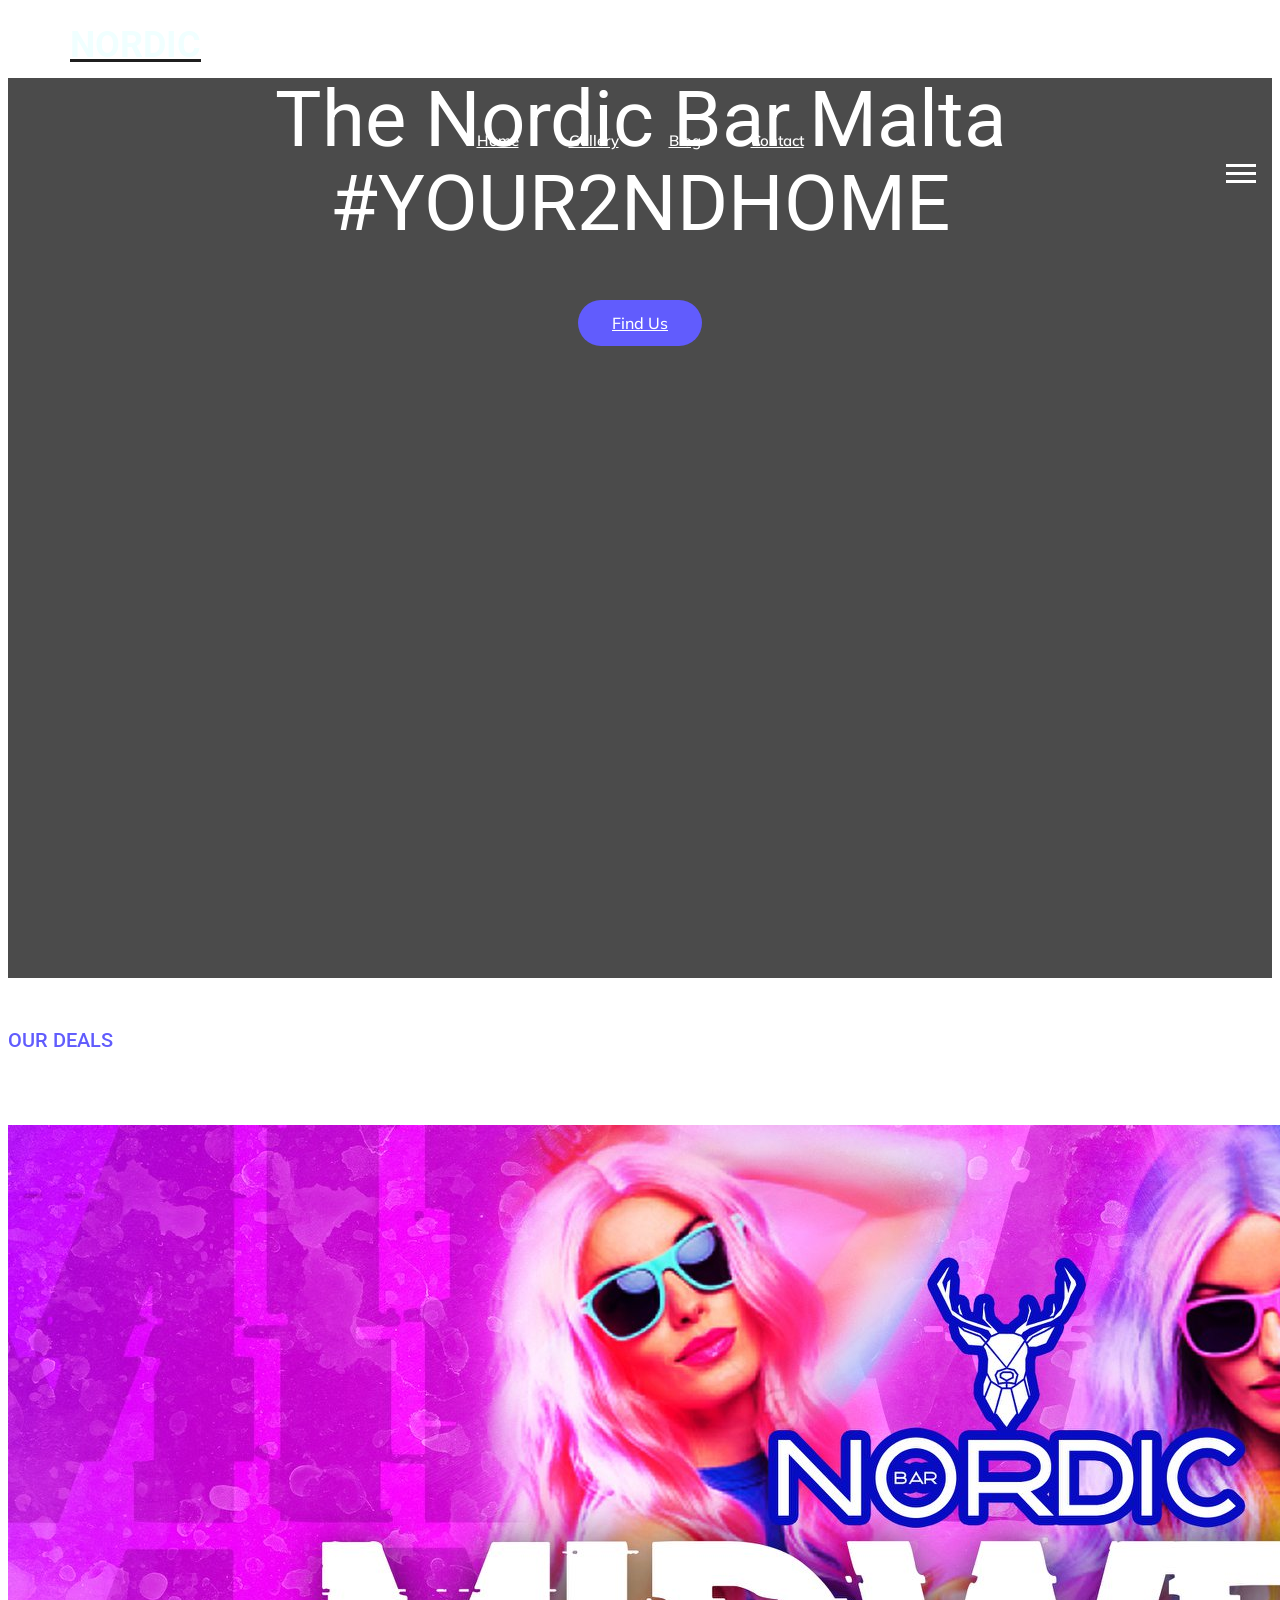
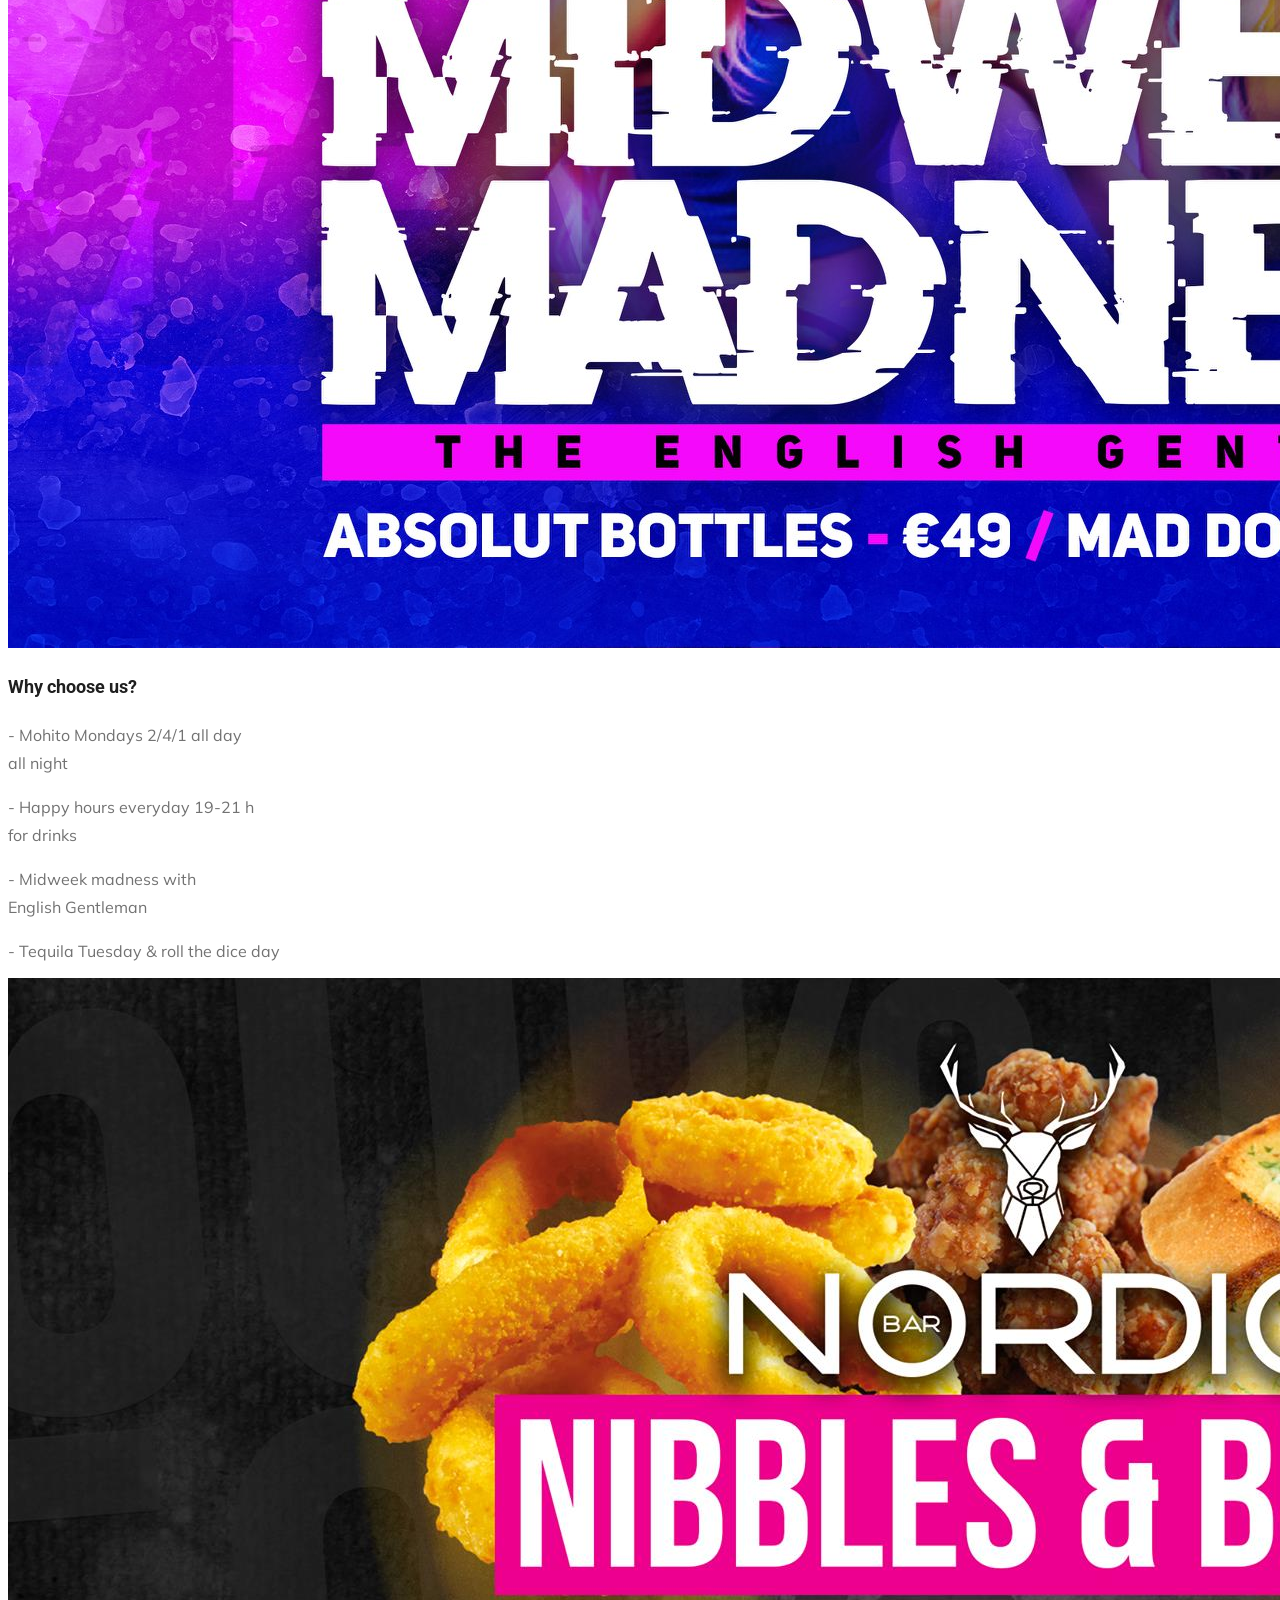
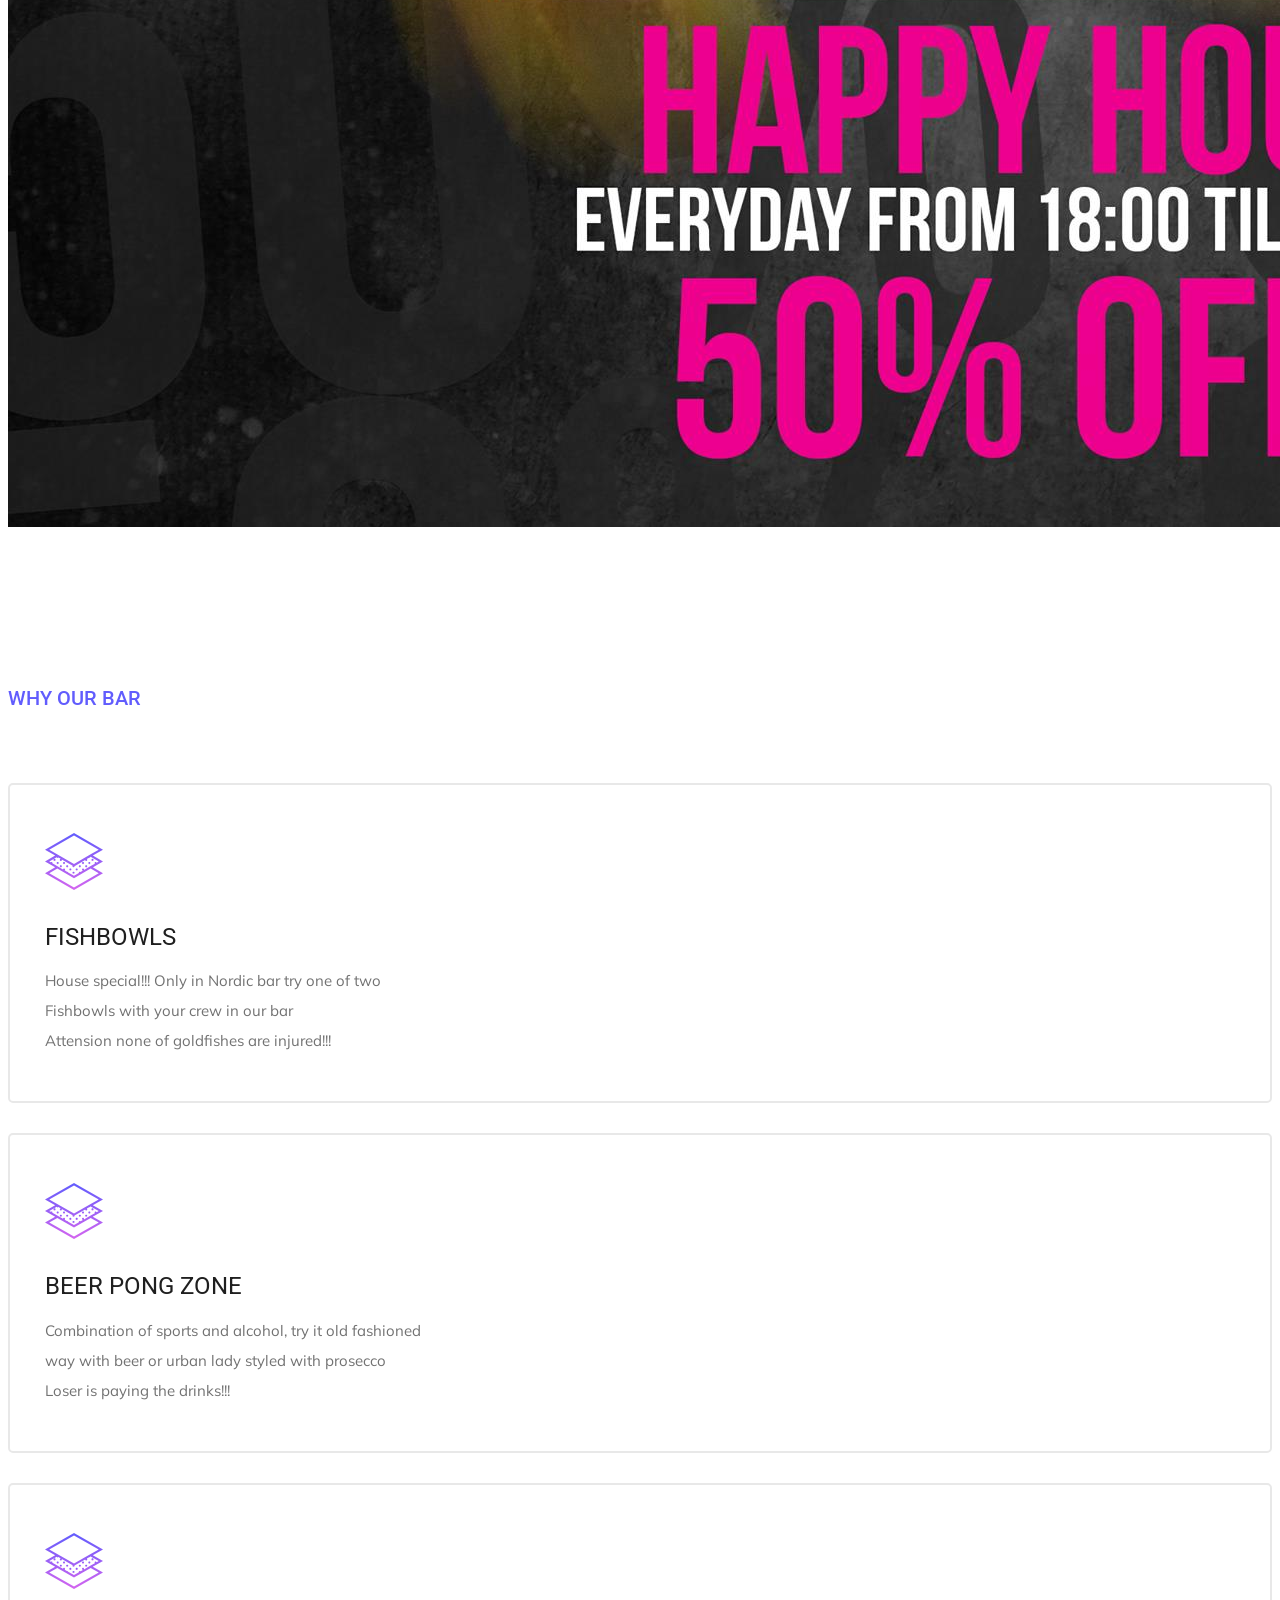
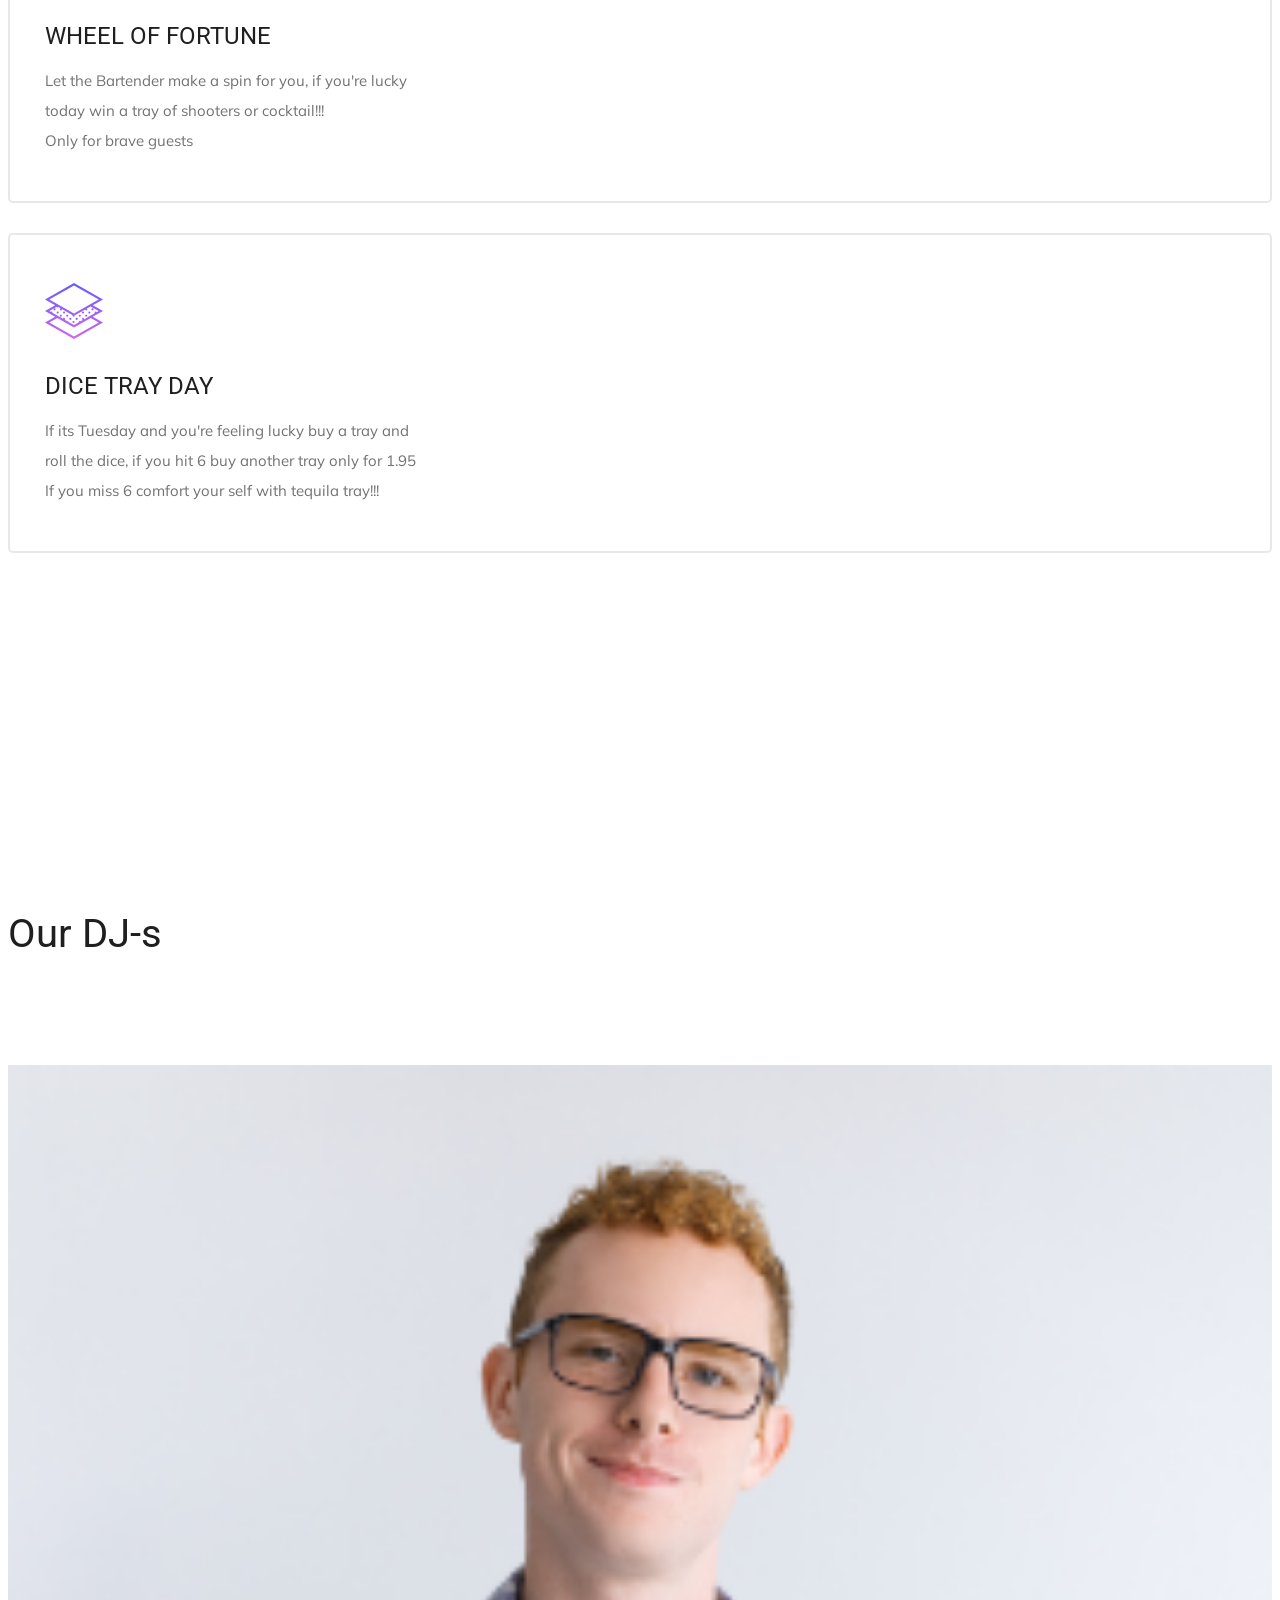
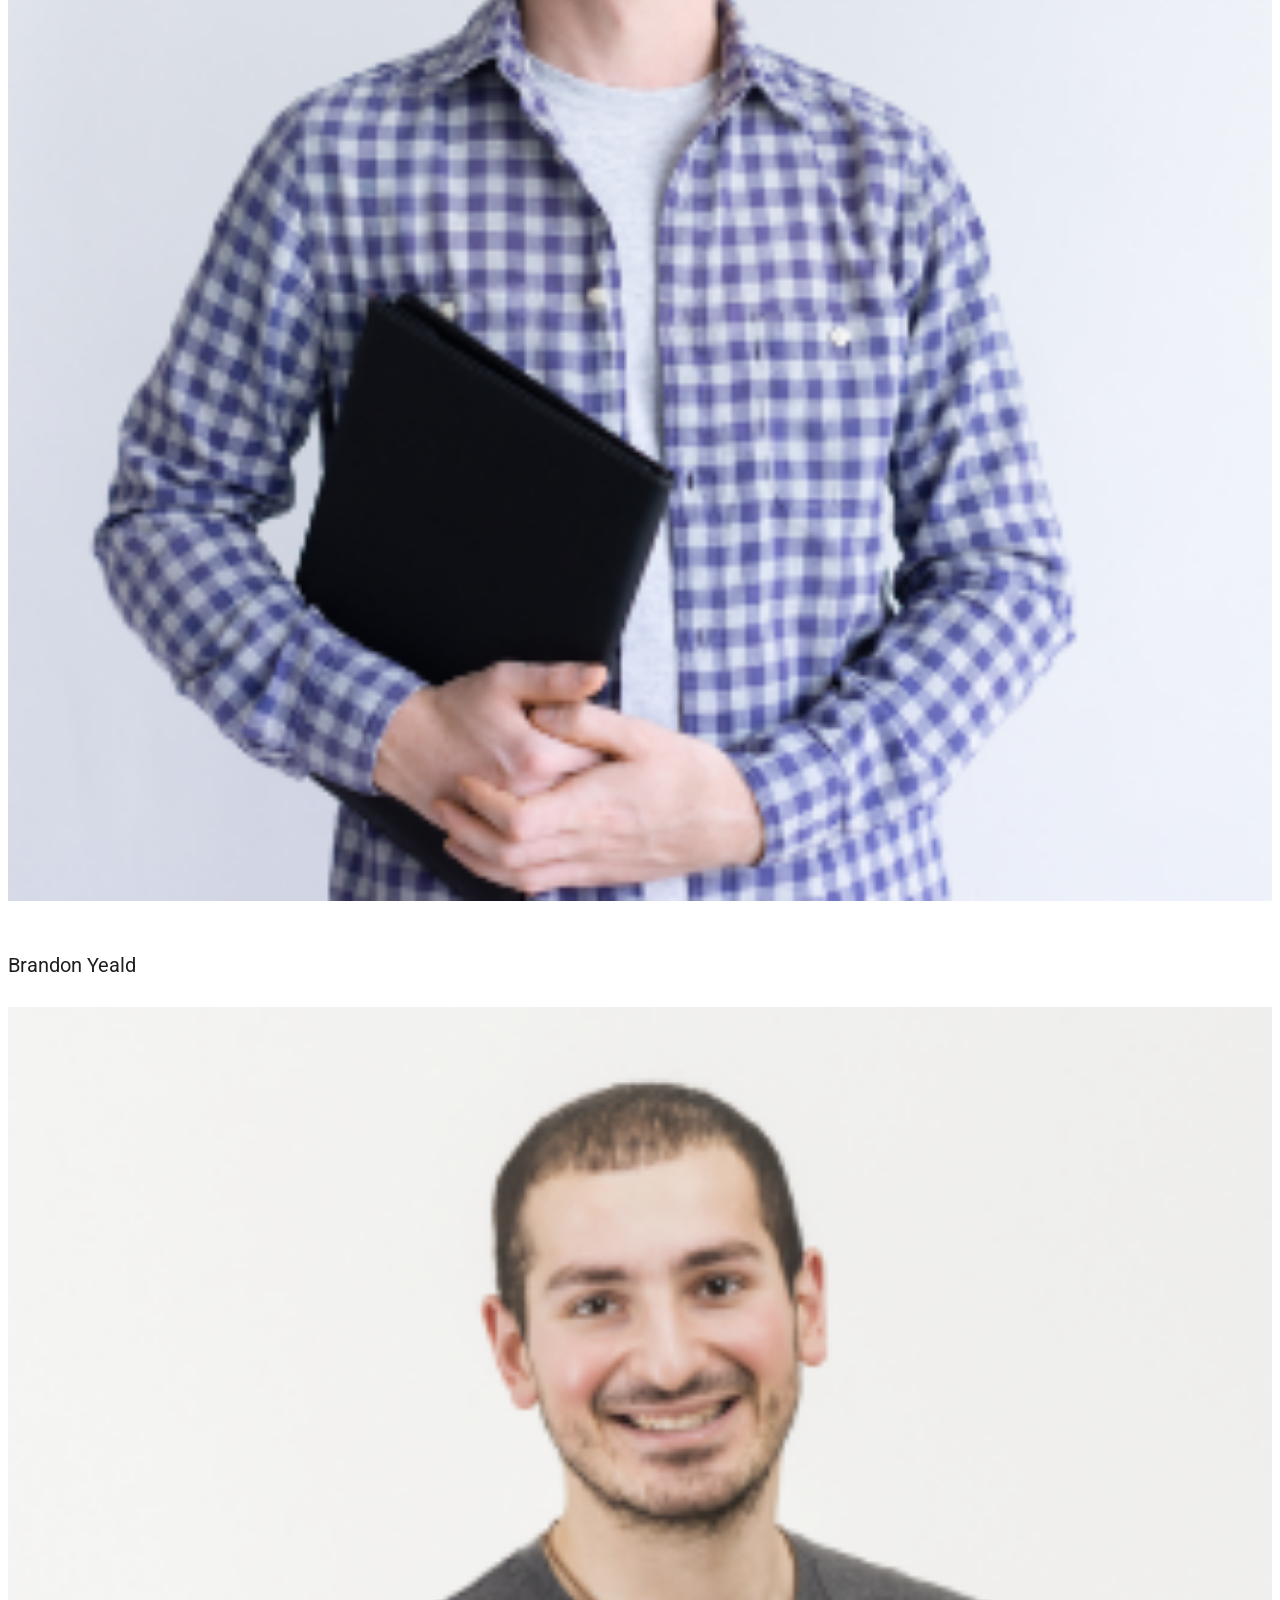
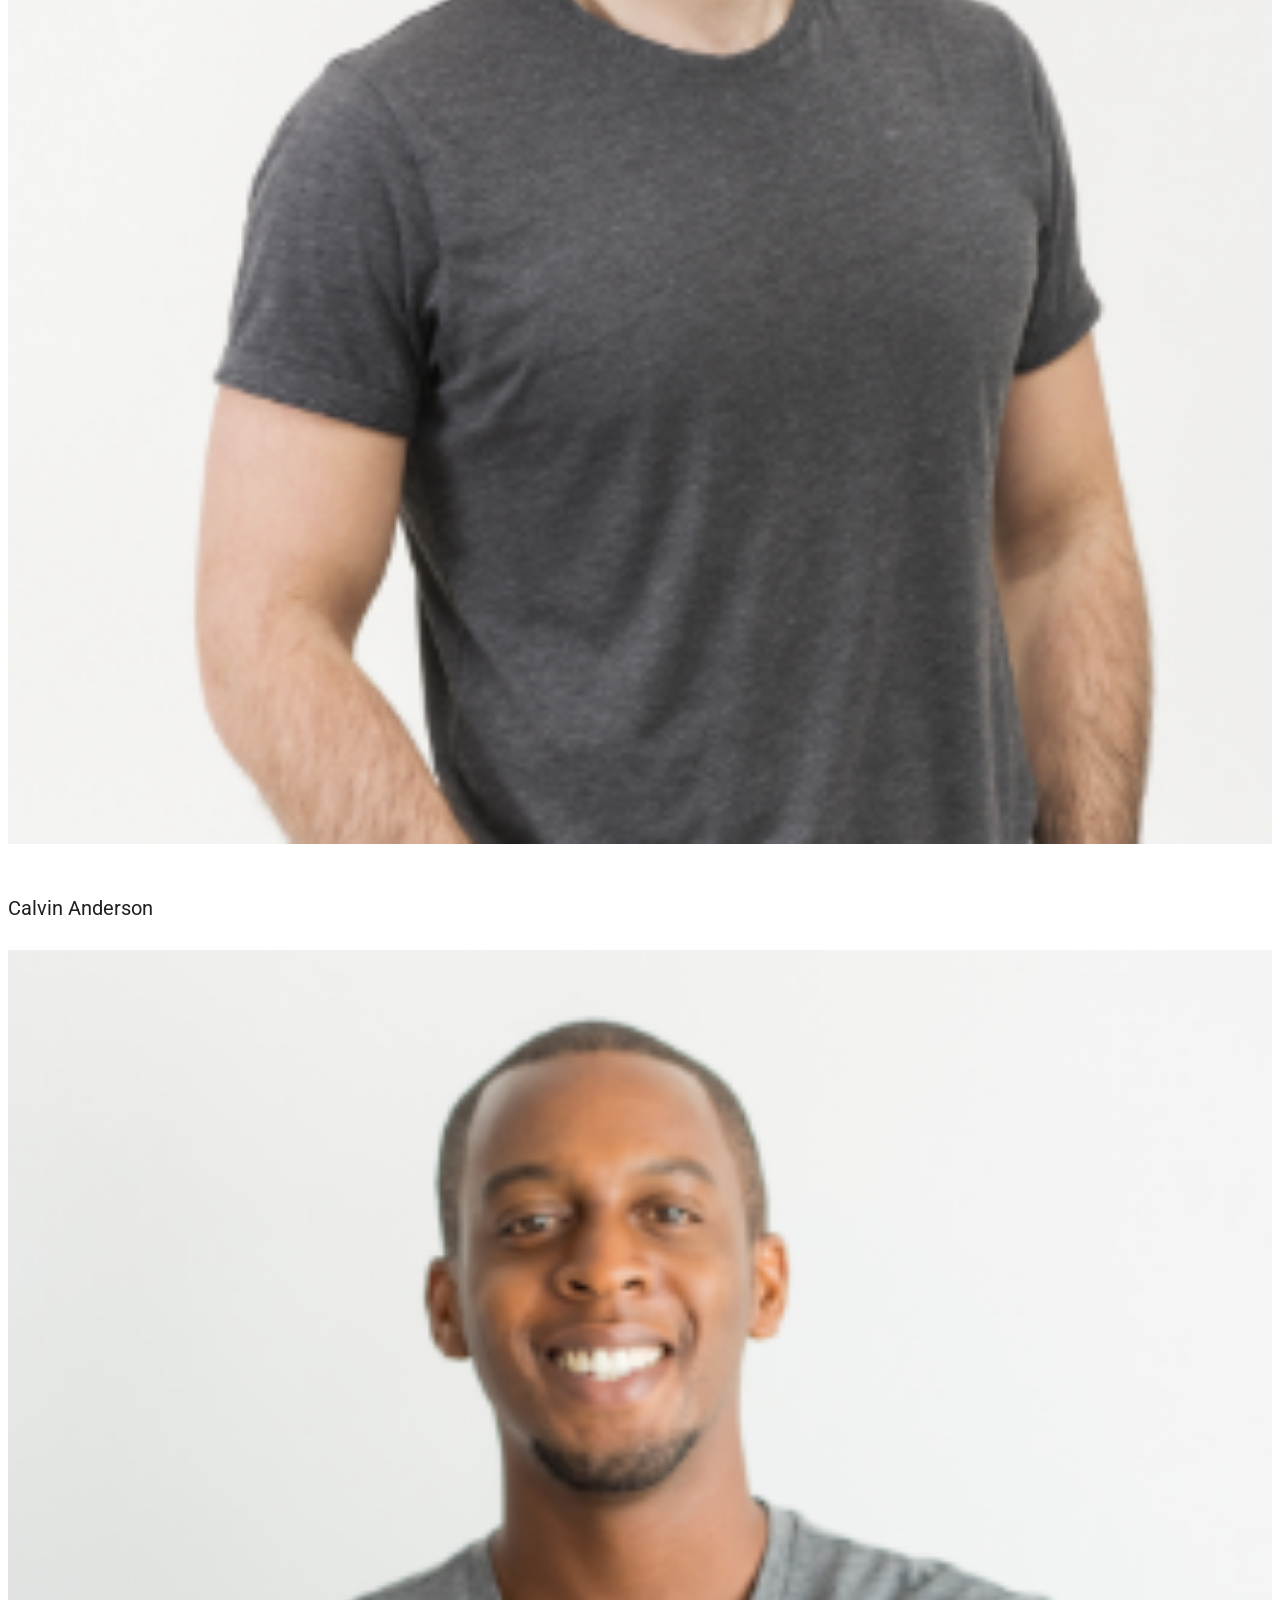
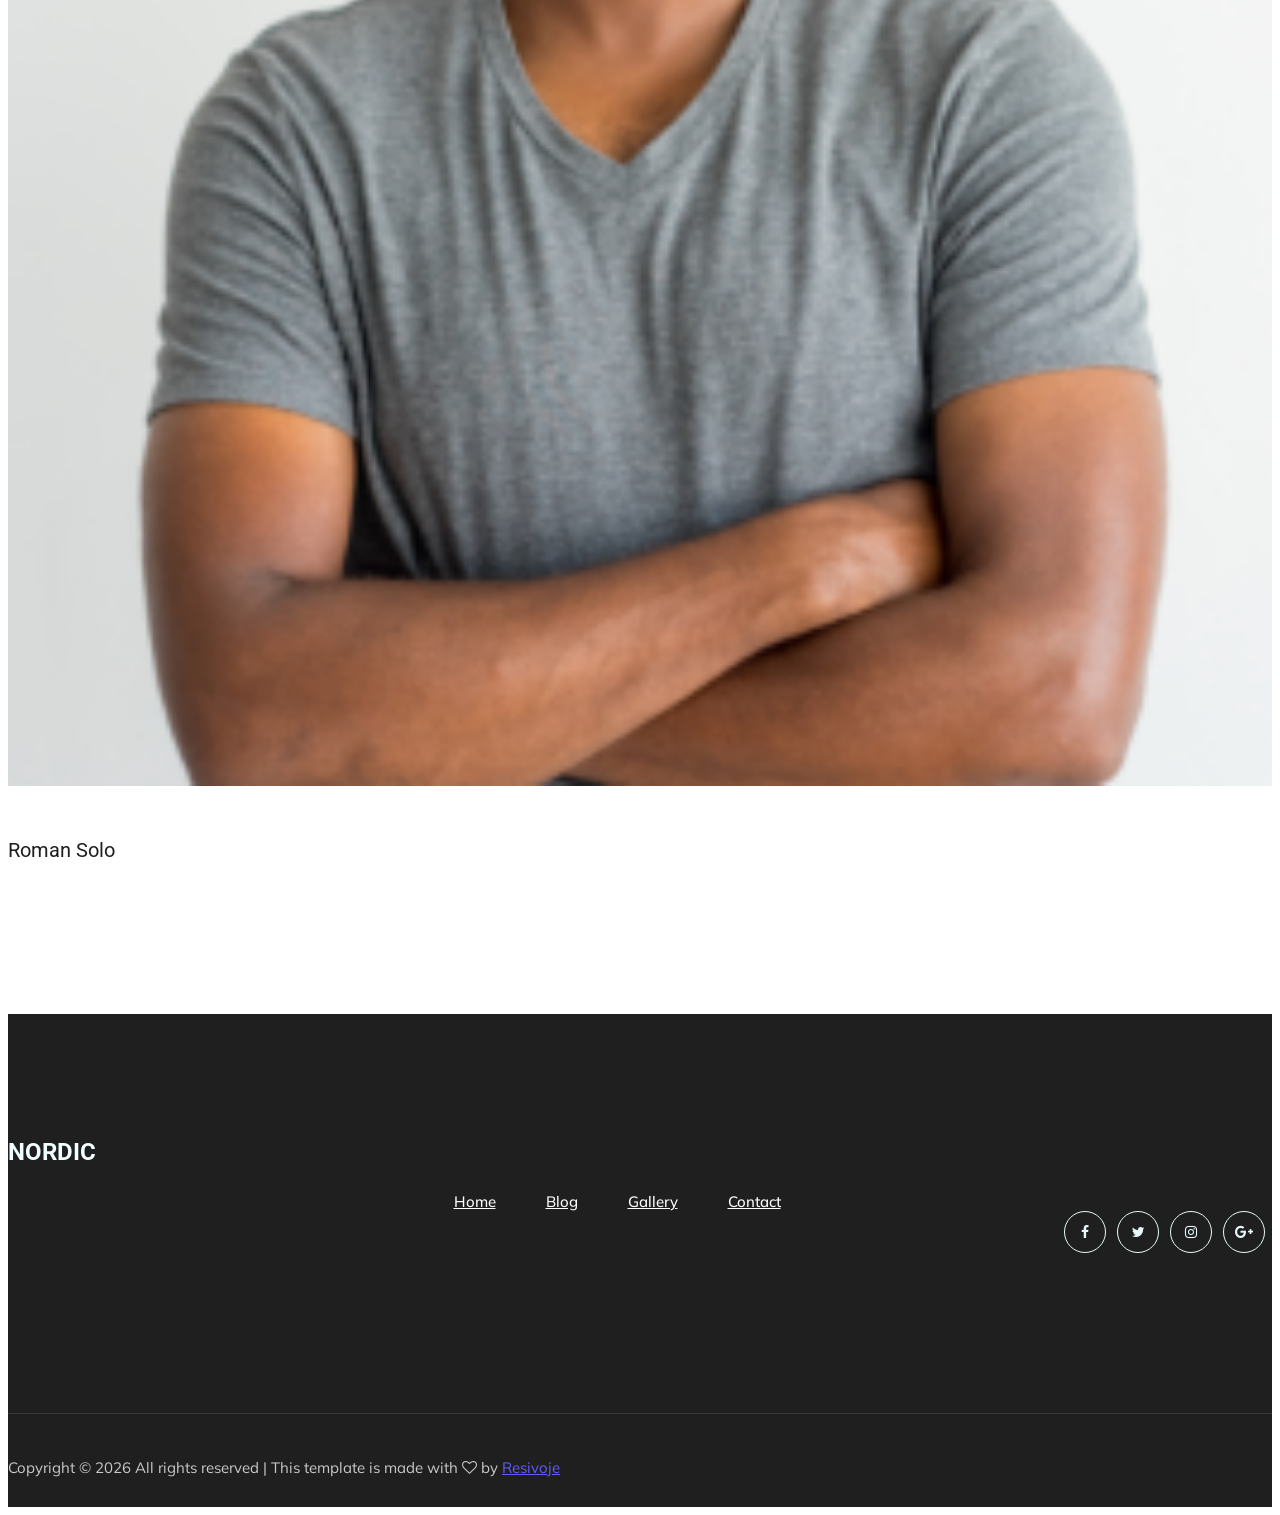
==== index.html @ b6fab343 "prototip commit" ====
<!doctype html>
<html class="no-js" lang="zxx">

<head>
    <meta charset="utf-8">
    <meta http-equiv="x-ua-compatible" content="ie=edge">
    <title>Nordic Bar</title>
    <meta name="description" content="">
    <meta name="viewport" content="width=device-width, initial-scale=1">

    <!-- <link rel="manifest" href="site.webmanifest"> -->
    <!-- Place favicon.ico in the root directory -->

    <!-- CSS here -->
    <link rel="stylesheet" href="css/bootstrap.min.css">
    <link rel="stylesheet" href="css/owl.carousel.min.css">
    <link rel="stylesheet" href="css/magnific-popup.css">
    <link rel="stylesheet" href="css/font-awesome.min.css">
    <link rel="stylesheet" href="css/themify-icons.css">
    <link rel="stylesheet" href="css/nice-select.css">
    <link rel="stylesheet" href="css/flaticon.css">
    <link rel="stylesheet" href="css/gijgo.css">
    <link rel="stylesheet" href="css/animate.min.css">
    <link rel="stylesheet" href="css/slick.css">
    <link rel="stylesheet" href="css/slicknav.css">
    <link rel="stylesheet" href="css/style.css">
    <!-- <link rel="stylesheet" href="css/responsive.css"> -->
</head>

<body>
    <!--[if lte IE 9]>
            <p class="browserupgrade">You are using an <strong>outdated</strong> browser. Please <a href="https://browsehappy.com/">upgrade your browser</a> to improve your experience and security.</p>
        <![endif]-->

    <!-- header-start -->
    <header>
        <div class="header-area ">
            <div id="sticky-header" class="main-header-area">
                <div class="container-fluid p-0">
                    <div class="row align-items-center no-gutters">
                        <div class="col-xl-2 col-lg-2">
                            <div class="logo-img">
                                <a href="index.html">
                                    <h1 style="color: azure;">NORDIC</h1>
                                </a>
                            </div>
                        </div>
                        <div class="col-xl-8 col-lg-8">
                            <div class="main-menu  d-none d-lg-block text-center">
                                <nav>
                                    <ul id="navigation">
                                        <li><a class="active" href="index.html">home</a></li>
                                        <li><a class="active" href="gallery.html">gallery</a></li>
                                        <li><a href="blog.html">blog</a></li>
                                        <li><a href="contact.html">Contact</a></li>
                                    </ul>
                                </nav>
                            </div>
                        </div>

                        <div class="col-12">
                            <div class="mobile_menu d-block d-lg-none"></div>
                        </div>
                    </div>
                </div>
            </div>
        </div>
    </header>
    <!-- header-end -->

    <!-- slider_area_start -->
    <div class="slider_area">
        <div class="single_slider  d-flex align-items-center slider_bg_1 overlay">
            <div class="container">
                <div class="row align-items-center justify-content-start">
                    <div class="col-lg-10 col-md-10">
                        <div class="slider_text">
                            <h3 class="wow fadeInLeft" data-wow-duration="1s" data-wow-delay=".1s">
                                The Nordic Bar Malta<br>#YOUR2NDHOME
                            </h3>
                            <a class="boxed-btn3 wow fadeInLeft" data-wow-duration="1s" data-wow-delay=".2s" href="contact.html">find us</a>
                        </div>
                    </div>
                </div>
            </div>
        </div>
    </div>
    <!-- slider_area_end -->

    <!-- service_area  -->

    <!--/ service_area  -->


    <div class="container" style="margin-top: 50px;">
        <div class="row justify-content-center">
            <div class="col-lg-6">
                <div class="section_title text-center mb-70">
                    <span class="wow fadeInUp" data-wow-duration="1s" data-wow-delay=".1s">OUR DEALS</span>
                </div>
            </div>
        </div>
        <div class="row">
            <div class="col-xl-4 col-md-4">
                <div class="single_service text-center wow fadeInLeft" data-wow-duration="1.2s" data-wow-delay=".4s">
                    <img class=" img-thumbnail" src="img/New folder/1.jpg">
                </div>
            </div>
            <div class="col-xl-4 col-md-4 ">
                <div class="single_service text-center wow fadeInUp " data-wow-duration="1s " data-wow-delay=".3s ">
                    <h4>Why choose us?</h4>
                    <p>- Mohito Mondays 2/4/1 all day <br> all night</p>
                    <p>- Happy hours everyday 19-21 h <br> for drinks</p>
                    <p>- Midweek madness with <br> English Gentleman</p>
                    <p>- Tequila Tuesday & roll the dice day</p>
                </div>
            </div>
            <div class="col-xl-4 col-md-4 ">
                <div class="single_service text-center wow fadeInLeft" data-wow-duration="1.2s" data-wow-delay=".4s">
                    <img class=" img-thumbnail" src="img/New folder/2.jpg">
                </div>
            </div>
        </div>
    </div>

    <div class="service_area">
        <div class="container">
            <div class="row justify-content-center">
                <div class="col-lg-6">
                    <div class="section_title text-center mb-70">
                        <span class="wow fadeInUp" data-wow-duration="1s" data-wow-delay=".1s">WHY OUR BAR</span>
                    </div>
                </div>
            </div>
            <div class="row">
                <div class="col-xl-6 col-md-6">
                    <div class="single_service text-center wow fadeInLeft" data-wow-duration="1.2s" data-wow-delay=".4s">
                        <div class="icon">
                            <img src="img/svg_icon/1.svg" alt="">
                        </div>
                        <h3>FISHBOWLS</h3>
                        <p>House special!!! Only in Nordic bar try one of two <br> Fishbowls with your crew in our bar <br> Attension none of goldfishes are injured!!!</p>
                    </div>
                </div>
                <div class="col-xl-6 col-md-6 ">
                    <div class="single_service text-center wow fadeInLeft" data-wow-duration="1.2s" data-wow-delay=".4s">
                        <div class="icon">
                            <img src="img/svg_icon/1.svg" alt="">
                        </div>
                        <h3>BEER PONG ZONE</h3>
                        <p>Combination of sports and alcohol, try it old fashioned <br> way with beer or urban lady styled with prosecco <br>Loser is paying the drinks!!!</p>
                    </div>
                </div>
            </div>
            <div class="row">
                <div class="col-xl-6 col-md-6">
                    <div class="single_service text-center wow fadeInLeft" data-wow-duration="1.2s" data-wow-delay=".4s">
                        <div class="icon">
                            <img src="img/svg_icon/1.svg" alt="">
                        </div>
                        <h3>WHEEL OF FORTUNE</h3>
                        <p>Let the Bartender make a spin for you, if you're lucky <br> today win a tray of shooters or cocktail!!! <br> Only for brave guests</p>
                    </div>
                </div>
                <div class="col-xl-6 col-md-6 ">
                    <div class="single_service text-center wow fadeInLeft" data-wow-duration="1.2s" data-wow-delay=".4s">
                        <div class="icon">
                            <img src="img/svg_icon/1.svg" alt="">
                        </div>
                        <h3>DICE TRAY DAY</h3>
                        <p>If its Tuesday and you're feeling lucky buy a tray and <br> roll the dice, if you hit 6 buy another tray only for 1.95 <br>If you miss 6 comfort your self with tequila tray!!!</p>
                    </div>
                </div>
            </div>
        </div>
    </div>

    <!-- team_member_start -->
    <div class="team_area ">
        <div class="container ">
            <div class="row justify-content-center ">
                <div class="col-lg-6 ">
                    <div class="section_title text-center mb-90 ">
                        <h3 class="wow fadeInUp " data-wow-duration="1s " data-wow-delay=".3s ">Our DJ-s</h3>
                    </div>
                </div>
            </div>
            <div class="row ">
                <div class="col-lg-4 col-md-6 ">
                    <div class="single_team wow fadeInUp " data-wow-duration="1s " data-wow-delay=".2s ">
                        <div class="team_thumb ">
                            <img src="img/team/1.png " alt=" ">
                            <div class="team_hover ">
                                <div class="hover_inner text-center ">
                                    <ul>
                                        <li>
                                            <a href="# "> <i class="fa fa-facebook "></i> </a>
                                        </li>
                                        <li>
                                            <a href="# "> <i class="fa fa-twitter "></i> </a>
                                        </li>
                                        <li>
                                            <a href="# "> <i class="fa fa-instagram "></i> </a>
                                        </li>
                                    </ul>
                                </div>
                            </div>
                        </div>
                        <div class="team_title text-center ">
                            <h3>Brandon Yeald</h3>
                        </div>
                    </div>
                </div>
                <div class="col-lg-4 col-md-6 ">
                    <div class="single_team wow fadeInUp " data-wow-duration="1s " data-wow-delay=".4s ">
                        <div class="team_thumb ">
                            <img src="img/team/2.png " alt=" ">
                            <div class="team_hover ">
                                <div class="hover_inner text-center ">
                                    <ul>
                                        <li>
                                            <a href="# "> <i class="fa fa-facebook "></i> </a>
                                        </li>
                                        <li>
                                            <a href="# "> <i class="fa fa-linkedin "></i> </a>
                                        </li>
                                        <li>
                                            <a href="# "> <i class="fa fa-google-plus "></i> </a>
                                        </li>
                                    </ul>
                                </div>
                            </div>
                        </div>
                        <div class="team_title text-center ">
                            <h3>Calvin Anderson</h3>
                        </div>
                    </div>
                </div>
                <div class="col-lg-4 col-md-6 ">
                    <div class="single_team wow fadeInUp " data-wow-duration="1s " data-wow-delay=".6s ">
                        <div class="team_thumb ">
                            <img src="img/team/3.png " alt=" ">
                            <div class="team_hover ">
                                <div class="hover_inner text-center ">
                                    <ul>
                                        <li>
                                            <a href="# "> <i class="fa fa-facebook "></i> </a>
                                        </li>
                                        <li>
                                            <a href="# "> <i class="fa fa-linkedin "></i> </a>
                                        </li>
                                        <li>
                                            <a href="# "> <i class="fa fa-google-plus "></i> </a>
                                        </li>
                                    </ul>
                                </div>
                            </div>
                        </div>
                        <div class="team_title text-center ">
                            <h3>Roman Solo</h3>
                        </div>
                    </div>
                </div>
            </div>
        </div>
    </div>
    <!--/ team_member_end -->

    <!-- footer start -->
    <footer class="footer ">
        <div class="footer_top ">
            <div class="container ">
                <div class="row align-items-center ">
                    <div class="col-lg-2 col-md-3 ">
                        <div class="footer_logo wow fadeInRight " data-wow-duration="1s " data-wow-delay=".3s ">
                            <a href="index.html ">
                                <h3 style="color: azure;">NORDIC</h3>
                            </a>
                        </div>
                    </div>
                    <div class="col-xl-7 col-lg-7 col-md-9 ">
                        <div class="menu_links ">
                            <ul>
                                <li><a class="wow fadeInDown " data-wow-duration="1s " data-wow-delay=".2s " href="# ">Home</a class="wow fadeInUp " data-wow-duration="1s " data-wow-delay=".3s "></li>
                                <li><a class="wow fadeInDown " data-wow-duration="1s " data-wow-delay="1s " href="# ">Blog</a></li>
                                <li><a class="wow fadeInDown " data-wow-duration="1s " data-wow-delay="1s " href="# ">Gallery</a></li>
                                <li><a class="wow fadeInDown " data-wow-duration="1s " data-wow-delay="1.1s " href="# ">Contact</a></li>
                            </ul>
                        </div>
                    </div>
                    <div class="col-lg-3 col-md-12 ">
                        <div class="socail_links ">
                            <ul>
                                <li>
                                    <a class="wow fadeInUp " data-wow-duration="1s " data-wow-delay=".3s " href="# "> <i class="fa fa-facebook "></i> </a>
                                </li>
                                <li>
                                    <a class="wow fadeInUp " data-wow-duration="1s " data-wow-delay=".4s " href="# "> <i class="fa fa-twitter "></i> </a>
                                </li>
                                <li>
                                    <a class="wow fadeInUp " data-wow-duration="1s " data-wow-delay=".5s " href="# "> <i class="fa fa-instagram "></i> </a>
                                </li>
                                <li>
                                    <a class="wow fadeInUp " data-wow-duration="1s " data-wow-delay=".6s " href="# "> <i class="fa fa-google-plus "></i> </a>
                                </li>
                            </ul>
                        </div>
                    </div>
                </div>
            </div>
        </div>
        <div class="copy-right_text ">
            <div class="container ">
                <div class="footer_border "></div>
                <div class="row ">
                    <div class="col-xl-12 ">
                        <p class="copy_right text-center wow fadeInUp " data-wow-duration="1s " data-wow-delay="1.3s ">
                            <!-- Link back to Colorlib can't be removed. Template is licensed under CC BY 3.0. -->
                            Copyright &copy;
                            <script>
                                document.write(new Date().getFullYear());
                            </script> All rights reserved | This template is made with <i class="fa fa-heart-o " aria-hidden="true "></i> by <a href="https://resivoje.com " target="_blank ">Resivoje</a>
                            <!-- Link back to Colorlib can't be removed. Template is licensed under CC BY 3.0. -->
                        </p>
                    </div>
                </div>
            </div>
        </div>
    </footer>
    <!--/ footer end  -->

    <!-- JS here -->
    <script src="js/vendor/modernizr-3.5.0.min.js "></script>
    <script src="js/vendor/jquery-1.12.4.min.js "></script>
    <script src="js/popper.min.js "></script>
    <script src="js/bootstrap.min.js "></script>
    <script src="js/owl.carousel.min.js "></script>
    <script src="js/isotope.pkgd.min.js "></script>
    <script src="js/ajax-form.js "></script>
    <script src="js/waypoints.min.js "></script>
    <script src="js/jquery.counterup.min.js "></script>
    <script src="js/imagesloaded.pkgd.min.js "></script>
    <script src="js/scrollIt.js "></script>
    <script src="js/jquery.scrollUp.min.js "></script>
    <script src="js/wow.min.js "></script>
    <script src="js/nice-select.min.js "></script>
    <script src="js/jquery.slicknav.min.js "></script>
    <script src="js/jquery.magnific-popup.min.js "></script>
    <script src="js/plugins.js "></script>
    <script src="js/gijgo.min.js "></script>

    <!--contact js-->
    <script src="js/contact.js "></script>
    <script src="js/jquery.ajaxchimp.min.js "></script>
    <script src="js/jquery.form.js "></script>
    <script src="js/jquery.validate.min.js "></script>
    <script src="js/mail-script.js "></script>

    <script src="js/main.js "></script>
</body>

</html>
---- css/themify-icons.css ----
@font-face {
	font-family: 'themify';
	src:url('../fonts/themify.eot?-fvbane');
	src:url('../fonts/themify.eot?#iefix-fvbane') format('embedded-opentype'),
		url('../fonts/themify.woff?-fvbane') format('woff'),
		url('../fonts/themify.ttf?-fvbane') format('truetype'),
		url('../fonts/themify.svg?-fvbane#themify') format('svg');
	font-weight: normal;
	font-style: normal;
}

[class^="ti-"], [class*=" ti-"] {
	font-family: 'themify';
	/* speak: none; */
	font-style: normal;
	font-weight: normal;
	font-variant: normal;
	text-transform: none;
	line-height: 1;

	/* Better Font Rendering =========== */
	-webkit-font-smoothing: antialiased;
	-moz-osx-font-smoothing: grayscale;
}

.ti-wand:before {
	content: "\e600";
}
.ti-volume:before {
	content: "\e601";
}
.ti-user:before {
	content: "\e602";
}
.ti-unlock:before {
	content: "\e603";
}
.ti-unlink:before {
	content: "\e604";
}
.ti-trash:before {
	content: "\e605";
}
.ti-thought:before {
	content: "\e606";
}
.ti-target:before {
	content: "\e607";
}
.ti-tag:before {
	content: "\e608";
}
.ti-tablet:before {
	content: "\e609";
}
.ti-star:before {
	content: "\e60a";
}
.ti-spray:before {
	content: "\e60b";
}
.ti-signal:before {
	content: "\e60c";
}
.ti-shopping-cart:before {
	content: "\e60d";
}
.ti-shopping-cart-full:before {
	content: "\e60e";
}
.ti-settings:before {
	content: "\e60f";
}
.ti-search:before {
	content: "\e610";
}
.ti-zoom-in:before {
	content: "\e611";
}
.ti-zoom-out:before {
	content: "\e612";
}
.ti-cut:before {
	content: "\e613";
}
.ti-ruler:before {
	content: "\e614";
}
.ti-ruler-pencil:before {
	content: "\e615";
}
.ti-ruler-alt:before {
	content: "\e616";
}
.ti-bookmark:before {
	content: "\e617";
}
.ti-bookmark-alt:before {
	content: "\e618";
}
.ti-reload:before {
	content: "\e619";
}
.ti-plus:before {
	content: "\e61a";
}
.ti-pin:before {
	content: "\e61b";
}
.ti-pencil:before {
	content: "\e61c";
}
.ti-pencil-alt:before {
	content: "\e61d";
}
.ti-paint-roller:before {
	content: "\e61e";
}
.ti-paint-bucket:before {
	content: "\e61f";
}
.ti-na:before {
	content: "\e620";
}
.ti-mobile:before {
	content: "\e621";
}
.ti-minus:before {
	content: "\e622";
}
.ti-medall:before {
	content: "\e623";
}
.ti-medall-alt:before {
	content: "\e624";
}
.ti-marker:before {
	content: "\e625";
}
.ti-marker-alt:before {
	content: "\e626";
}
.ti-arrow-up:before {
	content: "\e627";
}
.ti-arrow-right:before {
	content: "\e628";
}
.ti-arrow-left:before {
	content: "\e629";
}
.ti-arrow-down:before {
	content: "\e62a";
}
.ti-lock:before {
	content: "\e62b";
}
.ti-location-arrow:before {
	content: "\e62c";
}
.ti-link:before {
	content: "\e62d";
}
.ti-layout:before {
	content: "\e62e";
}
.ti-layers:before {
	content: "\e62f";
}
.ti-layers-alt:before {
	content: "\e630";
}
.ti-key:before {
	content: "\e631";
}
.ti-import:before {
	content: "\e632";
}
.ti-image:before {
	content: "\e633";
}
.ti-heart:before {
	content: "\e634";
}
.ti-heart-broken:before {
	content: "\e635";
}
.ti-hand-stop:before {
	content: "\e636";
}
.ti-hand-open:before {
	content: "\e637";
}
.ti-hand-drag:before {
	content: "\e638";
}
.ti-folder:before {
	content: "\e639";
}
.ti-flag:before {
	content: "\e63a";
}
.ti-flag-alt:before {
	content: "\e63b";
}
.ti-flag-alt-2:before {
	content: "\e63c";
}
.ti-eye:before {
	content: "\e63d";
}
.ti-export:before {
	content: "\e63e";
}
.ti-exchange-vertical:before {
	content: "\e63f";
}
.ti-desktop:before {
	content: "\e640";
}
.ti-cup:before {
	content: "\e641";
}
.ti-crown:before {
	content: "\e642";
}
.ti-comments:before {
	content: "\e643";
}
.ti-comment:before {
	content: "\e644";
}
.ti-comment-alt:before {
	content: "\e645";
}
.ti-close:before {
	content: "\e646";
}
.ti-clip:before {
	content: "\e647";
}
.ti-angle-up:before {
	content: "\e648";
}
.ti-angle-right:before {
	content: "\e649";
}
.ti-angle-left:before {
	content: "\e64a";
}
.ti-angle-down:before {
	content: "\e64b";
}
.ti-check:before {
	content: "\e64c";
}
.ti-check-box:before {
	content: "\e64d";
}
.ti-camera:before {
	content: "\e64e";
}
.ti-announcement:before {
	content: "\e64f";
}
.ti-brush:before {
	content: "\e650";
}
.ti-briefcase:before {
	content: "\e651";
}
.ti-bolt:before {
	content: "\e652";
}
.ti-bolt-alt:before {
	content: "\e653";
}
.ti-blackboard:before {
	content: "\e654";
}
.ti-bag:before {
	content: "\e655";
}
.ti-move:before {
	content: "\e656";
}
.ti-arrows-vertical:before {
	content: "\e657";
}
.ti-arrows-horizontal:before {
	content: "\e658";
}
.ti-fullscreen:before {
	content: "\e659";
}
.ti-arrow-top-right:before {
	content: "\e65a";
}
.ti-arrow-top-left:before {
	content: "\e65b";
}
.ti-arrow-circle-up:before {
	content: "\e65c";
}
.ti-arrow-circle-right:before {
	content: "\e65d";
}
.ti-arrow-circle-left:before {
	content: "\e65e";
}
.ti-arrow-circle-down:before {
	content: "\e65f";
}
.ti-angle-double-up:before {
	content: "\e660";
}
.ti-angle-double-right:before {
	content: "\e661";
}
.ti-angle-double-left:before {
	content: "\e662";
}
.ti-angle-double-down:before {
	content: "\e663";
}
.ti-zip:before {
	content: "\e664";
}
.ti-world:before {
	content: "\e665";
}
.ti-wheelchair:before {
	content: "\e666";
}
.ti-view-list:before {
	content: "\e667";
}
.ti-view-list-alt:before {
	content: "\e668";
}
.ti-view-grid:before {
	content: "\e669";
}
.ti-uppercase:before {
	content: "\e66a";
}
.ti-upload:before {
	content: "\e66b";
}
.ti-underline:before {
	content: "\e66c";
}
.ti-truck:before {
	content: "\e66d";
}
.ti-timer:before {
	content: "\e66e";
}
.ti-ticket:before {
	content: "\e66f";
}
.ti-thumb-up:before {
	content: "\e670";
}
.ti-thumb-down:before {
	content: "\e671";
}
.ti-text:before {
	content: "\e672";
}
.ti-stats-up:before {
	content: "\e673";
}
.ti-stats-down:before {
	content: "\e674";
}
.ti-split-v:before {
	content: "\e675";
}
.ti-split-h:before {
	content: "\e676";
}
.ti-smallcap:before {
	content: "\e677";
}
.ti-shine:before {
	content: "\e678";
}
.ti-shift-right:before {
	content: "\e679";
}
.ti-shift-left:before {
	content: "\e67a";
}
.ti-shield:before {
	content: "\e67b";
}
.ti-notepad:before {
	content: "\e67c";
}
.ti-server:before {
	content: "\e67d";
}
.ti-quote-right:before {
	content: "\e67e";
}
.ti-quote-left:before {
	content: "\e67f";
}
.ti-pulse:before {
	content: "\e680";
}
.ti-printer:before {
	content: "\e681";
}
.ti-power-off:before {
	content: "\e682";
}
.ti-plug:before {
	content: "\e683";
}
.ti-pie-chart:before {
	content: "\e684";
}
.ti-paragraph:before {
	content: "\e685";
}
.ti-panel:before {
	content: "\e686";
}
.ti-package:before {
	content: "\e687";
}
.ti-music:before {
	content: "\e688";
}
.ti-music-alt:before {
	content: "\e689";
}
.ti-mouse:before {
	content: "\e68a";
}
.ti-mouse-alt:before {
	content: "\e68b";
}
.ti-money:before {
	content: "\e68c";
}
.ti-microphone:before {
	content: "\e68d";
}
.ti-menu:before {
	content: "\e68e";
}
.ti-menu-alt:before {
	content: "\e68f";
}
.ti-map:before {
	content: "\e690";
}
.ti-map-alt:before {
	content: "\e691";
}
.ti-loop:before {
	content: "\e692";
}
.ti-location-pin:before {
	content: "\e693";
}
.ti-list:before {
	content: "\e694";
}
.ti-light-bulb:before {
	content: "\e695";
}
.ti-Italic:before {
	content: "\e696";
}
.ti-info:before {
	content: "\e697";
}
.ti-infinite:before {
	content: "\e698";
}
.ti-id-badge:before {
	content: "\e699";
}
.ti-hummer:before {
	content: "\e69a";
}
.ti-home:before {
	content: "\e69b";
}
.ti-help:before {
	content: "\e69c";
}
.ti-headphone:before {
	content: "\e69d";
}
.ti-harddrives:before {
	content: "\e69e";
}
.ti-harddrive:before {
	content: "\e69f";
}
.ti-gift:before {
	content: "\e6a0";
}
.ti-game:before {
	content: "\e6a1";
}
.ti-filter:before {
	content: "\e6a2";
}
.ti-files:before {
	content: "\e6a3";
}
.ti-file:before {
	content: "\e6a4";
}
.ti-eraser:before {
	content: "\e6a5";
}
.ti-envelope:before {
	content: "\e6a6";
}
.ti-download:before {
	content: "\e6a7";
}
.ti-direction:before {
	content: "\e6a8";
}
.ti-direction-alt:before {
	content: "\e6a9";
}
.ti-dashboard:before {
	content: "\e6aa";
}
.ti-control-stop:before {
	content: "\e6ab";
}
.ti-control-shuffle:before {
	content: "\e6ac";
}
.ti-control-play:before {
	content: "\e6ad";
}
.ti-control-pause:before {
	content: "\e6ae";
}
.ti-control-forward:before {
	content: "\e6af";
}
.ti-control-backward:before {
	content: "\e6b0";
}
.ti-cloud:before {
	content: "\e6b1";
}
.ti-cloud-up:before {
	content: "\e6b2";
}
.ti-cloud-down:before {
	content: "\e6b3";
}
.ti-clipboard:before {
	content: "\e6b4";
}
.ti-car:before {
	content: "\e6b5";
}
.ti-calendar:before {
	content: "\e6b6";
}
.ti-book:before {
	content: "\e6b7";
}
.ti-bell:before {
	content: "\e6b8";
}
.ti-basketball:before {
	content: "\e6b9";
}
.ti-bar-chart:before {
	content: "\e6ba";
}
.ti-bar-chart-alt:before {
	content: "\e6bb";
}
.ti-back-right:before {
	content: "\e6bc";
}
.ti-back-left:before {
	content: "\e6bd";
}
.ti-arrows-corner:before {
	content: "\e6be";
}
.ti-archive:before {
	content: "\e6bf";
}
.ti-anchor:before {
	content: "\e6c0";
}
.ti-align-right:before {
	content: "\e6c1";
}
.ti-align-left:before {
	content: "\e6c2";
}
.ti-align-justify:before {
	content: "\e6c3";
}
.ti-align-center:before {
	content: "\e6c4";
}
.ti-alert:before {
	content: "\e6c5";
}
.ti-alarm-clock:before {
	content: "\e6c6";
}
.ti-agenda:before {
	content: "\e6c7";
}
.ti-write:before {
	content: "\e6c8";
}
.ti-window:before {
	content: "\e6c9";
}
.ti-widgetized:before {
	content: "\e6ca";
}
.ti-widget:before {
	content: "\e6cb";
}
.ti-widget-alt:before {
	content: "\e6cc";
}
.ti-wallet:before {
	content: "\e6cd";
}
.ti-video-clapper:before {
	content: "\e6ce";
}
.ti-video-camera:before {
	content: "\e6cf";
}
.ti-vector:before {
	content: "\e6d0";
}
.ti-themify-logo:before {
	content: "\e6d1";
}
.ti-themify-favicon:before {
	content: "\e6d2";
}
.ti-themify-favicon-alt:before {
	content: "\e6d3";
}
.ti-support:before {
	content: "\e6d4";
}
.ti-stamp:before {
	content: "\e6d5";
}
.ti-split-v-alt:before {
	content: "\e6d6";
}
.ti-slice:before {
	content: "\e6d7";
}
.ti-shortcode:before {
	content: "\e6d8";
}
.ti-shift-right-alt:before {
	content: "\e6d9";
}
.ti-shift-left-alt:before {
	content: "\e6da";
}
.ti-ruler-alt-2:before {
	content: "\e6db";
}
.ti-receipt:before {
	content: "\e6dc";
}
.ti-pin2:before {
	content: "\e6dd";
}
.ti-pin-alt:before {
	content: "\e6de";
}
.ti-pencil-alt2:before {
	content: "\e6df";
}
.ti-palette:before {
	content: "\e6e0";
}
.ti-more:before {
	content: "\e6e1";
}
.ti-more-alt:before {
	content: "\e6e2";
}
.ti-microphone-alt:before {
	content: "\e6e3";
}
.ti-magnet:before {
	content: "\e6e4";
}
.ti-line-double:before {
	content: "\e6e5";
}
.ti-line-dotted:before {
	content: "\e6e6";
}
.ti-line-dashed:before {
	content: "\e6e7";
}
.ti-layout-width-full:before {
	content: "\e6e8";
}
.ti-layout-width-default:before {
	content: "\e6e9";
}
.ti-layout-width-default-alt:before {
	content: "\e6ea";
}
.ti-layout-tab:before {
	content: "\e6eb";
}
.ti-layout-tab-window:before {
	content: "\e6ec";
}
.ti-layout-tab-v:before {
	content: "\e6ed";
}
.ti-layout-tab-min:before {
	content: "\e6ee";
}
.ti-layout-slider:before {
	content: "\e6ef";
}
.ti-layout-slider-alt:before {
	content: "\e6f0";
}
.ti-layout-sidebar-right:before {
	content: "\e6f1";
}
.ti-layout-sidebar-none:before {
	content: "\e6f2";
}
.ti-layout-sidebar-left:before {
	content: "\e6f3";
}
.ti-layout-placeholder:before {
	content: "\e6f4";
}
.ti-layout-menu:before {
	content: "\e6f5";
}
.ti-layout-menu-v:before {
	content: "\e6f6";
}
.ti-layout-menu-separated:before {
	content: "\e6f7";
}
.ti-layout-menu-full:before {
	content: "\e6f8";
}
.ti-layout-media-right-alt:before {
	content: "\e6f9";
}
.ti-layout-media-right:before {
	content: "\e6fa";
}
.ti-layout-media-overlay:before {
	content: "\e6fb";
}
.ti-layout-media-overlay-alt:before {
	content: "\e6fc";
}
.ti-layout-media-overlay-alt-2:before {
	content: "\e6fd";
}
.ti-layout-media-left-alt:before {
	content: "\e6fe";
}
.ti-layout-media-left:before {
	content: "\e6ff";
}
.ti-layout-media-center-alt:before {
	content: "\e700";
}
.ti-layout-media-center:before {
	content: "\e701";
}
.ti-layout-list-thumb:before {
	content: "\e702";
}
.ti-layout-list-thumb-alt:before {
	content: "\e703";
}
.ti-layout-list-post:before {
	content: "\e704";
}
.ti-layout-list-large-image:before {
	content: "\e705";
}
.ti-layout-line-solid:before {
	content: "\e706";
}
.ti-layout-grid4:before {
	content: "\e707";
}
.ti-layout-grid3:before {
	content: "\e708";
}
.ti-layout-grid2:before {
	content: "\e709";
}
.ti-layout-grid2-thumb:before {
	content: "\e70a";
}
.ti-layout-cta-right:before {
	content: "\e70b";
}
.ti-layout-cta-left:before {
	content: "\e70c";
}
.ti-layout-cta-center:before {
	content: "\e70d";
}
.ti-layout-cta-btn-right:before {
	content: "\e70e";
}
.ti-layout-cta-btn-left:before {
	content: "\e70f";
}
.ti-layout-column4:before {
	content: "\e710";
}
.ti-layout-column3:before {
	content: "\e711";
}
.ti-layout-column2:before {
	content: "\e712";
}
.ti-layout-accordion-separated:before {
	content: "\e713";
}
.ti-layout-accordion-merged:before {
	content: "\e714";
}
.ti-layout-accordion-list:before {
	content: "\e715";
}
.ti-ink-pen:before {
	content: "\e716";
}
.ti-info-alt:before {
	content: "\e717";
}
.ti-help-alt:before {
	content: "\e718";
}
.ti-headphone-alt:before {
	content: "\e719";
}
.ti-hand-point-up:before {
	content: "\e71a";
}
.ti-hand-point-right:before {
	content: "\e71b";
}
.ti-hand-point-left:before {
	content: "\e71c";
}
.ti-hand-point-down:before {
	content: "\e71d";
}
.ti-gallery:before {
	content: "\e71e";
}
.ti-face-smile:before {
	content: "\e71f";
}
.ti-face-sad:before {
	content: "\e720";
}
.ti-credit-card:before {
	content: "\e721";
}
.ti-control-skip-forward:before {
	content: "\e722";
}
.ti-control-skip-backward:before {
	content: "\e723";
}
.ti-control-record:before {
	content: "\e724";
}
.ti-control-eject:before {
	content: "\e725";
}
.ti-comments-smiley:before {
	content: "\e726";
}
.ti-brush-alt:before {
	content: "\e727";
}
.ti-youtube:before {
	content: "\e728";
}
.ti-vimeo:before {
	content: "\e729";
}
.ti-twitter:before {
	content: "\e72a";
}
.ti-time:before {
	content: "\e72b";
}
.ti-tumblr:before {
	content: "\e72c";
}
.ti-skype:before {
	content: "\e72d";
}
.ti-share:before {
	content: "\e72e";
}
.ti-share-alt:before {
	content: "\e72f";
}
.ti-rocket:before {
	content: "\e730";
}
.ti-pinterest:before {
	content: "\e731";
}
.ti-new-window:before {
	content: "\e732";
}
.ti-microsoft:before {
	content: "\e733";
}
.ti-list-ol:before {
	content: "\e734";
}
.ti-linkedin:before {
	content: "\e735";
}
.ti-layout-sidebar-2:before {
	content: "\e736";
}
.ti-layout-grid4-alt:before {
	content: "\e737";
}
.ti-layout-grid3-alt:before {
	content: "\e738";
}
.ti-layout-grid2-alt:before {
	content: "\e739";
}
.ti-layout-column4-alt:before {
	content: "\e73a";
}
.ti-layout-column3-alt:before {
	content: "\e73b";
}
.ti-layout-column2-alt:before {
	content: "\e73c";
}
.ti-instagram:before {
	content: "\e73d";
}
.ti-google:before {
	content: "\e73e";
}
.ti-github:before {
	content: "\e73f";
}
.ti-flickr:before {
	content: "\e740";
}
.ti-facebook:before {
	content: "\e741";
}
.ti-dropbox:before {
	content: "\e742";
}
.ti-dribbble:before {
	content: "\e743";
}
.ti-apple:before {
	content: "\e744";
}
.ti-android:before {
	content: "\e745";
}
.ti-save:before {
	content: "\e746";
}
.ti-save-alt:before {
	content: "\e747";
}
.ti-yahoo:before {
	content: "\e748";
}
.ti-wordpress:before {
	content: "\e749";
}
.ti-vimeo-alt:before {
	content: "\e74a";
}
.ti-twitter-alt:before {
	content: "\e74b";
}
.ti-tumblr-alt:before {
	content: "\e74c";
}
.ti-trello:before {
	content: "\e74d";
}
.ti-stack-overflow:before {
	content: "\e74e";
}
.ti-soundcloud:before {
	content: "\e74f";
}
.ti-sharethis:before {
	content: "\e750";
}
.ti-sharethis-alt:before {
	content: "\e751";
}
.ti-reddit:before {
	content: "\e752";
}
.ti-pinterest-alt:before {
	content: "\e753";
}
.ti-microsoft-alt:before {
	content: "\e754";
}
.ti-linux:before {
	content: "\e755";
}
.ti-jsfiddle:before {
	content: "\e756";
}
.ti-joomla:before {
	content: "\e757";
}
.ti-html5:before {
	content: "\e758";
}
.ti-flickr-alt:before {
	content: "\e759";
}
.ti-email:before {
	content: "\e75a";
}
.ti-drupal:before {
	content: "\e75b";
}
.ti-dropbox-alt:before {
	content: "\e75c";
}
.ti-css3:before {
	content: "\e75d";
}
.ti-rss:before {
	content: "\e75e";
}
.ti-rss-alt:before {
	content: "\e75f";
}
---- css/nice-select.css ----
.nice-select {
  -webkit-tap-highlight-color: transparent;
  background-color: #fff;
  border-radius: 5px;
  border: solid 1px #e8e8e8;
  box-sizing: border-box;
  clear: both;
  cursor: pointer;
  display: block;
  float: left;
  font-family: inherit;
  font-size: 14px;
  font-weight: normal;
  height: 42px;
  line-height: 40px;
  outline: none;
  padding-left: 18px;
  padding-right: 30px;
  position: relative;
  text-align: left !important;
  -webkit-transition: all 0.2s ease-in-out;
  transition: all 0.2s ease-in-out;
  -webkit-user-select: none;
     -moz-user-select: none;
      -ms-user-select: none;
          user-select: none;
  white-space: nowrap;
  width: auto; }
  .nice-select:hover {
    border-color: #dbdbdb; }
  .nice-select:active, .nice-select.open, .nice-select:focus {
    border-color: #999; }


  .nice-select.disabled {
    border-color: #ededed;
    color: #999;
    pointer-events: none; }
    .nice-select.disabled:after {
      border-color: #cccccc; }
  .nice-select.wide {
    width: 100%; }
    .nice-select.wide .list {
      left: 0 !important;
      right: 0 !important; }
  .nice-select.right {
    float: right; }
    .nice-select.right .list {
      left: auto;
      right: 0; }
  .nice-select.small {
    font-size: 12px;
    height: 36px;
    line-height: 34px; }
    .nice-select.small:after {
      height: 4px;
      width: 4px; }
    .nice-select.small .option {
      line-height: 34px;
      min-height: 34px; }
  .nice-select .list {
    background-color: #fff;
    border-radius: 5px;
    box-shadow: 0 0 0 1px rgba(68, 68, 68, 0.11);
    box-sizing: border-box;
    margin-top: 4px;
    opacity: 0;
    overflow: hidden;
    padding: 0;
    pointer-events: none;
    position: absolute;
    top: 100%;
    left: 0;
    -webkit-transform-origin: 50% 0;
        -ms-transform-origin: 50% 0;
            transform-origin: 50% 0;
    -webkit-transform: scale(0.75) translateY(-21px);
        -ms-transform: scale(0.75) translateY(-21px);
            transform: scale(0.75) translateY(-21px);
    -webkit-transition: all 0.2s cubic-bezier(0.5, 0, 0, 1.25), opacity 0.15s ease-out;
    transition: all 0.2s cubic-bezier(0.5, 0, 0, 1.25), opacity 0.15s ease-out;
    z-index: 9; }
    .nice-select .list:hover .option:not(:hover) {
      background-color: transparent !important; }
  .nice-select .option {
    cursor: pointer;
    font-weight: 400;
    line-height: 40px;
    list-style: none;
    min-height: 40px;
    outline: none;
    padding-left: 18px;
    padding-right: 29px;
    text-align: left;
    -webkit-transition: all 0.2s;
    transition: all 0.2s; }
    .nice-select .option:hover, .nice-select .option.focus, .nice-select .option.selected.focus {
      background-color: #f6f6f6; }
    .nice-select .option.selected {
      font-weight: bold; }
    .nice-select .option.disabled {
      background-color: transparent;
      color: #999;
      cursor: default; }

.no-csspointerevents .nice-select .list {
  display: none; }

.no-csspointerevents .nice-select.open .list {
  display: block; }





  /* ,,,,,,,,,,,,,,,, */


  .nice-select:after {
    content: "\e64b";
    display: block;
    height: 5px;
    margin-top: -5px;
    pointer-events: none;
    position: absolute;
    right: 30px;
    top: 8px;
    transition: all 0.15s ease-in-out;
    width: 5px;
    font-family: 'themify';
    color: #ddd; }

    .nice-select.open:after {
 }
    .nice-select.open .list {
      opacity: 1;
      pointer-events: auto;
      -webkit-transform: scale(1) translateY(0);
          -ms-transform: scale(1) translateY(0);
              transform: scale(1) translateY(0); }
---- css/flaticon.css ----
/*
  	Flaticon icon font: Flaticon
  	Creation date: 07/09/2019 08:07
  	*/

	  @font-face {
		font-family: "Flaticon";
		src: url("../fonts/Flaticon.eot");
		src: url("../fonts/Flaticon.eot");
		src: url("../fonts/Flaticon.eot?#iefix") format("embedded-opentype"),
			 url("../fonts/Flaticon.woff2") format("woff2"),
			 url("../fonts/Flaticon.woff") format("woff"),
			 url("../fonts/Flaticon.ttf") format("truetype"),
			 url("../fonts/Flaticon.svg#Flaticon") format("svg");
		font-weight: normal;
		font-style: normal;
	  }
	  
	  @media screen and (-webkit-min-device-pixel-ratio:0) {
		@font-face {
		  font-family: "Flaticon";
		  src: url("./Flaticon.svg#Flaticon") format("svg");
		}
	  }
	  
	  [class^="flaticon-"]:before, [class*=" flaticon-"]:before,
	  [class^="flaticon-"]:after, [class*=" flaticon-"]:after {   
		font-family: Flaticon;
			  font-size: 20px;
	  font-style: normal;
	  margin-left: 20px;
	  }
	  
	.flaticon-legal-paper:before {
		content: "\e001";
	}
	.flaticon-case:before {
		content: "\e002";
	}
	.flaticon-survey:before {
		content: "\e003";
	}
	.flaticon-bar-chart:before {
		content: "\e004";
	}
	.flaticon-controls:before {
		content: "\e005";
	}
	.flaticon-puzzle:before {
		content: "\e006";
	}
	.flaticon-right:before {
		content: "\e007";
	}
---- css/gijgo.css ----
.gj-button {
    background-color: #f5f5f5;
    border: 1px solid #ddd;
    color: #000;
    border-radius: 3px;
    padding: 6px 10px;
    cursor: pointer;
}

.gj-unselectable {
    -webkit-touch-callout: none;
    -webkit-user-select: none;
    -khtml-user-select: none;
    -moz-user-select: none;
    -ms-user-select: none;
    user-select: none;
}

.gj-row {
    display: -webkit-box;
    display: -ms-flexbox;
    display: flex;
    -ms-flex-wrap: wrap;
    flex-wrap: wrap;
}

.gj-margin-left-5 {
    margin-left: 5px;
}

.gj-margin-left-10 {
    margin-left: 10px;
}

.gj-width-full {
    width: 100%;
}

.gj-cursor-pointer {
    cursor: pointer;
}

.gj-text-align-center {
    text-align: center;
}

.gj-font-size-16 {
    font-size: 16px;
}

.gj-hidden {
    display: none;
}

/** Material Design */
.gj-button-md {
    background: 0 0;
    border: none;
    border-radius: 2px;
    color: rgba(0, 0, 0, 0.87);
    position: relative;
    height: 36px;
    margin: 0;
    min-width: 64px;
    padding: 0 16px;
    display: inline-block;
    font-family: "Roboto","Helvetica","Arial",sans-serif;
    font-size: 1rem;
    font-weight: 500;
    text-transform: uppercase;
    letter-spacing: 0;
    overflow: hidden;
    will-change: box-shadow;
    transition: box-shadow .2s cubic-bezier(.4,0,1,1),background-color .2s cubic-bezier(.4,0,.2,1),color .2s cubic-bezier(.4,0,.2,1);
    outline: none;
    cursor: pointer;
    text-decoration: none;
    text-align: center;
    line-height: 36px;
    vertical-align: middle;
    overflow: hidden;
    -webkit-user-select: none;
    -moz-user-select: none;
    -ms-user-select: none;
    user-select: none;
}

.gj-button-md:hover {
    background-color: rgba(158,158,158,.2);
}

.gj-button-md:disabled {
    color: rgba(0,0,0,.26);
    background: 0 0;
}

.gj-button-md .material-icons,
.gj-button-md .gj-icon {
    vertical-align: middle;
    /*font-size: 1.3rem;
    margin-right: 4px;*/
}

.gj-button-md.gj-button-md-icon {
    width: 24px;
    height: 31px;
    min-width: 24px;
    padding: 0px;
    display: table;
}

.gj-button-md.gj-button-md-icon .material-icons,
.gj-button-md.gj-button-md-icon .gj-icon {
    display: table-cell;
    margin-right: 0px;
    width: 24px;
    height: 24px;
}

.gj-button-md.active {
    background-color: rgba(158,158,158,.4);
}

.gj-button-md-group {
    position: relative;
    display: inline-block;
    vertical-align: middle;
}

.gj-textbox-md {
    border: none;
    border-bottom: 1px solid rgba(0,0,0,.42);
    display: block;
    font-family: "Helvetica","Arial",sans-serif;
    font-size: 16px;
    line-height: 16px;
    padding: 4px 0px;
    margin: 0;
    width: 100%;
    background: 0 0;
    text-align: left;
    color: rgba(0,0,0,.87);
}

.gj-textbox-md:focus,
.gj-textbox-md:active {
    border-bottom: 2px solid rgba(0,0,0,.42);
    outline: none;
}

.gj-textbox-md::placeholder {
    color: #8e8e8e;
}

.gj-textbox-md:-ms-input-placeholder {
    color: #8e8e8e;
}

.gj-textbox-md::-ms-input-placeholder {
    color: #8e8e8e;
}

.gj-md-spacer-24 {
    min-width: 24px;
    width: 24px;
    display: inline-block;
}

.gj-md-spacer-32 {
    min-width: 32px;
    width: 32px;
    display: inline-block;
}

.gj-modal {
    position: fixed;
    top: 0;
    right: 0;
    bottom: 0;
    left: 0;
    z-index: 1203;
    display: none;
    overflow: hidden;
    -webkit-overflow-scrolling: touch;
    outline: 0;
    background-color: rgba(0, 0, 0, 0.54118);
    transition: 200ms ease opacity;
    will-change: opacity;
}

/* List */
ul.gj-list li [data-role="wrapper"] {
    display: table;
    width: 100%;
}

ul.gj-list li [data-role="checkbox"] {
    display: table-cell;
    vertical-align:middle;
    text-align:center;
}

ul.gj-list li [data-role="image"] {
    display: table-cell;
    vertical-align:middle;
    text-align:center;
}

ul.gj-list li [data-role="display"] {
    display: table-cell;
    vertical-align:middle;
    cursor: pointer;
}

ul.gj-list li [data-role="display"]:empty:before {
  content: "\200b"; /* unicode zero width space character */
}

/* List - Bootstrap */
ul.gj-list-bootstrap {
    padding-left: 0px;
    margin-bottom: 0px;
}

ul.gj-list-bootstrap li {
    padding: 0px;
}

ul.gj-list-bootstrap li [data-role="wrapper"] {
    padding: 0px 10px;
}

ul.gj-list-bootstrap li [data-role="checkbox"] {
    width: 24px;
    padding: 3px;
}

ul.gj-list-bootstrap li [data-role="image"] {
    width: 24px;
    height: 24px;
}

ul.gj-list-bootstrap li [data-role="display"] {
    padding: 8px 0px 8px 4px;
}

.list-group-item.active ul li, .list-group-item.active:focus ul li, .list-group-item.active:hover ul li {
    text-shadow: none;
    color:initial;
}

/* List - Material Design */
ul.gj-list-md {
    padding: 0px;
    list-style: none;
    list-style-type: none;
    line-height: 24px;
    letter-spacing: 0;
    color: #616161; /* Gray 700 */
}

ul.gj-list-md li {
    display: list-item;
    list-style-type: none;
    padding: 0px;
    min-height: unset;
    box-sizing: border-box;
    align-items: center;
    cursor: default;
    overflow: hidden;

    font-family: "Roboto","Helvetica","Arial",sans-serif;
    font-size: 16px;
    font-weight: 400;
    letter-spacing: .04em;
    line-height: 1;
    
    -webkit-flex-direction: row;
    -ms-flex-direction: row;
    flex-direction: row;
    -webkit-flex-wrap: nowrap;
    -ms-flex-wrap: nowrap;
    flex-wrap: nowrap;
}

ul.gj-list-md li [data-role="checkbox"] {
    height: 24px;
    width: 24px;
}

ul.gj-list-md li [data-role="image"] {
    height: 24px;
    width: 24px;
}

ul.gj-list-md li [data-role="display"] {
    padding: 8px 0px 8px 5px;
    order: 0;
    flex-grow: 2;
    text-decoration: none;
    box-sizing: border-box;
    align-items: center;
    text-align: left;
    color: rgba(0,0,0,.87);
}

ul.gj-list-md li.disabled>[data-role="wrapper"]>[data-role="display"] {
    color: #9E9E9E; /* Gray 500 */
}

.gj-list-md-active {
    background: #e0e0e0;
    color: #3f51b5;
}


/* Picker */
.gj-picker {
    position: absolute;
    z-index: 1203;
    background-color: #fff;
}

.gj-picker .selected {
    color: #fff;
}

/* Material Design */
.gj-picker-md {
    font-family: "Roboto","Helvetica","Arial",sans-serif;
    font-size: 16px;
    font-weight: 400;
    letter-spacing: .04em;
    line-height: 1;
    color: rgba(0,0,0,.87);
    border: 1px solid #E0E0E0;
}

.gj-modal .gj-picker-md {
    border: 0px;
}

.gj-picker-md [role="header"] {
    color: rgba(255, 255, 255, 0.54);
    display: flex;
    background: #2196f3;
    align-items: baseline;
    user-select: none;
    justify-content: center;
}

.gj-picker-md [role="footer"] {
    float: right;
    padding: 10px;
}

.gj-picker-md [role="footer"] button.gj-button-md {
    color: #2196f3;
    font-weight: bold;
    font-size: 13px;
}

/* Bootstrap */
.gj-picker-bootstrap {
    border-radius: 4px;
    border: 1px solid #E0E0E0;
}

.gj-picker-bootstrap .selected {
    color: #888;
}

.gj-picker-bootstrap [role="header"] {
    background: #eee;
    color: #AAA;
}
@font-face {
    font-family: 'gijgo-material';
    src: url('../fonts/gijgo-material.eot?235541');
    src: url('../fonts/gijgo-material.eot?235541#iefix') format('embedded-opentype'), url('../fonts/gijgo-material.ttf?235541') format('truetype'), url('../fonts/gijgo-material.woff?235541') format('woff'), url('../fonts/gijgo-material.svg?235541#gijgo-material') format('svg');
    font-weight: normal;
    font-style: normal;
}

.gj-icon {
    /* use !important to prevent issues with browser extensions that change fonts */
    font-family: 'gijgo-material' !important;
    font-size: 24px;
    speak: none;
    font-style: normal;
    font-weight: normal;
    font-variant: normal;
    text-transform: none;
    line-height: 1;
    /* Enable Ligatures ================ */
    letter-spacing: 0;
    -webkit-font-feature-settings: "liga";
    -moz-font-feature-settings: "liga=1";
    -moz-font-feature-settings: "liga";
    -ms-font-feature-settings: "liga" 1;
    font-feature-settings: "liga";
    -webkit-font-variant-ligatures: discretionary-ligatures;
    font-variant-ligatures: discretionary-ligatures;
    /* Better Font Rendering =========== */
    -webkit-font-smoothing: antialiased;
    -moz-osx-font-smoothing: grayscale;
}

.gj-icon.undo:before {
    content: "\e900";
}

.gj-icon.vertical-align-top:before {
    content: "\e901";
}

.gj-icon.vertical-align-center:before {
    content: "\e902";
}

.gj-icon.vertical-align-bottom:before {
    content: "\e903";
}

.gj-icon.arrow-dropup:before {
    content: "\e904";
}

.gj-icon.clock:before {
    content: "\e905";
}

.gj-icon.refresh:before {
    content: "\e906";
}

.gj-icon.last-page:before {
    content: "\e907";
}

.gj-icon.first-page:before {
    content: "\e908";
}

.gj-icon.cancel:before {
    content: "\e909";
}

.gj-icon.clear:before {
    content: "\e90a";
}

.gj-icon.check-circle:before {
    content: "\e90b";
}

.gj-icon.delete:before {
    content: "\e90c";
}

.gj-icon.arrow-upward:before {
    content: "\e90d";
}

.gj-icon.arrow-forward:before {
    content: "\e90e";
}

.gj-icon.arrow-downward:before {
    content: "\e90f";
}

.gj-icon.arrow-back:before {
    content: "\e910";
}

.gj-icon.list-numbered:before {
    content: "\e911";
}

.gj-icon.list-bulleted:before {
    content: "\e912";
}

.gj-icon.indent-increase:before {
    content: "\e913";
}

.gj-icon.indent-decrease:before {
    content: "\e914";
}

.gj-icon.redo:before {
    content: "\e915";
}

.gj-icon.align-right:before {
    content: "\e916";
}

.gj-icon.align-left:before {
    content: "\e917";
}

.gj-icon.align-justify:before {
    content: "\e918";
}

.gj-icon.align-center:before {
    content: "\e919";
}

.gj-icon.strikethrough:before {
    content: "\e91a";
}

.gj-icon.italic:before {
    content: "\e91b";
}

.gj-icon.underlined:before {
    content: "\e91c";
}

.gj-icon.bold:before {
    content: "\e91d";
}

.gj-icon.arrow-dropdown:before {
    content: "\e91e";
}

.gj-icon.done:before {
    content: "\e91f";
}

.gj-icon.pencil:before {
    content: "\e920";
}

.gj-icon.minus:before {
    content: "\e921";
}

.gj-icon.plus:before {
    content: "\e922";
}

.gj-icon.chevron-up:before {
    content: "\e923";
}

.gj-icon.chevron-right:before {
    content: "\e924";
}

.gj-icon.chevron-down:before {
    content: "\e925";
}

.gj-icon.chevron-left:before {
    content: "\e926";
}

.gj-icon.event:before {
    content: "\e927";
}
.gj-draggable {
    cursor: move;
}
.gj-resizable-handle {
    position: absolute;
    font-size: 0.1px;
    display: block;
    -ms-touch-action: none;
    touch-action: none;
    z-index: 1203;
}

.gj-resizable-n {
    cursor: n-resize;
    height: 7px;
    width: 100%;
    top: -5px;
    left: 0;
}
.gj-resizable-e {
    cursor: e-resize;
    width: 7px;
    right: -5px;
    top: 0;
    height: 100%;
}
.gj-resizable-s {
    cursor: s-resize;
    height: 7px;
    width: 100%;
    bottom: -5px;
    left: 0;
}
.gj-resizable-w {
	cursor: w-resize;
	width: 7px;
	left: -5px;
	top: 0;
	height: 100%;
}
.gj-resizable-se {
	cursor: se-resize;
	width: 12px;
	height: 12px;
	right: 1px;
	bottom: 1px;
}
.gj-resizable-sw {
	cursor: sw-resize;
	width: 9px;
	height: 9px;
	left: -5px;
	bottom: -5px;
}
.gj-resizable-nw {
	cursor: nw-resize;
	width: 9px;
	height: 9px;
	left: -5px;
	top: -5px;
}
.gj-resizable-ne {
	cursor: ne-resize;
	width: 9px;
	height: 9px;
	right: -5px;
	top: -5px;
}

.gj-dialog-footer {
    position: absolute;
    bottom: 0px;
    width: 100%;
    margin-top: 0px;
}

.gj-dialog-scrollable [data-role="body"] {
    overflow-x: hidden;
    overflow-y: scroll;
}

/** Bootstrap 3 **/
.gj-dialog-bootstrap {
    overflow: hidden;
    z-index: 1202;
}

.gj-dialog-bootstrap [data-role="title"] {
    display: inline;
}
.gj-dialog-bootstrap [data-role="close"] {
    line-height: 1.42857143;
}

/** Bootstrap 4 **/
.gj-dialog-bootstrap4 {
    overflow: hidden;
    z-index: 1202;
}

.gj-dialog-bootstrap4 [data-role="title"] {
    display: inline;
}
.gj-dialog-bootstrap4 [data-role="close"] {
    line-height: 1.5;
}

/** Material Design **/
.gj-dialog-md {
    background-color: #FFF;
    overflow: hidden;
    border: none;
    box-shadow: 0 11px 15px -7px rgba(0,0,0,.2), 0 24px 38px 3px rgba(0,0,0,.14), 0 9px 46px 8px rgba(0,0,0,.12);
    box-sizing: border-box;
    position: relative;
    display: -webkit-box;
    display: -webkit-flex;
    display: -ms-flexbox;
    display: flex;
    -webkit-box-orient: vertical;
    -webkit-box-direction: normal;
    -webkit-flex-direction: column;
    -ms-flex-direction: column;
    flex-direction: column;
    -webkit-background-clip: padding-box;
    background-clip: padding-box;
    outline: 0;
    z-index: 1202;
}

.gj-dialog-md-header {
    padding: 24px 24px 0px 24px;
    font-family: "Roboto","Helvetica","Arial",sans-serif;
}

.gj-dialog-md-title {
    margin: 0;
    font-weight: 400;
    display: inline;
    line-height: 28px;
    font-size: 20px;
}

.gj-dialog-md-close {
    -webkit-appearance: none;
    padding: 0;
    cursor: pointer;
    background: 0 0;
    border: 0;
    float: right;
    line-height: 28px;
    font-size: 28px;
}

.gj-dialog-md-body {
    padding: 20px 24px 24px 24px;
    color: rgba(0,0,0,.54);
    font-family: "Helvetica","Arial",sans-serif;
    font-size: 14px;
    font-weight: 400;
    line-height: 20px;
}

.gj-dialog-md-footer {
    padding: 8px 8px 8px 24px;
    display: -webkit-flex;
    display: -ms-flexbox;
    display: flex;
    -webkit-flex-direction: row-reverse;
    -ms-flex-direction: row-reverse;
    flex-direction: row-reverse;
    -webkit-flex-wrap: wrap;
    -ms-flex-wrap: wrap;
    flex-wrap: wrap;

    box-sizing: border-box;
}

.gj-dialog-md-footer>*:first-child {
    margin-right: 0;
}

.gj-dialog-md-footer>* {
    margin-right: 8px;
    height: 36px;
}
DIV.gj-grid-wrapper {
    margin: auto;
    position: relative;
    clear:both;
    z-index: 1;
}

TABLE.gj-grid {
    margin: auto;    
    border-collapse: collapse;
    width: 100%;
    table-layout: fixed;
}

TABLE.gj-grid THEAD TH [data-role="selectAll"] {
    margin: auto;
}

TABLE.gj-grid THEAD TH [data-role="title"] {
    display: inline-block;
}

TABLE.gj-grid THEAD TH [data-role="sorticon"] {
    display: inline-block;
}

TABLE.gj-grid THEAD TH {
    overflow: hidden;
    text-overflow: ellipsis;
}

TABLE.gj-grid.autogrow-header-row THEAD TH {
    overflow: auto;
    text-overflow: initial;
    white-space: pre-wrap;
    -ms-word-break: break-word;
    word-break: break-word;
}

TABLE.gj-grid > tbody > tr > td {
    overflow: hidden;
    position: relative;
}

table.gj-grid tbody div[data-role="display"] {
    vertical-align: middle;
    text-indent: 0;
    white-space: pre-wrap;
    -ms-word-break: break-word;
    word-break: break-word;
}

table.gj-grid.fixed-body-rows tbody div[data-role="display"] {
    overflow: hidden;
    text-overflow: ellipsis;
    white-space: nowrap;
    -ms-word-break: initial;
    word-break: initial;
}

table.gj-grid tfoot DIV[data-role="display"] {
    vertical-align: middle;
    text-indent: 0;
    display: flex;
}

TABLE.gj-grid .fa {
    padding: 2px;
}

TABLE.gj-grid > tbody > tr > td > div {
    padding: 2px;
    overflow: hidden;
}

DIV.gj-grid-wrapper DIV.gj-grid-loading-cover
{
    background: #BBBBBB;
    opacity: 0.5;
    position: absolute;
    vertical-align: middle;
}

DIV.gj-grid-wrapper DIV.gj-grid-loading-text
{
    position: absolute;
    font-weight: bold;
}

/* Bootstrap Theme */
table.gj-grid-bootstrap thead th {
    background-color: #f5f5f5;
    vertical-align:middle;
}

table.gj-grid-bootstrap thead th [data-role="sorticon"] {
    margin-left: 5px;
}

table.gj-grid-bootstrap thead th [data-role="sorticon"] i.gj-icon,
table.gj-grid-bootstrap thead th [data-role="sorticon"] i.material-icons {
    position: absolute;
    font-size: 20px;
    top: 15px;
}

table.gj-grid-bootstrap tbody tr td div[data-role="display"] {
    padding: 0px;
}

.gj-grid-bootstrap-4 .gj-checkbox-bootstrap {
    display: inline-block;
    padding-top: 2px;
}

.gj-grid-bootstrap-4 tbody tr.active {
    background-color: rgba(0,0,0,.075);
}

/* Material Design Theme */
.gj-grid-md {
    position: relative;
    border: 1px solid #e0e0e0;
    border-collapse: collapse;
    white-space: nowrap;
    font-size: 13px;
    font-family: "Roboto","Helvetica","Arial",sans-serif;
    background-color: #fff;
}

.gj-grid-md td:first-of-type, .gj-grid-md th:first-of-type {
    padding-left: 24px;
}

.gj-grid-md th {
    position: relative;
    vertical-align: bottom;
    font-weight: 700;
    line-height: 31px;
    letter-spacing: 0;
    height: 56px;
    font-size: 12px;
    color: rgba(0,0,0,.54);
    padding-bottom: 8px;
    box-sizing: border-box;
    padding: 12px 18px;
    text-align: right;
}

.gj-grid-md td {
    position: relative;
    height: 48px;
    border-top: 1px solid #e0e0e0;
    border-bottom: 1px solid #e0e0e0;
    padding: 12px 18px;
    box-sizing: border-box;
    text-align: left;
    color: rgba(0,0,0,.87);
}

.gj-grid-md tbody tr {
    position: relative;
    height: 48px;
    transition-duration: .28s;
    transition-timing-function: cubic-bezier(.4,0,.2,1);
    transition-property: background-color;
}

.gj-grid-md tbody tr:hover {
    background-color: #EEEEEE; /* Gray 200 */
}

.gj-grid-md tbody tr.gj-grid-md-select {
    background-color: #F5F5F5; /* Grey 100 */
}


table.gj-grid-md thead th [data-role="sorticon"] {
    margin-left: 5px;
}

table.gj-grid-md thead th [data-role="sorticon"] i.gj-icon,
table.gj-grid-md thead th [data-role="sorticon"] i.material-icons {
    position: absolute;
    font-size: 16px;
    top: 19px;
}

table.gj-grid-md thead th.gj-grid-select-all {
    padding-bottom: 3px;
}
/* Hide all prioritized columns by default */
@media only all {
	th.display-1120,
	td.display-1120,
	th.display-960,
	td.display-960,
	th.display-800,
	td.display-800,
	th.display-640,
	td.display-640,
	th.display-480,
	td.display-480,
	th.display-320,
	td.display-320 {
		display: none;
	}
}

/* Show at 320px (20em x 16px) */
@media screen and (min-width: 20em) {
	TABLE.gj-grid-bootstrap th.display-320,
	TABLE.gj-grid-bootstrap td.display-320 {
		display: table-cell;
	}
}
/* Show at 480px (30em x 16px) */
@media screen and (min-width: 30em) {
	TABLE.gj-grid-bootstrap th.display-480,
	TABLE.gj-grid-bootstrap td.display-480 {
		display: table-cell;
	}
}
/* Show at 640px (40em x 16px) */
@media screen and (min-width: 40em) {
	TABLE.gj-grid-bootstrap th.display-640,
	TABLE.gj-grid-bootstrap td.display-640 {
		display: table-cell;
	}
}
/* Show at 800px (50em x 16px) */
@media screen and (min-width: 50em) {
	TABLE.gj-grid-bootstrap th.display-800,
	TABLE.gj-grid-bootstrap td.display-800 {
		display: table-cell;
	}
}
/* Show at 960px (60em x 16px) */
@media screen and (min-width: 60em) {
	TABLE.gj-grid-bootstrap th.display-960,
	TABLE.gj-grid-bootstrap td.display-960 {
		display: table-cell;
	}
}
/* Show at 1,120px (70em x 16px) */
@media screen and (min-width: 70em) {
	TABLE.gj-grid-bootstrap th.display-1120,
	TABLE.gj-grid-bootstrap td.display-1120 {
		display: table-cell;
	}
}

/* Material Design Theme */
.gj-grid-md tfoot tr th {
    padding-right: 14px;
}

.gj-grid-md tfoot tr[data-role="pager"] .gj-grid-mdl-pager-label {
    padding-left: 5px;
    padding-right: 5px;
}

.gj-grid-md tfoot tr[data-role="pager"] .gj-dropdown-md {
    margin-left: 12px;
}

.gj-grid-md tfoot tr[data-role="pager"] .gj-dropdown-md [role="presenter"] {
    font-size: 12px;
    font-weight: bold;
    color: rgba(0,0,0,.54);
}

.gj-grid-md tfoot tr[data-role="pager"] .gj-dropdown-md [role="presenter"] [role="display"] {
    text-align: right;
}

.gj-grid-md tfoot tr[data-role="pager"] .gj-grid-md-limit-select {
    margin-left: 10px;
    font-size: 12px;
    font-weight: bold;
    color: rgba(0,0,0,.54);
}

/* Bootstrap */
.gj-grid-bootstrap tfoot tr[data-role="pager"] th {
    line-height: 30px;
    background-color: #f5f5f5;
}

.gj-grid-bootstrap tfoot tr[data-role="pager"] th > div > div {
    margin-right: 5px;
}

.gj-grid-bootstrap tfoot tr[data-role="pager"] th > div > button {
    margin-right: 5px;
}

.gj-grid-bootstrap-4 tfoot tr[data-role="pager"] th > div button {
    height: 34px;
}

.gj-grid-bootstrap-4 tfoot tr[data-role="pager"] th div .gj-dropdown-bootstrap-4 .gj-dropdown-expander-mi .gj-icon {
    top: 5px;
}

.gj-grid-bootstrap-3 tfoot tr[data-role="pager"] th > div > input {
    margin-right: 5px;
    width: 40px;
    text-align: right;
    display: inline-block;
    font-weight: bold;
}

.gj-grid-bootstrap-4 tfoot tr[data-role="pager"] th > div > div.input-group {
    width: 40px;
}

.gj-grid-bootstrap-4 tfoot tr[data-role="pager"] th > div > div.input-group input {
    text-align: right;
    font-weight: bold;
    height: 34px;
    padding-top: 2px;
    padding-bottom: 6px;
}

.gj-grid-bootstrap tfoot tr[data-role="pager"] th > div > select {
    display: inline-block;
    margin-right: 5px;
    width: 60px;
}

.gj-grid-bootstrap tfoot tr[data-role="pager"] th .gj-dropdown-bootstrap .gj-list-bootstrap [data-role="display"] {
    line-height: 14px;
}

.gj-grid-bootstrap tfoot tr[data-role="pager"] th .gj-dropdown-bootstrap [role="presenter"] [role="display"] {
    font-weight: bold;
}

.gj-grid-bootstrap tfoot tr[data-role="pager"] th .gj-dropdown-bootstrap-3 [role="presenter"] {
    padding: 2px 8px;
}

.gj-grid-bootstrap tfoot tr[data-role="pager"] th .gj-dropdown-bootstrap-4 [role="presenter"] {
    padding: 1px 8px;
}
.gj-grid thead tr th div.gj-grid-column-resizer-wrapper {
    position: relative;
    width: 100%;
    height: 0px; 
    top: 0px; 
    left: 0px; 
    padding: 0px;
}

span.gj-grid-column-resizer {
    position: absolute;
    right: 0px;
    width: 10px;
    top: -100px;
    height: 300px;
    z-index: 1203;
    cursor: e-resize;
}

.gj-grid-resize-cursor {
    cursor: e-resize;
}
.gj-grid-md tbody tr.gj-grid-top-border td {
  border-top: 2px solid #777;
}
.gj-grid-md tbody tr.gj-grid-bottom-border td {
  border-bottom: 2px solid #777;
}

.gj-grid-bootstrap tbody tr.gj-grid-top-border td {
  border-top: 2px solid #777;
}
.gj-grid-bootstrap tbody tr.gj-grid-bottom-border td {
  border-bottom: 2px solid #777;
}
.gj-grid-md thead tr th.gj-grid-left-border,
.gj-grid-md tbody tr td.gj-grid-left-border
{
    border-left: 3px solid #777;
}
.gj-grid-md thead tr th.gj-grid-right-border,
.gj-grid-md tbody tr td.gj-grid-right-border
{
    border-right: 3px solid #777;
}

.gj-grid-bootstrap thead tr th.gj-grid-left-border,
.gj-grid-bootstrap tbody tr td.gj-grid-left-border
{
    border-left: 5px solid #ddd;
}
.gj-grid-bootstrap thead tr th.gj-grid-right-border,
.gj-grid-bootstrap tbody tr td.gj-grid-right-border
{
    border-right: 5px solid #ddd;
}
.gj-dirty {
    position: absolute;
    top: 0px;
    left: 0px;
    border-style: solid;
    border-width: 3px;
    border-color: #f00 transparent transparent #f00;
    padding: 0;
    overflow: hidden;
    vertical-align: top;
}

/* Material Design */
.gj-grid-md tbody tr td.gj-grid-management-column {
    padding: 3px;
}

.gj-grid-md tbody tr td[data-mode="edit"] {
    padding: 0px 18px;
}

.gj-grid-md tbody .gj-dropdown-md [role="presenter"] [role="display"] {
    padding: 0px;
}

/* Bootstrap */
.gj-grid-bootstrap tbody tr td[data-mode="edit"] {
    padding: 0px;
}

.gj-grid-bootstrap tbody tr td[data-mode="edit"] [data-role="edit"] {
    padding: 0px;
}

/* Bootstrap 3 */
.gj-grid-bootstrap-3 tbody tr td.gj-grid-management-column {
    padding: 3px;
}

.gj-grid-bootstrap-3 tbody tr td[data-mode="edit"] {
    height: 38px;
}

.gj-grid-bootstrap-3 tbody tr td[data-mode="edit"] [data-role="edit"] input[type="text"] {
    height: 37px;
    padding: 8px;
}

.gj-grid-bootstrap-3 tbody tr td[data-mode="edit"] .gj-dropdown-bootstrap [role="presenter"] {
    border: 0px;
    border-radius: 0px;
    height: 37px;
    padding-left: 8px;
}

.gj-grid-bootstrap-3 tbody tr td[data-mode="edit"] .gj-datepicker-bootstrap {
    height: 37px;
}

.gj-grid-bootstrap-3 tbody tr td[data-mode="edit"] .gj-datepicker-bootstrap [role="input"] {
    height: 37px;
    border:0px;
    border-radius: 0px;
}

.gj-grid-bootstrap-3 tbody tr td[data-mode="edit"] .gj-datepicker-bootstrap [role="right-icon"] {
    border:0px;
    border-radius: 0px;
}

.gj-grid-bootstrap-3 tbody tr td[data-mode="edit"] .gj-checkbox-bootstrap {
    display: inline-block;
    padding-top: 10px;
    height: 32px;
}

/* Bootstrap 4 */
.gj-grid-bootstrap-4 tbody tr td.gj-grid-management-column {
    padding: 6px;
}

.gj-grid-bootstrap-4 tbody tr td[data-mode="edit"] [data-role="edit"] input[type="text"] {
    height: 48px;
    padding-left: 12px;
}

.gj-grid-bootstrap-4 tbody tr td[data-mode="edit"] .gj-dropdown-bootstrap [role="presenter"] {
    border: 0px;
    border-radius: 0px;
    height: 48px;
    padding-left: 12px;
    font-family: -apple-system,system-ui,BlinkMacSystemFont,"Segoe UI",Roboto,"Helvetica Neue",Arial,sans-serif;
}

.gj-grid-bootstrap-4 tbody tr td[data-mode="edit"] .gj-dropdown-bootstrap-4 [role="expander"].gj-dropdown-expander-mi .gj-icon,
.gj-grid-bootstrap-4 tbody tr td[data-mode="edit"] .gj-dropdown-bootstrap-4 [role="expander"].gj-dropdown-expander-mi .material-icons {
    top: 13px;
}

.gj-grid-bootstrap-4 tbody tr td[data-mode="edit"] .gj-datepicker-bootstrap {
    height: 48px;
}

.gj-grid-bootstrap-4 tbody tr td[data-mode="edit"] .gj-datepicker-bootstrap [role="input"] {
    height: 48px;
    border:0px;
    border-radius: 0px;
}

.gj-grid-bootstrap-4 tbody tr td[data-mode="edit"] .gj-datepicker-bootstrap [role="right-icon"] {
    background-color: #fff;
}

.gj-grid-bootstrap-4 tbody tr td[data-mode="edit"] .gj-datepicker-bootstrap [role="right-icon"] button {
    border: 0px;
    border-radius: 0px;
    width: 43px;
    position: relative;
}

.gj-grid-bootstrap-4 tbody tr td[data-mode="edit"] .gj-datepicker-bootstrap [role="right-icon"] .gj-icon,
.gj-grid-bootstrap-4 tbody tr td[data-mode="edit"] .gj-datepicker-bootstrap [role="right-icon"] .material-icons {
    top: 13px;
    left: 10px;
    font-size: 24px;
}

.gj-grid-bootstrap-4 tbody tr td[data-mode="edit"] .gj-checkbox-bootstrap {
    display: inline-block;
    padding-top: 15px;
    height: 42px;
}
.gj-grid-md thead tr[data-role="filter"] th {
    border-top: 1px solid #e0e0e0;
}

div.gj-grid-wrapper div.gj-grid-bootstrap-toolbar {
    background-color: #f5f5f5;
    padding: 8px;
    font-weight: bold;
    border: 1px solid #ddd;
}

div.gj-grid-wrapper div.gj-grid-bootstrap-4-toolbar {
    background-color: #f5f5f5;
    padding: 12px;
    font-weight: bold;
    border: 1px solid #ddd;
}

div.gj-grid-wrapper div.gj-grid-md-toolbar {
    font-weight: bold;
    font-size: 24px;
    font-family: "Helvetica","Arial",sans-serif;
    background-color: rgb(255, 255, 255);
    
    border-top: 1px solid #e0e0e0;
    border-left: 1px solid #e0e0e0;
    border-right: 1px solid #e0e0e0;
    border-bottom: 0px;
    border-collapse: collapse;

    padding: 0 18px 0px 18px;
    line-height: 56px;
}
table.gj-grid-scrollable tbody {
    overflow-y: auto;
    overflow-x: hidden;
    display: block;
}

/* Material Design */
table.gj-grid-md.gj-grid-scrollable {
    border-bottom: 0px;
}

table.gj-grid-md.gj-grid-scrollable tbody {
    border-right: 1px solid #e0e0e0;
    border-bottom: 1px solid #e0e0e0;
}

table.gj-grid-md.gj-grid-scrollable tfoot {
    border-bottom: 1px solid #e0e0e0;
}

/* Bootstrap 3 */
table.gj-grid-bootstrap.gj-grid-scrollable {
    border-bottom: 0px;
}

table.gj-grid-bootstrap.gj-grid-scrollable tbody {
    border-right: 1px solid #ddd;
    border-bottom: 1px solid #ddd;
}

table.gj-grid-bootstrap.gj-grid-scrollable tbody tr[data-role="row"]:first-child td {
    border-top: 0px;
}

table.gj-grid-bootstrap.gj-grid-scrollable tbody tr[data-role="row"] td:first-child {
    border-left: 0px;
}

table.gj-grid-bootstrap.gj-grid-scrollable tbody tr[data-role="row"] td:last-child {
    border-right: 0px;
}

table.gj-grid-bootstrap.gj-grid-scrollable tfoot {
    border-bottom: 1px solid #ddd;
}

ul.gj-list li [data-role="spacer"] {
    display: table-cell;
}

ul.gj-list li [data-role="expander"] {
    display: table-cell;
    vertical-align:middle;
    text-align:center;
    cursor: pointer;
}

[data-type="tree"] ul li [data-role="expander"].gj-tree-material-icons-expander {
    width: 24px;
}

[data-type="tree"] ul li [data-role="expander"].gj-tree-font-awesome-expander {
    width: 24px;
}

[data-type="tree"] ul li [data-role="expander"].gj-tree-glyphicons-expander {
    width: 24px;
}

[data-type="tree"] ul li [data-role="expander"].gj-tree-glyphicons-expander .glyphicon {
    top: 4px;
    height: 24px;
}

/* Bootstrap Theme */
.gj-tree-bootstrap-3 ul.gj-list-bootstrap li {
    border: 0px;
    border-radius: 0px;
    color: #333;
}

.gj-tree-bootstrap-3 ul.gj-list-bootstrap li.active {
    color: #fff;
}

.gj-tree-bootstrap-3 ul.gj-list-bootstrap li.disabled {
    color: #777;
    background-color: #eee;
}

.gj-tree-bootstrap-4 ul.gj-list-bootstrap li {
    border: 0px;
    border-radius: 0px;
    color: #212529;
}

.gj-tree-bootstrap-4 ul.gj-list-bootstrap li.active {
    color: #fff;
}

.gj-tree-bootstrap-4 ul.gj-list-bootstrap li.disabled {
    color: #868e96;
}

.gj-tree-bootstrap-4 ul.gj-list-bootstrap li ul.gj-list-bootstrap {
    width: 100%;
}

.gj-tree-bootstrap-border ul.gj-list-bootstrap li {
    border: 1px solid #ddd;
}

.gj-tree-bootstrap-border ul.gj-list-bootstrap li ul.gj-list-bootstrap li {
    border-left: 0px;
    border-right: 0px;
}

.gj-tree-bootstrap-border ul.gj-list-bootstrap li:first-child {
    border-top-left-radius: 4px;
    border-top-right-radius: 4px;
}

.gj-tree-bootstrap-border ul.gj-list-bootstrap li:last-child {
    border-bottom-left-radius: 4px;
    border-bottom-right-radius: 4px;
}

.gj-tree-bootstrap-border ul.gj-list-bootstrap li ul.gj-list-bootstrap li:first-child {
    border-top-left-radius: 0px;
    border-top-right-radius: 0px;
}

.gj-tree-bootstrap-border ul.gj-list-bootstrap li ul.gj-list-bootstrap li:last-child {
    border-bottom: 0px;
    border-bottom-left-radius: 0px;
    border-bottom-right-radius: 0px;
}

ul.gj-list-bootstrap li [data-role="expander"].gj-tree-material-icons-expander {
    padding-top: 8px;
    padding-bottom: 4px;
}

ul.gj-list-bootstrap li [data-role="expander"].gj-tree-material-icons-expander .gj-icon {
    width: 24px;
    height: 24px;
}

/* Material Design Theme */
ul.gj-list-md li.disabled > [data-role="wrapper"] > [data-role="expander"] {
    color: #9E9E9E; /* Gray 500 */
}

.gj-tree-md-border ul.gj-list-md li {
    border: 1px solid #616161; /* Gray 700 */
    margin-bottom: -1px;
}

.gj-tree-md-border ul.gj-list-md li ul.gj-list-md li {
    border-left: 0px;
    border-right: 0px;
}

.gj-tree-md-border ul.gj-list-md li ul.gj-list-md li:last-child {
    border-bottom: 0px;
}
.gj-tree-drop-above {    
    border-top: 1px solid #000;
}

.gj-tree-drop-below {
    border-bottom: 1px solid #000;
}

.gj-tree-bootstrap-3 ul.gj-list-bootstrap li [data-role="wrapper"].drop-above {
    border-top: 2px solid #000;
}

.gj-tree-bootstrap-3 ul.gj-list-bootstrap li [data-role="wrapper"].drop-below {
    border-bottom: 2px solid #000;
}

.gj-tree-bootstrap-4 ul.gj-list-bootstrap li [data-role="wrapper"].drop-above {
    border-top: 2px solid #000;
}

.gj-tree-bootstrap-4 ul.gj-list-bootstrap li [data-role="wrapper"].drop-below {
    border-bottom: 2px solid #000;
}

.gj-tree-drag-el {
    padding: 0px;
    margin: 0px;
    z-index: 1203;
}

.gj-tree-drag-el li {
    padding: 0px;
    margin: 0px;
}

.gj-tree-drag-el [data-role="wrapper"] {
    cursor: move;
    display: table;
}

.gj-tree-drag-el [data-role="indicator"] {
    width: 14px;
    padding: 0px 3px;
    display: table-cell;
    vertical-align: middle;
    text-align: center;
}

.gj-tree-bootstrap-drag-el li.list-group-item {
    border: 0px;
    background: unset;
}

.gj-tree-bootstrap-drag-el [data-role="indicator"] {
    width: 24px;
    height: 24px;
    padding: 0px;
}

.gj-tree-md-drag-el [data-role="indicator"] {
    width: 24px;
    height: 24px;
    padding: 0px;
}
/* Bootstrap */
.gj-checkbox-bootstrap {
    min-width: 0;
    font-size: 0;
    font-weight: normal;
    margin: 0px;
    text-align: center;
    width: 18px;
    height: 18px;
    position: relative;
    display: inline;
}

.gj-checkbox-bootstrap input[type="checkbox"] {
    display: none;
    margin-bottom: -12px;
}

.gj-checkbox-bootstrap span {
    background: #fff;
    display: block;
    content: " ";
    width: 18px;
    height: 18px;
    line-height: 11px;
    font-size: 11px;
    padding: 2px;
    color: #555555;
    border: 1px solid #CCCCCC;
    border-radius: 3px;
    transition: box-shadow 0.2s linear, border-color 0.2s linear;
    cursor: pointer;
    margin: auto;
}

.gj-checkbox-bootstrap input[type="checkbox"]:focus + span:before {
    outline: 0;
    box-shadow: 0 0 0 0 #66afe9, 0 0 6px rgba(102, 175, 233, .6);
    border-color: #66afe9;
}

.gj-checkbox-bootstrap input[type="checkbox"][disabled] + span {
    opacity: 0.6;
    cursor: not-allowed;
}

/* Bootstrap 4 */
.gj-checkbox-bootstrap.gj-checkbox-bootstrap-4 span {
    line-height: 16px;
    padding: 0px;
}

.gj-checkbox-bootstrap-4.gj-checkbox-material-icons input[type="checkbox"]:checked + span:after {
    font-size: 16px;
}

.gj-checkbox-bootstrap-4.gj-checkbox-material-icons input[type="checkbox"]:indeterminate + span:after {
    font-size: 16px;
}

/* Material Design */
.gj-checkbox-md {
    min-width: 0;
    font-size: 0;
    font-weight: normal;
    margin: 0px;
    text-align: center;
    width: 16px;
    height: 16px;
    position: relative;
}

.gj-checkbox-md input[type="checkbox"] {
    display: none;
    margin-bottom: -12px;
}

.gj-checkbox-md span {
    display: inline-block;
    box-sizing: border-box;
    width: 16px;
    height: 16px;
    margin: 0;
    cursor: pointer;
    overflow: hidden;
    border: 2px solid #616161; /* Gray 700 */
    border-radius: 2px;
    z-index: 2;
}

.gj-checkbox-md input[type="checkbox"]:checked + span {
    border: 2px solid #536DFE; /* Indigo A200 */
}

.gj-checkbox-md input[type="checkbox"]:checked + span:after {
    color: #FFF;
    background-color: #536DFE; /* Indigo A200 */
    position: absolute;
    left: 1px;
    top: -15px;
}

.gj-checkbox-md input[type="checkbox"]:indeterminate + span {
    border: 2px solid #616161; /* Gray 700 */
}

.gj-checkbox-md input[type="checkbox"]:indeterminate + span:after {    
    color: #616161;/*color: rgba(0, 0, 0, 1);*/
    position: absolute;
    left: 1px;
    top: -15px;
}

.gj-checkbox-md input[type="checkbox"][disabled] + span {
    border: 2px solid #9E9E9E;
}

.gj-checkbox-md input[type="checkbox"][disabled] + span:after {
    background-color: #9E9E9E;
}

.gj-checkbox-md input[type="checkbox"][disabled]:indeterminate + span:after {
    color: #FFFFFF;
}

/* Material Icons */
.gj-checkbox-material-icons input[type="checkbox"]:checked + span:after {
    content: "\e91f";
    font-size: 14px;
    font-weight: bold;
    white-space: pre;
}

.gj-checkbox-material-icons input[type="checkbox"]:indeterminate + span:after {
    content: "\e921";
    font-size: 14px;
    font-weight: bold;
    white-space: pre;
}

/* Glyphicons */
.gj-checkbox-glyphicons input[type="checkbox"]:checked + span:after {
    display: inline-block;
    font-family: 'Glyphicons Halflings';
    content: "\e013 ";
}

.gj-checkbox-glyphicons input[type="checkbox"]:indeterminate + span:after {
    display: inline-block;
    font-family: 'Glyphicons Halflings';
    content: "\2212 ";
    padding-right: 1px;
}

/* fontawesome */
.gj-checkbox-fontawesome .fa {
    font-size: 14px;
}
.gj-checkbox-bootstrap.gj-checkbox-fontawesome .fa {
    line-height: 18px;
}

.gj-checkbox-fontawesome input[type="checkbox"]:checked + span:before {
    content: "\f00c ";
}

.gj-checkbox-fontawesome input[type="checkbox"]:indeterminate + span:before {
    content: "\f068 ";
}
.gj-editor [role="body"] {
    overflow: auto;
    outline: 0px solid transparent;
    box-sizing: border-box;
}

/* Material Design */
.gj-editor-md {
    padding: 7px;
    font-family: "Roboto","Helvetica","Arial",sans-serif;
    font-size: 14px;
    font-weight: 500;
    letter-spacing: 0;
    border: 1px solid rgba(158,158,158,.2);
}

.gj-editor-md [role="toolbar"] {
    margin-bottom: 7px;
}

.gj-editor-md [role="toolbar"] .gj-button-md {
    min-width: 54px;
    margin-right: 5px;
}

.gj-editor-md [role="toolbar"] .gj-button-md .gj-icon {
    width: 24px;
    height: 24px;
}

.gj-editor-md [role="body"] {
    border: 1px solid rgba(158,158,158,.2);
}

.gj-editor-md p {
    margin: 0;
    padding: 0;
}

.gj-editor-md blockquote {
    font-size: 14px;
}

/* Bootstrap */
.gj-editor-bootstrap {
    padding: 7px;
    border: 1px solid #eceeef;
}

.gj-editor-bootstrap [role="toolbar"] {
    margin-bottom: 7px;
}

.gj-editor-bootstrap [role="toolbar"] .btn-group {
    margin-right: 10px;
}

.gj-editor-bootstrap [role="toolbar"] button {
    height: 36px;
}

.gj-editor-bootstrap [role="body"] {
    border: 1px solid #eceeef;
}

.gj-editor-bootstrap p {
    margin: 0;
    padding: 0;
}

.gj-editor-bootstrap blockquote {
    font-size: 14px;
}
.gj-dropdown {
    position: relative;
    border-collapse: separate;
}

.gj-dropdown [role="presenter"] {
    display: table;
    cursor: pointer;
    outline: none;
    position: relative;
}

.gj-dropdown [role="presenter"] [role="display"] {
    display: table-cell;
    text-align: left;
    width: 100%;
}

.gj-dropdown [role="presenter"] [role="expander"] {
    display: table-cell;
    vertical-align:middle;
    text-align:center;
    width: 24px;
    height: 24px;
}

/* Material Design */
.gj-dropdown-md [role="presenter"] {
    font-family: "Roboto","Helvetica","Arial",sans-serif;
    font-size: 16px;
    font-weight: 400;
    letter-spacing: .04em;
    line-height: 1;
    color: rgba(0,0,0,.87);
    padding: 0px;
    border: 0px;
    border-bottom: 1px solid rgba(0,0,0,.42);
    background: transparent;
}

.gj-dropdown-md [role="presenter"]:focus,
.gj-dropdown-md [role="presenter"]:active {
    border-bottom: 2px solid rgba(0,0,0,.42);
}

.gj-dropdown-md [role="presenter"] [role="display"] {
    padding: 4px 0px;
    line-height: 18px;
}

.gj-dropdown-md [role="presenter"] [role="display"] .placeholder {
    color: #8e8e8e;
}

.gj-dropdown-list-md {
    position: absolute;
    top: 0px;
    left: 0px;
    background-color: #f5f5f5;
    color: #000;
    margin: 0px;
    z-index: 1203;
}

.gj-dropdown-list-md li:hover, .gj-dropdown-list-md li.active {
    background-color: #eee;
}

/* Bootstrap */
.gj-dropdown-bootstrap [role="presenter"] [role="display"] {
    padding-right: 5px;
}

.gj-dropdown-bootstrap [role="presenter"] [role="expander"] {
    padding-left: 5px;
}

.gj-dropdown-bootstrap [role="presenter"] [role="expander"].gj-dropdown-expander-mi {
    width: 24px;
}

.gj-dropdown-bootstrap-3 [role="presenter"] [role="display"] {
    line-height: 20px;
}

.gj-dropdown-bootstrap-3 [role="presenter"] [role="display"] .placeholder {
    color: #9999b3;
}

.gj-dropdown-bootstrap-3 [role="presenter"] [role="expander"] {
    width: 20px;
    height: 20px;
}

.gj-dropdown-bootstrap-3 [role="presenter"] [role="expander"].gj-dropdown-expander-mi .gj-icon,
.gj-dropdown-bootstrap-3 [role="presenter"] [role="expander"].gj-dropdown-expander-mi .material-icons {
    top: 5px;
    right: 10px;
    position: absolute;
}

.gj-dropdown-bootstrap-4 [role="presenter"] {
    border: 1px solid #ced4da;
}

.gj-dropdown-bootstrap-4 [role="presenter"] [role="display"] {
    line-height: 24px;
}

.gj-dropdown-bootstrap-4 [role="presenter"] [role="expander"].gj-dropdown-expander-mi .gj-icon,
.gj-dropdown-bootstrap-4 [role="presenter"] [role="expander"].gj-dropdown-expander-mi .material-icons {
    top: 7px;
    right: 10px;
    position: absolute;
}

.gj-dropdown-list-bootstrap {
    position: absolute;
    top: 32px;
    left: 0px;
    margin: 0px;
    z-index: 1203;
}
.gj-datepicker [role="input"]::-ms-clear {
    display: none;
}

.gj-datepicker [role="right-icon"] {
    cursor: pointer;
}

.gj-picker div[role="navigator"] {
    display: -webkit-box;
    display: -ms-flexbox;
    display: flex;
    -ms-flex-wrap: wrap;
    flex-wrap: wrap;
}

.gj-picker div[role="navigator"] div {
    cursor: pointer;
    position: relative;
    flex-basis: 0;
    -webkit-box-flex: 1;
    -ms-flex-positive: 1;
    flex-grow: 1;
    max-width: 100%;
}

.gj-picker div[role="navigator"] div[role="period"] {
    width: 100%;
    text-align: center;
}

/* Material Design */
.gj-datepicker-md {
    font-family: "Roboto","Helvetica","Arial",sans-serif;
    font-size: 16px;
    font-weight: 400;
    letter-spacing: .04em;
    line-height: 1;
    color: rgba(0,0,0,.87);
    position: relative;
}

.gj-datepicker-md [role="right-icon"] {
    position: absolute;
    right: 0px;
    top: 0px;
    font-size: 24px;
}

.gj-datepicker-md.small .gj-textbox-md {
    font-size: 14px;
}

.gj-datepicker-md.small .gj-icon {
    font-size: 22px;
}

.gj-datepicker-md.large .gj-textbox-md {
    font-size: 18px;
}

.gj-datepicker-md.large .gj-icon {
    font-size: 28px;
}

.gj-picker-md.datepicker [role="header"] {
    padding: 20px 20px;
    display: block;
}

.gj-picker-md.datepicker [role="header"] [role="year"] {
    font-size: 17px;
    padding-bottom: 5px;
    cursor: pointer;
}

.gj-picker-md.datepicker [role="header"] [role="date"] {
    font-size: 36px;
    cursor: pointer;
}

.gj-picker-md div[role="navigator"] {
    height: 42px;
    line-height: 42px;
}

.gj-picker div[role="navigator"] div[role="period"] {
    font-weight: bold;
    font-size: 15px;
}

.gj-picker-md div[role="navigator"] div:first-child {
    max-width: 42px;
}

.gj-picker-md div[role="navigator"] div:last-child {
    max-width: 42px;
}

.gj-picker-md div[role="navigator"] div i.gj-icon,
.gj-picker-md div[role="navigator"] div i.material-icons {
    position: absolute;
    top: 8px;
}

.gj-picker-md div[role="navigator"] div:first-child i.gj-icon,
.gj-picker-md div[role="navigator"] div:first-child i.material-icons {
    left: 10px;
}

.gj-picker-md div[role="navigator"] div:last-child i.gj-icon,
.gj-picker-md div[role="navigator"] div:last-child i.material-icons {
    right: 11px;
}

.gj-picker-md table thead {
    color: #9E9E9E; /* Gray 500 */
}

.gj-picker-md table tr th div,
.gj-picker-md table tr td div {
    display: block;
    width: 40px;
    height: 40px;
    line-height: 40px;
    font-size: 13px;
    text-align: center;
    vertical-align: middle;
}

[type="year"].gj-picker-md table tr td div,
[type="decade"].gj-picker-md table tr td div,
[type="century"].gj-picker-md table tr td div {
    width: 73px;
    height: 73px;
    line-height: 73px;
    cursor: pointer;
}

.gj-picker-md table tr td.gj-cursor-pointer div:hover {
    background: #EEEEEE;
    border-radius: 50%;
    color: rgba(0,0,0,.87);
}

.gj-picker-md table tr td.other-month div,
.gj-picker-md table tr td.disabled div {
    color: #BDBDBD; /* Gray 400 */
}

.gj-picker-md table tr td.focused div {
    background: #E0E0E0; /* Gray 300 */
    border-radius: 50%;
}

.gj-picker-md table tr td.today div {
    color: #1976D2;
}

.gj-picker-md table tr td.selected.gj-cursor-pointer div {
    color: #FFFFFF;
    background: #1976D2; /* Blue 700 */
    border-radius: 50%;
}

.gj-picker-md table tr td.calendar-week div {
    font-weight: bold;
}

/* Bootstrap */
.gj-datepicker-bootstrap :focus,
.gj-datepicker-bootstrap :active {
    box-shadow: none;
}

.gj-picker-bootstrap {
    border: 1px solid rgba(0,0,0,0.15);
    border-radius: 4px;
    padding: 4px;
}

.gj-modal .gj-picker-bootstrap {
    padding: 0px;
}

.gj-picker-bootstrap.datepicker [role="header"] {
    padding: 10px 20px;
    display: block;
}

.gj-picker-bootstrap.datepicker [role="header"] [role="year"] {
    font-size: 15px;
    cursor: pointer;
}

.gj-picker-bootstrap [role="header"] [role="date"] {
    font-size: 24px;
    cursor: pointer;
}

.gj-modal .gj-picker-bootstrap.datepicker [role="body"] {
    padding: 15px;
}

.gj-picker-bootstrap div[role="navigator"] {
    height: 30px;
    line-height: 30px;
    text-align: center;
}

.gj-picker-bootstrap div[role="navigator"] div:first-child {
    max-width: 30px;
}

.gj-picker-bootstrap div[role="navigator"] div:last-child {
    max-width: 30px;
}

.gj-picker-bootstrap table tr td div,
.gj-picker-bootstrap table tr th div {
    display: block;
    width: 30px;
    height: 30px;
    line-height: 30px;
    text-align: center;
    vertical-align: middle;
}

[type="year"].gj-picker-bootstrap table tr td div,
[type="decade"].gj-picker-bootstrap table tr td div,
[type="century"].gj-picker-bootstrap table tr td div {
    width: 53px;
    height: 53px;
    line-height: 53px;
    cursor: pointer;
}

.gj-picker-bootstrap table tr th div i,
.gj-picker-bootstrap table tr th div span {
    line-height: 30px;
}

.gj-picker-bootstrap div[role="navigator"] .gj-icon,
.gj-picker-bootstrap div[role="navigator"] .material-icons {
    margin: 3px;
}

.gj-picker-bootstrap table tr td.focused div,
.gj-picker-bootstrap table tr td.gj-cursor-pointer div:hover {
    background: #EEEEEE;
    border-radius: 4px;
    color: #212529;
}

.gj-picker-bootstrap table tr td.today div {
    color: #204d74;
    font-weight: bold;
}

.gj-picker-bootstrap table tr td.selected.gj-cursor-pointer div {
    color: #fff;
    background-color: #204d74;
    border-color: #122b40;
    border-radius: 4px;
}

.gj-picker-bootstrap table tr td.other-month div,
.gj-picker-bootstrap table tr td.disabled div {
    color: #777;
}

/* Bootstrap 3 */
.gj-datepicker-bootstrap span[role="right-icon"].input-group-addon {
    border-top-left-radius: 0px;
    border-bottom-left-radius: 0px;
    border-top-right-radius: 4px;
    border-bottom-right-radius: 4px;
    border-left: 0px;
    position: relative;
    /*width: 38px;*/
}

.gj-datepicker-bootstrap span[role="right-icon"].input-group-addon .gj-icon,
.gj-datepicker-bootstrap span[role="right-icon"].input-group-addon .material-icons {
    position: absolute;
    top: 7px;
    left: 7px;
}

/* Bootstrap 4 */
.gj-datepicker-bootstrap [role="right-icon"] button {
    width: 38px;
    position: relative;
    border: 1px solid #ced4da;
}

.gj-datepicker-bootstrap [role="right-icon"] button:hover {
    color: #6c757d;
    background-color: transparent;
}

.gj-datepicker-bootstrap.input-group-sm [role="right-icon"] button {
    width: 30px;
}

.gj-datepicker-bootstrap.input-group-lg [role="right-icon"] button {
    width: 48px;
}

.gj-datepicker-bootstrap [role="right-icon"] button .gj-icon,
.gj-datepicker-bootstrap [role="right-icon"] button .material-icons {
    position: absolute;
    font-size: 21px;
    top: 9px;
    left: 9px;
}

.gj-datepicker-bootstrap.input-group-sm [role="right-icon"] button .gj-icon,
.gj-datepicker-bootstrap.input-group-sm [role="right-icon"] button .material-icons {
    top: 6px;
    left: 6px;
    font-size: 19px;
}

.gj-datepicker-bootstrap.input-group-lg [role="right-icon"] button .gj-icon,
.gj-datepicker-bootstrap.input-group-lg [role="right-icon"] button .material-icons {
    font-size: 27px;
    top: 10px;
    left: 10px;
}
.gj-timepicker [role="input"]::-ms-clear {
    display: none;
}

.gj-timepicker [role="right-icon"] {
    cursor: pointer;
}

.gj-picker.timepicker [role="header"] {
    font-size: 58px;
    padding: 20px 0;
    line-height: 58px;

    display: flex;
    align-items: baseline;
    user-select: none;
    justify-content: center;
}

.gj-picker.timepicker [role="header"] div {
    cursor: pointer;
    width: 66px;
    text-align: right;
}

.gj-picker [role="header"] [role="mode"] {
    position: relative;
    width: 0px;
}

.gj-picker [role="header"] [role="mode"] span {
    position: absolute;
    left: 7px;
    line-height: 18px;
    font-size: 18px;
}

.gj-picker [role="header"] [role="mode"] span[role="am"] {
    top: 7px;
}

.gj-picker [role="header"] [role="mode"] span[role="pm"] {
    bottom: 7px;
}

.gj-picker [role="body"] [role="dial"] {
    width: 256px;
    color: rgba(0, 0, 0, 0.87);
    height: 256px;
    position: relative;
    background: #eeeeee;
    border-radius: 50%;
    margin: 10px;
}

.gj-picker [role="body"] [role="hour"] {
    top: calc(50% - 16px);
    left: calc(50% - 16px);
    width: 32px;
    height: 32px;
    cursor: pointer;
    position: absolute;
    font-size: 14px;
    text-align: center;
    line-height: 32px;
    user-select: none;
    pointer-events: none;
}

.gj-picker [role="body"] [role="hour"].selected {
    color: rgba(255, 255, 255, 1);
}

.gj-picker [role="body"] [role="arrow"] {
    top: calc(50% - 1px);
    left: 50%;
    width: calc(50% - 20px);
    height: 2px;
    position: absolute;
    pointer-events: none;
    transform-origin: left center;
    transition: all 250ms cubic-bezier(0.4, 0, 0.2, 1);
    width: calc(50% - 52px);
}

.gj-picker .arrow-begin {
    top: -3px;
    left: -4px;
    width: 8px;
    height: 8px;
    position: absolute;
    border-radius: 50%;
}

.gj-picker .arrow-end {
    top: -15px;
    right: -16px;
    width: 0;
    height: 0;
    position: absolute;
    box-sizing: content-box;
    border-width: 16px;
    border-radius: 50%;
}

/* Material Design */
.gj-timepicker-md {
    font-family: "Roboto","Helvetica","Arial",sans-serif;
    font-size: 16px;
    font-weight: 400;
    letter-spacing: .04em;
    line-height: 1;
    color: rgba(0,0,0,.87);
    position: relative;
}

.gj-timepicker-md.small .gj-textbox-md {
    font-size: 14px;
}

.gj-timepicker-md.small .gj-icon {
    font-size: 22px;
}

.gj-timepicker-md.large .gj-textbox-md {
    font-size: 18px;
}

.gj-timepicker-md.large .gj-icon {
    font-size: 28px;
}

.gj-timepicker-md [role="right-icon"] {
    cursor: pointer;
    position: absolute;
    right: 0px;
    top: 0px;
    font-size: 24px;
}

.gj-picker-md .arrow-begin {
    background-color: #2196f3;
}
.gj-picker-md .arrow-end {
    border: 16px solid #2196f3;
}

.gj-picker-md [role="body"] [role="arrow"] {
    background-color: #2196f3;
}

/* Bootstrap */
.gj-timepicker-bootstrap :focus,
.gj-timepicker-bootstrap :active {
    box-shadow: none;
}

.gj-picker-bootstrap [role="body"] [role="arrow"] {
    background-color: #888;
}

.gj-picker-bootstrap .arrow-begin {
    background-color: #888;
}

.gj-picker-bootstrap .arrow-end {
    border: 16px solid #888;
}

/* Bootstrap 3 */
.gj-timepicker-bootstrap .input-group-addon {
    border-top-left-radius: 0px;
    border-bottom-left-radius: 0px;
    border-top-right-radius: 4px;
    border-bottom-right-radius: 4px;
    border-left: 0px;
    position: relative;
    width: 38px;
}

.gj-timepicker-bootstrap.input-group-sm .input-group-addon {
    width: 30px;
}

.gj-timepicker-bootstrap.input-group-lg .input-group-addon {
    width: 46px;
}

.gj-timepicker-bootstrap .input-group-addon .gj-icon,
.gj-timepicker-bootstrap .input-group-addon .material-icons {
    position: absolute;
    font-size: 21px;
    top: 6px;
    left: 8px;
}

.gj-timepicker-bootstrap.input-group-sm .input-group-addon .gj-icon,
.gj-timepicker-bootstrap.input-group-sm .input-group-addon .material-icons {
    font-size: 19px;
    top: 5px;
    left: 5px;
}

.gj-timepicker-bootstrap.input-group-lg .input-group-addon .gj-icon,
.gj-timepicker-bootstrap.input-group-lg .input-group-addon .material-icons {
    font-size: 27px;
    top: 10px;
    left: 10px;
}

/* Bootstrap 4 */
.gj-timepicker-bootstrap [role="right-icon"] button {
    width: 38px;
    position: relative;
}

.gj-timepicker-bootstrap.input-group-sm [role="right-icon"] button {
    width: 30px;
}

.gj-timepicker-bootstrap.input-group-lg [role="right-icon"] button {
    width: 48px;
}

.gj-timepicker-bootstrap [role="right-icon"] button .gj-icon,
.gj-timepicker-bootstrap [role="right-icon"] button .material-icons {
    position: absolute;
    font-size: 21px;
    top: 7px;
    left: 9px;
}

.gj-timepicker-bootstrap.input-group-sm [role="right-icon"] button .gj-icon,
.gj-timepicker-bootstrap.input-group-sm [role="right-icon"] button .material-icons {
    top: 4px;
    left: 6px;
    font-size: 19px;
}

.gj-timepicker-bootstrap.input-group-lg [role="right-icon"] button .gj-icon,
.gj-timepicker-bootstrap.input-group-lg [role="right-icon"] button .material-icons {
    font-size: 27px;
    top: 8px;
    left: 10px;
}
.gj-picker.datetimepicker [role="header"] [role="date"] {
    padding-bottom: 5px;
    text-align: center;
    cursor: pointer;
}

.gj-picker [role="switch"] {
    align-items: baseline;
    user-select: none;
    position: relative;
}

.gj-picker [role="switch"] [role="calendarMode"] {
    cursor: pointer;
    position: absolute;
    bottom: 2px;
    left: 0px;
}

.gj-picker [role="switch"] [role="time"] {
    width: 100%;
    text-align: center;
}

.gj-picker [role="switch"] [role="time"] div {
    display: inline;
    cursor: pointer;
}

.gj-picker [role="switch"] [role="calendarMode"] {
    cursor: pointer;
}

.gj-picker [role="switch"] [role="clockMode"] {
    position: absolute;
    right: 0px;
    bottom: 3px;
    cursor: pointer;
}

/* Material Design */
.gj-picker-md.datetimepicker [role="header"] {
    font-size: 36px;
    padding: 10px 20px;
    display: block;
}

.gj-picker-md [role="switch"] {
    color: rgba(255, 255, 255, 0.54);
    background: #2196f3;
    font-size: 32px;
}

/* Bootstrap */
.gj-picker-bootstrap.datetimepicker [role="header"] {
    font-size: 36px;
    padding: 10px 20px;
    display: block;
}

.gj-picker-bootstrap.datetimepicker [role="header"] [role="time"] {
    font-size: 22px;
}

.gj-slider {
    position: relative;
    padding: 8px 6px;
}

.gj-slider [role="track"] {
    width: 100%;
}

.gj-slider [role="progress"] {
    position: absolute;
    z-index: 1203;
}

.gj-slider [role="handle"] {
    position: absolute;
}

.gj-slider-md [role="track"] {
    display: -webkit-box;
    display: -ms-flexbox;
    display: flex;
    -webkit-box-orient: vertical;
    -webkit-box-direction: normal;
    -ms-flex-direction: column;
    flex-direction: column;
    -webkit-box-pack: center;
    -ms-flex-pack: center;
    justify-content: center;
    color: #fff;
    text-align: center;
    background-color: #e9ecef;
    height: 2px;
    background-color: rgba(0,0,0,.26);
}

.gj-slider-md [role="progress"] {
    display: -webkit-box;
    display: -ms-flexbox;
    display: flex;
    -webkit-box-orient: vertical;
    -webkit-box-direction: normal;
    -ms-flex-direction: column;
    flex-direction: column;
    -webkit-box-pack: center;
    -ms-flex-pack: center;
    justify-content: center;
    color: #fff;
    text-align: center;
    height: 2px;
    background-color: #536DFE; /* Indigo A200 */
    top: 8px;
    left: 6px;
}

.gj-slider-md [role="handle"] {
    top: 3px;
    left: 0px;
    width: 12px;
    height: 12px;
    background-color: #536DFE; /* Indigo A200 */
    filter: progid:DXImageTransform.Microsoft.gradient(startColorstr='#ff337ab7', endColorstr='#ff2e6da4', GradientType=0);
    filter: none;
    -webkit-box-shadow: inset 0 1px 0 rgba(255,255,255,.2), 0 1px 2px rgba(0,0,0,.05);
    box-shadow: inset 0 1px 0 rgba(255,255,255,.2), 0 1px 2px rgba(0,0,0,.05);
    border: 0px solid transparent;
    border-radius: 50%;
    cursor: pointer;
    z-index: 1204;
}

/* Bootstrap */
.gj-slider-bootstrap [role="track"] {
    border-radius: 4px;
    height: 10px;
}

.gj-slider-bootstrap [role="progress"] {
    height: 10px;
    border-radius: 4px;
    top: 8px;
    left: 6px;
    transition: none;
}

.gj-slider-bootstrap [role="handle"] {
    top: 2px;
    left: 0px;
    width: 20px;
    height: 20px;
    filter: progid:DXImageTransform.Microsoft.gradient(startColorstr='#ff337ab7', endColorstr='#ff2e6da4', GradientType=0);
    filter: none;
    -webkit-box-shadow: inset 0 1px 0 rgba(255,255,255,.2), 0 1px 2px rgba(0,0,0,.05);
    box-shadow: inset 0 1px 0 rgba(255,255,255,.2), 0 1px 2px rgba(0,0,0,.05);
    border: 0px solid transparent;
    border-radius: 50%;
    cursor: pointer;
    z-index: 1204;
}

.gj-slider-bootstrap-3 [role="handle"] {
    background-color: #337ab7;
    background-image: -webkit-linear-gradient(top, #337ab7 0%, #2e6da4 100%);
    background-image: -o-linear-gradient(top, #337ab7 0%, #2e6da4 100%);
    background-image: linear-gradient(to bottom, #337ab7 0%, #2e6da4 100%);
    background-repeat: repeat-x;
}

.gj-slider-bootstrap-4 [role="handle"] {
    background-color: #007bff;
    background-image: -webkit-linear-gradient(top, #007bff 0%, #2e6da4 100%);
    background-image: -o-linear-gradient(top, #007bff 0%, #2e6da4 100%);
    background-image: linear-gradient(to bottom, #007bff 0%, #2e6da4 100%);
    background-repeat: repeat-x;
}


.gj-colorpicker [role="right-icon"] {
    cursor: pointer;
}


/* Material Design */
.gj-colorpicker-md {
    font-family: "Roboto","Helvetica","Arial",sans-serif;
    font-size: 16px;
    font-weight: 400;
    letter-spacing: .04em;
    line-height: 1;
    color: rgba(0,0,0,.87);
    position: relative;
}

.gj-colorpicker-md [role="right-icon"] {
    position: absolute;
    right: 0px;
    top: 0px;
    font-size: 24px;
}

/* ...........
 */
 .gj-datepicker-md [role="right-icon"] {
    position: absolute;
    right: 0px;
    top: 0px;
    font-size: 16px;
    color: #919191;
    margin-right: 15px;
}
---- css/style.css ----
@import url("https://fonts.googleapis.com/css?family=Muli:200,200i,300,300i,400,400i,500,500i,600,600i,700,700i,800,800i,900,900i|Roboto:100,100i,300,300i,400,400i,500,500i,700,700i,900,900i&display=swap");

/* Normal desktop :1200px. */


/* Normal desktop :992px. */


/* Tablet desktop :768px. */


/* small mobile :320px. */


/* Large Mobile :480px. */


/* 1. Theme default css */

@import url("https://fonts.googleapis.com/css?family=Muli:200,200i,300,300i,400,400i,500,500i,600,600i,700,700i,800,800i,900,900i|Roboto:100,100i,300,300i,400,400i,500,500i,700,700i,900,900i&display=swap");

/* line 5, ../../Arafath/CL/December/233. Startup/HTML/scss/theme-default.scss */

body {
    font-family: "Muli", sans-serif;
    font-weight: normal;
    font-style: normal;
}


/* line 12, ../../Arafath/CL/December/233. Startup/HTML/scss/theme-default.scss */

.img {
    max-width: 100%;
    -webkit-transition: 0.3s;
    -moz-transition: 0.3s;
    -o-transition: 0.3s;
    transition: 0.3s;
}


/* line 16, ../../Arafath/CL/December/233. Startup/HTML/scss/theme-default.scss */

a,
.button {
    -webkit-transition: 0.3s;
    -moz-transition: 0.3s;
    -o-transition: 0.3s;
    transition: 0.3s;
}


/* line 20, ../../Arafath/CL/December/233. Startup/HTML/scss/theme-default.scss */

a:focus,
.button:focus,
button:focus {
    text-decoration: none;
    outline: none;
}


/* line 25, ../../Arafath/CL/December/233. Startup/HTML/scss/theme-default.scss */

a:focus {
    text-decoration: none;
}


/* line 28, ../../Arafath/CL/December/233. Startup/HTML/scss/theme-default.scss */

a:focus,
a:hover,
.portfolio-cat a:hover,
.footer -menu li a:hover {
    text-decoration: none;
}


/* line 34, ../../Arafath/CL/December/233. Startup/HTML/scss/theme-default.scss */

a,
button {
    color: #1F1F1F;
    outline: medium none;
}


/* line 39, ../../Arafath/CL/December/233. Startup/HTML/scss/theme-default.scss */

h1,
h2,
h3,
h4,
h5 {
    font-family: "Roboto", sans-serif;
    color: #1F1F1F;
}


/* line 43, ../../Arafath/CL/December/233. Startup/HTML/scss/theme-default.scss */

h1 a,
h2 a,
h3 a,
h4 a,
h5 a,
h6 a {
    color: inherit;
}


/* line 52, ../../Arafath/CL/December/233. Startup/HTML/scss/theme-default.scss */

ul {
    margin: 0px;
    padding: 0px;
}


/* line 56, ../../Arafath/CL/December/233. Startup/HTML/scss/theme-default.scss */

li {
    list-style: none;
}


/* line 59, ../../Arafath/CL/December/233. Startup/HTML/scss/theme-default.scss */

p {
    font-size: 16px;
    font-weight: 400;
    line-height: 28px;
    color: #727272;
    margin-bottom: 13px;
    font-family: "Muli", sans-serif;
}


/* line 68, ../../Arafath/CL/December/233. Startup/HTML/scss/theme-default.scss */

label {
    color: #7e7e7e;
    cursor: pointer;
    font-size: 14px;
    font-weight: 400;
}


/* line 74, ../../Arafath/CL/December/233. Startup/HTML/scss/theme-default.scss */

*::-moz-selection {
    background: #444;
    color: #fff;
    text-shadow: none;
}


/* line 79, ../../Arafath/CL/December/233. Startup/HTML/scss/theme-default.scss */

::-moz-selection {
    background: #444;
    color: #fff;
    text-shadow: none;
}


/* line 84, ../../Arafath/CL/December/233. Startup/HTML/scss/theme-default.scss */

::selection {
    background: #444;
    color: #fff;
    text-shadow: none;
}


/* line 89, ../../Arafath/CL/December/233. Startup/HTML/scss/theme-default.scss */

*::-webkit-input-placeholder {
    color: #cccccc;
    font-size: 14px;
    opacity: 1;
}


/* line 94, ../../Arafath/CL/December/233. Startup/HTML/scss/theme-default.scss */

*:-ms-input-placeholder {
    color: #cccccc;
    font-size: 14px;
    opacity: 1;
}


/* line 99, ../../Arafath/CL/December/233. Startup/HTML/scss/theme-default.scss */

*::-ms-input-placeholder {
    color: #cccccc;
    font-size: 14px;
    opacity: 1;
}


/* line 104, ../../Arafath/CL/December/233. Startup/HTML/scss/theme-default.scss */

*::placeholder {
    color: #cccccc;
    font-size: 14px;
    opacity: 1;
}


/* line 110, ../../Arafath/CL/December/233. Startup/HTML/scss/theme-default.scss */

h3 {
    font-size: 24px;
}


/* line 114, ../../Arafath/CL/December/233. Startup/HTML/scss/theme-default.scss */

.mb-70 {
    margin-bottom: 73px;
}

@media (max-width: 767px) {
    /* line 114, ../../Arafath/CL/December/233. Startup/HTML/scss/theme-default.scss */
    .mb-70 {
        margin-bottom: 30px;
    }
}


/* line 121, ../../Arafath/CL/December/233. Startup/HTML/scss/theme-default.scss */

.black-bg {
    background: #020c26 !important;
}


/* line 125, ../../Arafath/CL/December/233. Startup/HTML/scss/theme-default.scss */

.white-bg {
    background: #ffffff;
}


/* line 128, ../../Arafath/CL/December/233. Startup/HTML/scss/theme-default.scss */

.gray-bg {
    background: #f5f5f5;
}


/* line 133, ../../Arafath/CL/December/233. Startup/HTML/scss/theme-default.scss */

.bg-img-1 {
    background-image: url(../img/slider/slider-img-1.jpg);
}


/* line 136, ../../Arafath/CL/December/233. Startup/HTML/scss/theme-default.scss */

.bg-img-2 {
    background-image: url(../img/background-img/bg-img-2.jpg);
}


/* line 139, ../../Arafath/CL/December/233. Startup/HTML/scss/theme-default.scss */

.cta-bg-1 {
    background-image: url(../img/background-img/bg-img-3.jpg);
}


/* line 144, ../../Arafath/CL/December/233. Startup/HTML/scss/theme-default.scss */

.overlay {
    position: relative;
    z-index: 0;
}


/* line 148, ../../Arafath/CL/December/233. Startup/HTML/scss/theme-default.scss */

.overlay::before {
    position: absolute;
    content: "";
    background-color: #1F1F1F;
    top: 0;
    left: 0;
    width: 100%;
    height: 100%;
    z-index: -1;
    opacity: .8;
}


/* line 160, ../../Arafath/CL/December/233. Startup/HTML/scss/theme-default.scss */

.overlay2 {
    position: relative;
    z-index: 0;
}


/* line 164, ../../Arafath/CL/December/233. Startup/HTML/scss/theme-default.scss */

.overlay2::before {
    position: absolute;
    content: "";
    background-color: #2C2C2C;
    top: 0;
    left: 0;
    width: 100%;
    height: 100%;
    z-index: -1;
    opacity: 0.6;
}


/* line 176, ../../Arafath/CL/December/233. Startup/HTML/scss/theme-default.scss */

.overlay_03 {
    position: relative;
    z-index: 0;
}


/* line 180, ../../Arafath/CL/December/233. Startup/HTML/scss/theme-default.scss */

.overlay_03::before {
    position: absolute;
    width: 100%;
    height: 100%;
    left: 0;
    top: 0;
    background: #2C2C2C;
    opacity: .6;
    content: '';
    z-index: -1;
}


/* line 193, ../../Arafath/CL/December/233. Startup/HTML/scss/theme-default.scss */

.bradcam_overlay {
    position: relative;
    z-index: 0;
}


/* line 197, ../../Arafath/CL/December/233. Startup/HTML/scss/theme-default.scss */

.bradcam_overlay::before {
    position: absolute;
    content: "";
    /* Permalink - use to edit and share this gradient: https://colorzilla.com/gradient-editor/#5db2ff+0,7db9e8+100&1+24,0+96 */
    background: -moz-linear-gradient(left, #5db2ff 0%, #65b4f9 24%, rgba(124, 185, 233, 0) 96%, rgba(125, 185, 232, 0) 100%);
    /* FF3.6-15 */
    background: -webkit-linear-gradient(left, #5db2ff 0%, #65b4f9 24%, rgba(124, 185, 233, 0) 96%, rgba(125, 185, 232, 0) 100%);
    /* Chrome10-25,Safari5.1-6 */
    background: linear-gradient(to right, #5db2ff 0%, #65b4f9 24%, rgba(124, 185, 233, 0) 96%, rgba(125, 185, 232, 0) 100%);
    /* W3C, IE10+, FF16+, Chrome26+, Opera12+, Safari7+ */
    filter: progid: DXImageTransform.Microsoft.gradient( startColorstr='#5db2ff', endColorstr='#007db9e8', GradientType=1);
    /* IE6-9 */
    top: 0;
    left: 0;
    width: 100%;
    height: 100%;
    z-index: -1;
    opacity: 1;
}


/* line 213, ../../Arafath/CL/December/233. Startup/HTML/scss/theme-default.scss */

.section-padding {
    padding-top: 120px;
    padding-bottom: 120px;
}


/* line 217, ../../Arafath/CL/December/233. Startup/HTML/scss/theme-default.scss */

.pt-120 {
    padding-top: 120px;
}


/* button style */


/* line 223, ../../Arafath/CL/December/233. Startup/HTML/scss/theme-default.scss */

.owl-carousel .owl-nav div {
    background: transparent;
    height: 40px;
    left: 0px;
    position: absolute;
    text-align: center;
    top: 50%;
    -webkit-transform: translateY(-50%);
    -ms-transform: translateY(-50%);
    transform: translateY(-50%);
    -webkit-transition: all 0.3s ease 0s;
    -o-transition: all 0.3s ease 0s;
    transition: all 0.3s ease 0s;
    width: 40px;
    color: #FFFFFF;
    background-color: transparent;
    -webkit-border-radius: 50%;
    -moz-border-radius: 50%;
    border-radius: 50%;
    left: 50px;
    font-size: 15px;
    line-height: 40px;
    border: 1px solid #8E8B8B;
    left: 150px;
}


/* line 250, ../../Arafath/CL/December/233. Startup/HTML/scss/theme-default.scss */

.owl-carousel .owl-nav div.owl-next {
    left: auto;
    right: 150px;
}


/* line 255, ../../Arafath/CL/December/233. Startup/HTML/scss/theme-default.scss */

.owl-carousel .owl-nav div.owl-next i {
    position: relative;
    right: 0;
}


/* line 262, ../../Arafath/CL/December/233. Startup/HTML/scss/theme-default.scss */

.owl-carousel .owl-nav div.owl-prev i {
    position: relative;
    top: 0px;
}


/* line 272, ../../Arafath/CL/December/233. Startup/HTML/scss/theme-default.scss */

.owl-carousel:hover .owl-nav div {
    opacity: 1;
    visibility: visible;
}


/* line 275, ../../Arafath/CL/December/233. Startup/HTML/scss/theme-default.scss */

.owl-carousel:hover .owl-nav div:hover {
    color: #fff;
    background: #615CFD;
    border: 1px solid transparent;
}


/* line 285, ../../Arafath/CL/December/233. Startup/HTML/scss/theme-default.scss */

.mb-20px {
    margin-bottom: 20px;
}


/* line 289, ../../Arafath/CL/December/233. Startup/HTML/scss/theme-default.scss */

.mb-55 {
    margin-bottom: 55px;
}


/* line 292, ../../Arafath/CL/December/233. Startup/HTML/scss/theme-default.scss */

.mb-40 {
    margin-bottom: 40px;
}


/* line 295, ../../Arafath/CL/December/233. Startup/HTML/scss/theme-default.scss */

.mb-20 {
    margin-bottom: 20px;
}


/* line 1, ../../Arafath/CL/December/233. Startup/HTML/scss/_btn.scss */

.boxed-btn {
    background: #fff;
    color: #131313;
    display: inline-block;
    padding: 14px 44px;
    font-family: "Muli", sans-serif;
    font-size: 16px;
    font-weight: 400;
    border: 0;
    border: 1px solid #615CFD;
    text-align: center;
    color: #615CFD !important;
    text-transform: uppercase;
    cursor: pointer;
}


/* line 16, ../../Arafath/CL/December/233. Startup/HTML/scss/_btn.scss */

.boxed-btn:hover {
    background: #615CFD;
    color: #fff !important;
    border: 1px solid #615CFD;
}


/* line 21, ../../Arafath/CL/December/233. Startup/HTML/scss/_btn.scss */

.boxed-btn:focus {
    outline: none;
}


/* line 24, ../../Arafath/CL/December/233. Startup/HTML/scss/_btn.scss */

.boxed-btn.large-width {
    width: 220px;
}


/* line 28, ../../Arafath/CL/December/233. Startup/HTML/scss/_btn.scss */

.boxed-btn3 {
    /* Permalink - use to edit and share this gradient: https://colorzilla.com/gradient-editor/#0181f5+0,5db2ff+100 */
    background: #615CFD;
    color: #fff;
    display: inline-block;
    padding: 12px 33px;
    font-family: "Muli", sans-serif;
    font-size: 16px;
    font-weight: 500;
    border: 0;
    border: 1px solid transparent;
    -webkit-border-radius: 30px;
    -moz-border-radius: 30px;
    border-radius: 30px;
    text-align: center;
    color: #fff !important;
    text-transform: capitalize;
    -webkit-transition: 0.5s;
    -moz-transition: 0.5s;
    -o-transition: 0.5s;
    transition: 0.5s;
    cursor: pointer;
}


/* line 45, ../../Arafath/CL/December/233. Startup/HTML/scss/_btn.scss */

.boxed-btn3:hover {
    border: 1px solid #615CFD;
    color: #615CFD !important;
    background: transparent;
}


/* line 50, ../../Arafath/CL/December/233. Startup/HTML/scss/_btn.scss */

.boxed-btn3:focus {
    outline: none;
}


/* line 53, ../../Arafath/CL/December/233. Startup/HTML/scss/_btn.scss */

.boxed-btn3.large-width {
    width: 220px;
}


/* line 57, ../../Arafath/CL/December/233. Startup/HTML/scss/_btn.scss */

.boxed-btn4 {
    /* Permalink - use to edit and share this gradient: https://colorzilla.com/gradient-editor/#0181f5+0,5db2ff+100 */
    background: #615CFD;
    color: #fff;
    display: inline-block;
    padding: 14px 27px;
    font-family: "Muli", sans-serif;
    font-size: 16px;
    font-weight: 500;
    border: 0;
    -webkit-border-radius: 0px;
    -moz-border-radius: 0px;
    border-radius: 0px;
    text-align: center;
    color: #fff !important;
    text-transform: capitalize;
    -webkit-transition: 0.5s;
    -moz-transition: 0.5s;
    -o-transition: 0.5s;
    transition: 0.5s;
    cursor: pointer;
    letter-spacing: 2px;
}


/* line 76, ../../Arafath/CL/December/233. Startup/HTML/scss/_btn.scss */

.boxed-btn4:hover {
    background: #615CFD;
    color: #fff !important;
}


/* line 81, ../../Arafath/CL/December/233. Startup/HTML/scss/_btn.scss */

.boxed-btn4:focus {
    outline: none;
}


/* line 84, ../../Arafath/CL/December/233. Startup/HTML/scss/_btn.scss */

.boxed-btn4.large-width {
    width: 220px;
}


/* line 89, ../../Arafath/CL/December/233. Startup/HTML/scss/_btn.scss */

.boxed-btn3-white {
    color: #fff;
    display: inline-block;
    padding: 13px 27px;
    font-family: "Muli", sans-serif;
    font-size: 14px;
    font-weight: 400;
    border: 0;
    border: 1px solid #fff;
    -webkit-border-radius: 5px;
    -moz-border-radius: 5px;
    border-radius: 5px;
    text-align: center;
    color: #fff !important;
    text-transform: capitalize;
    -webkit-transition: 0.5s;
    -moz-transition: 0.5s;
    -o-transition: 0.5s;
    transition: 0.5s;
    cursor: pointer;
    letter-spacing: 2px;
}


/* line 106, ../../Arafath/CL/December/233. Startup/HTML/scss/_btn.scss */

.boxed-btn3-white:hover {
    background: #28AE61;
    color: #fff !important;
    border: 1px solid transparent;
}


/* line 111, ../../Arafath/CL/December/233. Startup/HTML/scss/_btn.scss */

.boxed-btn3-white i {
    margin-right: 2px;
}


/* line 114, ../../Arafath/CL/December/233. Startup/HTML/scss/_btn.scss */

.boxed-btn3-white:focus {
    outline: none;
}


/* line 117, ../../Arafath/CL/December/233. Startup/HTML/scss/_btn.scss */

.boxed-btn3-white.large-width {
    width: 220px;
}


/* line 122, ../../Arafath/CL/December/233. Startup/HTML/scss/_btn.scss */

.boxed-btn3-green-2 {
    color: #615CFD !important;
    display: inline-block;
    padding: 14px 31px;
    font-family: "Muli", sans-serif;
    font-size: 14px;
    font-weight: 400;
    border: 0;
    border: 1px solid #615CFD;
    -webkit-border-radius: 5px;
    -moz-border-radius: 5px;
    border-radius: 5px;
    text-align: center;
    text-transform: capitalize;
    -webkit-transition: 0.5s;
    -moz-transition: 0.5s;
    -o-transition: 0.5s;
    transition: 0.5s;
    cursor: pointer;
    letter-spacing: 2px;
}


/* line 138, ../../Arafath/CL/December/233. Startup/HTML/scss/_btn.scss */

.boxed-btn3-green-2:hover {
    background: #615CFD;
    color: #fff !important;
    border: 1px solid transparent;
}


/* line 143, ../../Arafath/CL/December/233. Startup/HTML/scss/_btn.scss */

.boxed-btn3-green-2:focus {
    outline: none;
}


/* line 146, ../../Arafath/CL/December/233. Startup/HTML/scss/_btn.scss */

.boxed-btn3-green-2.large-width {
    width: 220px;
}


/* line 150, ../../Arafath/CL/December/233. Startup/HTML/scss/_btn.scss */

.boxed-btn2 {
    background: transparent;
    color: #fff;
    display: inline-block;
    padding: 18px 24px;
    font-family: "Muli", sans-serif;
    font-size: 14px;
    font-weight: 400;
    border: 0;
    border: 1px solid #fff;
    letter-spacing: 2px;
    text-transform: uppercase;
}


/* line 162, ../../Arafath/CL/December/233. Startup/HTML/scss/_btn.scss */

.boxed-btn2:hover {
    background: #fff;
    color: #131313 !important;
}


/* line 166, ../../Arafath/CL/December/233. Startup/HTML/scss/_btn.scss */

.boxed-btn2:focus {
    outline: none;
}


/* line 170, ../../Arafath/CL/December/233. Startup/HTML/scss/_btn.scss */

.line-button {
    color: #919191;
    font-size: 16px;
    font-weight: 400;
    display: inline-block;
    position: relative;
    padding-right: 5px;
    padding-bottom: 2px;
}


/* line 178, ../../Arafath/CL/December/233. Startup/HTML/scss/_btn.scss */

.line-button::before {
    position: absolute;
    content: "";
    background: #919191;
    width: 100%;
    height: 1px;
    bottom: 0;
    left: 0;
}


/* line 187, ../../Arafath/CL/December/233. Startup/HTML/scss/_btn.scss */

.line-button:hover {
    color: #009DFF;
}


/* line 190, ../../Arafath/CL/December/233. Startup/HTML/scss/_btn.scss */

.line-button:hover::before {
    background: #009DFF;
}


/* line 194, ../../Arafath/CL/December/233. Startup/HTML/scss/_btn.scss */

.line_btn {
    display: inline-block;
    font-size: 15px;
    color: #615CFD;
    border: 1px solid #615CFD;
    text-transform: capitalize;
    padding: 13px 34px;
    font-weight: 600;
}


/* line 202, ../../Arafath/CL/December/233. Startup/HTML/scss/_btn.scss */

.line_btn:hover {
    background: #615CFD;
    color: #fff;
}


/* line 3, ../../Arafath/CL/December/233. Startup/HTML/scss/_section_title.scss */

.section_title span {
    position: relative;
    z-index: 3;
    font-size: 20px;
    font-weight: 500;
    color: #615CFD;
    text-transform: capitalize;
    margin-bottom: 19px;
    display: block;
    font-family: "Roboto", sans-serif;
}


/* line 14, ../../Arafath/CL/December/233. Startup/HTML/scss/_section_title.scss */

.section_title h3 {
    font-size: 40px;
    line-height: 52px;
    font-weight: 400;
    color: #1F1F1F;
    position: relative;
    z-index: 0;
    padding-bottom: 15px;
}

@media (max-width: 767px) {
    /* line 14, ../../Arafath/CL/December/233. Startup/HTML/scss/_section_title.scss */
    .section_title h3 {
        font-size: 30px;
        line-height: 36px;
    }
}

@media (min-width: 768px) and (max-width: 991px) {
    /* line 14, ../../Arafath/CL/December/233. Startup/HTML/scss/_section_title.scss */
    .section_title h3 {
        font-size: 36px;
        line-height: 42px;
    }
}

@media (max-width: 767px) {
    /* line 31, ../../Arafath/CL/December/233. Startup/HTML/scss/_section_title.scss */
    .section_title h3 br {
        display: none;
    }
}


/* line 37, ../../Arafath/CL/December/233. Startup/HTML/scss/_section_title.scss */

.section_title p {
    font-size: 16px;
    color: #727272;
    line-height: 28px;
    margin-bottom: 0;
    font-weight: 400;
}

@media (max-width: 767px) {
    /* line 43, ../../Arafath/CL/December/233. Startup/HTML/scss/_section_title.scss */
    .section_title p br {
        display: none;
    }
}


/* line 51, ../../Arafath/CL/December/233. Startup/HTML/scss/_section_title.scss */

.section_title.white_text h3 {
    color: #fff;
}


/* line 54, ../../Arafath/CL/December/233. Startup/HTML/scss/_section_title.scss */

.section_title.white_text span {
    color: #fff;
    padding-top: 0;
}


/* line 57, ../../Arafath/CL/December/233. Startup/HTML/scss/_section_title.scss */

.section_title.white_text span:before {
    display: none;
}


/* line 63, ../../Arafath/CL/December/233. Startup/HTML/scss/_section_title.scss */

.mb-50 {
    margin-bottom: 50px;
}

@media (max-width: 767px) {
    /* line 63, ../../Arafath/CL/December/233. Startup/HTML/scss/_section_title.scss */
    .mb-50 {
        margin-bottom: 40px;
    }
}


/* line 69, ../../Arafath/CL/December/233. Startup/HTML/scss/_section_title.scss */

.mb-90 {
    margin-bottom: 90px;
}

@media (max-width: 767px) {
    /* line 69, ../../Arafath/CL/December/233. Startup/HTML/scss/_section_title.scss */
    .mb-90 {
        margin-bottom: 40px;
    }
}

@media (max-width: 767px) {
    /* line 4, ../../Arafath/CL/December/233. Startup/HTML/scss/_slick-nav.scss */
    .mobile_menu {
        position: absolute;
        right: 0px;
        width: 100%;
        z-index: 9;
    }
}


/* line 13, ../../Arafath/CL/December/233. Startup/HTML/scss/_slick-nav.scss */

.slicknav_menu .slicknav_nav {
    background: #fff;
    float: right;
    margin-top: 0;
    padding: 0;
    width: 95%;
    padding: 0;
    border-radius: 0px;
    margin-top: 5px;
    position: absolute;
    left: 0;
    right: 0;
    margin: auto;
    top: 11px;
}


/* line 28, ../../Arafath/CL/December/233. Startup/HTML/scss/_slick-nav.scss */

.slicknav_menu .slicknav_nav a:hover {
    background: transparent;
    color: #5DB2FF;
}


/* line 32, ../../Arafath/CL/December/233. Startup/HTML/scss/_slick-nav.scss */

.slicknav_menu .slicknav_nav a.active {
    color: #5DB2FF;
}

@media (max-width: 767px) {
    /* line 35, ../../Arafath/CL/December/233. Startup/HTML/scss/_slick-nav.scss */
    .slicknav_menu .slicknav_nav a i {
        display: none;
    }
}

@media (min-width: 768px) and (max-width: 991px) {
    /* line 35, ../../Arafath/CL/December/233. Startup/HTML/scss/_slick-nav.scss */
    .slicknav_menu .slicknav_nav a i {
        display: none;
    }
}


/* line 44, ../../Arafath/CL/December/233. Startup/HTML/scss/_slick-nav.scss */

.slicknav_menu .slicknav_nav .slicknav_btn {
    background-color: transparent;
    cursor: pointer;
    margin-bottom: 10px;
    margin-top: -40px;
    position: relative;
    z-index: 99;
    border: 1px solid #ddd;
    top: 3px;
    right: 5px;
    top: -36px;
}


/* line 55, ../../Arafath/CL/December/233. Startup/HTML/scss/_slick-nav.scss */

.slicknav_menu .slicknav_nav .slicknav_btn .slicknav_icon {
    margin-right: 6px;
    margin-top: 3px;
    position: relative;
    padding-bottom: 3px;
    top: -11px;
    right: -5px;
}

@media (max-width: 767px) {
    /* line 12, ../../Arafath/CL/December/233. Startup/HTML/scss/_slick-nav.scss */
    .slicknav_menu {
        margin-right: 0px;
    }
}


/* line 72, ../../Arafath/CL/December/233. Startup/HTML/scss/_slick-nav.scss */

.slicknav_nav .slicknav_arrow {
    float: right;
    font-size: 22px;
    position: relative;
    top: -9px;
}


/* line 78, ../../Arafath/CL/December/233. Startup/HTML/scss/_slick-nav.scss */

.slicknav_btn {
    background-color: transparent;
    cursor: pointer;
    margin-bottom: 10px;
    position: relative;
    z-index: 99;
    border: none;
    border-radius: 3px;
    top: 5px;
    padding: 5px;
    right: 0;
    margin-top: -5px;
    top: -29px;
    right: 5px;
}


/* line 1, ../../Arafath/CL/December/233. Startup/HTML/scss/_header.scss */

.header-area {
    position: absolute;
    left: 0;
    right: 0;
    width: 100%;
    top: 0;
    z-index: 99;
}

@media (max-width: 767px) {
    /* line 1, ../../Arafath/CL/December/233. Startup/HTML/scss/_header.scss */
    .header-area {
        padding-top: 0;
    }
}

@media (min-width: 768px) and (max-width: 991px) {
    /* line 1, ../../Arafath/CL/December/233. Startup/HTML/scss/_header.scss */
    .header-area {
        padding-top: 0;
    }
}


/* line 14, ../../Arafath/CL/December/233. Startup/HTML/scss/_header.scss */

.header-area .main-header-area {
    padding: 0 200px;
}

@media (max-width: 767px) {
    /* line 14, ../../Arafath/CL/December/233. Startup/HTML/scss/_header.scss */
    .header-area .main-header-area {
        padding: 10px 10px;
        background: #1F1F1F;
    }
}

@media (min-width: 768px) and (max-width: 991px) {
    /* line 14, ../../Arafath/CL/December/233. Startup/HTML/scss/_header.scss */
    .header-area .main-header-area {
        padding: 10px 10px;
        background: #1F1F1F;
    }
}

@media (min-width: 992px) and (max-width: 1200px) {
    /* line 14, ../../Arafath/CL/December/233. Startup/HTML/scss/_header.scss */
    .header-area .main-header-area {
        padding: 0 30px;
    }
}

@media (min-width: 1200px) and (max-width: 1500px) {
    /* line 14, ../../Arafath/CL/December/233. Startup/HTML/scss/_header.scss */
    .header-area .main-header-area {
        padding: 0 70px;
    }
}


/* line 30, ../../Arafath/CL/December/233. Startup/HTML/scss/_header.scss */

.header-area .main-header-area .logo-img {
    text-align: left;
}

@media (max-width: 767px) {
    /* line 30, ../../Arafath/CL/December/233. Startup/HTML/scss/_header.scss */
    .header-area .main-header-area .logo-img {
        text-align: left;
    }
}

@media (min-width: 768px) and (max-width: 991px) {
    /* line 30, ../../Arafath/CL/December/233. Startup/HTML/scss/_header.scss */
    .header-area .main-header-area .logo-img {
        text-align: left;
    }
}

@media (min-width: 992px) and (max-width: 1200px) {
    /* line 30, ../../Arafath/CL/December/233. Startup/HTML/scss/_header.scss */
    .header-area .main-header-area .logo-img {
        text-align: left;
    }
}


/* line 44, ../../Arafath/CL/December/233. Startup/HTML/scss/_header.scss */

.header-area .main-header-area .main-menu {
    text-align: center;
}


/* line 47, ../../Arafath/CL/December/233. Startup/HTML/scss/_header.scss */

.header-area .main-header-area .main-menu ul li {
    display: inline-block;
    position: relative;
    margin: 0 23px;
}


/* line 57, ../../Arafath/CL/December/233. Startup/HTML/scss/_header.scss */

.header-area .main-header-area .main-menu ul li a {
    color: #fff;
    font-size: 16px;
    text-transform: capitalize;
    font-weight: 600;
    display: inline-block;
    padding: 40px 0;
    font-family: "Muli", sans-serif;
    position: relative;
}

@media (min-width: 992px) and (max-width: 1200px) {
    /* line 57, ../../Arafath/CL/December/233. Startup/HTML/scss/_header.scss */
    .header-area .main-header-area .main-menu ul li a {
        font-size: 15px;
    }
}

@media (min-width: 1200px) and (max-width: 1500px) {
    /* line 57, ../../Arafath/CL/December/233. Startup/HTML/scss/_header.scss */
    .header-area .main-header-area .main-menu ul li a {
        font-size: 15px;
    }
}


/* line 75, ../../Arafath/CL/December/233. Startup/HTML/scss/_header.scss */

.header-area .main-header-area .main-menu ul li a i {
    font-size: 9px;
}

@media (max-width: 767px) {
    /* line 75, ../../Arafath/CL/December/233. Startup/HTML/scss/_header.scss */
    .header-area .main-header-area .main-menu ul li a i {
        display: none !important;
    }
}

@media (min-width: 768px) and (max-width: 991px) {
    /* line 75, ../../Arafath/CL/December/233. Startup/HTML/scss/_header.scss */
    .header-area .main-header-area .main-menu ul li a i {
        display: none !important;
    }
}


/* line 85, ../../Arafath/CL/December/233. Startup/HTML/scss/_header.scss */

.header-area .main-header-area .main-menu ul li a.active::before {
    opacity: 1;
    transform: scaleX(1);
}


/* line 90, ../../Arafath/CL/December/233. Startup/HTML/scss/_header.scss */

.header-area .main-header-area .main-menu ul li a:hover {
    color: #615CFD;
}


/* line 94, ../../Arafath/CL/December/233. Startup/HTML/scss/_header.scss */

.header-area .main-header-area .main-menu ul li .submenu {
    position: absolute;
    left: 0;
    top: 140%;
    background: #fff;
    width: 200px;
    z-index: 2;
    box-shadow: 0 0 10px rgba(0, 0, 0, 0.02);
    opacity: 0;
    visibility: hidden;
    text-align: left;
    -webkit-transition: 0.6s;
    -moz-transition: 0.6s;
    -o-transition: 0.6s;
    transition: 0.6s;
}


/* line 106, ../../Arafath/CL/December/233. Startup/HTML/scss/_header.scss */

.header-area .main-header-area .main-menu ul li .submenu li {
    display: block;
    margin: 0;
}


/* line 109, ../../Arafath/CL/December/233. Startup/HTML/scss/_header.scss */

.header-area .main-header-area .main-menu ul li .submenu li a {
    padding: 10px 15px;
    position: inherit;
    -webkit-transition: 0.3s;
    -moz-transition: 0.3s;
    -o-transition: 0.3s;
    transition: 0.3s;
    display: block;
    color: #000;
}


/* line 115, ../../Arafath/CL/December/233. Startup/HTML/scss/_header.scss */

.header-area .main-header-area .main-menu ul li .submenu li a::before {
    display: none;
}


/* line 119, ../../Arafath/CL/December/233. Startup/HTML/scss/_header.scss */

.header-area .main-header-area .main-menu ul li .submenu li:hover a {
    color: #615CFD;
}


/* line 124, ../../Arafath/CL/December/233. Startup/HTML/scss/_header.scss */

.header-area .main-header-area .main-menu ul li:hover>.submenu {
    opacity: 1;
    visibility: visible;
    top: 100%;
}


/* line 129, ../../Arafath/CL/December/233. Startup/HTML/scss/_header.scss */

.header-area .main-header-area .main-menu ul li:hover>a::before {
    opacity: 1;
    transform: scaleX(1);
}


/* line 133, ../../Arafath/CL/December/233. Startup/HTML/scss/_header.scss */

.header-area .main-header-area .main-menu ul li:first-child a {
    padding-left: 0;
}


/* line 139, ../../Arafath/CL/December/233. Startup/HTML/scss/_header.scss */

.header-area .main-header-area.sticky {
    box-shadow: 0px 3px 16px 0px rgba(0, 0, 0, 0.1);
    position: fixed;
    width: 100%;
    top: -70px;
    left: 0;
    right: 0;
    z-index: 999;
    transform: translateY(70px);
    transition: transform 500ms ease, background 500ms ease;
    -webkit-transition: transform 500ms ease, background 500ms ease;
    box-shadow: 0px 3px 16px 0px rgba(0, 0, 0, 0.1);
    background: #1F1F1F;
}


/* line 165, ../../Arafath/CL/December/233. Startup/HTML/scss/_header.scss */

.header-area .main-header-area.sticky .main-menu {
    padding: 0;
}


/* line 169, ../../Arafath/CL/December/233. Startup/HTML/scss/_header.scss */

.header-area .main-header-area.sticky .main-menu ul li a {
    color: #fff;
}


/* line 176, ../../Arafath/CL/December/233. Startup/HTML/scss/_header.scss */

.header-area .main-header-area.sticky .log_chat_area .say_hi {
    color: #fff;
}


/* line 184, ../../Arafath/CL/December/233. Startup/HTML/scss/_header.scss */

.header-area .log_chat_area {
    -webkit-justify-content: flex-end;
    -moz-justify-content: flex-end;
    -ms-justify-content: flex-end;
    justify-content: flex-end;
    -ms-flex-pack: flex-end;
}


/* line 186, ../../Arafath/CL/December/233. Startup/HTML/scss/_header.scss */

.header-area .log_chat_area .say_hi {
    font-size: 16px;
    color: #fff;
    font-weight: 600;
    position: relative;
    z-index: 0;
    padding: 0 0 12px 0;
    margin-right: 0px;
    font-family: "Muli", sans-serif;
}


/* line 195, ../../Arafath/CL/December/233. Startup/HTML/scss/_header.scss */

.header-area .log_chat_area .say_hi:before {
    position: absolute;
    content: "";
    height: 3px;
    width: 100%;
    background: #615CFD;
    bottom: 0;
    left: 0;
}


/* line 1, ../../Arafath/CL/December/233. Startup/HTML/scss/_slider.scss */

.slider_bg_1 {
    background-image: url(../img/New\ folder/antoine-julien-r3XvSBEQQLo-unsplash.jpg);
}


/* line 4, ../../Arafath/CL/December/233. Startup/HTML/scss/_slider.scss */

.slider_bg_2 {
    background-image: url(../img/banner/banner2.png);
}

.slider_area {
    height: 100vh !important;
}

.single_slider {
    height: 100% !important;
}

.slider_text {
    text-align: center;
}


/* line 9, ../../Arafath/CL/December/233. Startup/HTML/scss/_slider.scss */

.slider_area .single_slider {
    position: relative;
    z-index: 0;
    height: 900px;
    background-size: cover;
    background-repeat: no-repeat;
    background-position: center center;
}

@media (max-width: 767px) {
    /* line 9, ../../Arafath/CL/December/233. Startup/HTML/scss/_slider.scss */
    .slider_area .single_slider {
        height: 500px;
    }
}

@media (min-width: 768px) and (max-width: 991px) {
    /* line 9, ../../Arafath/CL/December/233. Startup/HTML/scss/_slider.scss */
    .slider_area .single_slider {
        height: 620px;
    }
}


/* line 23, ../../Arafath/CL/December/233. Startup/HTML/scss/_slider.scss */

.slider_area .single_slider.about_banner.overlay::before {
    opacity: .5;
}


/* line 27, ../../Arafath/CL/December/233. Startup/HTML/scss/_slider.scss */

.slider_area .single_slider .slider_text h3 {
    color: #FFF;
    font-family: "Roboto", sans-serif;
    font-size: 78px;
    font-weight: 400;
    line-height: 84px;
    margin-bottom: 54px;
}


/* line 34, ../../Arafath/CL/December/233. Startup/HTML/scss/_slider.scss */

.slider_area .single_slider .slider_text h3 span {
    font-weight: 700;
}

@media (max-width: 767px) {
    /* line 27, ../../Arafath/CL/December/233. Startup/HTML/scss/_slider.scss */
    .slider_area .single_slider .slider_text h3 {
        font-size: 30px;
        line-height: 35px;
    }
}

@media (min-width: 768px) and (max-width: 991px) {
    /* line 27, ../../Arafath/CL/December/233. Startup/HTML/scss/_slider.scss */
    .slider_area .single_slider .slider_text h3 {
        font-size: 50px;
        line-height: 62px;
    }
}

@media (min-width: 992px) and (max-width: 1200px) {
    /* line 27, ../../Arafath/CL/December/233. Startup/HTML/scss/_slider.scss */
    .slider_area .single_slider .slider_text h3 {
        font-size: 45px;
        line-height: 55px;
    }
}


/* line 53, ../../Arafath/CL/December/233. Startup/HTML/scss/_slider.scss */

.slider_area .single_slider .slider_text span {
    font-size: 30px;
    font-weight: 400;
    color: #FFFFFF;
    position: relative;
    z-index: 1;
}


/* line 59, ../../Arafath/CL/December/233. Startup/HTML/scss/_slider.scss */

.slider_area .single_slider .slider_text span::before {
    position: absolute;
    background: #fff;
    width: 50px;
    height: 2px;
    content: '';
    left: -67px;
    top: 50%;
    margin-bottom: -1px;
}

@media (min-width: 992px) and (max-width: 1200px) {
    /* line 53, ../../Arafath/CL/December/233. Startup/HTML/scss/_slider.scss */
    .slider_area .single_slider .slider_text span {
        font-size: 16px;
    }
}

@media (max-width: 767px) {
    /* line 53, ../../Arafath/CL/December/233. Startup/HTML/scss/_slider.scss */
    .slider_area .single_slider .slider_text span {
        font-size: 16px;
    }
}


/* line 76, ../../Arafath/CL/December/233. Startup/HTML/scss/_slider.scss */

.slider_area .single_slider .slider_text .video_service_btn>a {
    margin-right: 15px;
}

@media (max-width: 767px) {
    /* line 76, ../../Arafath/CL/December/233. Startup/HTML/scss/_slider.scss */
    .slider_area .single_slider .slider_text .video_service_btn>a {
        margin-bottom: 20px;
    }
}


/* line 1, ../../Arafath/CL/December/233. Startup/HTML/scss/_features.scss */

.features_area {
    padding: 77px 0 90px 0;
}

@media (max-width: 767px) {
    /* line 1, ../../Arafath/CL/December/233. Startup/HTML/scss/_features.scss */
    .features_area {
        padding: 30px 0 40px 0;
    }
}

@media (min-width: 768px) and (max-width: 991px) {
    /* line 1, ../../Arafath/CL/December/233. Startup/HTML/scss/_features.scss */
    .features_area {
        padding: 30px 0 40px 0;
    }
}


/* line 10, ../../Arafath/CL/December/233. Startup/HTML/scss/_features.scss */

.features_area .about_image img {
    width: auto;
}


/* line 15, ../../Arafath/CL/December/233. Startup/HTML/scss/_features.scss */

.features_area .about_draw img {
    width: 100%;
}


/* line 19, ../../Arafath/CL/December/233. Startup/HTML/scss/_features.scss */

.features_area .features_main_wrap {
    padding: 90px 0;
}

@media (max-width: 767px) {
    /* line 19, ../../Arafath/CL/December/233. Startup/HTML/scss/_features.scss */
    .features_area .features_main_wrap {
        padding: 30px 0;
    }
}

@media (max-width: 767px) {
    /* line 25, ../../Arafath/CL/December/233. Startup/HTML/scss/_features.scss */
    .features_area .features_main_wrap .about_image img {
        width: 100%;
    }
}

@media (max-width: 767px) {
    /* line 32, ../../Arafath/CL/December/233. Startup/HTML/scss/_features.scss */
    .features_area .features_info2 {
        margin-bottom: 30px;
    }
}


/* line 36, ../../Arafath/CL/December/233. Startup/HTML/scss/_features.scss */

.features_area .features_info2 h3 {
    font-size: 46px;
    line-height: 60px;
    font-weight: 300;
    color: #2C2C2C;
}

@media (max-width: 767px) {
    /* line 36, ../../Arafath/CL/December/233. Startup/HTML/scss/_features.scss */
    .features_area .features_info2 h3 {
        font-size: 30px;
        line-height: 40px;
    }
}

@media (min-width: 768px) and (max-width: 991px) {
    /* line 36, ../../Arafath/CL/December/233. Startup/HTML/scss/_features.scss */
    .features_area .features_info2 h3 {
        font-size: 35px;
        line-height: 45px;
    }
}

@media (min-width: 992px) and (max-width: 1200px) {
    /* line 36, ../../Arafath/CL/December/233. Startup/HTML/scss/_features.scss */
    .features_area .features_info2 h3 {
        font-size: 30px;
        line-height: 40px;
    }
}


/* line 54, ../../Arafath/CL/December/233. Startup/HTML/scss/_features.scss */

.features_area .features_info2 p {
    font-size: 16px;
    line-height: 28px;
    color: #727272;
    margin-bottom: 22px;
    line-height: 30px;
    margin-top: 20px;
    margin-bottom: 32px;
}

@media (min-width: 992px) and (max-width: 1200px) {
    /* line 62, ../../Arafath/CL/December/233. Startup/HTML/scss/_features.scss */
    .features_area .features_info2 p br {
        display: none;
    }
}


/* line 69, ../../Arafath/CL/December/233. Startup/HTML/scss/_features.scss */

.features_area .features_info {
    padding-left: 68px;
}

@media (max-width: 767px) {
    /* line 69, ../../Arafath/CL/December/233. Startup/HTML/scss/_features.scss */
    .features_area .features_info {
        padding-top: 50px;
        padding-bottom: 50px;
        padding-left: 10px;
        padding-right: 10px;
    }
}

@media (min-width: 768px) and (max-width: 991px) {
    /* line 69, ../../Arafath/CL/December/233. Startup/HTML/scss/_features.scss */
    .features_area .features_info {
        padding-left: 30px;
        padding-top: 100px;
        padding-bottom: 50px;
    }
}

@media (min-width: 992px) and (max-width: 1200px) {
    /* line 69, ../../Arafath/CL/December/233. Startup/HTML/scss/_features.scss */
    .features_area .features_info {
        padding-left: 30px;
        padding-top: 0;
        padding-bottom: 40px;
    }
}

@media (min-width: 1200px) and (max-width: 1500px) {
    /* line 69, ../../Arafath/CL/December/233. Startup/HTML/scss/_features.scss */
    .features_area .features_info {
        padding-left: 30px;
        padding-top: 0;
    }
}


/* line 93, ../../Arafath/CL/December/233. Startup/HTML/scss/_features.scss */

.features_area .features_info h3 {
    font-size: 46px;
    line-height: 60px;
    font-weight: 300;
    color: #2C2C2C;
}

@media (max-width: 767px) {
    /* line 93, ../../Arafath/CL/December/233. Startup/HTML/scss/_features.scss */
    .features_area .features_info h3 {
        font-size: 30px;
        line-height: 40px;
    }
}

@media (min-width: 768px) and (max-width: 991px) {
    /* line 93, ../../Arafath/CL/December/233. Startup/HTML/scss/_features.scss */
    .features_area .features_info h3 {
        font-size: 38px;
        line-height: 50px;
    }
}

@media (min-width: 992px) and (max-width: 1200px) {
    /* line 93, ../../Arafath/CL/December/233. Startup/HTML/scss/_features.scss */
    .features_area .features_info h3 {
        font-size: 30px;
        line-height: 40px;
    }
}

@media (max-width: 767px) {
    /* line 110, ../../Arafath/CL/December/233. Startup/HTML/scss/_features.scss */
    .features_area .features_info h3 br {
        display: none;
    }
}

@media (min-width: 768px) and (max-width: 991px) {
    /* line 110, ../../Arafath/CL/December/233. Startup/HTML/scss/_features.scss */
    .features_area .features_info h3 br {
        display: none;
    }
}

@media (min-width: 992px) and (max-width: 1200px) {
    /* line 110, ../../Arafath/CL/December/233. Startup/HTML/scss/_features.scss */
    .features_area .features_info h3 br {
        display: none;
    }
}


/* line 122, ../../Arafath/CL/December/233. Startup/HTML/scss/_features.scss */

.features_area .features_info p {
    font-size: 16px;
    line-height: 28px;
    color: #727272;
    margin-bottom: 22px;
    margin-top: 28px;
}

@media (min-width: 992px) and (max-width: 1200px) {
    /* line 128, ../../Arafath/CL/December/233. Startup/HTML/scss/_features.scss */
    .features_area .features_info p br {
        display: none;
    }
}


/* line 134, ../../Arafath/CL/December/233. Startup/HTML/scss/_features.scss */

.features_area .features_info ul {
    margin-bottom: 56px;
}

@media (max-width: 767px) {
    /* line 134, ../../Arafath/CL/December/233. Startup/HTML/scss/_features.scss */
    .features_area .features_info ul {
        margin-bottom: 30px;
    }
}


/* line 139, ../../Arafath/CL/December/233. Startup/HTML/scss/_features.scss */

.features_area .features_info ul li {
    font-size: 16px;
    line-height: 28px;
    color: #727272;
    position: relative;
    padding-left: 28px;
    margin-bottom: 5px;
    font-weight: 400;
    z-index: 1;
}


/* line 148, ../../Arafath/CL/December/233. Startup/HTML/scss/_features.scss */

.features_area .features_info ul li::before {
    position: absolute;
    left: 0;
    background-image: url(../img/ilstrator_img/check.svg);
    width: 16px;
    height: 16px;
    content: '';
    top: 50%;
    -webkit-transform: translateY(-50%);
    -moz-transform: translateY(-50%);
    -ms-transform: translateY(-50%);
    transform: translateY(-50%);
}


/* line 160, ../../Arafath/CL/December/233. Startup/HTML/scss/_features.scss */

.features_area .features_info .boxed-btn3 {
    padding: 13px 46px 14px 46px;
}


/* line 168, ../../Arafath/CL/December/233. Startup/HTML/scss/_features.scss */

.productivity_area {
    background-image: url(../img/banner/product.png);
    background-size: cover;
    background-position: center center;
    padding: 164px 0;
    background-repeat: no-repeat;
}

@media (max-width: 767px) {
    /* line 168, ../../Arafath/CL/December/233. Startup/HTML/scss/_features.scss */
    .productivity_area {
        padding: 100px 0;
    }
}


/* line 177, ../../Arafath/CL/December/233. Startup/HTML/scss/_features.scss */

.productivity_area h3 {
    font-size: 46px;
    font-weight: 300;
    color: #FFFFFF;
    line-height: 60px;
}

@media (max-width: 767px) {
    /* line 177, ../../Arafath/CL/December/233. Startup/HTML/scss/_features.scss */
    .productivity_area h3 {
        font-size: 30px;
        line-height: 35px;
        margin-bottom: 10px;
        text-align: center;
    }
}

@media (min-width: 768px) and (max-width: 991px) {
    /* line 177, ../../Arafath/CL/December/233. Startup/HTML/scss/_features.scss */
    .productivity_area h3 {
        margin-bottom: 30px;
    }
}


/* line 192, ../../Arafath/CL/December/233. Startup/HTML/scss/_features.scss */

.productivity_area .app_download {
    text-align: right;
}

@media (max-width: 767px) {
    /* line 192, ../../Arafath/CL/December/233. Startup/HTML/scss/_features.scss */
    .productivity_area .app_download {
        text-align: center;
    }
}

@media (min-width: 768px) and (max-width: 991px) {
    /* line 192, ../../Arafath/CL/December/233. Startup/HTML/scss/_features.scss */
    .productivity_area .app_download {
        text-align: center;
    }
}


/* line 200, ../../Arafath/CL/December/233. Startup/HTML/scss/_features.scss */

.productivity_area .app_download img {
    margin-left: 9px;
}

@media (max-width: 767px) {
    /* line 200, ../../Arafath/CL/December/233. Startup/HTML/scss/_features.scss */
    .productivity_area .app_download img {
        margin: 5px 0;
    }
}


/* line 1, ../../Arafath/CL/December/233. Startup/HTML/scss/_counter.scss */

.counter_area {
    padding-bottom: 120px;
    padding-top: 75px;
}

@media (max-width: 767px) {
    /* line 1, ../../Arafath/CL/December/233. Startup/HTML/scss/_counter.scss */
    .counter_area {
        padding-bottom: 30px;
        padding-top: 60px;
    }
}


/* line 8, ../../Arafath/CL/December/233. Startup/HTML/scss/_counter.scss */

.counter_area .single_counter {
    border: 1px solid #E8E8E8;
    padding: 50px 0 43px 0;
    margin-bottom: 30px;
    -webkit-transition: 0.3s;
    -moz-transition: 0.3s;
    -o-transition: 0.3s;
    transition: 0.3s;
}


/* line 13, ../../Arafath/CL/December/233. Startup/HTML/scss/_counter.scss */

.counter_area .single_counter h3 {
    margin-bottom: 16px;
}


/* line 15, ../../Arafath/CL/December/233. Startup/HTML/scss/_counter.scss */

.counter_area .single_counter h3 span {
    color: #615CFD;
    font-size: 50px;
    font-weight: 700;
}

@media (max-width: 767px) {
    /* line 15, ../../Arafath/CL/December/233. Startup/HTML/scss/_counter.scss */
    .counter_area .single_counter h3 span {
        font-size: 35px;
    }
}


/* line 22, ../../Arafath/CL/December/233. Startup/HTML/scss/_counter.scss */

.counter_area .single_counter h3 span span {
    position: relative;
    top: -2px;
}


/* line 29, ../../Arafath/CL/December/233. Startup/HTML/scss/_counter.scss */

.counter_area .single_counter p {
    font-size: 15px;
    color: #001D38;
    font-weight: 400;
    margin-bottom: 0;
}


/* line 35, ../../Arafath/CL/December/233. Startup/HTML/scss/_counter.scss */

.counter_area .single_counter:hover {
    border: 1px solid #615CFD;
}


/* line 1, ../../Arafath/CL/December/233. Startup/HTML/scss/_about.scss */

.about_area {
    background: #1F1F1F;
    position: relative;
}


/* line 4, ../../Arafath/CL/December/233. Startup/HTML/scss/_about.scss */

.about_area::before {
    content: '';
    background-image: url(../img/about/about.png);
    left: 0;
    top: 0;
    height: 100%;
    width: 50%;
    z-index: 9;
    background-size: cover;
    position: absolute;
    background-size: cover;
    background-position: center center;
}

@media (max-width: 767px) {
    /* line 4, ../../Arafath/CL/December/233. Startup/HTML/scss/_about.scss */
    .about_area::before {
        display: none;
    }
}

@media (min-width: 768px) and (max-width: 991px) {
    /* line 4, ../../Arafath/CL/December/233. Startup/HTML/scss/_about.scss */
    .about_area::before {
        display: none;
    }
}


/* line 23, ../../Arafath/CL/December/233. Startup/HTML/scss/_about.scss */

.about_area .about_thumb {
    position: absolute;
    left: 0;
    top: 0;
    height: 100%;
    width: 50%;
}


/* line 29, ../../Arafath/CL/December/233. Startup/HTML/scss/_about.scss */

.about_area .about_thumb img {
    width: 100%;
}


/* line 33, ../../Arafath/CL/December/233. Startup/HTML/scss/_about.scss */

.about_area .about_info {
    padding: 160px 0;
}

@media (max-width: 767px) {
    /* line 33, ../../Arafath/CL/December/233. Startup/HTML/scss/_about.scss */
    .about_area .about_info {
        padding: 80px 0;
    }
}

@media (min-width: 768px) and (max-width: 991px) {
    /* line 33, ../../Arafath/CL/December/233. Startup/HTML/scss/_about.scss */
    .about_area .about_info {
        padding: 100px 0;
    }
}

@media (min-width: 992px) and (max-width: 1200px) {
    /* line 33, ../../Arafath/CL/December/233. Startup/HTML/scss/_about.scss */
    .about_area .about_info {
        padding: 100px 0;
    }
}


/* line 46, ../../Arafath/CL/December/233. Startup/HTML/scss/_about.scss */

.about_area .section_title h3 {
    margin-top: 25px;
    margin-bottom: 54px;
}

@media (min-width: 992px) and (max-width: 1200px) {
    /* line 46, ../../Arafath/CL/December/233. Startup/HTML/scss/_about.scss */
    .about_area .section_title h3 {
        font-size: 35px;
        margin-bottom: 20px;
    }
}

@media (min-width: 1200px) and (max-width: 1500px) {
    /* line 46, ../../Arafath/CL/December/233. Startup/HTML/scss/_about.scss */
    .about_area .section_title h3 {
        font-size: 35px;
        margin-bottom: 15px;
    }
}


/* line 58, ../../Arafath/CL/December/233. Startup/HTML/scss/_about.scss */

.about_area .section_title .mid_text {
    color: #C9C9C9;
    font-size: 16px;
    font-weight: 400;
    margin-bottom: 14px;
}


/* line 64, ../../Arafath/CL/December/233. Startup/HTML/scss/_about.scss */

.about_area .section_title .last_text {
    color: #C9C9C9;
    font-size: 18px;
    font-weight: 400;
    margin-bottom: 44px;
}


/* line 1, ../../Arafath/CL/December/233. Startup/HTML/scss/_gallery.scss */

.gallery_area {
    padding-top: 150px;
    padding-bottom: 150px;
}

@media (max-width: 767px) {
    /* line 1, ../../Arafath/CL/December/233. Startup/HTML/scss/_gallery.scss */
    .gallery_area {
        padding-top: 50px;
        padding-bottom: 50px;
    }
}

@media (min-width: 768px) and (max-width: 991px) {
    /* line 1, ../../Arafath/CL/December/233. Startup/HTML/scss/_gallery.scss */
    .gallery_area {
        padding-top: 100px;
        padding-bottom: 100px;
    }
}


/* line 12, ../../Arafath/CL/December/233. Startup/HTML/scss/_gallery.scss */

.gallery_area .single-gallery {
    overflow: hidden;
    position: relative;
}


/* line 15, ../../Arafath/CL/December/233. Startup/HTML/scss/_gallery.scss */

.gallery_area .single-gallery img {
    width: 100%;
    -webkit-transform: scale(1);
    -moz-transform: scale(1);
    -ms-transform: scale(1);
    transform: scale(1);
    -webkit-transition: 0.5s;
    -moz-transition: 0.5s;
    -o-transition: 0.5s;
    transition: 0.5s;
}


/* line 20, ../../Arafath/CL/December/233. Startup/HTML/scss/_gallery.scss */

.gallery_area .single-gallery .gallery_hover {
    position: absolute;
    left: 0;
    top: 0;
    width: 100%;
    height: 100%;
    display: table;
    text-align: center;
    background: rgba(40, 174, 96, 0.7);
    -webkit-transform: translateX(-50%);
    -moz-transform: translateX(-50%);
    -ms-transform: translateX(-50%);
    transform: translateX(-50%);
    opacity: 0;
    -webkit-transition: 0.5s;
    -moz-transition: 0.5s;
    -o-transition: 0.5s;
    transition: 0.5s;
    visibility: hidden;
}


/* line 33, ../../Arafath/CL/December/233. Startup/HTML/scss/_gallery.scss */

.gallery_area .single-gallery .gallery_hover .hover_inner {
    display: table-cell;
    vertical-align: middle;
}


/* line 36, ../../Arafath/CL/December/233. Startup/HTML/scss/_gallery.scss */

.gallery_area .single-gallery .gallery_hover .hover_inner h3 {
    font-size: 22px;
    color: #fff;
    font-weight: 400;
}


/* line 41, ../../Arafath/CL/December/233. Startup/HTML/scss/_gallery.scss */

.gallery_area .single-gallery .gallery_hover .hover_inner span {
    color: #fff;
    font-size: 14px;
    font-weight: 300;
}


/* line 49, ../../Arafath/CL/December/233. Startup/HTML/scss/_gallery.scss */

.gallery_area .single-gallery:hover .gallery_hover {
    -webkit-transform: translateX(0%);
    -moz-transform: translateX(0%);
    -ms-transform: translateX(0%);
    transform: translateX(0%);
    visibility: visible;
    opacity: 1;
}


/* line 54, ../../Arafath/CL/December/233. Startup/HTML/scss/_gallery.scss */

.gallery_area .single-gallery:hover img {
    -webkit-transform: scale(1.05);
    -moz-transform: scale(1.05);
    -ms-transform: scale(1.05);
    transform: scale(1.05);
}


/* line 59, ../../Arafath/CL/December/233. Startup/HTML/scss/_gallery.scss */

.gallery_area .More_Works_btn {
    margin-top: 40px;
}


/* line 64, ../../Arafath/CL/December/233. Startup/HTML/scss/_gallery.scss */

.portfolio_details_area {
    padding-top: 280px;
    padding-bottom: 150px;
}

@media (max-width: 767px) {
    /* line 64, ../../Arafath/CL/December/233. Startup/HTML/scss/_gallery.scss */
    .portfolio_details_area {
        padding-top: 100px;
        padding-bottom: 50px;
    }
}

@media (min-width: 768px) and (max-width: 991px) {
    /* line 64, ../../Arafath/CL/December/233. Startup/HTML/scss/_gallery.scss */
    .portfolio_details_area {
        padding-top: 100px;
        padding-bottom: 100px;
    }
}


/* line 76, ../../Arafath/CL/December/233. Startup/HTML/scss/_gallery.scss */

.portfolio_details_area .portfolio_details_thumb img {
    width: 100%;
}


/* line 81, ../../Arafath/CL/December/233. Startup/HTML/scss/_gallery.scss */

.portfolio_details_area .portfolio_details_content span {
    font-size: 14px;
    font-weight: 300;
    color: #919191;
}


/* line 86, ../../Arafath/CL/December/233. Startup/HTML/scss/_gallery.scss */

.portfolio_details_area .portfolio_details_content h3 {
    color: #2C2C2C;
    font-size: 36px;
    font-weight: 400;
    line-height: 55px;
    margin-top: 15px;
    margin-bottom: 25px;
}

@media (max-width: 767px) {
    /* line 86, ../../Arafath/CL/December/233. Startup/HTML/scss/_gallery.scss */
    .portfolio_details_area .portfolio_details_content h3 {
        font-size: 25px;
        line-height: 40px;
    }
}


/* line 98, ../../Arafath/CL/December/233. Startup/HTML/scss/_gallery.scss */

.portfolio_details_area .portfolio_details_content h4 {
    font-size: 20px;
    font-weight: 400;
    color: #2C2C2C;
}


/* line 103, ../../Arafath/CL/December/233. Startup/HTML/scss/_gallery.scss */

.portfolio_details_area .portfolio_details_content p {
    font-size: 16px;
    font-family: "Muli", sans-serif;
    color: #727272;
    line-height: 28px;
}


/* line 112, ../../Arafath/CL/December/233. Startup/HTML/scss/_gallery.scss */

.mt-50 {
    margin-top: 50px;
}

@media (max-width: 767px) {
    /* line 112, ../../Arafath/CL/December/233. Startup/HTML/scss/_gallery.scss */
    .mt-50 {
        margin-top: 30px;
    }
}


/* line 118, ../../Arafath/CL/December/233. Startup/HTML/scss/_gallery.scss */

.mb-50 {
    margin-bottom: 50px;
}

@media (max-width: 767px) {
    /* line 118, ../../Arafath/CL/December/233. Startup/HTML/scss/_gallery.scss */
    .mb-50 {
        margin-bottom: 30px;
    }
}


/* line 1, ../../Arafath/CL/December/233. Startup/HTML/scss/_footer.scss */

.footer {
    background-repeat: no-repeat;
    background-position: center center;
    background-repeat: no-repeat;
    background-size: cover;
}

.menu_links {
    text-align: center;
}


/* line 6, ../../Arafath/CL/December/233. Startup/HTML/scss/_footer.scss */

.footer .footer_top {
    padding-top: 100px;
    padding-bottom: 160px;
    background: #1F1F1F;
}

@media (max-width: 767px) {
    /* line 6, ../../Arafath/CL/December/233. Startup/HTML/scss/_footer.scss */
    .footer .footer_top {
        padding-top: 50px;
        padding-bottom: 30px;
    }
}

@media (min-width: 768px) and (max-width: 991px) {
    /* line 6, ../../Arafath/CL/December/233. Startup/HTML/scss/_footer.scss */
    .footer .footer_top {
        padding-top: 50px;
        padding-bottom: 60px;
    }
}

@media (min-width: 992px) and (max-width: 1200px) {
    /* line 6, ../../Arafath/CL/December/233. Startup/HTML/scss/_footer.scss */
    .footer .footer_top {
        padding-top: 100px;
        padding-bottom: 100px;
    }
}

@media (max-width: 767px) {
    /* line 22, ../../Arafath/CL/December/233. Startup/HTML/scss/_footer.scss */
    .footer .footer_top .menu_links {
        margin-top: 15px;
    }
}


/* line 27, ../../Arafath/CL/December/233. Startup/HTML/scss/_footer.scss */

.footer .footer_top .menu_links ul li {
    display: inline-block;
    margin-right: 46px;
}

@media (max-width: 767px) {
    /* line 27, ../../Arafath/CL/December/233. Startup/HTML/scss/_footer.scss */
    .footer .footer_top .menu_links ul li {
        margin-right: 10px;
    }
}

@media (min-width: 992px) and (max-width: 1200px) {
    /* line 27, ../../Arafath/CL/December/233. Startup/HTML/scss/_footer.scss */
    .footer .footer_top .menu_links ul li {
        margin-right: 30px;
    }
}

@media (min-width: 768px) and (max-width: 991px) {
    /* line 27, ../../Arafath/CL/December/233. Startup/HTML/scss/_footer.scss */
    .footer .footer_top .menu_links ul li {
        margin-right: 30px;
    }
}


/* line 39, ../../Arafath/CL/December/233. Startup/HTML/scss/_footer.scss */

.footer .footer_top .menu_links ul li a {
    color: #fff;
    font-size: 15px;
    font-weight: 500;
}


/* line 43, ../../Arafath/CL/December/233. Startup/HTML/scss/_footer.scss */

.footer .footer_top .menu_links ul li a:hover {
    color: #615CFD;
}


/* line 51, ../../Arafath/CL/December/233. Startup/HTML/scss/_footer.scss */

.footer .copy-right_text {
    padding-bottom: 25px;
    background: #1F1F1F;
}


/* line 54, ../../Arafath/CL/December/233. Startup/HTML/scss/_footer.scss */

.footer .copy-right_text .footer_border {
    padding-bottom: 25px;
    border-top: 1px solid #363636;
}


/* line 58, ../../Arafath/CL/December/233. Startup/HTML/scss/_footer.scss */

.footer .copy-right_text .copy_right {
    font-size: 15px;
    color: #C9C9C9;
    margin-bottom: 0;
    font-weight: 400;
}

@media (max-width: 767px) {
    /* line 58, ../../Arafath/CL/December/233. Startup/HTML/scss/_footer.scss */
    .footer .copy-right_text .copy_right {
        font-size: 13px;
    }
}


/* line 66, ../../Arafath/CL/December/233. Startup/HTML/scss/_footer.scss */

.footer .copy-right_text .copy_right a {
    color: #615CFD;
}


/* line 71, ../../Arafath/CL/December/233. Startup/HTML/scss/_footer.scss */

.footer .socail_links {
    text-align: right;
}

@media (max-width: 767px) {
    /* line 71, ../../Arafath/CL/December/233. Startup/HTML/scss/_footer.scss */
    .footer .socail_links {
        text-align: left;
        margin-top: 30px;
    }
}

@media (min-width: 768px) and (max-width: 991px) {
    /* line 71, ../../Arafath/CL/December/233. Startup/HTML/scss/_footer.scss */
    .footer .socail_links {
        text-align: center;
        margin-top: 30px;
    }
}


/* line 85, ../../Arafath/CL/December/233. Startup/HTML/scss/_footer.scss */

.footer .socail_links ul li {
    display: inline-block;
}


/* line 88, ../../Arafath/CL/December/233. Startup/HTML/scss/_footer.scss */

.footer .socail_links ul li a {
    color: #fff;
    width: 40px;
    height: 40px;
    display: inline-block;
    text-align: center;
    background: transparent;
    -webkit-border-radius: 50%;
    -moz-border-radius: 50%;
    border-radius: 50%;
    line-height: 40px !important;
    margin-right: 7px;
    color: #E7F9F9;
    line-height: 40px !important;
    border: 1px solid #E7F9F9;
    font-size: 14px;
}


/* line 102, ../../Arafath/CL/December/233. Startup/HTML/scss/_footer.scss */

.footer .socail_links ul li a:hover {
    color: #fff !important;
    background: #615CFD;
    border: 1px solid #615CFD;
}


/* line 1, ../../Arafath/CL/December/233. Startup/HTML/scss/_bradcam.scss */

.bradcam_bg_1 {
    background-image: url(../img/banner/bradcam.png);
}


/* line 4, ../../Arafath/CL/December/233. Startup/HTML/scss/_bradcam.scss */

.breadcam_bg_2 {
    background-image: url(../img/banner/bradcam_2.png);
}


/* line 7, ../../Arafath/CL/December/233. Startup/HTML/scss/_bradcam.scss */

.breadcam_bg_3 {
    background-image: url(../img/New\ folder/antoine-julien-r3XvSBEQQLo-unsplash.jpg);
}


/* line 10, ../../Arafath/CL/December/233. Startup/HTML/scss/_bradcam.scss */

.breadcam_bg_4 {
    background-image: url(../img/banner/bradcam_4.png);
}


/* line 13, ../../Arafath/CL/December/233. Startup/HTML/scss/_bradcam.scss */

.bradcam_area {
    background-size: cover;
    background-position: bottom;
    padding: 214px 0 92px 0;
    background-repeat: no-repeat;
    position: relative;
    z-index: 0;
}


/* line 21, ../../Arafath/CL/December/233. Startup/HTML/scss/_bradcam.scss */

.bradcam_area::before {
    position: absolute;
    left: 0;
    top: 0;
    width: 100%;
    height: 100%;
    background: #1F1F1F;
    opacity: .5;
    z-index: -1;
    content: '';
}

@media (max-width: 767px) {
    /* line 13, ../../Arafath/CL/December/233. Startup/HTML/scss/_bradcam.scss */
    .bradcam_area {
        padding: 140px 0 90px 0;
    }
}


/* line 35, ../../Arafath/CL/December/233. Startup/HTML/scss/_bradcam.scss */

.bradcam_area h3 {
    font-size: 78px;
    color: #fff;
    font-weight: 400;
    margin-bottom: 0;
    text-transform: capitalize;
    font-family: "Roboto", sans-serif;
}

@media (max-width: 767px) {
    /* line 35, ../../Arafath/CL/December/233. Startup/HTML/scss/_bradcam.scss */
    .bradcam_area h3 {
        font-size: 30px;
    }
}


/* line 46, ../../Arafath/CL/December/233. Startup/HTML/scss/_bradcam.scss */

.bradcam_area p {
    font-size: 18px;
    color: #fff;
    font-weight: 400;
    text-transform: capitalize;
}


/* line 51, ../../Arafath/CL/December/233. Startup/HTML/scss/_bradcam.scss */

.bradcam_area p a {
    color: #fff;
}


/* line 53, ../../Arafath/CL/December/233. Startup/HTML/scss/_bradcam.scss */

.bradcam_area p a:hover {
    color: #fff;
}


/* line 60, ../../Arafath/CL/December/233. Startup/HTML/scss/_bradcam.scss */

.popup_box {
    background: #fff;
    display: inline-block;
    z-index: 9;
    width: 558px;
}


/* line 67, ../../Arafath/CL/December/233. Startup/HTML/scss/_bradcam.scss */

.popup_box .boxed-btn3 {
    width: 100%;
    text-transform: capitalize;
}


/* line 71, ../../Arafath/CL/December/233. Startup/HTML/scss/_bradcam.scss */

.popup_box .popup_header {
    background: #F5FBFF;
    padding: 28px 0;
    display: block;
}


/* line 75, ../../Arafath/CL/December/233. Startup/HTML/scss/_bradcam.scss */

.popup_box .popup_header h3 {
    text-align: center;
    font-size: 20px;
    color: #2C2C2C;
    margin-bottom: 0;
    font-weight: 400;
}


/* line 83, ../../Arafath/CL/December/233. Startup/HTML/scss/_bradcam.scss */

.popup_box .custom_form {
    padding: 60px 68px;
}


/* line 87, ../../Arafath/CL/December/233. Startup/HTML/scss/_bradcam.scss */

.popup_box input {
    width: 100%;
    height: 50px;
    border: none;
    border-bottom: 1px solid #C7C7C7;
    padding: 15px 0;
    margin-bottom: 20px;
}


/* line 94, ../../Arafath/CL/December/233. Startup/HTML/scss/_bradcam.scss */

.popup_box input::placeholder {
    color: #919191;
    font-weight: 400;
}


/* line 98, ../../Arafath/CL/December/233. Startup/HTML/scss/_bradcam.scss */

.popup_box input:focus {
    outline: none;
}


/* line 102, ../../Arafath/CL/December/233. Startup/HTML/scss/_bradcam.scss */

.popup_box textarea {
    width: 100%;
    border: none;
    margin-top: 112px;
    border-bottom: 1px solid #C7C7C7;
    padding: 15px 0;
    margin-bottom: 20px;
    height: 55px;
    resize: none;
    margin-bottom: 40px;
}


/* line 113, ../../Arafath/CL/December/233. Startup/HTML/scss/_bradcam.scss */

.popup_box textarea::placeholder {
    color: #919191;
    font-weight: 400;
}


/* line 117, ../../Arafath/CL/December/233. Startup/HTML/scss/_bradcam.scss */

.popup_box textarea:focus {
    outline: none;
}


/* line 121, ../../Arafath/CL/December/233. Startup/HTML/scss/_bradcam.scss */

.popup_box .nice-select {
    -webkit-tap-highlight-color: transparent;
    background-color: #fff;
    /* border-radius: 5px; */
    border: solid 1px #E2E2E2;
    box-sizing: border-box;
    clear: both;
    cursor: pointer;
    display: block;
    float: left;
    font-family: "Muli", sans-serif;
    font-weight: normal;
    width: 100% !important;
    /* height: 42px; */
    line-height: 50px;
    outline: none;
    padding-left: 18px;
    padding-right: 30px;
    position: relative;
    text-align: left !important;
    -webkit-transition: all 0.2s ease-in-out;
    transition: all 0.2s ease-in-out;
    -webkit-user-select: none;
    -moz-user-select: none;
    -ms-user-select: none;
    user-select: none;
    white-space: nowrap;
    width: auto;
    border-radius: 0;
    margin-bottom: 30px;
    height: 50px !important;
    font-size: 16px;
    font-weight: 400;
    color: #919191;
}


/* line 155, ../../Arafath/CL/December/233. Startup/HTML/scss/_bradcam.scss */

.popup_box .nice-select::after {
    content: "\f0d7";
    display: block;
    height: 5px;
    margin-top: -5px;
    pointer-events: none;
    position: absolute;
    right: 17px;
    top: 3px;
    transition: all 0.15s ease-in-out;
    width: 5px;
    font-family: fontawesome;
    color: #919191;
    font-size: 15px;
}


/* line 170, ../../Arafath/CL/December/233. Startup/HTML/scss/_bradcam.scss */

.popup_box .nice-select.open .list {
    opacity: 1;
    pointer-events: auto;
    -webkit-transform: scale(1) translateY(0);
    -ms-transform: scale(1) translateY(0);
    transform: scale(1) translateY(0);
    height: 200px;
    overflow-y: scroll;
}


/* line 179, ../../Arafath/CL/December/233. Startup/HTML/scss/_bradcam.scss */

.popup_box .nice-select.list {
    height: 200px;
    overflow-y: scroll;
}


/* line 185, ../../Arafath/CL/December/233. Startup/HTML/scss/_bradcam.scss */

#test-form {
    display: inline-block;
    margin: auto;
    text-align: center;
    position: absolute;
    left: 50%;
    top: 50%;
    -webkit-transform: translate(-50%, -50%);
    -moz-transform: translate(-50%, -50%);
    -ms-transform: translate(-50%, -50%);
    transform: translate(-50%, -50%);
}


/* line 193, ../../Arafath/CL/December/233. Startup/HTML/scss/_bradcam.scss */

#test-form .mfp-close-btn-in .mfp-close {
    color: #333;
    display: none !important;
}


/* line 198, ../../Arafath/CL/December/233. Startup/HTML/scss/_bradcam.scss */

#test-form button.mfp-close {
    display: none !important;
}


/* line 203, ../../Arafath/CL/December/233. Startup/HTML/scss/_bradcam.scss */

.mfp-bg {
    top: 0;
    left: 0;
    width: 100%;
    height: 100%;
    z-index: 1042;
    overflow: hidden;
    position: fixed;
    background: #000000;
    opacity: .7;
}


/* line 1, ../../Arafath/CL/December/233. Startup/HTML/scss/_department.scss */

.our_department_area {
    background: #F5FBFF;
    padding-top: 120px;
    padding-bottom: 90px;
}


/* line 5, ../../Arafath/CL/December/233. Startup/HTML/scss/_department.scss */

.our_department_area .single_department {
    background: #fff;
    margin-bottom: 30px;
    -webkit-box-shadow: 0 6px 10px rgba(0, 0, 0, 0.04);
    -moz-box-shadow: 0 6px 10px rgba(0, 0, 0, 0.04);
    box-shadow: 0 6px 10px rgba(0, 0, 0, 0.04);
}


/* line 9, ../../Arafath/CL/December/233. Startup/HTML/scss/_department.scss */

.our_department_area .single_department .department_thumb {
    overflow: hidden;
    border-top-right-radius: 5px;
    border-top-left-radius: 5px;
}


/* line 13, ../../Arafath/CL/December/233. Startup/HTML/scss/_department.scss */

.our_department_area .single_department .department_thumb img {
    width: 100%;
    -webkit-transform: scale(1);
    -moz-transform: scale(1);
    -ms-transform: scale(1);
    transform: scale(1);
    -webkit-transition: 0.3s;
    -moz-transition: 0.3s;
    -o-transition: 0.3s;
    transition: 0.3s;
}


/* line 19, ../../Arafath/CL/December/233. Startup/HTML/scss/_department.scss */

.our_department_area .single_department .department_content {
    padding: 22px 30px 24px 30px;
}


/* line 21, ../../Arafath/CL/December/233. Startup/HTML/scss/_department.scss */

.our_department_area .single_department .department_content h3 {
    margin-bottom: 0;
}


/* line 23, ../../Arafath/CL/December/233. Startup/HTML/scss/_department.scss */

.our_department_area .single_department .department_content h3 a {
    font-size: 22px;
    color: #1F1F1F;
    line-height: 33px;
    font-weight: 500;
}


/* line 28, ../../Arafath/CL/December/233. Startup/HTML/scss/_department.scss */

.our_department_area .single_department .department_content h3 a:hover {
    color: #5DB2FF;
}


/* line 33, ../../Arafath/CL/December/233. Startup/HTML/scss/_department.scss */

.our_department_area .single_department .department_content p {
    font-size: 16px;
    line-height: 28px;
    color: #727272;
    margin-top: 5px;
    margin-bottom: 10px;
}


/* line 40, ../../Arafath/CL/December/233. Startup/HTML/scss/_department.scss */

.our_department_area .single_department .department_content a.learn_more {
    color: #5DB2FF;
    font-size: 16px;
}


/* line 43, ../../Arafath/CL/December/233. Startup/HTML/scss/_department.scss */

.our_department_area .single_department .department_content a.learn_more:hover {
    text-decoration: underline;
}


/* line 50, ../../Arafath/CL/December/233. Startup/HTML/scss/_department.scss */

.our_department_area .single_department:hover .department_thumb img {
    -webkit-transform: scale(1.2);
    -moz-transform: scale(1.2);
    -ms-transform: scale(1.2);
    transform: scale(1.2);
}


/* line 2, ../../Arafath/CL/December/233. Startup/HTML/scss/_tesmonial.scss */

.testimonial_area {
    padding: 160px 0;
    background-image: url(../img/testmonial/banner.png);
    position: relative;
    z-index: 0;
    background-size: cover;
    background-position: center center;
}


/* line 9, ../../Arafath/CL/December/233. Startup/HTML/scss/_tesmonial.scss */

.testimonial_area:before {
    position: absolute;
    width: 100%;
    height: 100%;
    left: 0;
    top: 0;
    z-index: -1;
    content: '';
    background: #1F1F1F;
    opacity: .6;
}

@media (max-width: 767px) {
    /* line 2, ../../Arafath/CL/December/233. Startup/HTML/scss/_tesmonial.scss */
    .testimonial_area {
        padding: 50px 0;
    }
}


/* line 24, ../../Arafath/CL/December/233. Startup/HTML/scss/_tesmonial.scss */

.testimonial_area .single_testmonial p {
    color: #fff;
    font-weight: 400;
    font-size: 24px;
    line-height: 32px;
    margin: 35px 0 25px 0;
}

@media (min-width: 320px) and (max-width: 1500px) {
    /* line 30, ../../Arafath/CL/December/233. Startup/HTML/scss/_tesmonial.scss */
    .testimonial_area .single_testmonial p br {
        display: none;
    }
}


/* line 38, ../../Arafath/CL/December/233. Startup/HTML/scss/_tesmonial.scss */

.testimonial_area .single_testmonial .testmonial_author .thumb {
    width: 42px;
    height: 42px;
    -webkit-border-radius: 50%;
    -moz-border-radius: 50%;
    border-radius: 50%;
    margin: auto;
    margin: auto auto 12px auto;
}


/* line 45, ../../Arafath/CL/December/233. Startup/HTML/scss/_tesmonial.scss */

.testimonial_area .single_testmonial .testmonial_author h3 {
    color: #fff;
    font-size: 16px;
    font-weight: 400;
    margin-bottom: 4px;
    font-family: "Roboto", sans-serif;
    color: #FFFFFF;
}


/* line 53, ../../Arafath/CL/December/233. Startup/HTML/scss/_tesmonial.scss */

.testimonial_area .single_testmonial .testmonial_author span {
    font-size: 14px;
    font-weight: 400;
    color: #fff;
    font-family: "Roboto", sans-serif;
}


/* line 61, ../../Arafath/CL/December/233. Startup/HTML/scss/_tesmonial.scss */

.testimonial_area .owl-carousel .owl-item img {
    display: inline-block;
    width: auto;
}


/* line 65, ../../Arafath/CL/December/233. Startup/HTML/scss/_tesmonial.scss */

.testimonial_area .owl-carousel .owl-nav div.owl-next {
    left: auto;
    right: 0;
}


/* line 69, ../../Arafath/CL/December/233. Startup/HTML/scss/_tesmonial.scss */

.testimonial_area .owl-carousel .owl-nav div {
    left: 0;
}


/* line 1, ../../Arafath/CL/December/233. Startup/HTML/scss/_discuss.scss */

.discuss_projects {
    background: #001D38;
    padding: 150px 0 50px 0;
}

@media (max-width: 767px) {
    /* line 1, ../../Arafath/CL/December/233. Startup/HTML/scss/_discuss.scss */
    .discuss_projects {
        padding: 50px 0 50px 0;
    }
}

@media (min-width: 768px) and (max-width: 991px) {
    /* line 1, ../../Arafath/CL/December/233. Startup/HTML/scss/_discuss.scss */
    .discuss_projects {
        padding: 100px 0 50px 0;
    }
}


/* line 11, ../../Arafath/CL/December/233. Startup/HTML/scss/_discuss.scss */

.discuss_projects .project_text h3 {
    color: #fff;
    font-size: 50px;
    font-weight: 700;
}

@media (max-width: 767px) {
    /* line 11, ../../Arafath/CL/December/233. Startup/HTML/scss/_discuss.scss */
    .discuss_projects .project_text h3 {
        font-size: 38px;
    }
}


/* line 19, ../../Arafath/CL/December/233. Startup/HTML/scss/_discuss.scss */

.discuss_projects .project_text p {
    color: #fff;
    font-size: 15px;
    line-height: 28px;
    margin-bottom: 30px;
    margin-top: 12px;
}


/* line 1, ../../Arafath/CL/December/233. Startup/HTML/scss/_service.scss */

.service_area {
    padding-top: 155px;
    padding-bottom: 130px;
}

@media (max-width: 767px) {
    /* line 1, ../../Arafath/CL/December/233. Startup/HTML/scss/_service.scss */
    .service_area {
        padding-bottom: 40px;
        padding-top: 70px;
    }
}

@media (min-width: 768px) and (max-width: 991px) {
    /* line 1, ../../Arafath/CL/December/233. Startup/HTML/scss/_service.scss */
    .service_area {
        padding-bottom: 50px;
    }
}


/* line 11, ../../Arafath/CL/December/233. Startup/HTML/scss/_service.scss */

.service_area .single_service {
    padding: 48px 35px 45px 35px;
    border: 2px solid #E8E8E8;
    -webkit-transition: 0.3s;
    -moz-transition: 0.3s;
    -o-transition: 0.3s;
    transition: 0.3s;
    margin-bottom: 30px;
    -webkit-border-radius: 5px;
    -moz-border-radius: 5px;
    border-radius: 5px;
}

@media (min-width: 768px) and (max-width: 991px) {
    /* line 11, ../../Arafath/CL/December/233. Startup/HTML/scss/_service.scss */
    .service_area .single_service {
        padding: 30px 20px;
    }
}


/* line 23, ../../Arafath/CL/December/233. Startup/HTML/scss/_service.scss */

.service_area .single_service h3 {
    font-size: 24px;
    font-weight: 400;
    color: #1F1F1F;
    margin-top: 29px;
    margin-bottom: 13px;
}

@media (min-width: 768px) and (max-width: 991px) {
    /* line 23, ../../Arafath/CL/December/233. Startup/HTML/scss/_service.scss */
    .service_area .single_service h3 {
        font-size: 22px;
    }
}


/* line 33, ../../Arafath/CL/December/233. Startup/HTML/scss/_service.scss */

.service_area .single_service p {
    color: #727272;
    font-size: 15px;
    font-weight: 400;
    line-height: 30px;
    margin-bottom: 0;
}


/* line 40, ../../Arafath/CL/December/233. Startup/HTML/scss/_service.scss */

.service_area .single_service:hover {
    border: 2px solid #615CFD;
}


/* line 1, ../../Arafath/CL/December/233. Startup/HTML/scss/_video.scss */

.video_area {
    padding-bottom: 60px;
    padding-top: 150px;
}

@media (max-width: 767px) {
    /* line 1, ../../Arafath/CL/December/233. Startup/HTML/scss/_video.scss */
    .video_area {
        padding-top: 50px;
    }
}


/* line 8, ../../Arafath/CL/December/233. Startup/HTML/scss/_video.scss */

.video_area .video_wrap .thumb {
    margin-bottom: 70px;
    position: relative;
}

.thumb {
    margin-bottom: 30px;
}


/* line 11, ../../Arafath/CL/December/233. Startup/HTML/scss/_video.scss */

.video_area .video_wrap .thumb img {
    width: 100%;
}


/* line 14, ../../Arafath/CL/December/233. Startup/HTML/scss/_video.scss */

.video_area .video_wrap .thumb .video_icon a {
    width: 90px;
    height: 90px;
    background: #615CFD;
    display: inline-block;
    text-align: center;
    line-height: 90px;
    border-radius: 50%;
    color: #fff;
    position: absolute;
    top: 50%;
    left: 50%;
    -webkit-transform: translate(-50%, -50%);
    -moz-transform: translate(-50%, -50%);
    -ms-transform: translate(-50%, -50%);
    transform: translate(-50%, -50%);
}

@media (max-width: 767px) {
    /* line 14, ../../Arafath/CL/December/233. Startup/HTML/scss/_video.scss */
    .video_area .video_wrap .thumb .video_icon a {
        width: 50px;
        height: 50px;
        line-height: 47px;
    }
}


/* line 32, ../../Arafath/CL/December/233. Startup/HTML/scss/_video.scss */

.video_area .video_wrap .thumb .video_icon a i {
    font-size: 16px;
}

@media (max-width: 767px) {
    /* line 32, ../../Arafath/CL/December/233. Startup/HTML/scss/_video.scss */
    .video_area .video_wrap .thumb .video_icon a i {
        font-size: 13px;
    }
}


/* line 42, ../../Arafath/CL/December/233. Startup/HTML/scss/_video.scss */

.video_area .video_wrap .video_text p {
    font-size: 30px;
    font-weight: 600;
    line-height: 42px;
    color: #001D38;
}

@media (max-width: 767px) {
    /* line 42, ../../Arafath/CL/December/233. Startup/HTML/scss/_video.scss */
    .video_area .video_wrap .video_text p {
        font-size: 18px;
        line-height: 25px;
    }
}

@media (min-width: 320px) and (max-width: 991px) {
    /* line 51, ../../Arafath/CL/December/233. Startup/HTML/scss/_video.scss */
    .video_area .video_wrap .video_text p br {
        display: none;
    }
}


/* line 2, ../../Arafath/CL/December/233. Startup/HTML/scss/_portfolio.scss */

.portfolio_image_area {
    padding-top: 147px;
    padding-bottom: 130px;
    position: relative;
}

@media (max-width: 767px) {
    /* line 2, ../../Arafath/CL/December/233. Startup/HTML/scss/_portfolio.scss */
    .portfolio_image_area {
        padding-top: 70px;
        padding-bottom: 40px;
    }
}


/* line 10, ../../Arafath/CL/December/233. Startup/HTML/scss/_portfolio.scss */

.portfolio_image_area.dec_margin {
    margin-top: 0;
    padding-top: 150px;
    padding-bottom: 150px;
}

@media (max-width: 767px) {
    /* line 10, ../../Arafath/CL/December/233. Startup/HTML/scss/_portfolio.scss */
    .portfolio_image_area.dec_margin {
        padding: 50px 0;
    }
}

@media (min-width: 768px) and (max-width: 991px) {
    /* line 10, ../../Arafath/CL/December/233. Startup/HTML/scss/_portfolio.scss */
    .portfolio_image_area.dec_margin {
        padding: 70px 0;
    }
}

@media (min-width: 992px) and (max-width: 1200px) {
    /* line 10, ../../Arafath/CL/December/233. Startup/HTML/scss/_portfolio.scss */
    .portfolio_image_area.dec_margin {
        padding: 100px 0;
    }
}


/* line 24, ../../Arafath/CL/December/233. Startup/HTML/scss/_portfolio.scss */

.portfolio_image_area .single_Portfolio {
    position: relative;
    margin-bottom: 30px;
    overflow: hidden;
    -webkit-border-radius: 5px;
    -moz-border-radius: 5px;
    border-radius: 5px;
}


/* line 29, ../../Arafath/CL/December/233. Startup/HTML/scss/_portfolio.scss */

.portfolio_image_area .single_Portfolio .portfolio_thumb {
    height: 350px;
    -webkit-border-radius: 5px;
    -moz-border-radius: 5px;
    border-radius: 5px;
    overflow: hidden;
}

@media (max-width: 767px) {
    /* line 29, ../../Arafath/CL/December/233. Startup/HTML/scss/_portfolio.scss */
    .portfolio_image_area .single_Portfolio .portfolio_thumb {
        height: auto;
    }
}


/* line 36, ../../Arafath/CL/December/233. Startup/HTML/scss/_portfolio.scss */

.portfolio_image_area .single_Portfolio .portfolio_thumb img {
    width: 100%;
    height: 100%;
    -webkit-border-radius: 5px;
    -moz-border-radius: 5px;
    border-radius: 5px;
}


/* line 42, ../../Arafath/CL/December/233. Startup/HTML/scss/_portfolio.scss */

.portfolio_image_area .single_Portfolio .portfolio_hover {
    position: absolute;
    left: 0;
    top: 0;
    width: 100%;
    height: 100%;
    text-align: center;
    background: #fff;
    border: 0;
    -webkit-transform: scale(0.9);
    -moz-transform: scale(0.9);
    -ms-transform: scale(0.9);
    transform: scale(0.9);
    -webkit-transition: 0.5s;
    -moz-transition: 0.5s;
    -o-transition: 0.5s;
    transition: 0.5s;
    opacity: 0;
    overflow: hidden;
    -webkit-border-radius: 5px;
    -moz-border-radius: 5px;
    border-radius: 5px;
}


/* line 56, ../../Arafath/CL/December/233. Startup/HTML/scss/_portfolio.scss */

.portfolio_image_area .single_Portfolio .portfolio_hover .title {
    position: absolute;
    top: 50%;
    left: 0;
    right: 0;
    text-align: center;
    -webkit-transform: translateY(-50%);
    -moz-transform: translateY(-50%);
    -ms-transform: translateY(-50%);
    transform: translateY(-50%);
}


/* line 64, ../../Arafath/CL/December/233. Startup/HTML/scss/_portfolio.scss */

.portfolio_image_area .single_Portfolio .portfolio_hover span {
    font-size: 14px;
    color: #615CFD;
    font-weight: 400;
    font-family: "Roboto", sans-serif;
}


/* line 70, ../../Arafath/CL/December/233. Startup/HTML/scss/_portfolio.scss */

.portfolio_image_area .single_Portfolio .portfolio_hover h3 {
    color: #1F1F1F;
    font-size: 24px;
    font-weight: 700;
    margin-top: 11px;
    margin-bottom: 25px;
}


/* line 78, ../../Arafath/CL/December/233. Startup/HTML/scss/_portfolio.scss */

.portfolio_image_area .single_Portfolio .portfolio_hover .boxed-btn3:hover {
    border: 1px solid #615CFD !important;
    color: #615CFD !important;
    background: #fff !important;
}


/* line 85, ../../Arafath/CL/December/233. Startup/HTML/scss/_portfolio.scss */

.portfolio_image_area .single_Portfolio:hover .portfolio_hover {
    -webkit-transform: scale(1);
    -moz-transform: scale(1);
    -ms-transform: scale(1);
    transform: scale(1);
    opacity: 1;
}


/* line 90, ../../Arafath/CL/December/233. Startup/HTML/scss/_portfolio.scss */

.portfolio_image_area .more_portfolio {
    margin-top: 60px;
}


/* line 93, ../../Arafath/CL/December/233. Startup/HTML/scss/_portfolio.scss */

.portfolio_image_area .popup {
    position: absolute;
    left: 0;
    top: 0;
    width: 100%;
    height: 100%;
    z-index: 9;
}


/* line 1, ../../Arafath/CL/December/233. Startup/HTML/scss/_experts.scss */

.expert_doctors_area {
    padding-top: 120px;
    padding-bottom: 120px;
}


/* line 4, ../../Arafath/CL/December/233. Startup/HTML/scss/_experts.scss */

.expert_doctors_area.doctor_page {
    padding-bottom: 80px;
}

@media (max-width: 767px) {
    /* line 1, ../../Arafath/CL/December/233. Startup/HTML/scss/_experts.scss */
    .expert_doctors_area {
        padding-top: 80px;
        padding-bottom: 80px;
    }
}


/* line 12, ../../Arafath/CL/December/233. Startup/HTML/scss/_experts.scss */

.expert_doctors_area .doctors_title h3 {
    font-size: 36px;
    font-weight: 500;
    color: #1F1F1F;
}

@media (max-width: 767px) {
    /* line 12, ../../Arafath/CL/December/233. Startup/HTML/scss/_experts.scss */
    .expert_doctors_area .doctors_title h3 {
        font-size: 24px;
    }
}


/* line 22, ../../Arafath/CL/December/233. Startup/HTML/scss/_experts.scss */

.expert_doctors_area .single_expert .expert_thumb {
    border-top-left-radius: 5px;
    border-top-right-radius: 5px;
    overflow: hidden;
}


/* line 26, ../../Arafath/CL/December/233. Startup/HTML/scss/_experts.scss */

.expert_doctors_area .single_expert .expert_thumb img {
    -webkit-transition: 0.3s;
    -moz-transition: 0.3s;
    -o-transition: 0.3s;
    transition: 0.3s;
    -webkit-transform: scale(1);
    -moz-transform: scale(1);
    -ms-transform: scale(1);
    transform: scale(1);
    width: 100%;
}


/* line 32, ../../Arafath/CL/December/233. Startup/HTML/scss/_experts.scss */

.expert_doctors_area .single_expert .experts_name {
    -webkit-transition: 0.3s;
    -moz-transition: 0.3s;
    -o-transition: 0.3s;
    transition: 0.3s;
    background: #F5FBFF;
    padding-top: 16px;
    padding-bottom: 18px;
}


/* line 37, ../../Arafath/CL/December/233. Startup/HTML/scss/_experts.scss */

.expert_doctors_area .single_expert .experts_name h3 {
    font-size: 20px;
    font-weight: 500;
    margin-bottom: 1px;
    -webkit-transition: 0.3s;
    -moz-transition: 0.3s;
    -o-transition: 0.3s;
    transition: 0.3s;
}


/* line 43, ../../Arafath/CL/December/233. Startup/HTML/scss/_experts.scss */

.expert_doctors_area .single_expert .experts_name span {
    color: #919191;
    font-size: 13px;
    -webkit-transition: 0.3s;
    -moz-transition: 0.3s;
    -o-transition: 0.3s;
    transition: 0.3s;
}


/* line 51, ../../Arafath/CL/December/233. Startup/HTML/scss/_experts.scss */

.expert_doctors_area .single_expert:hover .expert_thumb img {
    -webkit-transform: scale(1.03);
    -moz-transform: scale(1.03);
    -ms-transform: scale(1.03);
    transform: scale(1.03);
}


/* line 55, ../../Arafath/CL/December/233. Startup/HTML/scss/_experts.scss */

.expert_doctors_area .single_expert:hover .experts_name {
    background: #5DB2FF;
}


/* line 57, ../../Arafath/CL/December/233. Startup/HTML/scss/_experts.scss */

.expert_doctors_area .single_expert:hover .experts_name h3 {
    color: #fff;
}


/* line 60, ../../Arafath/CL/December/233. Startup/HTML/scss/_experts.scss */

.expert_doctors_area .single_expert:hover .experts_name span {
    color: #fff;
}


/* line 67, ../../Arafath/CL/December/233. Startup/HTML/scss/_experts.scss */

.expert_doctors_area .owl-carousel .owl-nav div {
    background: transparent;
    height: 40px;
    left: 0px;
    text-align: center;
    -webkit-transform: translateY(0%);
    -ms-transform: translateY(0%);
    transform: translateY(0%);
    width: 40px;
    color: #919191;
    background-color: transparent;
    -webkit-border-radius: 5px;
    -moz-border-radius: 5px;
    border-radius: 5px;
    font-size: 15px;
    line-height: 40px;
    border: 1px solid #EEEEEE;
    left: auto;
    left: auto;
    top: -100px;
    right: 55px;
}


/* line 89, ../../Arafath/CL/December/233. Startup/HTML/scss/_experts.scss */

.expert_doctors_area .owl-carousel .owl-nav div.owl-next {
    left: auto;
    right: 0;
}


/* line 94, ../../Arafath/CL/December/233. Startup/HTML/scss/_experts.scss */

.expert_doctors_area .owl-carousel .owl-nav div.owl-next i {
    position: relative;
    right: 0;
}


/* line 101, ../../Arafath/CL/December/233. Startup/HTML/scss/_experts.scss */

.expert_doctors_area .owl-carousel .owl-nav div.owl-prev i {
    position: relative;
    top: 0px;
}


/* line 3, ../../Arafath/CL/December/233. Startup/HTML/scss/_emergency_contact.scss */

.Emergency_contact .single_emergency {
    padding: 91px 0;
    background-size: cover;
    background-position: center;
    background-repeat: no-repeat;
}

@media (max-width: 767px) {
    /* line 3, ../../Arafath/CL/December/233. Startup/HTML/scss/_emergency_contact.scss */
    .Emergency_contact .single_emergency {
        padding: 40px;
        display: block !important;
    }
}


/* line 12, ../../Arafath/CL/December/233. Startup/HTML/scss/_emergency_contact.scss */

.Emergency_contact .single_emergency .info {
    margin-right: 30px;
}


/* line 14, ../../Arafath/CL/December/233. Startup/HTML/scss/_emergency_contact.scss */

.Emergency_contact .single_emergency .info h3 {
    font-size: 26px;
    font-weight: 500;
    color: #fff;
}

@media (min-width: 1200px) and (max-width: 1500px) {
    /* line 14, ../../Arafath/CL/December/233. Startup/HTML/scss/_emergency_contact.scss */
    .Emergency_contact .single_emergency .info h3 {
        font-size: 20px;
    }
}


/* line 22, ../../Arafath/CL/December/233. Startup/HTML/scss/_emergency_contact.scss */

.Emergency_contact .single_emergency .info p {
    color: #fff;
    font-size: 13px;
    font-weight: 400;
    margin-bottom: 0;
}


/* line 30, ../../Arafath/CL/December/233. Startup/HTML/scss/_emergency_contact.scss */

.Emergency_contact .single_emergency .info_button a {
    -webkit-border-radius: 30px;
    -moz-border-radius: 30px;
    border-radius: 30px;
}


/* line 36, ../../Arafath/CL/December/233. Startup/HTML/scss/_emergency_contact.scss */

.emergency_bg_1 {
    background-image: url(../img/banner/emergency-1.png);
}


/* line 39, ../../Arafath/CL/December/233. Startup/HTML/scss/_emergency_contact.scss */

.emergency_bg_2 {
    background-image: url(../img/banner/emergency-2.png);
}


/* line 1, ../../Arafath/CL/December/233. Startup/HTML/scss/_prising.scss */

.prising_area {
    padding-top: 170px;
    padding-bottom: 150px;
}


/* line 4, ../../Arafath/CL/December/233. Startup/HTML/scss/_prising.scss */

.prising_area.minus_padding {
    padding-bottom: 0;
}

@media (max-width: 767px) {
    /* line 1, ../../Arafath/CL/December/233. Startup/HTML/scss/_prising.scss */
    .prising_area {
        padding: 50px 0 20px 0;
    }
}


/* line 10, ../../Arafath/CL/December/233. Startup/HTML/scss/_prising.scss */

.prising_area .section_title {
    padding-bottom: 90px;
}

@media (max-width: 767px) {
    /* line 10, ../../Arafath/CL/December/233. Startup/HTML/scss/_prising.scss */
    .prising_area .section_title {
        padding-bottom: 30px;
    }
}

@media (min-width: 768px) and (max-width: 991px) {
    /* line 10, ../../Arafath/CL/December/233. Startup/HTML/scss/_prising.scss */
    .prising_area .section_title {
        padding-bottom: 50px;
    }
}


/* line 25, ../../Arafath/CL/December/233. Startup/HTML/scss/_prising.scss */

.prising_area .single_prising {
    margin-bottom: 30px;
    -webkit-box-shadow: 0 10px 30px rgba(0, 0, 0, 0.05);
    -moz-box-shadow: 0 10px 30px rgba(0, 0, 0, 0.05);
    box-shadow: 0 10px 30px rgba(0, 0, 0, 0.05);
    padding-bottom: 40px;
}


/* line 29, ../../Arafath/CL/December/233. Startup/HTML/scss/_prising.scss */

.prising_area .single_prising .prising_header {
    background: #E9F4FE;
    padding: 28px 35px;
}


/* line 32, ../../Arafath/CL/December/233. Startup/HTML/scss/_prising.scss */

.prising_area .single_prising .prising_header h3 {
    font-size: 18px;
    font-weight: 500;
    margin-bottom: 0;
}


/* line 37, ../../Arafath/CL/December/233. Startup/HTML/scss/_prising.scss */

.prising_area .single_prising .prising_header span {
    font-size: 20px;
    font-weight: 500;
    color: #0181F5;
    line-height: 20px;
}


/* line 44, ../../Arafath/CL/December/233. Startup/HTML/scss/_prising.scss */

.prising_area .single_prising .prising_header.green_header {
    background: #E8FCF1;
}


/* line 46, ../../Arafath/CL/December/233. Startup/HTML/scss/_prising.scss */

.prising_area .single_prising .prising_header.green_header span {
    color: #00D363;
}


/* line 50, ../../Arafath/CL/December/233. Startup/HTML/scss/_prising.scss */

.prising_area .single_prising .prising_header.pink_header {
    background: #FEF4EE;
}


/* line 52, ../../Arafath/CL/December/233. Startup/HTML/scss/_prising.scss */

.prising_area .single_prising .prising_header.pink_header span {
    color: #FDAE5C;
}


/* line 57, ../../Arafath/CL/December/233. Startup/HTML/scss/_prising.scss */

.prising_area .single_prising ul {
    margin-top: 30px;
    margin-bottom: 30px;
}


/* line 60, ../../Arafath/CL/December/233. Startup/HTML/scss/_prising.scss */

.prising_area .single_prising ul li {
    font-size: 16px;
    line-height: 30px;
    color: #727272;
    margin-bottom: 30px;
}


/* line 65, ../../Arafath/CL/December/233. Startup/HTML/scss/_prising.scss */

.prising_area .single_prising ul li:last-child {
    margin-bottom: 0;
}


/* line 2, ../../Arafath/CL/December/233. Startup/HTML/scss/_team.scss */

.team_area {
    padding-top: 155px;
    padding-bottom: 122px;
}

@media (max-width: 767px) {
    /* line 2, ../../Arafath/CL/December/233. Startup/HTML/scss/_team.scss */
    .team_area {
        padding-top: 50px;
        padding-bottom: 20px;
    }
}

@media (min-width: 768px) and (max-width: 991px) {
    /* line 2, ../../Arafath/CL/December/233. Startup/HTML/scss/_team.scss */
    .team_area {
        padding-top: 100px;
        padding-bottom: 70px;
    }
}


/* line 13, ../../Arafath/CL/December/233. Startup/HTML/scss/_team.scss */

.team_area.overlay2::before {
    opacity: 0.85;
}


/* line 16, ../../Arafath/CL/December/233. Startup/HTML/scss/_team.scss */

.team_area .single_team {
    margin-bottom: 30px;
}


/* line 18, ../../Arafath/CL/December/233. Startup/HTML/scss/_team.scss */

.team_area .single_team .team_thumb {
    -webkit-border-radius: 0px;
    -moz-border-radius: 0px;
    border-radius: 0px;
    overflow: hidden;
    position: relative;
}


/* line 22, ../../Arafath/CL/December/233. Startup/HTML/scss/_team.scss */

.team_area .single_team .team_thumb img {
    width: 100%;
    -webkit-border-radius: 0px;
    -moz-border-radius: 0px;
    border-radius: 0px;
}


/* line 26, ../../Arafath/CL/December/233. Startup/HTML/scss/_team.scss */

.team_area .single_team .team_thumb .team_hover {
    position: absolute;
    left: 0;
    top: 0;
    width: 100%;
    height: 100%;
    background: transparent;
    -webkit-transform: translateY(10%);
    -moz-transform: translateY(10%);
    -ms-transform: translateY(10%);
    transform: translateY(10%);
    -webkit-transition: 0.3s;
    -moz-transition: 0.3s;
    -o-transition: 0.3s;
    transition: 0.3s;
    opacity: 0;
}


/* line 36, ../../Arafath/CL/December/233. Startup/HTML/scss/_team.scss */

.team_area .single_team .team_thumb .team_hover .hover_inner {
    position: absolute;
    left: 0;
    right: 0;
    margin: auto;
    bottom: 20px;
}


/* line 43, ../../Arafath/CL/December/233. Startup/HTML/scss/_team.scss */

.team_area .single_team .team_thumb .team_hover .hover_inner ul li {
    display: inline-block;
    margin: 0 4px;
}


/* line 46, ../../Arafath/CL/December/233. Startup/HTML/scss/_team.scss */

.team_area .single_team .team_thumb .team_hover .hover_inner ul li a {
    width: 40px;
    height: 40px;
    -webkit-border-radius: 50%;
    -moz-border-radius: 50%;
    border-radius: 50%;
    line-height: 37px !important;
    text-align: center;
    font-size: 14px;
    color: #fff;
    border: 1px solid #615CFD;
    display: inline-block;
    background: #615CFD;
}


/* line 57, ../../Arafath/CL/December/233. Startup/HTML/scss/_team.scss */

.team_area .single_team .team_thumb .team_hover .hover_inner ul li a:hover {
    background: #615CFD;
    border: 1px solid #615CFD;
    color: #fff;
}


/* line 68, ../../Arafath/CL/December/233. Startup/HTML/scss/_team.scss */

.team_area .single_team .team_title {
    padding-top: 28px;
}


/* line 70, ../../Arafath/CL/December/233. Startup/HTML/scss/_team.scss */

.team_area .single_team .team_title h3 {
    font-size: 20px;
    font-family: "Roboto", sans-serif;
    color: #1F1F1F;
    font-weight: 400;
    margin-bottom: 7px;
}


/* line 77, ../../Arafath/CL/December/233. Startup/HTML/scss/_team.scss */

.team_area .single_team .team_title p {
    font-size: 16px;
    margin-bottom: 0;
    font-weight: 400;
    color: #707070;
    font-family: "Muli", sans-serif;
}


/* line 86, ../../Arafath/CL/December/233. Startup/HTML/scss/_team.scss */

.team_area .single_team:hover .team_hover {
    -webkit-transform: translateY(0px);
    -moz-transform: translateY(0px);
    -ms-transform: translateY(0px);
    transform: translateY(0px);
    opacity: 1;
}


/* line 1, ../../Arafath/CL/December/233. Startup/HTML/scss/_getIn_tauch.scss */

.get_in_tauch_area {
    padding-top: 146px;
    padding-bottom: 160px;
}

@media (max-width: 767px) {
    /* line 1, ../../Arafath/CL/December/233. Startup/HTML/scss/_getIn_tauch.scss */
    .get_in_tauch_area {
        padding-top: 70px;
        padding-bottom: 70px;
    }
}


/* line 10, ../../Arafath/CL/December/233. Startup/HTML/scss/_getIn_tauch.scss */

.get_in_tauch_area .touch_form .single_input input,
.get_in_tauch_area .touch_form .single_input textarea {
    width: 100%;
    border: 1px solid #C9C9C9;
    height: 50px;
    -webkit-border-radius: 30px;
    -moz-border-radius: 30px;
    border-radius: 30px;
    padding: 20px 16px;
    margin-bottom: 25px;
    font-family: "Roboto", sans-serif;
    font-size: 14px;
    color: #000;
    font-weight: 400;
}


/* line 21, ../../Arafath/CL/December/233. Startup/HTML/scss/_getIn_tauch.scss */

.get_in_tauch_area .touch_form .single_input input::placeholder,
.get_in_tauch_area .touch_form .single_input textarea::placeholder {
    color: #707070;
    font-size: 14px;
    font-family: "Roboto", sans-serif;
    font-weight: 400;
}


/* line 27, ../../Arafath/CL/December/233. Startup/HTML/scss/_getIn_tauch.scss */

.get_in_tauch_area .touch_form .single_input input:focus,
.get_in_tauch_area .touch_form .single_input textarea:focus {
    outline: none;
}


/* line 31, ../../Arafath/CL/December/233. Startup/HTML/scss/_getIn_tauch.scss */

.get_in_tauch_area .touch_form .single_input textarea {
    height: 148px;
    resize: none;
}


/* line 37, ../../Arafath/CL/December/233. Startup/HTML/scss/_getIn_tauch.scss */

.get_in_tauch_area .touch_form .submit_btn .boxed-btn3 {
    width: 100%;
    text-align: center;
}


/* line 1, ../../Arafath/CL/December/233. Startup/HTML/scss/_work.scss */

.how_we_work_area {
    position: relative;
}


/* line 3, ../../Arafath/CL/December/233. Startup/HTML/scss/_work.scss */

.how_we_work_area.extra_margin_bottom {
    margin-bottom: 160px;
}

@media (max-width: 767px) {
    /* line 3, ../../Arafath/CL/December/233. Startup/HTML/scss/_work.scss */
    .how_we_work_area.extra_margin_bottom {
        margin-bottom: 70px;
    }
}

@media (min-width: 768px) and (max-width: 991px) {
    /* line 3, ../../Arafath/CL/December/233. Startup/HTML/scss/_work.scss */
    .how_we_work_area.extra_margin_bottom {
        margin-bottom: 100px;
    }
}


/* line 12, ../../Arafath/CL/December/233. Startup/HTML/scss/_work.scss */

.how_we_work_area.extra_margin {
    margin-top: 160px;
}

@media (max-width: 767px) {
    /* line 12, ../../Arafath/CL/December/233. Startup/HTML/scss/_work.scss */
    .how_we_work_area.extra_margin {
        margin-top: 70px;
    }
}

@media (min-width: 768px) and (max-width: 991px) {
    /* line 12, ../../Arafath/CL/December/233. Startup/HTML/scss/_work.scss */
    .how_we_work_area.extra_margin {
        margin-top: 100px;
    }
}


/* line 21, ../../Arafath/CL/December/233. Startup/HTML/scss/_work.scss */

.how_we_work_area::before {
    position: absolute;
    content: '';
    width: 50%;
    right: 0;
    top: 0;
    height: 100%;
    background-image: url(../img/work/work.png);
    background-size: cover;
    background-position: center center;
    -webkit-border-radius: 20px 0 0 20px;
    -moz-border-radius: 20px 0 0 20px;
    border-radius: 20px 0 0 20px;
}

@media (max-width: 767px) {
    /* line 21, ../../Arafath/CL/December/233. Startup/HTML/scss/_work.scss */
    .how_we_work_area::before {
        display: none;
    }
}

@media (min-width: 768px) and (max-width: 991px) {
    /* line 21, ../../Arafath/CL/December/233. Startup/HTML/scss/_work.scss */
    .how_we_work_area::before {
        display: none;
    }
}


/* line 39, ../../Arafath/CL/December/233. Startup/HTML/scss/_work.scss */

.how_we_work_area .work_info {
    padding: 180px 0;
}

@media (max-width: 767px) {
    /* line 39, ../../Arafath/CL/December/233. Startup/HTML/scss/_work.scss */
    .how_we_work_area .work_info {
        padding: 80px 0;
    }
}

@media (min-width: 768px) and (max-width: 991px) {
    /* line 39, ../../Arafath/CL/December/233. Startup/HTML/scss/_work.scss */
    .how_we_work_area .work_info {
        padding: 100px 0;
    }
}


/* line 48, ../../Arafath/CL/December/233. Startup/HTML/scss/_work.scss */

.how_we_work_area .work_info .section_title .mid_text {
    font-size: 18px;
    font-family: "Muli", sans-serif;
    color: #1F1F1F;
    font-weight: 400;
    margin-bottom: 25px;
}


/* line 55, ../../Arafath/CL/December/233. Startup/HTML/scss/_work.scss */

.how_we_work_area .work_info .section_title .last_p {
    font-size: 16px;
    color: #707070;
    font-weight: 400;
}


/* line 61, ../../Arafath/CL/December/233. Startup/HTML/scss/_work.scss */

.how_we_work_area .work_info .video_watch {
    margin-top: 37px;
}


/* line 64, ../../Arafath/CL/December/233. Startup/HTML/scss/_work.scss */

.how_we_work_area .work_info .video_watch .play_btn a {
    width: 60px;
    height: 60px;
    -webkit-border-radius: 50%;
    -moz-border-radius: 50%;
    border-radius: 50%;
    background: #615CFD;
    font-size: 14px;
    text-align: center;
    line-height: 60px;
    color: #fff;
    display: inline-block;
}


/* line 76, ../../Arafath/CL/December/233. Startup/HTML/scss/_work.scss */

.how_we_work_area .work_info .video_watch span {
    font-size: 20px;
    color: #1F1F1F;
    font-weight: 400;
    font-family: "Roboto", sans-serif;
    margin-left: 20px;
}


/* line 1, ../../Arafath/CL/December/233. Startup/HTML/scss/_mission.scss */

.our_mission_area {
    padding-top: 150px;
    padding-bottom: 137px;
}

@media (max-width: 767px) {
    /* line 1, ../../Arafath/CL/December/233. Startup/HTML/scss/_mission.scss */
    .our_mission_area {
        padding-top: 60px;
        padding-bottom: 30px;
    }
}

@media (min-width: 768px) and (max-width: 991px) {
    /* line 1, ../../Arafath/CL/December/233. Startup/HTML/scss/_mission.scss */
    .our_mission_area {
        padding-top: 100px;
        padding-bottom: 70px;
    }
}


/* line 13, ../../Arafath/CL/December/233. Startup/HTML/scss/_mission.scss */

.our_mission_area .mission_text h4 {
    font-size: 24px;
    color: #615CFD;
    font-weight: 400;
    font-family: "Roboto", sans-serif;
}


/* line 21, ../../Arafath/CL/December/233. Startup/HTML/scss/_mission.scss */

.our_mission_area .mision_info .single_mission {
    margin-bottom: 15px;
}


/* line 23, ../../Arafath/CL/December/233. Startup/HTML/scss/_mission.scss */

.our_mission_area .mision_info .single_mission p {
    color: #707070;
    font-size: 16px;
}


/* line 1, ../../Arafath/CL/December/233. Startup/HTML/scss/_portfolio_details.scss */

.portfolio_details_banner {
    background: #1F1F1F;
    padding-top: 220px;
    padding-bottom: 470px;
}

@media (max-width: 767px) {
    /* line 1, ../../Arafath/CL/December/233. Startup/HTML/scss/_portfolio_details.scss */
    .portfolio_details_banner {
        padding: 100px 0;
    }
}


/* line 9, ../../Arafath/CL/December/233. Startup/HTML/scss/_portfolio_details.scss */

.portfolio_details_banner .details_info h3 {
    font-size: 78px;
    font-weight: 400;
    color: #fff;
    text-align: center;
    margin-bottom: 62px;
}

@media (max-width: 767px) {
    /* line 9, ../../Arafath/CL/December/233. Startup/HTML/scss/_portfolio_details.scss */
    .portfolio_details_banner .details_info h3 {
        font-size: 30px;
        margin-bottom: 30px;
    }
}

@media (max-width: 767px) {
    /* line 20, ../../Arafath/CL/December/233. Startup/HTML/scss/_portfolio_details.scss */
    .portfolio_details_banner .details_info .details_links {
        display: block !important;
        text-align: center;
    }
}

@media (max-width: 767px) {
    /* line 25, ../../Arafath/CL/December/233. Startup/HTML/scss/_portfolio_details.scss */
    .portfolio_details_banner .details_info .details_links .single_details {
        margin-bottom: 30px;
    }
}


/* line 29, ../../Arafath/CL/December/233. Startup/HTML/scss/_portfolio_details.scss */

.portfolio_details_banner .details_info .details_links .single_details span {
    color: #C9C9C9;
    font-size: 12px;
    font-weight: 400;
    display: block;
    margin-bottom: 9px;
    font-family: "Roboto", sans-serif;
}


/* line 37, ../../Arafath/CL/December/233. Startup/HTML/scss/_portfolio_details.scss */

.portfolio_details_banner .details_info .details_links .single_details h4 {
    font-family: "Roboto", sans-serif;
    font-size: 16px;
    font-weight: 400;
    color: #fff;
}


/* line 45, ../../Arafath/CL/December/233. Startup/HTML/scss/_portfolio_details.scss */

.portfolio_details_banner .details_info .details_links .single_details .social_links ul li {
    display: inline-block;
    margin-right: 21px;
}

@media (max-width: 767px) {
    /* line 45, ../../Arafath/CL/December/233. Startup/HTML/scss/_portfolio_details.scss */
    .portfolio_details_banner .details_info .details_links .single_details .social_links ul li {
        margin: 0 5px;
    }
}


/* line 51, ../../Arafath/CL/December/233. Startup/HTML/scss/_portfolio_details.scss */

.portfolio_details_banner .details_info .details_links .single_details .social_links ul li a {
    color: #fff;
    font-size: 16px;
}


/* line 55, ../../Arafath/CL/December/233. Startup/HTML/scss/_portfolio_details.scss */

.portfolio_details_banner .details_info .details_links .single_details .social_links ul li a:hover {
    color: #615CFD;
}


/* line 67, ../../Arafath/CL/December/233. Startup/HTML/scss/_portfolio_details.scss */

.portfolio_details_wrap {
    padding-bottom: 130px;
    position: relative;
    margin-top: -380px;
}

@media (max-width: 767px) {
    /* line 67, ../../Arafath/CL/December/233. Startup/HTML/scss/_portfolio_details.scss */
    .portfolio_details_wrap {
        padding-bottom: 60px;
    }
}

@media (max-width: 767px) {
    /* line 67, ../../Arafath/CL/December/233. Startup/HTML/scss/_portfolio_details.scss */
    .portfolio_details_wrap {
        margin-top: 60px;
    }
}


/* line 78, ../../Arafath/CL/December/233. Startup/HTML/scss/_portfolio_details.scss */

.portfolio_details_wrap .banner img {
    width: 100%;
}


/* line 82, ../../Arafath/CL/December/233. Startup/HTML/scss/_portfolio_details.scss */

.portfolio_details_wrap .details_text {
    margin-bottom: 70px;
    margin-top: 80px;
}

@media (max-width: 767px) {
    /* line 82, ../../Arafath/CL/December/233. Startup/HTML/scss/_portfolio_details.scss */
    .portfolio_details_wrap .details_text {
        margin: 30px 0;
    }
}


/* line 93, ../../Arafath/CL/December/233. Startup/HTML/scss/_portfolio_details.scss */

.portfolio_details_wrap .thumbs .single_thumb {
    margin-bottom: 30px;
}


/* line 95, ../../Arafath/CL/December/233. Startup/HTML/scss/_portfolio_details.scss */

.portfolio_details_wrap .thumbs .single_thumb img {
    width: 100%;
}


/*=================== contact banner start ====================*/


/* line 3, ../../Arafath/CL/December/233. Startup/HTML/scss/_contact.scss */

.dropdown .dropdown-menu {
    -webkit-transition: all 0.3s;
    -moz-transition: all 0.3s;
    -ms-transition: all 0.3s;
    -o-transition: all 0.3s;
    transition: all 0.3s;
}


/* line 10, ../../Arafath/CL/December/233. Startup/HTML/scss/_contact.scss */

.contact-info {
    margin-bottom: 25px;
}


/* line 13, ../../Arafath/CL/December/233. Startup/HTML/scss/_contact.scss */

.contact-info__icon {
    margin-right: 20px;
}


/* line 16, ../../Arafath/CL/December/233. Startup/HTML/scss/_contact.scss */

.contact-info__icon i,
.contact-info__icon span {
    color: #8f9195;
    font-size: 27px;
}


/* line 24, ../../Arafath/CL/December/233. Startup/HTML/scss/_contact.scss */

.contact-info .media-body h3 {
    font-size: 16px;
    margin-bottom: 0;
    font-size: 16px;
    color: #2a2a2a;
}


/* line 30, ../../Arafath/CL/December/233. Startup/HTML/scss/_contact.scss */

.contact-info .media-body h3 a:hover {
    color: #ff5e13;
}


/* line 36, ../../Arafath/CL/December/233. Startup/HTML/scss/_contact.scss */

.contact-info .media-body p {
    color: #8a8a8a;
}


/*=================== contact banner end ====================*/


/*=================== contact form start ====================*/


/* line 45, ../../Arafath/CL/December/233. Startup/HTML/scss/_contact.scss */

.contact-title {
    font-size: 27px;
    font-weight: 600;
    margin-bottom: 20px;
}


/* line 53, ../../Arafath/CL/December/233. Startup/HTML/scss/_contact.scss */

.form-contact label {
    font-size: 14px;
}


/* line 57, ../../Arafath/CL/December/233. Startup/HTML/scss/_contact.scss */

.form-contact .form-group {
    margin-bottom: 30px;
}


/* line 61, ../../Arafath/CL/December/233. Startup/HTML/scss/_contact.scss */

.form-contact .form-control {
    border: 1px solid #e5e6e9;
    border-radius: 0px;
    height: 48px;
    padding-left: 18px;
    font-size: 13px;
    background: transparent;
}


/* line 69, ../../Arafath/CL/December/233. Startup/HTML/scss/_contact.scss */

.form-contact .form-control:focus {
    outline: 0;
    box-shadow: none;
}


/* line 74, ../../Arafath/CL/December/233. Startup/HTML/scss/_contact.scss */

.form-contact .form-control::placeholder {
    font-weight: 300;
    color: #999999;
}


/* line 80, ../../Arafath/CL/December/233. Startup/HTML/scss/_contact.scss */

.form-contact textarea {
    border-radius: 0px;
    height: 100% !important;
}


/*=================== contact form end ====================*/


/* Contact Success and error Area css
============================================================================================ */


/* line 97, ../../Arafath/CL/December/233. Startup/HTML/scss/_contact.scss */

.modal-message .modal-dialog {
    position: absolute;
    top: 36%;
    left: 50%;
    transform: translateX(-50%) translateY(-50%) !important;
    margin: 0px;
    max-width: 500px;
    width: 100%;
}


/* line 106, ../../Arafath/CL/December/233. Startup/HTML/scss/_contact.scss */

.modal-message .modal-dialog .modal-content .modal-header {
    text-align: center;
    display: block;
    border-bottom: none;
    padding-top: 50px;
    padding-bottom: 50px;
}


/* line 112, ../../Arafath/CL/December/233. Startup/HTML/scss/_contact.scss */

.modal-message .modal-dialog .modal-content .modal-header .close {
    position: absolute;
    right: -15px;
    top: -15px;
    padding: 0px;
    color: #fff;
    opacity: 1;
    cursor: pointer;
}


/* line 121, ../../Arafath/CL/December/233. Startup/HTML/scss/_contact.scss */

.modal-message .modal-dialog .modal-content .modal-header h2 {
    display: block;
    text-align: center;
    padding-bottom: 10px;
}


/* line 126, ../../Arafath/CL/December/233. Startup/HTML/scss/_contact.scss */

.modal-message .modal-dialog .modal-content .modal-header p {
    display: block;
}


/* line 133, ../../Arafath/CL/December/233. Startup/HTML/scss/_contact.scss */

.contact-section {
    padding: 130px 0 100px;
}

@media (max-width: 991px) {
    /* line 133, ../../Arafath/CL/December/233. Startup/HTML/scss/_contact.scss */
    .contact-section {
        padding: 70px 0 40px;
    }
}

@media only screen and (min-width: 992px) and (max-width: 1200px) {
    /* line 133, ../../Arafath/CL/December/233. Startup/HTML/scss/_contact.scss */
    .contact-section {
        padding: 80px 0 50px;
    }
}


/* line 141, ../../Arafath/CL/December/233. Startup/HTML/scss/_contact.scss */

.contact-section .btn_2 {
    background-color: #191d34;
    padding: 18px 60px;
    border-radius: 50px;
    margin-top: 0;
}


/* line 146, ../../Arafath/CL/December/233. Startup/HTML/scss/_contact.scss */

.contact-section .btn_2:hover {
    background-color: #ff5e13;
}


/* line 75, ../../Arafath/CL/December/233. Startup/HTML/scss/_elements.scss */

.sample-text-area {
    background: #fff;
    padding: 100px 0 70px 0;
}


/* line 80, ../../Arafath/CL/December/233. Startup/HTML/scss/_elements.scss */

.text-heading {
    margin-bottom: 30px;
    font-size: 24px;
}


/* line 85, ../../Arafath/CL/December/233. Startup/HTML/scss/_elements.scss */

b,
sup,
sub,
u,
del {
    color: #ff5e13;
}


/* line 93, ../../Arafath/CL/December/233. Startup/HTML/scss/_elements.scss */

h1 {
    font-size: 36px;
}


/* line 97, ../../Arafath/CL/December/233. Startup/HTML/scss/_elements.scss */

h2 {
    font-size: 30px;
}


/* line 101, ../../Arafath/CL/December/233. Startup/HTML/scss/_elements.scss */

h3 {
    font-size: 24px;
}


/* line 105, ../../Arafath/CL/December/233. Startup/HTML/scss/_elements.scss */

h4 {
    font-size: 18px;
}


/* line 109, ../../Arafath/CL/December/233. Startup/HTML/scss/_elements.scss */

h5 {
    font-size: 16px;
}


/* line 113, ../../Arafath/CL/December/233. Startup/HTML/scss/_elements.scss */

h6 {
    font-size: 14px;
}


/* line 117, ../../Arafath/CL/December/233. Startup/HTML/scss/_elements.scss */

h1,
h2,
h3,
h4,
h5,
h6 {
    line-height: 1.2em;
}


/* line 127, ../../Arafath/CL/December/233. Startup/HTML/scss/_elements.scss */

.typography h1,
.typography h2,
.typography h3,
.typography h4,
.typography h5,
.typography h6 {
    color: #828bb2;
}


/* line 137, ../../Arafath/CL/December/233. Startup/HTML/scss/_elements.scss */

.button-area {
    background: #fff;
}


/* line 138, ../../Arafath/CL/December/233. Startup/HTML/scss/_elements.scss */

.button-area .border-top-generic {
    padding: 70px 15px;
    border-top: 1px dotted #eee;
}


/* line 146, ../../Arafath/CL/December/233. Startup/HTML/scss/_elements.scss */

.button-group-area .genric-btn {
    margin-right: 10px;
    margin-top: 10px;
}


/* line 149, ../../Arafath/CL/December/233. Startup/HTML/scss/_elements.scss */

.button-group-area .genric-btn:last-child {
    margin-right: 0;
}


/* line 155, ../../Arafath/CL/December/233. Startup/HTML/scss/_elements.scss */

.genric-btn {
    display: inline-block;
    outline: none;
    line-height: 40px;
    padding: 0 30px;
    font-size: .8em;
    text-align: center;
    text-decoration: none;
    font-weight: 500;
    cursor: pointer;
    -webkit-transition: all 0.3s ease 0s;
    -moz-transition: all 0.3s ease 0s;
    -o-transition: all 0.3s ease 0s;
    transition: all 0.3s ease 0s;
}


/* line 166, ../../Arafath/CL/December/233. Startup/HTML/scss/_elements.scss */

.genric-btn:focus {
    outline: none;
}


/* line 169, ../../Arafath/CL/December/233. Startup/HTML/scss/_elements.scss */

.genric-btn.e-large {
    padding: 0 40px;
    line-height: 50px;
}


/* line 173, ../../Arafath/CL/December/233. Startup/HTML/scss/_elements.scss */

.genric-btn.large {
    line-height: 45px;
}


/* line 176, ../../Arafath/CL/December/233. Startup/HTML/scss/_elements.scss */

.genric-btn.medium {
    line-height: 30px;
}


/* line 179, ../../Arafath/CL/December/233. Startup/HTML/scss/_elements.scss */

.genric-btn.small {
    line-height: 25px;
}


/* line 182, ../../Arafath/CL/December/233. Startup/HTML/scss/_elements.scss */

.genric-btn.radius {
    border-radius: 3px;
}


/* line 185, ../../Arafath/CL/December/233. Startup/HTML/scss/_elements.scss */

.genric-btn.circle {
    border-radius: 20px;
}


/* line 188, ../../Arafath/CL/December/233. Startup/HTML/scss/_elements.scss */

.genric-btn.arrow {
    display: -webkit-inline-box;
    display: -ms-inline-flexbox;
    display: inline-flex;
    -webkit-box-align: center;
    -ms-flex-align: center;
    align-items: center;
}


/* line 195, ../../Arafath/CL/December/233. Startup/HTML/scss/_elements.scss */

.genric-btn.arrow span {
    margin-left: 10px;
}


/* line 199, ../../Arafath/CL/December/233. Startup/HTML/scss/_elements.scss */

.genric-btn.default {
    color: #415094;
    background: #f9f9ff;
    border: 1px solid transparent;
}


/* line 203, ../../Arafath/CL/December/233. Startup/HTML/scss/_elements.scss */

.genric-btn.default:hover {
    border: 1px solid #f9f9ff;
    background: #fff;
}


/* line 208, ../../Arafath/CL/December/233. Startup/HTML/scss/_elements.scss */

.genric-btn.default-border {
    border: 1px solid #f9f9ff;
    background: #fff;
}


/* line 211, ../../Arafath/CL/December/233. Startup/HTML/scss/_elements.scss */

.genric-btn.default-border:hover {
    color: #415094;
    background: #f9f9ff;
    border: 1px solid transparent;
}


/* line 217, ../../Arafath/CL/December/233. Startup/HTML/scss/_elements.scss */

.genric-btn.primary {
    color: #fff;
    background: #ff5e13;
    border: 1px solid transparent;
}


/* line 221, ../../Arafath/CL/December/233. Startup/HTML/scss/_elements.scss */

.genric-btn.primary:hover {
    color: #ff5e13;
    border: 1px solid #ff5e13;
    background: #fff;
}


/* line 227, ../../Arafath/CL/December/233. Startup/HTML/scss/_elements.scss */

.genric-btn.primary-border {
    color: #ff5e13;
    border: 1px solid #ff5e13;
    background: #fff;
}


/* line 231, ../../Arafath/CL/December/233. Startup/HTML/scss/_elements.scss */

.genric-btn.primary-border:hover {
    color: #fff;
    background: #ff5e13;
    border: 1px solid transparent;
}


/* line 237, ../../Arafath/CL/December/233. Startup/HTML/scss/_elements.scss */

.genric-btn.success {
    color: #fff;
    background: #4cd3e3;
    border: 1px solid transparent;
}


/* line 241, ../../Arafath/CL/December/233. Startup/HTML/scss/_elements.scss */

.genric-btn.success:hover {
    color: #4cd3e3;
    border: 1px solid #4cd3e3;
    background: #fff;
}


/* line 247, ../../Arafath/CL/December/233. Startup/HTML/scss/_elements.scss */

.genric-btn.success-border {
    color: #4cd3e3;
    border: 1px solid #4cd3e3;
    background: #fff;
}


/* line 251, ../../Arafath/CL/December/233. Startup/HTML/scss/_elements.scss */

.genric-btn.success-border:hover {
    color: #fff;
    background: #4cd3e3;
    border: 1px solid transparent;
}


/* line 257, ../../Arafath/CL/December/233. Startup/HTML/scss/_elements.scss */

.genric-btn.info {
    color: #fff;
    background: #38a4ff;
    border: 1px solid transparent;
}


/* line 261, ../../Arafath/CL/December/233. Startup/HTML/scss/_elements.scss */

.genric-btn.info:hover {
    color: #38a4ff;
    border: 1px solid #38a4ff;
    background: #fff;
}


/* line 267, ../../Arafath/CL/December/233. Startup/HTML/scss/_elements.scss */

.genric-btn.info-border {
    color: #38a4ff;
    border: 1px solid #38a4ff;
    background: #fff;
}


/* line 271, ../../Arafath/CL/December/233. Startup/HTML/scss/_elements.scss */

.genric-btn.info-border:hover {
    color: #fff;
    background: #38a4ff;
    border: 1px solid transparent;
}


/* line 277, ../../Arafath/CL/December/233. Startup/HTML/scss/_elements.scss */

.genric-btn.warning {
    color: #fff;
    background: #f4e700;
    border: 1px solid transparent;
}


/* line 281, ../../Arafath/CL/December/233. Startup/HTML/scss/_elements.scss */

.genric-btn.warning:hover {
    color: #f4e700;
    border: 1px solid #f4e700;
    background: #fff;
}


/* line 287, ../../Arafath/CL/December/233. Startup/HTML/scss/_elements.scss */

.genric-btn.warning-border {
    color: #f4e700;
    border: 1px solid #f4e700;
    background: #fff;
}


/* line 291, ../../Arafath/CL/December/233. Startup/HTML/scss/_elements.scss */

.genric-btn.warning-border:hover {
    color: #fff;
    background: #f4e700;
    border: 1px solid transparent;
}


/* line 297, ../../Arafath/CL/December/233. Startup/HTML/scss/_elements.scss */

.genric-btn.danger {
    color: #fff;
    background: #f44a40;
    border: 1px solid transparent;
}


/* line 301, ../../Arafath/CL/December/233. Startup/HTML/scss/_elements.scss */

.genric-btn.danger:hover {
    color: #f44a40;
    border: 1px solid #f44a40;
    background: #fff;
}


/* line 307, ../../Arafath/CL/December/233. Startup/HTML/scss/_elements.scss */

.genric-btn.danger-border {
    color: #f44a40;
    border: 1px solid #f44a40;
    background: #fff;
}


/* line 311, ../../Arafath/CL/December/233. Startup/HTML/scss/_elements.scss */

.genric-btn.danger-border:hover {
    color: #fff;
    background: #f44a40;
    border: 1px solid transparent;
}


/* line 317, ../../Arafath/CL/December/233. Startup/HTML/scss/_elements.scss */

.genric-btn.link {
    color: #415094;
    background: #f9f9ff;
    text-decoration: underline;
    border: 1px solid transparent;
}


/* line 322, ../../Arafath/CL/December/233. Startup/HTML/scss/_elements.scss */

.genric-btn.link:hover {
    color: #415094;
    border: 1px solid #f9f9ff;
    background: #fff;
}


/* line 328, ../../Arafath/CL/December/233. Startup/HTML/scss/_elements.scss */

.genric-btn.link-border {
    color: #415094;
    border: 1px solid #f9f9ff;
    background: #fff;
    text-decoration: underline;
}


/* line 333, ../../Arafath/CL/December/233. Startup/HTML/scss/_elements.scss */

.genric-btn.link-border:hover {
    color: #415094;
    background: #f9f9ff;
    border: 1px solid transparent;
}


/* line 339, ../../Arafath/CL/December/233. Startup/HTML/scss/_elements.scss */

.genric-btn.disable {
    color: #222222, 0.3;
    background: #f9f9ff;
    border: 1px solid transparent;
    cursor: not-allowed;
}


/* line 347, ../../Arafath/CL/December/233. Startup/HTML/scss/_elements.scss */

.generic-blockquote {
    padding: 30px 50px 30px 30px;
    background: #f9f9ff;
    border-left: 2px solid #ff5e13;
}


/* line 353, ../../Arafath/CL/December/233. Startup/HTML/scss/_elements.scss */

.progress-table-wrap {
    overflow-x: scroll;
}


/* line 357, ../../Arafath/CL/December/233. Startup/HTML/scss/_elements.scss */

.progress-table {
    background: #f9f9ff;
    padding: 15px 0px 30px 0px;
    min-width: 800px;
}


/* line 361, ../../Arafath/CL/December/233. Startup/HTML/scss/_elements.scss */

.progress-table .serial {
    width: 11.83%;
    padding-left: 30px;
}


/* line 365, ../../Arafath/CL/December/233. Startup/HTML/scss/_elements.scss */

.progress-table .country {
    width: 28.07%;
}


/* line 368, ../../Arafath/CL/December/233. Startup/HTML/scss/_elements.scss */

.progress-table .visit {
    width: 19.74%;
}


/* line 371, ../../Arafath/CL/December/233. Startup/HTML/scss/_elements.scss */

.progress-table .percentage {
    width: 40.36%;
    padding-right: 50px;
}


/* line 375, ../../Arafath/CL/December/233. Startup/HTML/scss/_elements.scss */

.progress-table .table-head {
    display: flex;
}


/* line 377, ../../Arafath/CL/December/233. Startup/HTML/scss/_elements.scss */

.progress-table .table-head .serial,
.progress-table .table-head .country,
.progress-table .table-head .visit,
.progress-table .table-head .percentage {
    color: #415094;
    line-height: 40px;
    text-transform: uppercase;
    font-weight: 500;
}


/* line 387, ../../Arafath/CL/December/233. Startup/HTML/scss/_elements.scss */

.progress-table .table-row {
    padding: 15px 0;
    border-top: 1px solid #edf3fd;
    display: flex;
}


/* line 391, ../../Arafath/CL/December/233. Startup/HTML/scss/_elements.scss */

.progress-table .table-row .serial,
.progress-table .table-row .country,
.progress-table .table-row .visit,
.progress-table .table-row .percentage {
    display: flex;
    align-items: center;
}


/* line 399, ../../Arafath/CL/December/233. Startup/HTML/scss/_elements.scss */

.progress-table .table-row .country img {
    margin-right: 15px;
}


/* line 404, ../../Arafath/CL/December/233. Startup/HTML/scss/_elements.scss */

.progress-table .table-row .percentage .progress {
    width: 80%;
    border-radius: 0px;
    background: transparent;
}


/* line 408, ../../Arafath/CL/December/233. Startup/HTML/scss/_elements.scss */

.progress-table .table-row .percentage .progress .progress-bar {
    height: 5px;
    line-height: 5px;
}


/* line 411, ../../Arafath/CL/December/233. Startup/HTML/scss/_elements.scss */

.progress-table .table-row .percentage .progress .progress-bar.color-1 {
    background-color: #6382e6;
}


/* line 414, ../../Arafath/CL/December/233. Startup/HTML/scss/_elements.scss */

.progress-table .table-row .percentage .progress .progress-bar.color-2 {
    background-color: #e66686;
}


/* line 417, ../../Arafath/CL/December/233. Startup/HTML/scss/_elements.scss */

.progress-table .table-row .percentage .progress .progress-bar.color-3 {
    background-color: #f09359;
}


/* line 420, ../../Arafath/CL/December/233. Startup/HTML/scss/_elements.scss */

.progress-table .table-row .percentage .progress .progress-bar.color-4 {
    background-color: #73fbaf;
}


/* line 423, ../../Arafath/CL/December/233. Startup/HTML/scss/_elements.scss */

.progress-table .table-row .percentage .progress .progress-bar.color-5 {
    background-color: #73fbaf;
}


/* line 426, ../../Arafath/CL/December/233. Startup/HTML/scss/_elements.scss */

.progress-table .table-row .percentage .progress .progress-bar.color-6 {
    background-color: #6382e6;
}


/* line 429, ../../Arafath/CL/December/233. Startup/HTML/scss/_elements.scss */

.progress-table .table-row .percentage .progress .progress-bar.color-7 {
    background-color: #a367e7;
}


/* line 432, ../../Arafath/CL/December/233. Startup/HTML/scss/_elements.scss */

.progress-table .table-row .percentage .progress .progress-bar.color-8 {
    background-color: #e66686;
}


/* line 441, ../../Arafath/CL/December/233. Startup/HTML/scss/_elements.scss */

.single-gallery-image {
    margin-top: 30px;
    background-repeat: no-repeat !important;
    background-position: center center !important;
    background-size: cover !important;
    height: 200px;
}


/* line 449, ../../Arafath/CL/December/233. Startup/HTML/scss/_elements.scss */

.list-style {
    width: 14px;
    height: 14px;
}


/* line 455, ../../Arafath/CL/December/233. Startup/HTML/scss/_elements.scss */

.unordered-list li {
    position: relative;
    padding-left: 30px;
    line-height: 1.82em !important;
}


/* line 459, ../../Arafath/CL/December/233. Startup/HTML/scss/_elements.scss */

.unordered-list li:before {
    content: "";
    position: absolute;
    width: 14px;
    height: 14px;
    border: 3px solid #ff5e13;
    background: #fff;
    top: 4px;
    left: 0;
    border-radius: 50%;
}


/* line 473, ../../Arafath/CL/December/233. Startup/HTML/scss/_elements.scss */

.ordered-list {
    margin-left: 30px;
}


/* line 475, ../../Arafath/CL/December/233. Startup/HTML/scss/_elements.scss */

.ordered-list li {
    list-style-type: decimal-leading-zero;
    color: #ff5e13;
    font-weight: 500;
    line-height: 1.82em !important;
}


/* line 480, ../../Arafath/CL/December/233. Startup/HTML/scss/_elements.scss */

.ordered-list li span {
    font-weight: 300;
    color: #828bb2;
}


/* line 488, ../../Arafath/CL/December/233. Startup/HTML/scss/_elements.scss */

.ordered-list-alpha li {
    margin-left: 30px;
    list-style-type: lower-alpha;
    color: #ff5e13;
    font-weight: 500;
    line-height: 1.82em !important;
}


/* line 494, ../../Arafath/CL/December/233. Startup/HTML/scss/_elements.scss */

.ordered-list-alpha li span {
    font-weight: 300;
    color: #828bb2;
}


/* line 502, ../../Arafath/CL/December/233. Startup/HTML/scss/_elements.scss */

.ordered-list-roman li {
    margin-left: 30px;
    list-style-type: lower-roman;
    color: #ff5e13;
    font-weight: 500;
    line-height: 1.82em !important;
}


/* line 508, ../../Arafath/CL/December/233. Startup/HTML/scss/_elements.scss */

.ordered-list-roman li span {
    font-weight: 300;
    color: #828bb2;
}


/* line 515, ../../Arafath/CL/December/233. Startup/HTML/scss/_elements.scss */

.single-input {
    display: block;
    width: 100%;
    line-height: 40px;
    border: none;
    outline: none;
    background: #f9f9ff;
    padding: 0 20px;
}


/* line 523, ../../Arafath/CL/December/233. Startup/HTML/scss/_elements.scss */

.single-input:focus {
    outline: none;
}


/* line 528, ../../Arafath/CL/December/233. Startup/HTML/scss/_elements.scss */

.input-group-icon {
    position: relative;
}


/* line 530, ../../Arafath/CL/December/233. Startup/HTML/scss/_elements.scss */

.input-group-icon .icon {
    position: absolute;
    left: 20px;
    top: 0;
    line-height: 40px;
    z-index: 3;
}


/* line 535, ../../Arafath/CL/December/233. Startup/HTML/scss/_elements.scss */

.input-group-icon .icon i {
    color: #797979;
}


/* line 540, ../../Arafath/CL/December/233. Startup/HTML/scss/_elements.scss */

.input-group-icon .single-input {
    padding-left: 45px;
}


/* line 545, ../../Arafath/CL/December/233. Startup/HTML/scss/_elements.scss */

.single-textarea {
    display: block;
    width: 100%;
    line-height: 40px;
    border: none;
    outline: none;
    background: #f9f9ff;
    padding: 0 20px;
    height: 100px;
    resize: none;
}


/* line 555, ../../Arafath/CL/December/233. Startup/HTML/scss/_elements.scss */

.single-textarea:focus {
    outline: none;
}


/* line 560, ../../Arafath/CL/December/233. Startup/HTML/scss/_elements.scss */

.single-input-primary {
    display: block;
    width: 100%;
    line-height: 40px;
    border: 1px solid transparent;
    outline: none;
    background: #f9f9ff;
    padding: 0 20px;
}


/* line 568, ../../Arafath/CL/December/233. Startup/HTML/scss/_elements.scss */

.single-input-primary:focus {
    outline: none;
    border: 1px solid #ff5e13;
}


/* line 574, ../../Arafath/CL/December/233. Startup/HTML/scss/_elements.scss */

.single-input-accent {
    display: block;
    width: 100%;
    line-height: 40px;
    border: 1px solid transparent;
    outline: none;
    background: #f9f9ff;
    padding: 0 20px;
}


/* line 582, ../../Arafath/CL/December/233. Startup/HTML/scss/_elements.scss */

.single-input-accent:focus {
    outline: none;
    border: 1px solid #eb6b55;
}


/* line 588, ../../Arafath/CL/December/233. Startup/HTML/scss/_elements.scss */

.single-input-secondary {
    display: block;
    width: 100%;
    line-height: 40px;
    border: 1px solid transparent;
    outline: none;
    background: #f9f9ff;
    padding: 0 20px;
}


/* line 596, ../../Arafath/CL/December/233. Startup/HTML/scss/_elements.scss */

.single-input-secondary:focus {
    outline: none;
    border: 1px solid #f09359;
}


/* line 602, ../../Arafath/CL/December/233. Startup/HTML/scss/_elements.scss */

.default-switch {
    width: 35px;
    height: 17px;
    border-radius: 8.5px;
    background: #f9f9ff;
    position: relative;
    cursor: pointer;
}


/* line 609, ../../Arafath/CL/December/233. Startup/HTML/scss/_elements.scss */

.default-switch input {
    position: absolute;
    left: 0;
    top: 0;
    right: 0;
    bottom: 0;
    width: 100%;
    height: 100%;
    opacity: 0;
    cursor: pointer;
}


/* line 619, ../../Arafath/CL/December/233. Startup/HTML/scss/_elements.scss */

.default-switch input+label {
    position: absolute;
    top: 1px;
    left: 1px;
    width: 15px;
    height: 15px;
    border-radius: 50%;
    background: #ff5e13;
    -webkit-transition: all 0.2s;
    -moz-transition: all 0.2s;
    -o-transition: all 0.2s;
    transition: all 0.2s;
    box-shadow: 0px 4px 5px 0px rgba(0, 0, 0, 0.2);
    cursor: pointer;
}


/* line 632, ../../Arafath/CL/December/233. Startup/HTML/scss/_elements.scss */

.default-switch input:checked+label {
    left: 19px;
}


/* line 639, ../../Arafath/CL/December/233. Startup/HTML/scss/_elements.scss */

.primary-switch {
    width: 35px;
    height: 17px;
    border-radius: 8.5px;
    background: #f9f9ff;
    position: relative;
    cursor: pointer;
}


/* line 646, ../../Arafath/CL/December/233. Startup/HTML/scss/_elements.scss */

.primary-switch input {
    position: absolute;
    left: 0;
    top: 0;
    right: 0;
    bottom: 0;
    width: 100%;
    height: 100%;
    opacity: 0;
}


/* line 655, ../../Arafath/CL/December/233. Startup/HTML/scss/_elements.scss */

.primary-switch input+label {
    position: absolute;
    left: 0;
    top: 0;
    right: 0;
    bottom: 0;
    width: 100%;
    height: 100%;
}


/* line 663, ../../Arafath/CL/December/233. Startup/HTML/scss/_elements.scss */

.primary-switch input+label:before {
    content: "";
    position: absolute;
    left: 0;
    top: 0;
    right: 0;
    bottom: 0;
    width: 100%;
    height: 100%;
    background: transparent;
    border-radius: 8.5px;
    cursor: pointer;
    -webkit-transition: all 0.2s;
    -moz-transition: all 0.2s;
    -o-transition: all 0.2s;
    transition: all 0.2s;
}


/* line 677, ../../Arafath/CL/December/233. Startup/HTML/scss/_elements.scss */

.primary-switch input+label:after {
    content: "";
    position: absolute;
    top: 1px;
    left: 1px;
    width: 15px;
    height: 15px;
    border-radius: 50%;
    background: #fff;
    -webkit-transition: all 0.2s;
    -moz-transition: all 0.2s;
    -o-transition: all 0.2s;
    transition: all 0.2s;
    box-shadow: 0px 4px 5px 0px rgba(0, 0, 0, 0.2);
    cursor: pointer;
}


/* line 693, ../../Arafath/CL/December/233. Startup/HTML/scss/_elements.scss */

.primary-switch input:checked+label:after {
    left: 19px;
}


/* line 696, ../../Arafath/CL/December/233. Startup/HTML/scss/_elements.scss */

.primary-switch input:checked+label:before {
    background: #ff5e13;
}


/* line 704, ../../Arafath/CL/December/233. Startup/HTML/scss/_elements.scss */

.confirm-switch {
    width: 35px;
    height: 17px;
    border-radius: 8.5px;
    background: #f9f9ff;
    position: relative;
    cursor: pointer;
}


/* line 711, ../../Arafath/CL/December/233. Startup/HTML/scss/_elements.scss */

.confirm-switch input {
    position: absolute;
    left: 0;
    top: 0;
    right: 0;
    bottom: 0;
    width: 100%;
    height: 100%;
    opacity: 0;
}


/* line 720, ../../Arafath/CL/December/233. Startup/HTML/scss/_elements.scss */

.confirm-switch input+label {
    position: absolute;
    left: 0;
    top: 0;
    right: 0;
    bottom: 0;
    width: 100%;
    height: 100%;
}


/* line 728, ../../Arafath/CL/December/233. Startup/HTML/scss/_elements.scss */

.confirm-switch input+label:before {
    content: "";
    position: absolute;
    left: 0;
    top: 0;
    right: 0;
    bottom: 0;
    width: 100%;
    height: 100%;
    background: transparent;
    border-radius: 8.5px;
    -webkit-transition: all 0.2s;
    -moz-transition: all 0.2s;
    -o-transition: all 0.2s;
    transition: all 0.2s;
    cursor: pointer;
}


/* line 742, ../../Arafath/CL/December/233. Startup/HTML/scss/_elements.scss */

.confirm-switch input+label:after {
    content: "";
    position: absolute;
    top: 1px;
    left: 1px;
    width: 15px;
    height: 15px;
    border-radius: 50%;
    background: #fff;
    -webkit-transition: all 0.2s;
    -moz-transition: all 0.2s;
    -o-transition: all 0.2s;
    transition: all 0.2s;
    box-shadow: 0px 4px 5px 0px rgba(0, 0, 0, 0.2);
    cursor: pointer;
}


/* line 758, ../../Arafath/CL/December/233. Startup/HTML/scss/_elements.scss */

.confirm-switch input:checked+label:after {
    left: 19px;
}


/* line 761, ../../Arafath/CL/December/233. Startup/HTML/scss/_elements.scss */

.confirm-switch input:checked+label:before {
    background: #4cd3e3;
}


/* line 769, ../../Arafath/CL/December/233. Startup/HTML/scss/_elements.scss */

.primary-checkbox {
    width: 16px;
    height: 16px;
    border-radius: 3px;
    background: #f9f9ff;
    position: relative;
    cursor: pointer;
}


/* line 776, ../../Arafath/CL/December/233. Startup/HTML/scss/_elements.scss */

.primary-checkbox input {
    position: absolute;
    left: 0;
    top: 0;
    right: 0;
    bottom: 0;
    width: 100%;
    height: 100%;
    opacity: 0;
}


/* line 785, ../../Arafath/CL/December/233. Startup/HTML/scss/_elements.scss */

.primary-checkbox input+label {
    position: absolute;
    left: 0;
    top: 0;
    right: 0;
    bottom: 0;
    width: 100%;
    height: 100%;
    border-radius: 3px;
    cursor: pointer;
    border: 1px solid #f1f1f1;
}


/* line 798, ../../Arafath/CL/December/233. Startup/HTML/scss/_elements.scss */

.primary-checkbox input:checked+label {
    background: url(../img/elements/primary-check.png) no-repeat center center/cover;
    border: none;
}


/* line 806, ../../Arafath/CL/December/233. Startup/HTML/scss/_elements.scss */

.confirm-checkbox {
    width: 16px;
    height: 16px;
    border-radius: 3px;
    background: #f9f9ff;
    position: relative;
    cursor: pointer;
}


/* line 813, ../../Arafath/CL/December/233. Startup/HTML/scss/_elements.scss */

.confirm-checkbox input {
    position: absolute;
    left: 0;
    top: 0;
    right: 0;
    bottom: 0;
    width: 100%;
    height: 100%;
    opacity: 0;
}


/* line 822, ../../Arafath/CL/December/233. Startup/HTML/scss/_elements.scss */

.confirm-checkbox input+label {
    position: absolute;
    left: 0;
    top: 0;
    right: 0;
    bottom: 0;
    width: 100%;
    height: 100%;
    border-radius: 3px;
    cursor: pointer;
    border: 1px solid #f1f1f1;
}


/* line 835, ../../Arafath/CL/December/233. Startup/HTML/scss/_elements.scss */

.confirm-checkbox input:checked+label {
    background: url(../img/elements/success-check.png) no-repeat center center/cover;
    border: none;
}


/* line 843, ../../Arafath/CL/December/233. Startup/HTML/scss/_elements.scss */

.disabled-checkbox {
    width: 16px;
    height: 16px;
    border-radius: 3px;
    background: #f9f9ff;
    position: relative;
    cursor: pointer;
}


/* line 850, ../../Arafath/CL/December/233. Startup/HTML/scss/_elements.scss */

.disabled-checkbox input {
    position: absolute;
    left: 0;
    top: 0;
    right: 0;
    bottom: 0;
    width: 100%;
    height: 100%;
    opacity: 0;
}


/* line 859, ../../Arafath/CL/December/233. Startup/HTML/scss/_elements.scss */

.disabled-checkbox input+label {
    position: absolute;
    left: 0;
    top: 0;
    right: 0;
    bottom: 0;
    width: 100%;
    height: 100%;
    border-radius: 3px;
    cursor: pointer;
    border: 1px solid #f1f1f1;
}


/* line 871, ../../Arafath/CL/December/233. Startup/HTML/scss/_elements.scss */

.disabled-checkbox input:disabled {
    cursor: not-allowed;
    z-index: 3;
}


/* line 876, ../../Arafath/CL/December/233. Startup/HTML/scss/_elements.scss */

.disabled-checkbox input:checked+label {
    background: url(../img/elements/disabled-check.png) no-repeat center center/cover;
    border: none;
}


/* line 884, ../../Arafath/CL/December/233. Startup/HTML/scss/_elements.scss */

.primary-radio {
    width: 16px;
    height: 16px;
    border-radius: 8px;
    background: #f9f9ff;
    position: relative;
    cursor: pointer;
}


/* line 891, ../../Arafath/CL/December/233. Startup/HTML/scss/_elements.scss */

.primary-radio input {
    position: absolute;
    left: 0;
    top: 0;
    right: 0;
    bottom: 0;
    width: 100%;
    height: 100%;
    opacity: 0;
}


/* line 900, ../../Arafath/CL/December/233. Startup/HTML/scss/_elements.scss */

.primary-radio input+label {
    position: absolute;
    left: 0;
    top: 0;
    right: 0;
    bottom: 0;
    width: 100%;
    height: 100%;
    border-radius: 8px;
    cursor: pointer;
    border: 1px solid #f1f1f1;
}


/* line 913, ../../Arafath/CL/December/233. Startup/HTML/scss/_elements.scss */

.primary-radio input:checked+label {
    background: url(../img/elements/primary-radio.png) no-repeat center center/cover;
    border: none;
}


/* line 921, ../../Arafath/CL/December/233. Startup/HTML/scss/_elements.scss */

.confirm-radio {
    width: 16px;
    height: 16px;
    border-radius: 8px;
    background: #f9f9ff;
    position: relative;
    cursor: pointer;
}


/* line 928, ../../Arafath/CL/December/233. Startup/HTML/scss/_elements.scss */

.confirm-radio input {
    position: absolute;
    left: 0;
    top: 0;
    right: 0;
    bottom: 0;
    width: 100%;
    height: 100%;
    opacity: 0;
}


/* line 937, ../../Arafath/CL/December/233. Startup/HTML/scss/_elements.scss */

.confirm-radio input+label {
    position: absolute;
    left: 0;
    top: 0;
    right: 0;
    bottom: 0;
    width: 100%;
    height: 100%;
    border-radius: 8px;
    cursor: pointer;
    border: 1px solid #f1f1f1;
}


/* line 950, ../../Arafath/CL/December/233. Startup/HTML/scss/_elements.scss */

.confirm-radio input:checked+label {
    background: url(../img/elements/success-radio.png) no-repeat center center/cover;
    border: none;
}


/* line 958, ../../Arafath/CL/December/233. Startup/HTML/scss/_elements.scss */

.disabled-radio {
    width: 16px;
    height: 16px;
    border-radius: 8px;
    background: #f9f9ff;
    position: relative;
    cursor: pointer;
}


/* line 965, ../../Arafath/CL/December/233. Startup/HTML/scss/_elements.scss */

.disabled-radio input {
    position: absolute;
    left: 0;
    top: 0;
    right: 0;
    bottom: 0;
    width: 100%;
    height: 100%;
    opacity: 0;
}


/* line 974, ../../Arafath/CL/December/233. Startup/HTML/scss/_elements.scss */

.disabled-radio input+label {
    position: absolute;
    left: 0;
    top: 0;
    right: 0;
    bottom: 0;
    width: 100%;
    height: 100%;
    border-radius: 8px;
    cursor: pointer;
    border: 1px solid #f1f1f1;
}


/* line 986, ../../Arafath/CL/December/233. Startup/HTML/scss/_elements.scss */

.disabled-radio input:disabled {
    cursor: not-allowed;
    z-index: 3;
}


/* line 991, ../../Arafath/CL/December/233. Startup/HTML/scss/_elements.scss */

.disabled-radio input:checked+label {
    background: url(../img/elements/disabled-radio.png) no-repeat center center/cover;
    border: none;
}


/* line 999, ../../Arafath/CL/December/233. Startup/HTML/scss/_elements.scss */

.default-select {
    height: 40px;
}


/* line 1001, ../../Arafath/CL/December/233. Startup/HTML/scss/_elements.scss */

.default-select .nice-select {
    border: none;
    border-radius: 0px;
    height: 40px;
    background: #f9f9ff;
    padding-left: 20px;
    padding-right: 40px;
}


/* line 1008, ../../Arafath/CL/December/233. Startup/HTML/scss/_elements.scss */

.default-select .nice-select .list {
    margin-top: 0;
    border: none;
    border-radius: 0px;
    box-shadow: none;
    width: 100%;
    padding: 10px 0 10px 0px;
}


/* line 1015, ../../Arafath/CL/December/233. Startup/HTML/scss/_elements.scss */

.default-select .nice-select .list .option {
    font-weight: 300;
    -webkit-transition: all 0.3s ease 0s;
    -moz-transition: all 0.3s ease 0s;
    -o-transition: all 0.3s ease 0s;
    transition: all 0.3s ease 0s;
    line-height: 28px;
    min-height: 28px;
    font-size: 12px;
    padding-left: 20px;
}


/* line 1022, ../../Arafath/CL/December/233. Startup/HTML/scss/_elements.scss */

.default-select .nice-select .list .option.selected {
    color: #ff5e13;
    background: transparent;
}


/* line 1026, ../../Arafath/CL/December/233. Startup/HTML/scss/_elements.scss */

.default-select .nice-select .list .option:hover {
    color: #ff5e13;
    background: transparent;
}


/* line 1033, ../../Arafath/CL/December/233. Startup/HTML/scss/_elements.scss */

.default-select .current {
    margin-right: 50px;
    font-weight: 300;
}


/* line 1037, ../../Arafath/CL/December/233. Startup/HTML/scss/_elements.scss */

.default-select .nice-select::after {
    right: 20px;
}


/* line 1042, ../../Arafath/CL/December/233. Startup/HTML/scss/_elements.scss */

.form-select {
    height: 40px;
    width: 100%;
}


/* line 1045, ../../Arafath/CL/December/233. Startup/HTML/scss/_elements.scss */

.form-select .nice-select {
    border: none;
    border-radius: 0px;
    height: 40px;
    background: #f9f9ff;
    padding-left: 45px;
    padding-right: 40px;
    width: 100%;
}


/* line 1053, ../../Arafath/CL/December/233. Startup/HTML/scss/_elements.scss */

.form-select .nice-select .list {
    margin-top: 0;
    border: none;
    border-radius: 0px;
    box-shadow: none;
    width: 100%;
    padding: 10px 0 10px 0px;
}


/* line 1060, ../../Arafath/CL/December/233. Startup/HTML/scss/_elements.scss */

.form-select .nice-select .list .option {
    font-weight: 300;
    -webkit-transition: all 0.3s ease 0s;
    -moz-transition: all 0.3s ease 0s;
    -o-transition: all 0.3s ease 0s;
    transition: all 0.3s ease 0s;
    line-height: 28px;
    min-height: 28px;
    font-size: 12px;
    padding-left: 45px;
}


/* line 1067, ../../Arafath/CL/December/233. Startup/HTML/scss/_elements.scss */

.form-select .nice-select .list .option.selected {
    color: #ff5e13;
    background: transparent;
}


/* line 1071, ../../Arafath/CL/December/233. Startup/HTML/scss/_elements.scss */

.form-select .nice-select .list .option:hover {
    color: #ff5e13;
    background: transparent;
}


/* line 1078, ../../Arafath/CL/December/233. Startup/HTML/scss/_elements.scss */

.form-select .current {
    margin-right: 50px;
    font-weight: 300;
}


/* line 1082, ../../Arafath/CL/December/233. Startup/HTML/scss/_elements.scss */

.form-select .nice-select::after {
    right: 20px;
}


/* line 1086, ../../Arafath/CL/December/233. Startup/HTML/scss/_elements.scss */

.mt-10 {
    margin-top: 10px;
}


/* line 1089, ../../Arafath/CL/December/233. Startup/HTML/scss/_elements.scss */

.section-top-border {
    padding: 50px 0;
    border-top: 1px dotted #eee;
}


/* line 1093, ../../Arafath/CL/December/233. Startup/HTML/scss/_elements.scss */

.mb-30 {
    margin-bottom: 30px;
}


/* line 1096, ../../Arafath/CL/December/233. Startup/HTML/scss/_elements.scss */

.mt-30 {
    margin-top: 30px;
}


/* line 1099, ../../Arafath/CL/December/233. Startup/HTML/scss/_elements.scss */

.switch-wrap {
    margin-bottom: 10px;
}


/* Start Blog Area css
============================================================================================ */


/* line 5, ../../Arafath/CL/December/233. Startup/HTML/scss/_blog.scss */

.latest-blog-area .area-heading {
    margin-bottom: 70px;
}


/* line 10, ../../Arafath/CL/December/233. Startup/HTML/scss/_blog.scss */

.blog_area a {
    color: #666666 !important;
    text-decoration: none;
    -webkit-transition: 0.5s;
    transition: 0.5s;
}


/* line 14, ../../Arafath/CL/December/233. Startup/HTML/scss/_blog.scss */

.blog_area a:hover,
.blog_area a :hover {
    background: -webkit-linear-gradient(131deg, #615CFD 0%, #615CFD 99%);
    -webkit-background-clip: text;
    -webkit-text-fill-color: transparent;
    text-decoration: none;
    -webkit-transition: 0.5s;
    transition: 0.5s;
}


/* line 24, ../../Arafath/CL/December/233. Startup/HTML/scss/_blog.scss */

.single-blog {
    overflow: hidden;
    margin-bottom: 30px;
}


/* line 28, ../../Arafath/CL/December/233. Startup/HTML/scss/_blog.scss */

.single-blog:hover {
    box-shadow: 0px 10px 20px 0px rgba(42, 34, 123, 0.1);
}


/* line 32, ../../Arafath/CL/December/233. Startup/HTML/scss/_blog.scss */

.single-blog .thumb {
    overflow: hidden;
    position: relative;
}


/* line 36, ../../Arafath/CL/December/233. Startup/HTML/scss/_blog.scss */

.single-blog .thumb:after {
    content: '';
    position: absolute;
    left: 0;
    top: 0;
    width: 100%;
    height: 100%;
    background: #000;
    opacity: 0;
    -webkit-transition: 0.5s;
    transition: 0.5s;
}


/* line 49, ../../Arafath/CL/December/233. Startup/HTML/scss/_blog.scss */

.single-blog h4 {
    border-bottom: 1px solid #dfdfdf;
    padding-bottom: 34px;
    margin-bottom: 25px;
}


/* line 56, ../../Arafath/CL/December/233. Startup/HTML/scss/_blog.scss */

.single-blog a {
    font-size: 20px;
    font-weight: 600;
}


/* line 66, ../../Arafath/CL/December/233. Startup/HTML/scss/_blog.scss */

.single-blog .date {
    color: #666666;
    text-align: left;
    display: inline-block;
    font-size: 13px;
    font-weight: 300;
}


/* line 74, ../../Arafath/CL/December/233. Startup/HTML/scss/_blog.scss */

.single-blog .tag {
    text-align: left;
    display: inline-block;
    float: left;
    font-size: 13px;
    font-weight: 300;
    margin-right: 22px;
    position: relative;
}


/* line 84, ../../Arafath/CL/December/233. Startup/HTML/scss/_blog.scss */

.single-blog .tag:after {
    content: '';
    position: absolute;
    width: 1px;
    height: 10px;
    background: #acacac;
    right: -12px;
    top: 7px;
}

@media (max-width: 1199px) {
    /* line 74, ../../Arafath/CL/December/233. Startup/HTML/scss/_blog.scss */
    .single-blog .tag {
        margin-right: 8px;
    }
    /* line 98, ../../Arafath/CL/December/233. Startup/HTML/scss/_blog.scss */
    .single-blog .tag:after {
        display: none;
    }
}


/* line 104, ../../Arafath/CL/December/233. Startup/HTML/scss/_blog.scss */

.single-blog .likes {
    margin-right: 16px;
}

@media (max-width: 800px) {
    /* line 24, ../../Arafath/CL/December/233. Startup/HTML/scss/_blog.scss */
    .single-blog {
        margin-bottom: 30px;
    }
}


/* line 112, ../../Arafath/CL/December/233. Startup/HTML/scss/_blog.scss */

.single-blog .single-blog-content {
    padding: 30px;
}


/* line 116, ../../Arafath/CL/December/233. Startup/HTML/scss/_blog.scss */

.single-blog .single-blog-content .meta-bottom p {
    font-size: 13px;
    font-weight: 300;
}


/* line 121, ../../Arafath/CL/December/233. Startup/HTML/scss/_blog.scss */

.single-blog .single-blog-content .meta-bottom i {
    color: #fdcb9e;
    font-size: 13px;
    margin-right: 7px;
}

@media (max-width: 1199px) {
    /* line 112, ../../Arafath/CL/December/233. Startup/HTML/scss/_blog.scss */
    .single-blog .single-blog-content {
        padding: 15px;
    }
}


/* line 135, ../../Arafath/CL/December/233. Startup/HTML/scss/_blog.scss */

.single-blog:hover .thumb:after {
    opacity: .7;
    -webkit-transition: 0.5s;
    transition: 0.5s;
}

@media (max-width: 1199px) {
    /* line 143, ../../Arafath/CL/December/233. Startup/HTML/scss/_blog.scss */
    .single-blog h4 {
        transition: all 300ms linear 0s;
        border-bottom: 1px solid #dfdfdf;
        padding-bottom: 14px;
        margin-bottom: 12px;
    }
    /* line 149, ../../Arafath/CL/December/233. Startup/HTML/scss/_blog.scss */
    .single-blog h4 a {
        font-size: 18px;
    }
}


/* line 157, ../../Arafath/CL/December/233. Startup/HTML/scss/_blog.scss */

.full_image.single-blog {
    position: relative;
}


/* line 160, ../../Arafath/CL/December/233. Startup/HTML/scss/_blog.scss */

.full_image.single-blog .single-blog-content {
    position: absolute;
    left: 35px;
    bottom: 0;
    opacity: 0;
    visibility: hidden;
    -webkit-transition: 0.5s;
    transition: 0.5s;
}

@media (min-width: 992px) {
    /* line 160, ../../Arafath/CL/December/233. Startup/HTML/scss/_blog.scss */
    .full_image.single-blog .single-blog-content {
        bottom: 100px;
    }
}


/* line 179, ../../Arafath/CL/December/233. Startup/HTML/scss/_blog.scss */

.full_image.single-blog h4 {
    -webkit-transition: 0.5s;
    transition: 0.5s;
    border-bottom: none;
    padding-bottom: 5px;
}


/* line 185, ../../Arafath/CL/December/233. Startup/HTML/scss/_blog.scss */

.full_image.single-blog a {
    font-size: 20px;
    font-weight: 600;
}


/* line 195, ../../Arafath/CL/December/233. Startup/HTML/scss/_blog.scss */

.full_image.single-blog .date {
    color: #fff;
}


/* line 200, ../../Arafath/CL/December/233. Startup/HTML/scss/_blog.scss */

.full_image.single-blog:hover .single-blog-content {
    opacity: 1;
    visibility: visible;
    -webkit-transition: 0.5s;
    transition: 0.5s;
}


/* End Blog Area css
============================================================================================ */


/* Latest Blog Area css
============================================================================================ */


/* line 224, ../../Arafath/CL/December/233. Startup/HTML/scss/_blog.scss */

.l_blog_item .l_blog_text .date {
    margin-top: 24px;
    margin-bottom: 15px;
}


/* line 228, ../../Arafath/CL/December/233. Startup/HTML/scss/_blog.scss */

.l_blog_item .l_blog_text .date a {
    font-size: 12px;
}


/* line 234, ../../Arafath/CL/December/233. Startup/HTML/scss/_blog.scss */

.l_blog_item .l_blog_text h4 {
    font-size: 18px;
    border-bottom: 1px solid #eeeeee;
    margin-bottom: 0px;
    padding-bottom: 20px;
    -webkit-transition: 0.5s;
    transition: 0.5s;
}


/* line 247, ../../Arafath/CL/December/233. Startup/HTML/scss/_blog.scss */

.l_blog_item .l_blog_text p {
    margin-bottom: 0px;
    padding-top: 20px;
}


/* End Latest Blog Area css
============================================================================================ */


/* Causes Area css
============================================================================================ */


/* line 263, ../../Arafath/CL/December/233. Startup/HTML/scss/_blog.scss */

.causes_slider .owl-dots {
    text-align: center;
    margin-top: 80px;
}


/* line 267, ../../Arafath/CL/December/233. Startup/HTML/scss/_blog.scss */

.causes_slider .owl-dots .owl-dot {
    height: 14px;
    width: 14px;
    background: #eeeeee;
    display: inline-block;
    margin-right: 7px;
}


/* line 274, ../../Arafath/CL/December/233. Startup/HTML/scss/_blog.scss */

.causes_slider .owl-dots .owl-dot:last-child {
    margin-right: 0px;
}


/* line 285, ../../Arafath/CL/December/233. Startup/HTML/scss/_blog.scss */

.causes_item {
    background: #fff;
}


/* line 288, ../../Arafath/CL/December/233. Startup/HTML/scss/_blog.scss */

.causes_item .causes_img {
    position: relative;
}


/* line 291, ../../Arafath/CL/December/233. Startup/HTML/scss/_blog.scss */

.causes_item .causes_img .c_parcent {
    position: absolute;
    bottom: 0px;
    width: 100%;
    left: 0px;
    height: 3px;
    background: rgba(255, 255, 255, 0.5);
}


/* line 299, ../../Arafath/CL/December/233. Startup/HTML/scss/_blog.scss */

.causes_item .causes_img .c_parcent span {
    width: 70%;
    height: 3px;
    position: absolute;
    left: 0px;
    bottom: 0px;
}


/* line 307, ../../Arafath/CL/December/233. Startup/HTML/scss/_blog.scss */

.causes_item .causes_img .c_parcent span:before {
    content: "75%";
    position: absolute;
    right: -10px;
    bottom: 0px;
    color: #fff;
    padding: 0px 5px;
}


/* line 320, ../../Arafath/CL/December/233. Startup/HTML/scss/_blog.scss */

.causes_item .causes_text {
    padding: 30px 35px 40px 30px;
}


/* line 323, ../../Arafath/CL/December/233. Startup/HTML/scss/_blog.scss */

.causes_item .causes_text h4 {
    font-size: 18px;
    font-weight: 600;
    margin-bottom: 15px;
    cursor: pointer;
}


/* line 336, ../../Arafath/CL/December/233. Startup/HTML/scss/_blog.scss */

.causes_item .causes_text p {
    font-size: 14px;
    line-height: 24px;
    font-weight: 300;
    margin-bottom: 0px;
}


/* line 346, ../../Arafath/CL/December/233. Startup/HTML/scss/_blog.scss */

.causes_item .causes_bottom a {
    width: 50%;
    border: 1px solid;
    text-align: center;
    float: left;
    line-height: 50px;
    color: #fff;
    font-size: 14px;
    font-weight: 500;
}


/* line 358, ../../Arafath/CL/December/233. Startup/HTML/scss/_blog.scss */

.causes_item .causes_bottom a+a {
    border-color: #eeeeee;
    background: #fff;
    font-size: 14px;
}


/* End Causes Area css
============================================================================================ */


/*================= latest_blog_area css =============*/


/* line 374, ../../Arafath/CL/December/233. Startup/HTML/scss/_blog.scss */

.latest_blog_area {
    background: #f9f9ff;
}


/* line 378, ../../Arafath/CL/December/233. Startup/HTML/scss/_blog.scss */

.single-recent-blog-post {
    margin-bottom: 30px;
}


/* line 381, ../../Arafath/CL/December/233. Startup/HTML/scss/_blog.scss */

.single-recent-blog-post .thumb {
    overflow: hidden;
}


/* line 384, ../../Arafath/CL/December/233. Startup/HTML/scss/_blog.scss */

.single-recent-blog-post .thumb img {
    transition: all 0.7s linear;
}


/* line 389, ../../Arafath/CL/December/233. Startup/HTML/scss/_blog.scss */

.single-recent-blog-post .details {
    padding-top: 30px;
}


/* line 392, ../../Arafath/CL/December/233. Startup/HTML/scss/_blog.scss */

.single-recent-blog-post .details .sec_h4 {
    line-height: 24px;
    padding: 10px 0px 13px;
    transition: all 0.3s linear;
}


/* line 403, ../../Arafath/CL/December/233. Startup/HTML/scss/_blog.scss */

.single-recent-blog-post .date {
    font-size: 14px;
    line-height: 24px;
    font-weight: 400;
}


/* line 410, ../../Arafath/CL/December/233. Startup/HTML/scss/_blog.scss */

.single-recent-blog-post:hover img {
    transform: scale(1.23) rotate(10deg);
}


/* line 417, ../../Arafath/CL/December/233. Startup/HTML/scss/_blog.scss */

.tags .tag_btn {
    font-size: 12px;
    font-weight: 500;
    line-height: 20px;
    border: 1px solid #eeeeee;
    display: inline-block;
    padding: 1px 18px;
    text-align: center;
}


/* line 431, ../../Arafath/CL/December/233. Startup/HTML/scss/_blog.scss */

.tags .tag_btn+.tag_btn {
    margin-left: 2px;
}


/*========= blog_categorie_area css ===========*/


/* line 438, ../../Arafath/CL/December/233. Startup/HTML/scss/_blog.scss */

.blog_categorie_area {
    padding-top: 30px;
    padding-bottom: 30px;
}

@media (min-width: 900px) {
    /* line 438, ../../Arafath/CL/December/233. Startup/HTML/scss/_blog.scss */
    .blog_categorie_area {
        padding-top: 80px;
        padding-bottom: 80px;
    }
}

@media (min-width: 1100px) {
    /* line 438, ../../Arafath/CL/December/233. Startup/HTML/scss/_blog.scss */
    .blog_categorie_area {
        padding-top: 120px;
        padding-bottom: 120px;
    }
}


/* line 454, ../../Arafath/CL/December/233. Startup/HTML/scss/_blog.scss */

.categories_post {
    position: relative;
    text-align: center;
    cursor: pointer;
}


/* line 459, ../../Arafath/CL/December/233. Startup/HTML/scss/_blog.scss */

.categories_post img {
    max-width: 100%;
}


/* line 463, ../../Arafath/CL/December/233. Startup/HTML/scss/_blog.scss */

.categories_post .categories_details {
    position: absolute;
    top: 20px;
    left: 20px;
    right: 20px;
    bottom: 20px;
    background: rgba(34, 34, 34, 0.75);
    color: #fff;
    transition: all 0.3s linear;
    display: flex;
    align-items: center;
    justify-content: center;
}


/* line 476, ../../Arafath/CL/December/233. Startup/HTML/scss/_blog.scss */

.categories_post .categories_details h5 {
    margin-bottom: 0px;
    font-size: 18px;
    line-height: 26px;
    text-transform: uppercase;
    color: #fff;
    position: relative;
}


/* line 494, ../../Arafath/CL/December/233. Startup/HTML/scss/_blog.scss */

.categories_post .categories_details p {
    font-weight: 300;
    font-size: 14px;
    line-height: 26px;
    margin-bottom: 0px;
}


/* line 501, ../../Arafath/CL/December/233. Startup/HTML/scss/_blog.scss */

.categories_post .categories_details .border_line {
    margin: 10px 0px;
    background: #fff;
    width: 100%;
    height: 1px;
}


/* line 510, ../../Arafath/CL/December/233. Startup/HTML/scss/_blog.scss */

.categories_post:hover .categories_details {
    background: rgba(222, 99, 32, 0.85);
}


/*============ blog_left_sidebar css ==============*/


/* line 525, ../../Arafath/CL/December/233. Startup/HTML/scss/_blog.scss */

.blog_item {
    margin-bottom: 50px;
}


/* line 529, ../../Arafath/CL/December/233. Startup/HTML/scss/_blog.scss */

.blog_details {
    padding: 30px 0 20px 10px;
    box-shadow: 0px 10px 20px 0px rgba(221, 221, 221, 0.3);
}

@media (min-width: 768px) {
    /* line 529, ../../Arafath/CL/December/233. Startup/HTML/scss/_blog.scss */
    .blog_details {
        padding: 60px 30px 35px 35px;
    }
}


/* line 537, ../../Arafath/CL/December/233. Startup/HTML/scss/_blog.scss */

.blog_details p {
    margin-bottom: 30px;
}


/* line 541, ../../Arafath/CL/December/233. Startup/HTML/scss/_blog.scss */

.blog_details a {
    color: #ff8b23;
}


/* line 544, ../../Arafath/CL/December/233. Startup/HTML/scss/_blog.scss */

.blog_details a:hover {
    color: #615CFD;
}


/* line 549, ../../Arafath/CL/December/233. Startup/HTML/scss/_blog.scss */

.blog_details h2 {
    font-size: 18px;
    font-weight: 600;
    margin-bottom: 8px;
}

@media (min-width: 768px) {
    /* line 549, ../../Arafath/CL/December/233. Startup/HTML/scss/_blog.scss */
    .blog_details h2 {
        font-size: 24px;
        margin-bottom: 15px;
    }
}


/* line 563, ../../Arafath/CL/December/233. Startup/HTML/scss/_blog.scss */

.blog-info-link li {
    float: left;
    font-size: 14px;
}


/* line 567, ../../Arafath/CL/December/233. Startup/HTML/scss/_blog.scss */

.blog-info-link li a {
    color: #999999;
}


/* line 571, ../../Arafath/CL/December/233. Startup/HTML/scss/_blog.scss */

.blog-info-link li i,
.blog-info-link li span {
    font-size: 13px;
    margin-right: 5px;
}


/* line 577, ../../Arafath/CL/December/233. Startup/HTML/scss/_blog.scss */

.blog-info-link li::after {
    content: "|";
    padding-left: 10px;
    padding-right: 10px;
}


/* line 583, ../../Arafath/CL/December/233. Startup/HTML/scss/_blog.scss */

.blog-info-link li:last-child::after {
    display: none;
}


/* line 588, ../../Arafath/CL/December/233. Startup/HTML/scss/_blog.scss */

.blog-info-link::after {
    content: "";
    display: block;
    clear: both;
    display: table;
}


/* line 596, ../../Arafath/CL/December/233. Startup/HTML/scss/_blog.scss */

.blog_item_img {
    position: relative;
}


/* line 599, ../../Arafath/CL/December/233. Startup/HTML/scss/_blog.scss */

.blog_item_img .blog_item_date {
    position: absolute;
    bottom: -10px;
    left: 10px;
    display: block;
    color: #fff;
    background-color: #615CFD;
    padding: 8px 15px;
    border-radius: 5px;
}

@media (min-width: 768px) {
    /* line 599, ../../Arafath/CL/December/233. Startup/HTML/scss/_blog.scss */
    .blog_item_img .blog_item_date {
        bottom: -20px;
        left: 40px;
        padding: 13px 30px;
    }
}


/* line 615, ../../Arafath/CL/December/233. Startup/HTML/scss/_blog.scss */

.blog_item_img .blog_item_date h3 {
    font-size: 22px;
    font-weight: 600;
    color: #fff;
    margin-bottom: 0;
    line-height: 1.2;
}

@media (min-width: 768px) {
    /* line 615, ../../Arafath/CL/December/233. Startup/HTML/scss/_blog.scss */
    .blog_item_img .blog_item_date h3 {
        font-size: 30px;
    }
}


/* line 627, ../../Arafath/CL/December/233. Startup/HTML/scss/_blog.scss */

.blog_item_img .blog_item_date p {
    font-size: 18px;
    margin-bottom: 0;
    color: #fff;
}

@media (min-width: 768px) {
    /* line 627, ../../Arafath/CL/December/233. Startup/HTML/scss/_blog.scss */
    .blog_item_img .blog_item_date p {
        font-size: 18px;
    }
}


/* line 647, ../../Arafath/CL/December/233. Startup/HTML/scss/_blog.scss */

.blog_right_sidebar .widget_title {
    font-size: 20px;
    margin-bottom: 40px;
}


/* line 652, ../../Arafath/CL/December/233. Startup/HTML/scss/_blog.scss */

.blog_right_sidebar .widget_title::after {
    content: "";
    display: block;
    padding-top: 15px;
    border-bottom: 1px solid #f0e9ff;
}


/* line 660, ../../Arafath/CL/December/233. Startup/HTML/scss/_blog.scss */

.blog_right_sidebar .single_sidebar_widget {
    background: #fbf9ff;
    padding: 30px;
    margin-bottom: 30px;
}


/* line 664, ../../Arafath/CL/December/233. Startup/HTML/scss/_blog.scss */

.blog_right_sidebar .single_sidebar_widget .btn_1 {
    margin-top: 0px;
}


/* line 672, ../../Arafath/CL/December/233. Startup/HTML/scss/_blog.scss */

.blog_right_sidebar .search_widget .form-control {
    height: 50px;
    border-color: #f0e9ff;
    font-size: 13px;
    color: #999999;
    padding-left: 20px;
    border-radius: 0;
    border-right: 0;
}


/* line 681, ../../Arafath/CL/December/233. Startup/HTML/scss/_blog.scss */

.blog_right_sidebar .search_widget .form-control::placeholder {
    color: #999999;
}


/* line 685, ../../Arafath/CL/December/233. Startup/HTML/scss/_blog.scss */

.blog_right_sidebar .search_widget .form-control:focus {
    border-color: #f0e9ff;
    outline: 0;
    box-shadow: none;
}


/* line 694, ../../Arafath/CL/December/233. Startup/HTML/scss/_blog.scss */

.blog_right_sidebar .search_widget .input-group button {
    background: #fff;
    border-left: 0;
    border: 1px solid #f0e9ff;
    padding: 4px 15px;
    border-left: 0;
}


/* line 701, ../../Arafath/CL/December/233. Startup/HTML/scss/_blog.scss */

.blog_right_sidebar .search_widget .input-group button i,
.blog_right_sidebar .search_widget .input-group button span {
    font-size: 14px;
    color: #999999;
}


/* line 713, ../../Arafath/CL/December/233. Startup/HTML/scss/_blog.scss */

.blog_right_sidebar .newsletter_widget .form-control {
    height: 50px;
    border-color: #f0e9ff;
    font-size: 13px;
    color: #999999;
    padding-left: 20px;
    border-radius: 0;
}


/* line 722, ../../Arafath/CL/December/233. Startup/HTML/scss/_blog.scss */

.blog_right_sidebar .newsletter_widget .form-control::placeholder {
    color: #999999;
}


/* line 726, ../../Arafath/CL/December/233. Startup/HTML/scss/_blog.scss */

.blog_right_sidebar .newsletter_widget .form-control:focus {
    border-color: #f0e9ff;
    outline: 0;
    box-shadow: none;
}


/* line 735, ../../Arafath/CL/December/233. Startup/HTML/scss/_blog.scss */

.blog_right_sidebar .newsletter_widget .input-group button {
    background: #fff;
    border-left: 0;
    border: 1px solid #f0e9ff;
    padding: 4px 15px;
    border-left: 0;
}


/* line 742, ../../Arafath/CL/December/233. Startup/HTML/scss/_blog.scss */

.blog_right_sidebar .newsletter_widget .input-group button i,
.blog_right_sidebar .newsletter_widget .input-group button span {
    font-size: 14px;
    color: #999999;
}


/* line 755, ../../Arafath/CL/December/233. Startup/HTML/scss/_blog.scss */

.blog_right_sidebar .post_category_widget .cat-list li {
    border-bottom: 1px solid #f0e9ff;
    transition: all 0.3s ease 0s;
    padding-bottom: 12px;
}


/* line 760, ../../Arafath/CL/December/233. Startup/HTML/scss/_blog.scss */

.blog_right_sidebar .post_category_widget .cat-list li:last-child {
    border-bottom: 0;
}


/* line 764, ../../Arafath/CL/December/233. Startup/HTML/scss/_blog.scss */

.blog_right_sidebar .post_category_widget .cat-list li a {
    font-size: 14px;
    line-height: 20px;
    color: #888888;
}


/* line 769, ../../Arafath/CL/December/233. Startup/HTML/scss/_blog.scss */

.blog_right_sidebar .post_category_widget .cat-list li a p {
    margin-bottom: 0px;
}


/* line 774, ../../Arafath/CL/December/233. Startup/HTML/scss/_blog.scss */

.blog_right_sidebar .post_category_widget .cat-list li+li {
    padding-top: 15px;
}


/* line 791, ../../Arafath/CL/December/233. Startup/HTML/scss/_blog.scss */

.blog_right_sidebar .popular_post_widget .post_item .media-body {
    justify-content: center;
    align-self: center;
    padding-left: 20px;
}


/* line 796, ../../Arafath/CL/December/233. Startup/HTML/scss/_blog.scss */

.blog_right_sidebar .popular_post_widget .post_item .media-body h3 {
    font-size: 16px;
    line-height: 20px;
    margin-bottom: 6px;
    transition: all 0.3s linear;
}


/* line 807, ../../Arafath/CL/December/233. Startup/HTML/scss/_blog.scss */

.blog_right_sidebar .popular_post_widget .post_item .media-body a:hover {
    color: #fff;
}


/* line 813, ../../Arafath/CL/December/233. Startup/HTML/scss/_blog.scss */

.blog_right_sidebar .popular_post_widget .post_item .media-body p {
    font-size: 14px;
    line-height: 21px;
    margin-bottom: 0px;
}


/* line 820, ../../Arafath/CL/December/233. Startup/HTML/scss/_blog.scss */

.blog_right_sidebar .popular_post_widget .post_item+.post_item {
    margin-top: 20px;
}


/* line 828, ../../Arafath/CL/December/233. Startup/HTML/scss/_blog.scss */

.blog_right_sidebar .tag_cloud_widget ul li {
    display: inline-block;
}


/* line 831, ../../Arafath/CL/December/233. Startup/HTML/scss/_blog.scss */

.blog_right_sidebar .tag_cloud_widget ul li a {
    display: inline-block;
    border: 1px solid #eeeeee;
    background: #fff;
    padding: 4px 20px;
    margin-bottom: 8px;
    margin-right: 3px;
    transition: all 0.3s ease 0s;
    color: #888888;
    font-size: 13px;
}


/* line 842, ../../Arafath/CL/December/233. Startup/HTML/scss/_blog.scss */

.blog_right_sidebar .tag_cloud_widget ul li a:hover {
    background: #615CFD;
    color: #fff !important;
    -webkit-text-fill-color: #fff;
    text-decoration: none;
    -webkit-transition: 0.5s;
    transition: 0.5s;
}


/* line 857, ../../Arafath/CL/December/233. Startup/HTML/scss/_blog.scss */

.blog_right_sidebar .instagram_feeds .instagram_row {
    display: flex;
    margin-right: -6px;
    margin-left: -6px;
}


/* line 863, ../../Arafath/CL/December/233. Startup/HTML/scss/_blog.scss */

.blog_right_sidebar .instagram_feeds .instagram_row li {
    width: 33.33%;
    float: left;
    padding-right: 6px;
    padding-left: 6px;
    margin-bottom: 15px;
}


/* line 963, ../../Arafath/CL/December/233. Startup/HTML/scss/_blog.scss */

.blog_right_sidebar .br {
    width: 100%;
    height: 1px;
    background: #eeeeee;
    margin: 30px 0px;
}


/* line 984, ../../Arafath/CL/December/233. Startup/HTML/scss/_blog.scss */

.blog-pagination {
    margin-top: 80px;
}


/* line 988, ../../Arafath/CL/December/233. Startup/HTML/scss/_blog.scss */

.blog-pagination .page-link {
    font-size: 14px;
    position: relative;
    display: block;
    padding: 0;
    text-align: center;
    margin-left: -1px;
    line-height: 45px;
    width: 45px;
    height: 45px;
    border-radius: 0 !important;
    color: #8a8a8a;
    border: 1px solid #f0e9ff;
    margin-right: 10px;
}


/* line 1005, ../../Arafath/CL/December/233. Startup/HTML/scss/_blog.scss */

.blog-pagination .page-link i,
.blog-pagination .page-link span {
    font-size: 13px;
}


/* line 1017, ../../Arafath/CL/December/233. Startup/HTML/scss/_blog.scss */

.blog-pagination .page-item.active .page-link {
    background-color: #fbf9ff;
    border-color: #f0e9ff;
    color: #888888;
}


/* line 1024, ../../Arafath/CL/December/233. Startup/HTML/scss/_blog.scss */

.blog-pagination .page-item:last-child .page-link {
    margin-right: 0;
}


/*============ Start Blog Single Styles  =============*/


/* line 1049, ../../Arafath/CL/December/233. Startup/HTML/scss/_blog.scss */

.single-post-area .blog_details {
    box-shadow: none;
    padding: 0;
}


/* line 1054, ../../Arafath/CL/December/233. Startup/HTML/scss/_blog.scss */

.single-post-area .social-links {
    padding-top: 10px;
}


/* line 1057, ../../Arafath/CL/December/233. Startup/HTML/scss/_blog.scss */

.single-post-area .social-links li {
    display: inline-block;
    margin-bottom: 10px;
}


/* line 1061, ../../Arafath/CL/December/233. Startup/HTML/scss/_blog.scss */

.single-post-area .social-links li a {
    color: #cccccc;
    padding: 7px;
    font-size: 14px;
    transition: all 0.2s linear;
}


/* line 1074, ../../Arafath/CL/December/233. Startup/HTML/scss/_blog.scss */

.single-post-area .blog_details {
    padding-top: 26px;
}


/* line 1077, ../../Arafath/CL/December/233. Startup/HTML/scss/_blog.scss */

.single-post-area .blog_details p {
    margin-bottom: 20px;
    font-size: 15px;
}


/* line 1087, ../../Arafath/CL/December/233. Startup/HTML/scss/_blog.scss */

.single-post-area .quote-wrapper {
    background: rgba(130, 139, 178, 0.1);
    padding: 15px;
    line-height: 1.733;
    color: #888888;
    font-style: italic;
    margin-top: 25px;
    margin-bottom: 25px;
}

@media (min-width: 768px) {
    /* line 1087, ../../Arafath/CL/December/233. Startup/HTML/scss/_blog.scss */
    .single-post-area .quote-wrapper {
        padding: 30px;
    }
}


/* line 1101, ../../Arafath/CL/December/233. Startup/HTML/scss/_blog.scss */

.single-post-area .quotes {
    background: #fff;
    padding: 15px 15px 15px 20px;
    border-left: 2px solid;
}

@media (min-width: 768px) {
    /* line 1101, ../../Arafath/CL/December/233. Startup/HTML/scss/_blog.scss */
    .single-post-area .quotes {
        padding: 25px 25px 25px 30px;
    }
}


/* line 1111, ../../Arafath/CL/December/233. Startup/HTML/scss/_blog.scss */

.single-post-area .arrow {
    position: absolute;
}


/* line 1114, ../../Arafath/CL/December/233. Startup/HTML/scss/_blog.scss */

.single-post-area .arrow .lnr {
    font-size: 20px;
    font-weight: 600;
}


/* line 1121, ../../Arafath/CL/December/233. Startup/HTML/scss/_blog.scss */

.single-post-area .thumb .overlay-bg {
    background: rgba(0, 0, 0, 0.8);
}


/* line 1126, ../../Arafath/CL/December/233. Startup/HTML/scss/_blog.scss */

.single-post-area .navigation-top {
    padding-top: 15px;
    border-top: 1px solid #f0e9ff;
}


/* line 1130, ../../Arafath/CL/December/233. Startup/HTML/scss/_blog.scss */

.single-post-area .navigation-top p {
    margin-bottom: 0;
}


/* line 1134, ../../Arafath/CL/December/233. Startup/HTML/scss/_blog.scss */

.single-post-area .navigation-top .like-info {
    font-size: 14px;
}


/* line 1137, ../../Arafath/CL/December/233. Startup/HTML/scss/_blog.scss */

.single-post-area .navigation-top .like-info i,
.single-post-area .navigation-top .like-info span {
    font-size: 16px;
    margin-right: 5px;
}


/* line 1144, ../../Arafath/CL/December/233. Startup/HTML/scss/_blog.scss */

.single-post-area .navigation-top .comment-count {
    font-size: 14px;
}


/* line 1147, ../../Arafath/CL/December/233. Startup/HTML/scss/_blog.scss */

.single-post-area .navigation-top .comment-count i,
.single-post-area .navigation-top .comment-count span {
    font-size: 16px;
    margin-right: 5px;
}


/* line 1156, ../../Arafath/CL/December/233. Startup/HTML/scss/_blog.scss */

.single-post-area .navigation-top .social-icons li {
    display: inline-block;
    margin-right: 15px;
}


/* line 1160, ../../Arafath/CL/December/233. Startup/HTML/scss/_blog.scss */

.single-post-area .navigation-top .social-icons li:last-child {
    margin: 0;
}


/* line 1164, ../../Arafath/CL/December/233. Startup/HTML/scss/_blog.scss */

.single-post-area .navigation-top .social-icons li i,
.single-post-area .navigation-top .social-icons li span {
    font-size: 14px;
    color: #999999;
}


/* line 1182, ../../Arafath/CL/December/233. Startup/HTML/scss/_blog.scss */

.single-post-area .blog-author {
    padding: 40px 30px;
    background: #fbf9ff;
    margin-top: 50px;
}

@media (max-width: 600px) {
    /* line 1182, ../../Arafath/CL/December/233. Startup/HTML/scss/_blog.scss */
    .single-post-area .blog-author {
        padding: 20px 8px;
    }
}


/* line 1191, ../../Arafath/CL/December/233. Startup/HTML/scss/_blog.scss */

.single-post-area .blog-author img {
    width: 90px;
    height: 90px;
    border-radius: 50%;
    margin-right: 30px;
}

@media (max-width: 600px) {
    /* line 1191, ../../Arafath/CL/December/233. Startup/HTML/scss/_blog.scss */
    .single-post-area .blog-author img {
        margin-right: 15px;
        width: 45px;
        height: 45px;
    }
}


/* line 1204, ../../Arafath/CL/December/233. Startup/HTML/scss/_blog.scss */

.single-post-area .blog-author a {
    display: inline-block;
}


/* line 1208, ../../Arafath/CL/December/233. Startup/HTML/scss/_blog.scss */

.single-post-area .blog-author a:hover {
    color: #615CFD;
}


/* line 1213, ../../Arafath/CL/December/233. Startup/HTML/scss/_blog.scss */

.single-post-area .blog-author p {
    margin-bottom: 0;
    font-size: 15px;
}


/* line 1218, ../../Arafath/CL/December/233. Startup/HTML/scss/_blog.scss */

.single-post-area .blog-author h4 {
    font-size: 16px;
}


/* line 1225, ../../Arafath/CL/December/233. Startup/HTML/scss/_blog.scss */

.single-post-area .navigation-area {
    border-bottom: 1px solid #eee;
    padding-bottom: 30px;
    margin-top: 55px;
}


/* line 1230, ../../Arafath/CL/December/233. Startup/HTML/scss/_blog.scss */

.single-post-area .navigation-area p {
    margin-bottom: 0px;
}


/* line 1234, ../../Arafath/CL/December/233. Startup/HTML/scss/_blog.scss */

.single-post-area .navigation-area h4 {
    font-size: 18px;
    line-height: 25px;
}


/* line 1240, ../../Arafath/CL/December/233. Startup/HTML/scss/_blog.scss */

.single-post-area .navigation-area .nav-left {
    text-align: left;
}


/* line 1243, ../../Arafath/CL/December/233. Startup/HTML/scss/_blog.scss */

.single-post-area .navigation-area .nav-left .thumb {
    margin-right: 20px;
    background: #000;
}


/* line 1247, ../../Arafath/CL/December/233. Startup/HTML/scss/_blog.scss */

.single-post-area .navigation-area .nav-left .thumb img {
    -webkit-transition: 0.5s;
    transition: 0.5s;
}


/* line 1252, ../../Arafath/CL/December/233. Startup/HTML/scss/_blog.scss */

.single-post-area .navigation-area .nav-left .lnr {
    margin-left: 20px;
    opacity: 0;
    -webkit-transition: 0.5s;
    transition: 0.5s;
}


/* line 1259, ../../Arafath/CL/December/233. Startup/HTML/scss/_blog.scss */

.single-post-area .navigation-area .nav-left:hover .lnr {
    opacity: 1;
}


/* line 1264, ../../Arafath/CL/December/233. Startup/HTML/scss/_blog.scss */

.single-post-area .navigation-area .nav-left:hover .thumb img {
    opacity: .5;
}

@media (max-width: 767px) {
    /* line 1240, ../../Arafath/CL/December/233. Startup/HTML/scss/_blog.scss */
    .single-post-area .navigation-area .nav-left {
        margin-bottom: 30px;
    }
}


/* line 1275, ../../Arafath/CL/December/233. Startup/HTML/scss/_blog.scss */

.single-post-area .navigation-area .nav-right {
    text-align: right;
}


/* line 1278, ../../Arafath/CL/December/233. Startup/HTML/scss/_blog.scss */

.single-post-area .navigation-area .nav-right .thumb {
    margin-left: 20px;
    background: #000;
}


/* line 1282, ../../Arafath/CL/December/233. Startup/HTML/scss/_blog.scss */

.single-post-area .navigation-area .nav-right .thumb img {
    -webkit-transition: 0.5s;
    transition: 0.5s;
}


/* line 1287, ../../Arafath/CL/December/233. Startup/HTML/scss/_blog.scss */

.single-post-area .navigation-area .nav-right .lnr {
    margin-right: 20px;
    opacity: 0;
    -webkit-transition: 0.5s;
    transition: 0.5s;
}


/* line 1294, ../../Arafath/CL/December/233. Startup/HTML/scss/_blog.scss */

.single-post-area .navigation-area .nav-right:hover .lnr {
    opacity: 1;
}


/* line 1299, ../../Arafath/CL/December/233. Startup/HTML/scss/_blog.scss */

.single-post-area .navigation-area .nav-right:hover .thumb img {
    opacity: .5;
}

@media (max-width: 991px) {
    /* line 1307, ../../Arafath/CL/December/233. Startup/HTML/scss/_blog.scss */
    .single-post-area .sidebar-widgets {
        padding-bottom: 0px;
    }
}


/* line 1314, ../../Arafath/CL/December/233. Startup/HTML/scss/_blog.scss */

.comments-area {
    background: transparent;
    border-top: 1px solid #eee;
    padding: 45px 0;
    margin-top: 50px;
}

@media (max-width: 414px) {
    /* line 1314, ../../Arafath/CL/December/233. Startup/HTML/scss/_blog.scss */
    .comments-area {
        padding: 50px 8px;
    }
}


/* line 1325, ../../Arafath/CL/December/233. Startup/HTML/scss/_blog.scss */

.comments-area h4 {
    margin-bottom: 35px;
    font-size: 18px;
}


/* line 1332, ../../Arafath/CL/December/233. Startup/HTML/scss/_blog.scss */

.comments-area h5 {
    font-size: 16px;
    margin-bottom: 0px;
}


/* line 1341, ../../Arafath/CL/December/233. Startup/HTML/scss/_blog.scss */

.comments-area .comment-list {
    padding-bottom: 48px;
}


/* line 1344, ../../Arafath/CL/December/233. Startup/HTML/scss/_blog.scss */

.comments-area .comment-list:last-child {
    padding-bottom: 0px;
}


/* line 1348, ../../Arafath/CL/December/233. Startup/HTML/scss/_blog.scss */

.comments-area .comment-list.left-padding {
    padding-left: 25px;
}

@media (max-width: 413px) {
    /* line 1354, ../../Arafath/CL/December/233. Startup/HTML/scss/_blog.scss */
    .comments-area .comment-list .single-comment h5 {
        font-size: 12px;
    }
    /* line 1358, ../../Arafath/CL/December/233. Startup/HTML/scss/_blog.scss */
    .comments-area .comment-list .single-comment .date {
        font-size: 11px;
    }
    /* line 1362, ../../Arafath/CL/December/233. Startup/HTML/scss/_blog.scss */
    .comments-area .comment-list .single-comment .comment {
        font-size: 10px;
    }
}


/* line 1369, ../../Arafath/CL/December/233. Startup/HTML/scss/_blog.scss */

.comments-area .thumb {
    margin-right: 20px;
}


/* line 1372, ../../Arafath/CL/December/233. Startup/HTML/scss/_blog.scss */

.comments-area .thumb img {
    width: 70px;
    border-radius: 50%;
}


/* line 1378, ../../Arafath/CL/December/233. Startup/HTML/scss/_blog.scss */

.comments-area .date {
    font-size: 14px;
    color: #999999;
    margin-bottom: 0;
    margin-left: 20px;
}


/* line 1385, ../../Arafath/CL/December/233. Startup/HTML/scss/_blog.scss */

.comments-area .comment {
    margin-bottom: 10px;
    color: #777777;
    font-size: 15px;
}


/* line 1391, ../../Arafath/CL/December/233. Startup/HTML/scss/_blog.scss */

.comments-area .btn-reply {
    background-color: transparent;
    color: #888888;
    padding: 5px 18px;
    font-size: 14px;
    display: block;
    font-weight: 400;
}


/* line 1408, ../../Arafath/CL/December/233. Startup/HTML/scss/_blog.scss */

.comment-form {
    border-top: 1px solid #eee;
    padding-top: 45px;
    margin-top: 50px;
    margin-bottom: 20px;
}


/* line 1416, ../../Arafath/CL/December/233. Startup/HTML/scss/_blog.scss */

.comment-form .form-group {
    margin-bottom: 30px;
}


/* line 1420, ../../Arafath/CL/December/233. Startup/HTML/scss/_blog.scss */

.comment-form h4 {
    margin-bottom: 40px;
    font-size: 18px;
    line-height: 22px;
}


/* line 1428, ../../Arafath/CL/December/233. Startup/HTML/scss/_blog.scss */

.comment-form .name {
    padding-left: 0px;
}

@media (max-width: 767px) {
    /* line 1428, ../../Arafath/CL/December/233. Startup/HTML/scss/_blog.scss */
    .comment-form .name {
        padding-right: 0px;
        margin-bottom: 1rem;
    }
}


/* line 1437, ../../Arafath/CL/December/233. Startup/HTML/scss/_blog.scss */

.comment-form .email {
    padding-right: 0px;
}

@media (max-width: 991px) {
    /* line 1437, ../../Arafath/CL/December/233. Startup/HTML/scss/_blog.scss */
    .comment-form .email {
        padding-left: 0px;
    }
}


/* line 1445, ../../Arafath/CL/December/233. Startup/HTML/scss/_blog.scss */

.comment-form .form-control {
    border: 1px solid #f0e9ff;
    border-radius: 5px;
    height: 48px;
    padding-left: 18px;
    font-size: 13px;
    background: transparent;
}


/* line 1453, ../../Arafath/CL/December/233. Startup/HTML/scss/_blog.scss */

.comment-form .form-control:focus {
    outline: 0;
    box-shadow: none;
}


/* line 1458, ../../Arafath/CL/December/233. Startup/HTML/scss/_blog.scss */

.comment-form .form-control::placeholder {
    font-weight: 300;
    color: #999999;
}


/* line 1463, ../../Arafath/CL/December/233. Startup/HTML/scss/_blog.scss */

.comment-form .form-control::placeholder {
    color: #777777;
}


/* line 1468, ../../Arafath/CL/December/233. Startup/HTML/scss/_blog.scss */

.comment-form textarea {
    padding-top: 18px;
    border-radius: 12px;
    height: 100% !important;
}


/* line 1474, ../../Arafath/CL/December/233. Startup/HTML/scss/_blog.scss */

.comment-form ::-webkit-input-placeholder {
    /* Chrome/Opera/Safari */
    font-size: 13px;
    color: #777;
}


/* line 1480, ../../Arafath/CL/December/233. Startup/HTML/scss/_blog.scss */

.comment-form ::-moz-placeholder {
    /* Firefox 19+ */
    font-size: 13px;
    color: #777;
}


/* line 1486, ../../Arafath/CL/December/233. Startup/HTML/scss/_blog.scss */

.comment-form :-ms-input-placeholder {
    /* IE 10+ */
    font-size: 13px;
    color: #777;
}


/* line 1492, ../../Arafath/CL/December/233. Startup/HTML/scss/_blog.scss */

.comment-form :-moz-placeholder {
    /* Firefox 18- */
    font-size: 13px;
    color: #777;
}


/*============ End Blog Single Styles  =============*/


/**************** blog part css start ****************/


/* line 2, ../../Arafath/CL/December/233. Startup/HTML/scss/_blog_part.scss */

.blog_part {
    margin-bottom: 140px;
}

@media (max-width: 576px) {
    /* line 2, ../../Arafath/CL/December/233. Startup/HTML/scss/_blog_part.scss */
    .blog_part {
        margin-bottom: 0px;
        padding: 0px 0px 70px;
    }
}

@media only screen and (min-width: 576px) and (max-width: 767px) {
    /* line 2, ../../Arafath/CL/December/233. Startup/HTML/scss/_blog_part.scss */
    .blog_part {
        margin-bottom: 0px;
        padding: 0px 0px 70px;
    }
}

@media only screen and (min-width: 768px) and (max-width: 991px) {
    /* line 2, ../../Arafath/CL/December/233. Startup/HTML/scss/_blog_part.scss */
    .blog_part {
        margin-bottom: 0px;
        padding: 0px 0px 70px;
    }
}


/* line 19, ../../Arafath/CL/December/233. Startup/HTML/scss/_blog_part.scss */

.blog_part .blog_right_sidebar .widget_title {
    font-size: 20px;
    margin-bottom: 40px;
    font-style: inherit !important;
}

@media (max-width: 576px) {
    /* line 24, ../../Arafath/CL/December/233. Startup/HTML/scss/_blog_part.scss */
    .blog_part .single-home-blog {
        margin-bottom: 140px;
        margin-top: 20px;
    }
}

@media only screen and (min-width: 576px) and (max-width: 767px) {
    /* line 24, ../../Arafath/CL/December/233. Startup/HTML/scss/_blog_part.scss */
    .blog_part .single-home-blog {
        margin-bottom: 140px;
        margin-top: 20px;
    }
}

@media only screen and (min-width: 768px) and (max-width: 991px) {
    /* line 24, ../../Arafath/CL/December/233. Startup/HTML/scss/_blog_part.scss */
    .blog_part .single-home-blog {
        margin-bottom: 140px;
        margin-top: 20px;
    }
}


/* line 40, ../../Arafath/CL/December/233. Startup/HTML/scss/_blog_part.scss */

.blog_part .single-home-blog .card-img-top {
    border-radius: 0px;
}


/* line 43, ../../Arafath/CL/December/233. Startup/HTML/scss/_blog_part.scss */

.blog_part .single-home-blog .card {
    border: 0px solid transparent;
    border-radius: 0px;
    background-color: transparent;
    position: relative;
}


/* line 48, ../../Arafath/CL/December/233. Startup/HTML/scss/_blog_part.scss */

.blog_part .single-home-blog .card .card-body {
    padding: 25px 10px 29px 40px;
    background-color: #fff;
    position: absolute;
    left: 20px;
    bottom: -140px;
    box-shadow: -7.552px 9.326px 20px 0px rgba(1, 84, 85, 0.1);
    border-radius: 10px;
}

@media (max-width: 576px) {
    /* line 48, ../../Arafath/CL/December/233. Startup/HTML/scss/_blog_part.scss */
    .blog_part .single-home-blog .card .card-body {
        padding: 15px;
        left: 10px;
        bottom: -140px;
    }
}

@media only screen and (min-width: 576px) and (max-width: 767px) {
    /* line 48, ../../Arafath/CL/December/233. Startup/HTML/scss/_blog_part.scss */
    .blog_part .single-home-blog .card .card-body {
        padding: 15px;
        left: 10px;
        bottom: -140px;
    }
}

@media only screen and (min-width: 992px) and (max-width: 1200px) {
    /* line 48, ../../Arafath/CL/December/233. Startup/HTML/scss/_blog_part.scss */
    .blog_part .single-home-blog .card .card-body {
        padding: 20px;
    }
}


/* line 72, ../../Arafath/CL/December/233. Startup/HTML/scss/_blog_part.scss */

.blog_part .single-home-blog .card .card-body a {
    color: #615CFD;
    text-transform: uppercase;
    -webkit-transition: 0.8s;
    transition: 0.8s;
}


/* line 76, ../../Arafath/CL/December/233. Startup/HTML/scss/_blog_part.scss */

.blog_part .single-home-blog .card .card-body a:hover {
    background: -webkit-linear-gradient(131deg, #ff7e5f 0%, #feb47b 99%);
    -webkit-background-clip: text;
    -webkit-text-fill-color: transparent;
}


/* line 83, ../../Arafath/CL/December/233. Startup/HTML/scss/_blog_part.scss */

.blog_part .single-home-blog .card .dot {
    position: relative;
    padding-left: 20px;
}


/* line 86, ../../Arafath/CL/December/233. Startup/HTML/scss/_blog_part.scss */

.blog_part .single-home-blog .card .dot:after {
    position: absolute;
    content: "";
    width: 10px;
    height: 10px;
    top: 5px;
    left: 0;
    background-color: #615CFD;
    border-radius: 50%;
}


/* line 97, ../../Arafath/CL/December/233. Startup/HTML/scss/_blog_part.scss */

.blog_part .single-home-blog .card span {
    color: #8a8a8a;
    margin-bottom: 10px;
    display: inline-block;
    margin-top: 10px;
}

@media (max-width: 576px) {
    /* line 97, ../../Arafath/CL/December/233. Startup/HTML/scss/_blog_part.scss */
    .blog_part .single-home-blog .card span {
        margin-bottom: 5px;
        margin-top: 5px;
    }
}

@media only screen and (min-width: 576px) and (max-width: 767px) {
    /* line 97, ../../Arafath/CL/December/233. Startup/HTML/scss/_blog_part.scss */
    .blog_part .single-home-blog .card span {
        margin-bottom: 5px;
        margin-top: 5px;
    }
}

@media only screen and (min-width: 768px) and (max-width: 991px) {
    /* line 97, ../../Arafath/CL/December/233. Startup/HTML/scss/_blog_part.scss */
    .blog_part .single-home-blog .card span {
        margin-bottom: 5px;
        margin-top: 5px;
    }
}

@media only screen and (min-width: 992px) and (max-width: 1200px) {
    /* line 97, ../../Arafath/CL/December/233. Startup/HTML/scss/_blog_part.scss */
    .blog_part .single-home-blog .card span {
        margin-bottom: 5px;
        margin-top: 5px;
    }
}


/* line 119, ../../Arafath/CL/December/233. Startup/HTML/scss/_blog_part.scss */

.blog_part .single-home-blog .card h5 {
    font-weight: 600;
    line-height: 1.5;
    font-size: 20px;
    -webkit-transition: 0.8s;
    transition: 0.8s;
    text-transform: capitalize;
    margin-bottom: 22px;
}

@media (max-width: 576px) {
    /* line 119, ../../Arafath/CL/December/233. Startup/HTML/scss/_blog_part.scss */
    .blog_part .single-home-blog .card h5 {
        margin-bottom: 10px;
    }
}

@media only screen and (min-width: 576px) and (max-width: 767px) {
    /* line 119, ../../Arafath/CL/December/233. Startup/HTML/scss/_blog_part.scss */
    .blog_part .single-home-blog .card h5 {
        margin-bottom: 10px;
        font-size: 16px;
    }
}

@media only screen and (min-width: 768px) and (max-width: 991px) {
    /* line 119, ../../Arafath/CL/December/233. Startup/HTML/scss/_blog_part.scss */
    .blog_part .single-home-blog .card h5 {
        margin-bottom: 10px;
    }
}

@media only screen and (min-width: 992px) and (max-width: 1200px) {
    /* line 119, ../../Arafath/CL/December/233. Startup/HTML/scss/_blog_part.scss */
    .blog_part .single-home-blog .card h5 {
        margin-bottom: 10px;
        font-size: 18px;
    }
}


/* line 140, ../../Arafath/CL/December/233. Startup/HTML/scss/_blog_part.scss */

.blog_part .single-home-blog .card h5:hover {
    -webkit-transition: 0.8s;
    transition: 0.8s;
    background: -webkit-linear-gradient(131deg, #feb47b 0%, #ff7e5f 99%);
    -webkit-background-clip: text;
    -webkit-text-fill-color: transparent;
    -webkit-animation: 1s;
}


/* line 150, ../../Arafath/CL/December/233. Startup/HTML/scss/_blog_part.scss */

.blog_part .single-home-blog .card ul li {
    display: inline-block;
    color: #8a8a8a;
    margin-right: 14px;
}

@media (max-width: 576px) {
    /* line 150, ../../Arafath/CL/December/233. Startup/HTML/scss/_blog_part.scss */
    .blog_part .single-home-blog .card ul li {
        margin-right: 10px;
    }
}

@media only screen and (min-width: 576px) and (max-width: 767px) {
    /* line 150, ../../Arafath/CL/December/233. Startup/HTML/scss/_blog_part.scss */
    .blog_part .single-home-blog .card ul li {
        margin-right: 10px;
    }
}

@media only screen and (min-width: 768px) and (max-width: 991px) {
    /* line 150, ../../Arafath/CL/December/233. Startup/HTML/scss/_blog_part.scss */
    .blog_part .single-home-blog .card ul li {
        margin-right: 10px;
    }
}

@media only screen and (min-width: 992px) and (max-width: 1200px) {
    /* line 150, ../../Arafath/CL/December/233. Startup/HTML/scss/_blog_part.scss */
    .blog_part .single-home-blog .card ul li {
        margin-right: 10px;
    }
}


/* line 166, ../../Arafath/CL/December/233. Startup/HTML/scss/_blog_part.scss */

.blog_part .single-home-blog .card ul li span {
    margin-right: 10px;
    font-size: 12px;
}


/*# sourceMappingURL=style.css.map */
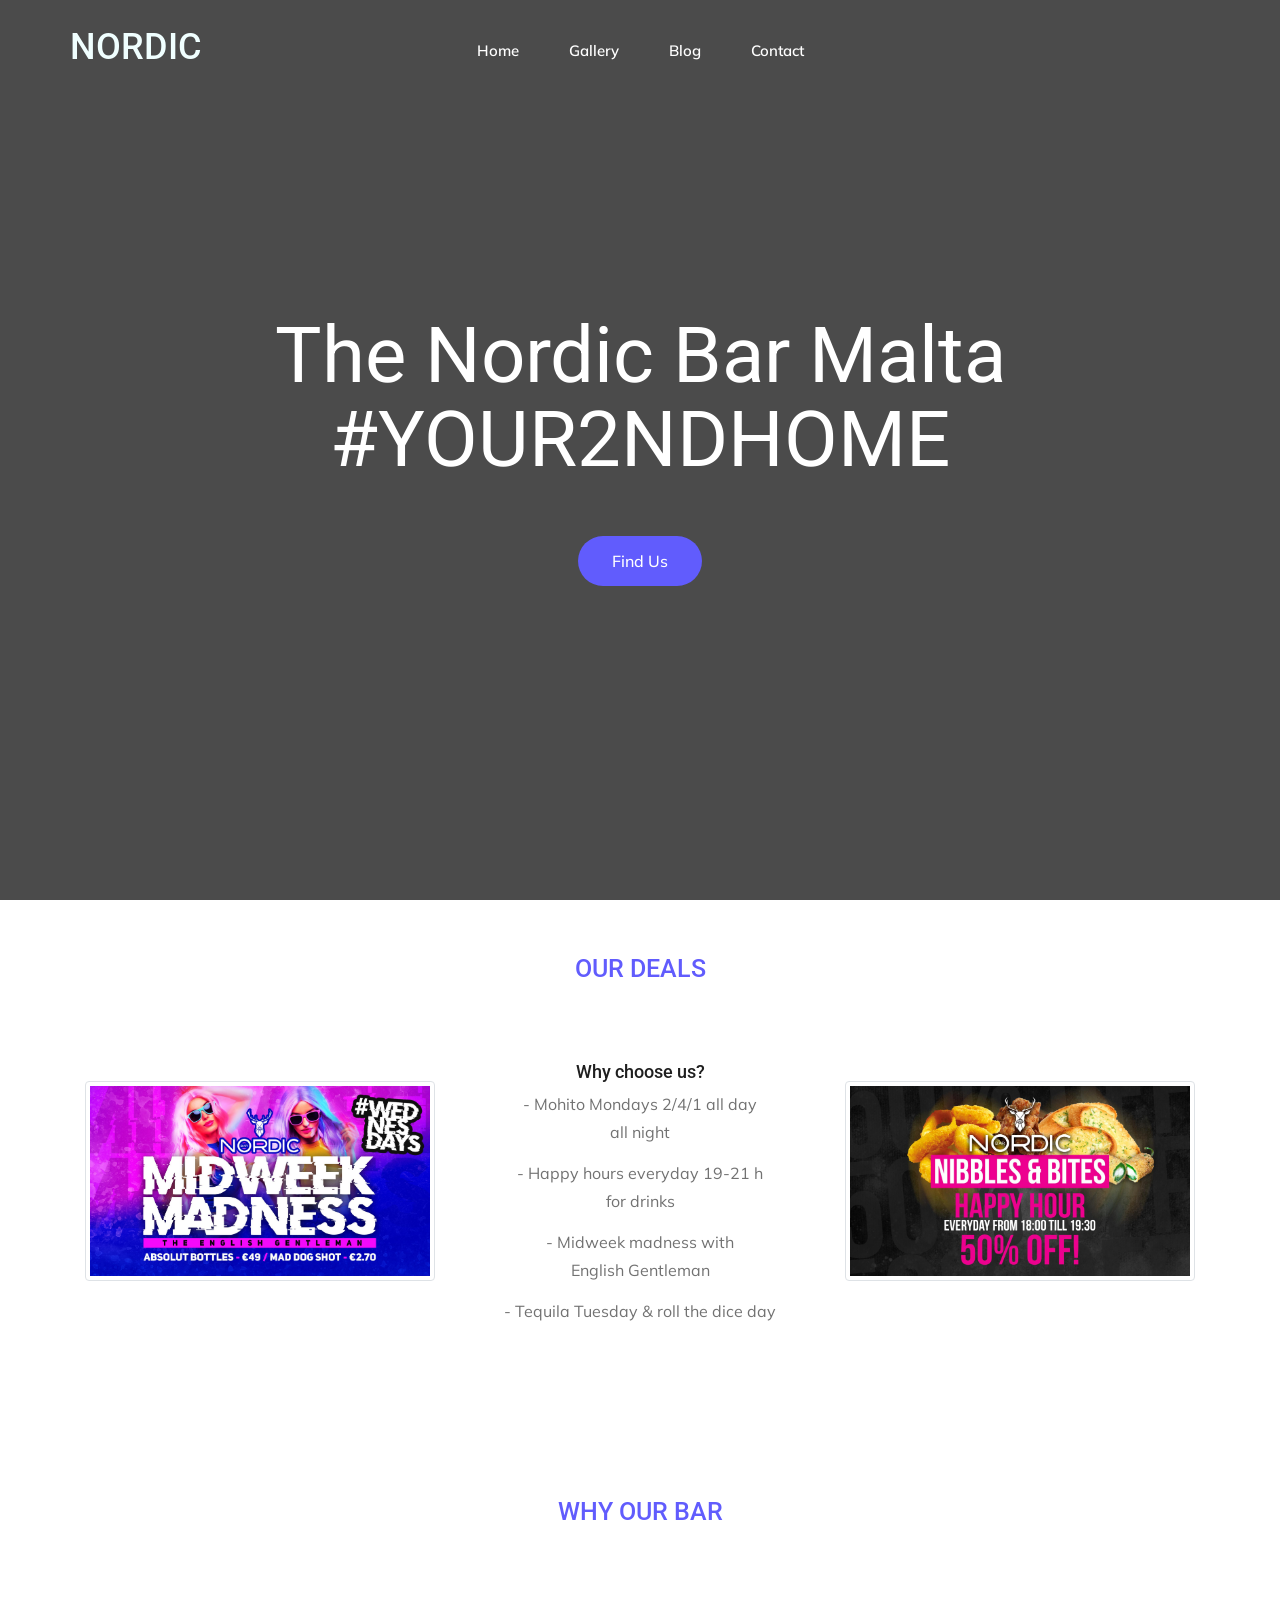
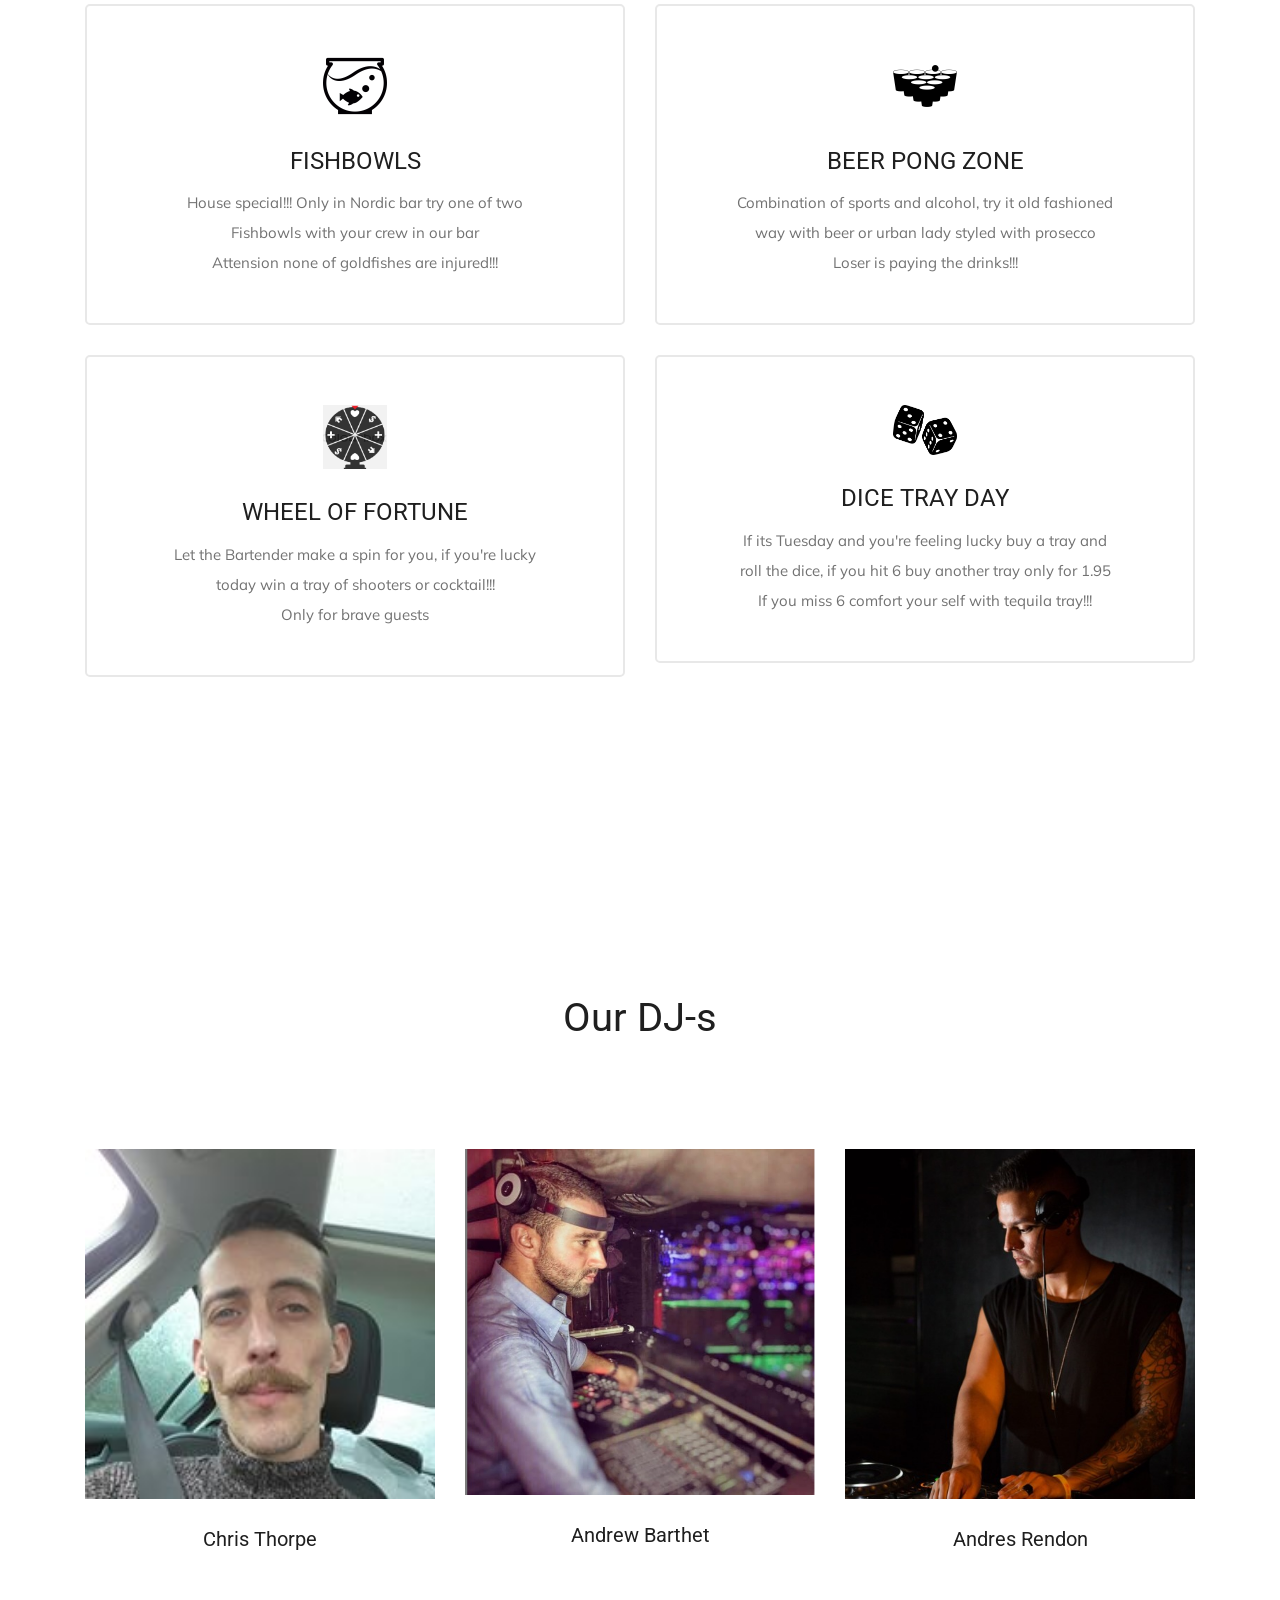
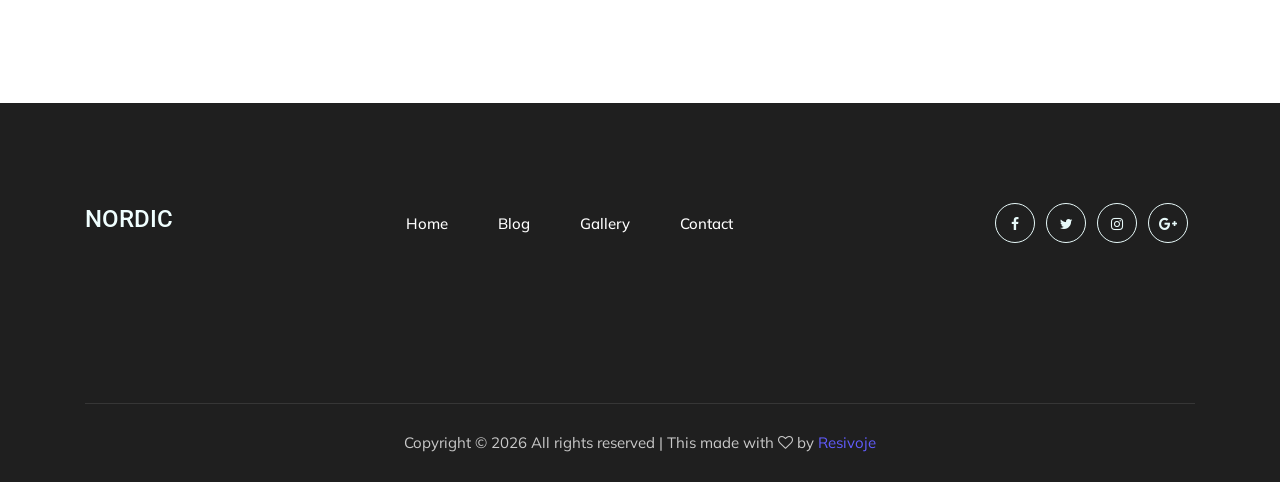
==== commit b7e277d9: "fix designe" ====
--- a/index.html
+++ b/index.html
@@ -72,7 +72,7 @@
     <div class="slider_area">
         <div class="single_slider  d-flex align-items-center slider_bg_1 overlay">
             <div class="container">
-                <div class="row align-items-center justify-content-start">
+                <div class="row align-items-center justify-content-center">
                     <div class="col-lg-10 col-md-10">
                         <div class="slider_text">
                             <h3 class="wow fadeInLeft" data-wow-duration="1s" data-wow-delay=".1s">
@@ -136,7 +136,7 @@
                 <div class="col-xl-6 col-md-6">
                     <div class="single_service text-center wow fadeInLeft" data-wow-duration="1.2s" data-wow-delay=".4s">
                         <div class="icon">
-                            <img src="img/svg_icon/1.svg" alt="">
+                            <img src="img/icons/fishbowl-icon.png" alt="">
                         </div>
                         <h3>FISHBOWLS</h3>
                         <p>House special!!! Only in Nordic bar try one of two <br> Fishbowls with your crew in our bar <br> Attension none of goldfishes are injured!!!</p>
@@ -145,7 +145,7 @@
                 <div class="col-xl-6 col-md-6 ">
                     <div class="single_service text-center wow fadeInLeft" data-wow-duration="1.2s" data-wow-delay=".4s">
                         <div class="icon">
-                            <img src="img/svg_icon/1.svg" alt="">
+                            <img src="img/icons/beerpong.png" alt="">
                         </div>
                         <h3>BEER PONG ZONE</h3>
                         <p>Combination of sports and alcohol, try it old fashioned <br> way with beer or urban lady styled with prosecco <br>Loser is paying the drinks!!!</p>
@@ -156,7 +156,7 @@
                 <div class="col-xl-6 col-md-6">
                     <div class="single_service text-center wow fadeInLeft" data-wow-duration="1.2s" data-wow-delay=".4s">
                         <div class="icon">
-                            <img src="img/svg_icon/1.svg" alt="">
+                            <img src="img/icons/wheeloffortune-icon-1.jpg" alt="">
                         </div>
                         <h3>WHEEL OF FORTUNE</h3>
                         <p>Let the Bartender make a spin for you, if you're lucky <br> today win a tray of shooters or cocktail!!! <br> Only for brave guests</p>
@@ -165,7 +165,7 @@
                 <div class="col-xl-6 col-md-6 ">
                     <div class="single_service text-center wow fadeInLeft" data-wow-duration="1.2s" data-wow-delay=".4s">
                         <div class="icon">
-                            <img src="img/svg_icon/1.svg" alt="">
+                            <img src="img/icons/diceicon.png" alt="">
                         </div>
                         <h3>DICE TRAY DAY</h3>
                         <p>If its Tuesday and you're feeling lucky buy a tray and <br> roll the dice, if you hit 6 buy another tray only for 1.95 <br>If you miss 6 comfort your self with tequila tray!!!</p>
@@ -189,7 +189,7 @@
                 <div class="col-lg-4 col-md-6 ">
                     <div class="single_team wow fadeInUp " data-wow-duration="1s " data-wow-delay=".2s ">
                         <div class="team_thumb ">
-                            <img src="img/team/1.png " alt=" ">
+                            <img src="img/dj/ct.jpg " alt=" ">
                             <div class="team_hover ">
                                 <div class="hover_inner text-center ">
                                     <ul>
@@ -207,14 +207,14 @@
                             </div>
                         </div>
                         <div class="team_title text-center ">
-                            <h3>Brandon Yeald</h3>
+                            <h3>Chris Thorpe</h3>
                         </div>
                     </div>
                 </div>
                 <div class="col-lg-4 col-md-6 ">
                     <div class="single_team wow fadeInUp " data-wow-duration="1s " data-wow-delay=".4s ">
                         <div class="team_thumb ">
-                            <img src="img/team/2.png " alt=" ">
+                            <img src="img/dj/ab.jpg" alt=" ">
                             <div class="team_hover ">
                                 <div class="hover_inner text-center ">
                                     <ul>
@@ -232,14 +232,14 @@
                             </div>
                         </div>
                         <div class="team_title text-center ">
-                            <h3>Calvin Anderson</h3>
+                            <h3>Andrew Barthet</h3>
                         </div>
                     </div>
                 </div>
                 <div class="col-lg-4 col-md-6 ">
                     <div class="single_team wow fadeInUp " data-wow-duration="1s " data-wow-delay=".6s ">
                         <div class="team_thumb ">
-                            <img src="img/team/3.png " alt=" ">
+                            <img src="img/dj/ar.jpg " alt=" ">
                             <div class="team_hover ">
                                 <div class="hover_inner text-center ">
                                     <ul>
@@ -257,7 +257,7 @@
                             </div>
                         </div>
                         <div class="team_title text-center ">
-                            <h3>Roman Solo</h3>
+                            <h3>Andres Rendon</h3>
                         </div>
                     </div>
                 </div>
@@ -319,7 +319,7 @@
                             Copyright &copy;
                             <script>
                                 document.write(new Date().getFullYear());
-                            </script> All rights reserved | This template is made with <i class="fa fa-heart-o " aria-hidden="true "></i> by <a href="https://resivoje.com " target="_blank ">Resivoje</a>
+                            </script> All rights reserved | This made with <i class="fa fa-heart-o " aria-hidden="true "></i> by <a href="https://resivoje.com " target="_blank ">Resivoje</a>
                             <!-- Link back to Colorlib can't be removed. Template is licensed under CC BY 3.0. -->
                         </p>
                     </div>
--- a/css/style.css
+++ b/css/style.css
@@ -378,6 +378,10 @@
 .section-padding {
     padding-top: 120px;
     padding-bottom: 120px;
+}
+
+.icon img {
+    max-width: 64px !important;
 }
 
 
@@ -832,7 +836,7 @@
 .section_title span {
     position: relative;
     z-index: 3;
-    font-size: 20px;
+    font-size: 25px;
     font-weight: 500;
     color: #615CFD;
     text-transform: capitalize;
@@ -1062,7 +1066,7 @@
     top: 5px;
     padding: 5px;
     right: 0;
-    margin-top: -5px;
+    margin-top: -17px;
     top: -29px;
     right: 5px;
 }
@@ -2503,7 +2507,7 @@
 @media (max-width: 767px) {
     /* line 71, ../../Arafath/CL/December/233. Startup/HTML/scss/_footer.scss */
     .footer .socail_links {
-        text-align: left;
+        text-align: center;
         margin-top: 30px;
     }
 }
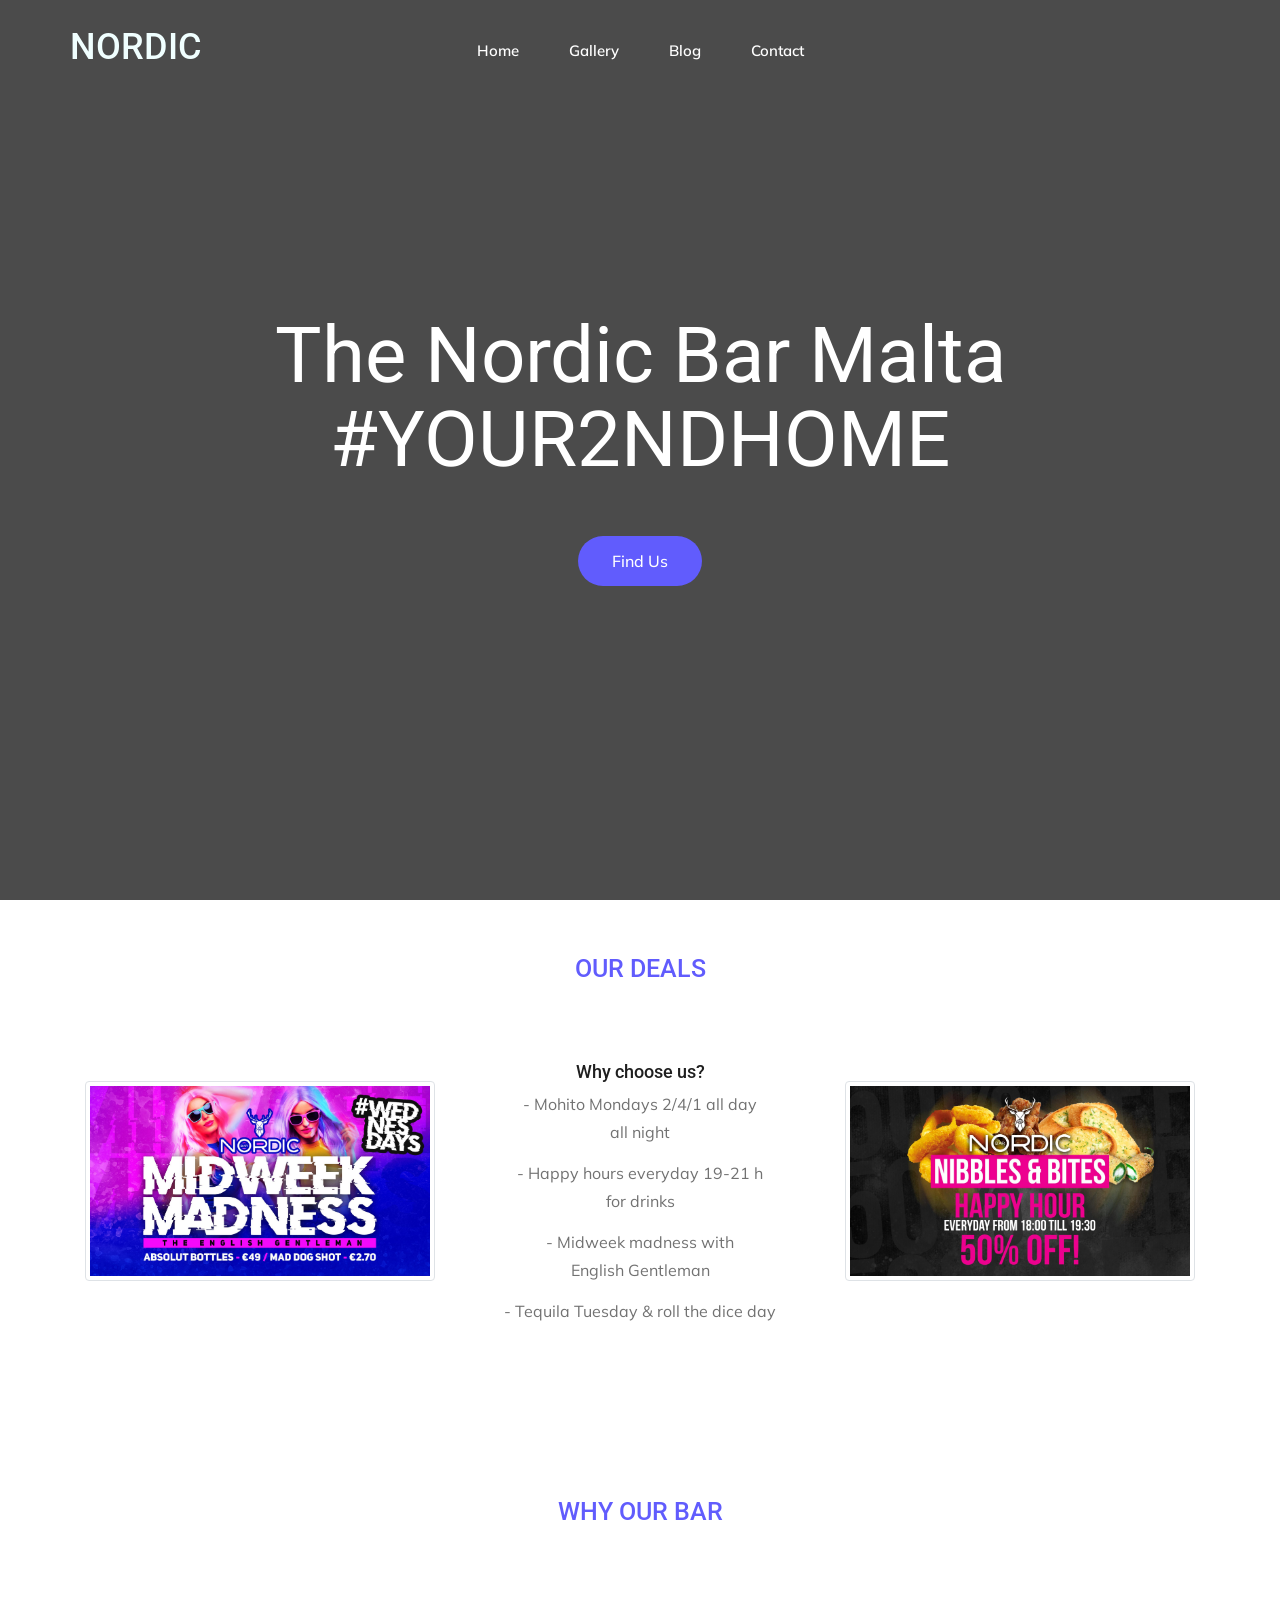
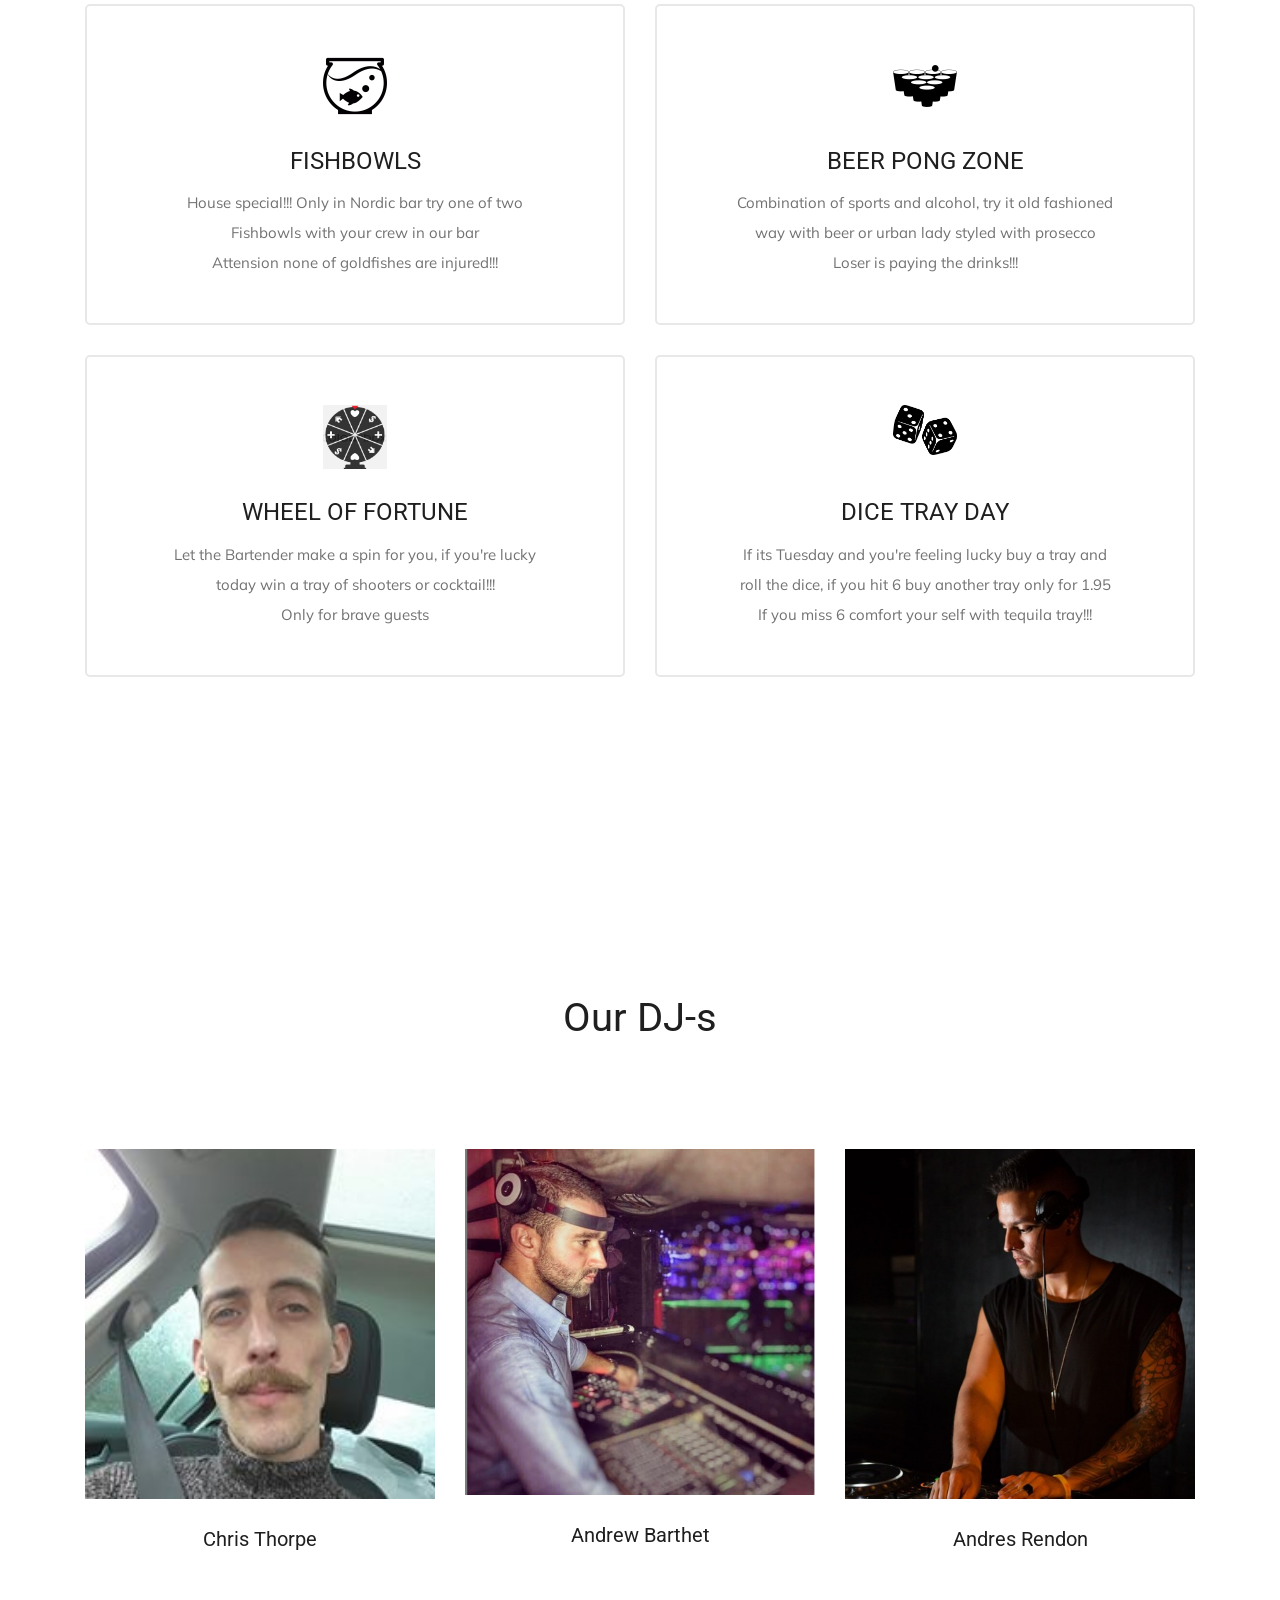
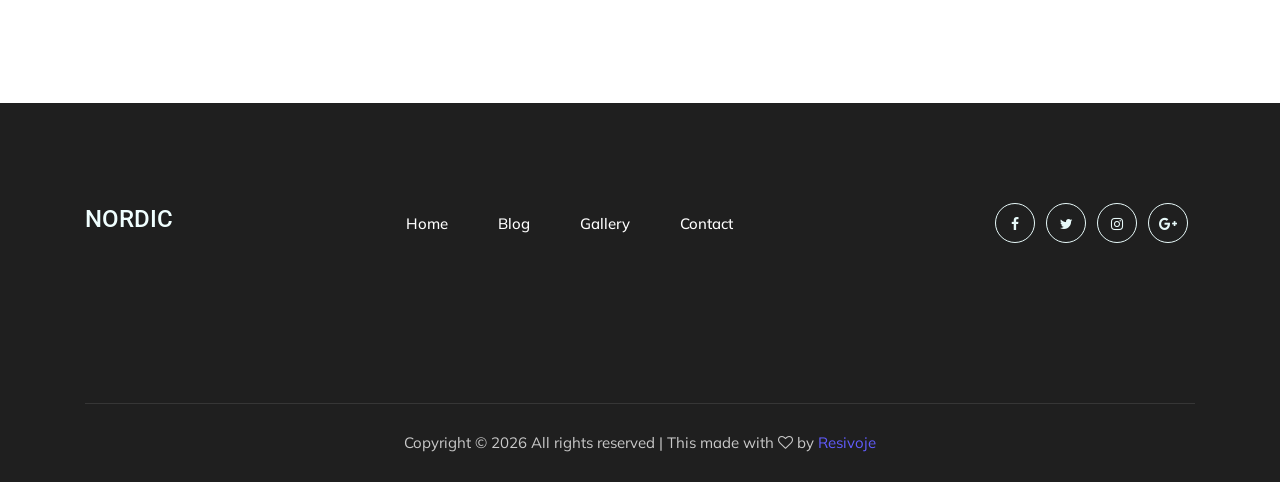
==== commit 5eed7eb1: "designe complite" ====
--- a/index.html
+++ b/index.html
@@ -165,7 +165,7 @@
                 <div class="col-xl-6 col-md-6 ">
                     <div class="single_service text-center wow fadeInLeft" data-wow-duration="1.2s" data-wow-delay=".4s">
                         <div class="icon">
-                            <img src="img/icons/diceicon.png" alt="">
+                            <img src="img/icons/diceicon.png" alt="" style="margin-bottom: 14.5px">
                         </div>
                         <h3>DICE TRAY DAY</h3>
                         <p>If its Tuesday and you're feeling lucky buy a tray and <br> roll the dice, if you hit 6 buy another tray only for 1.95 <br>If you miss 6 comfort your self with tequila tray!!!</p>
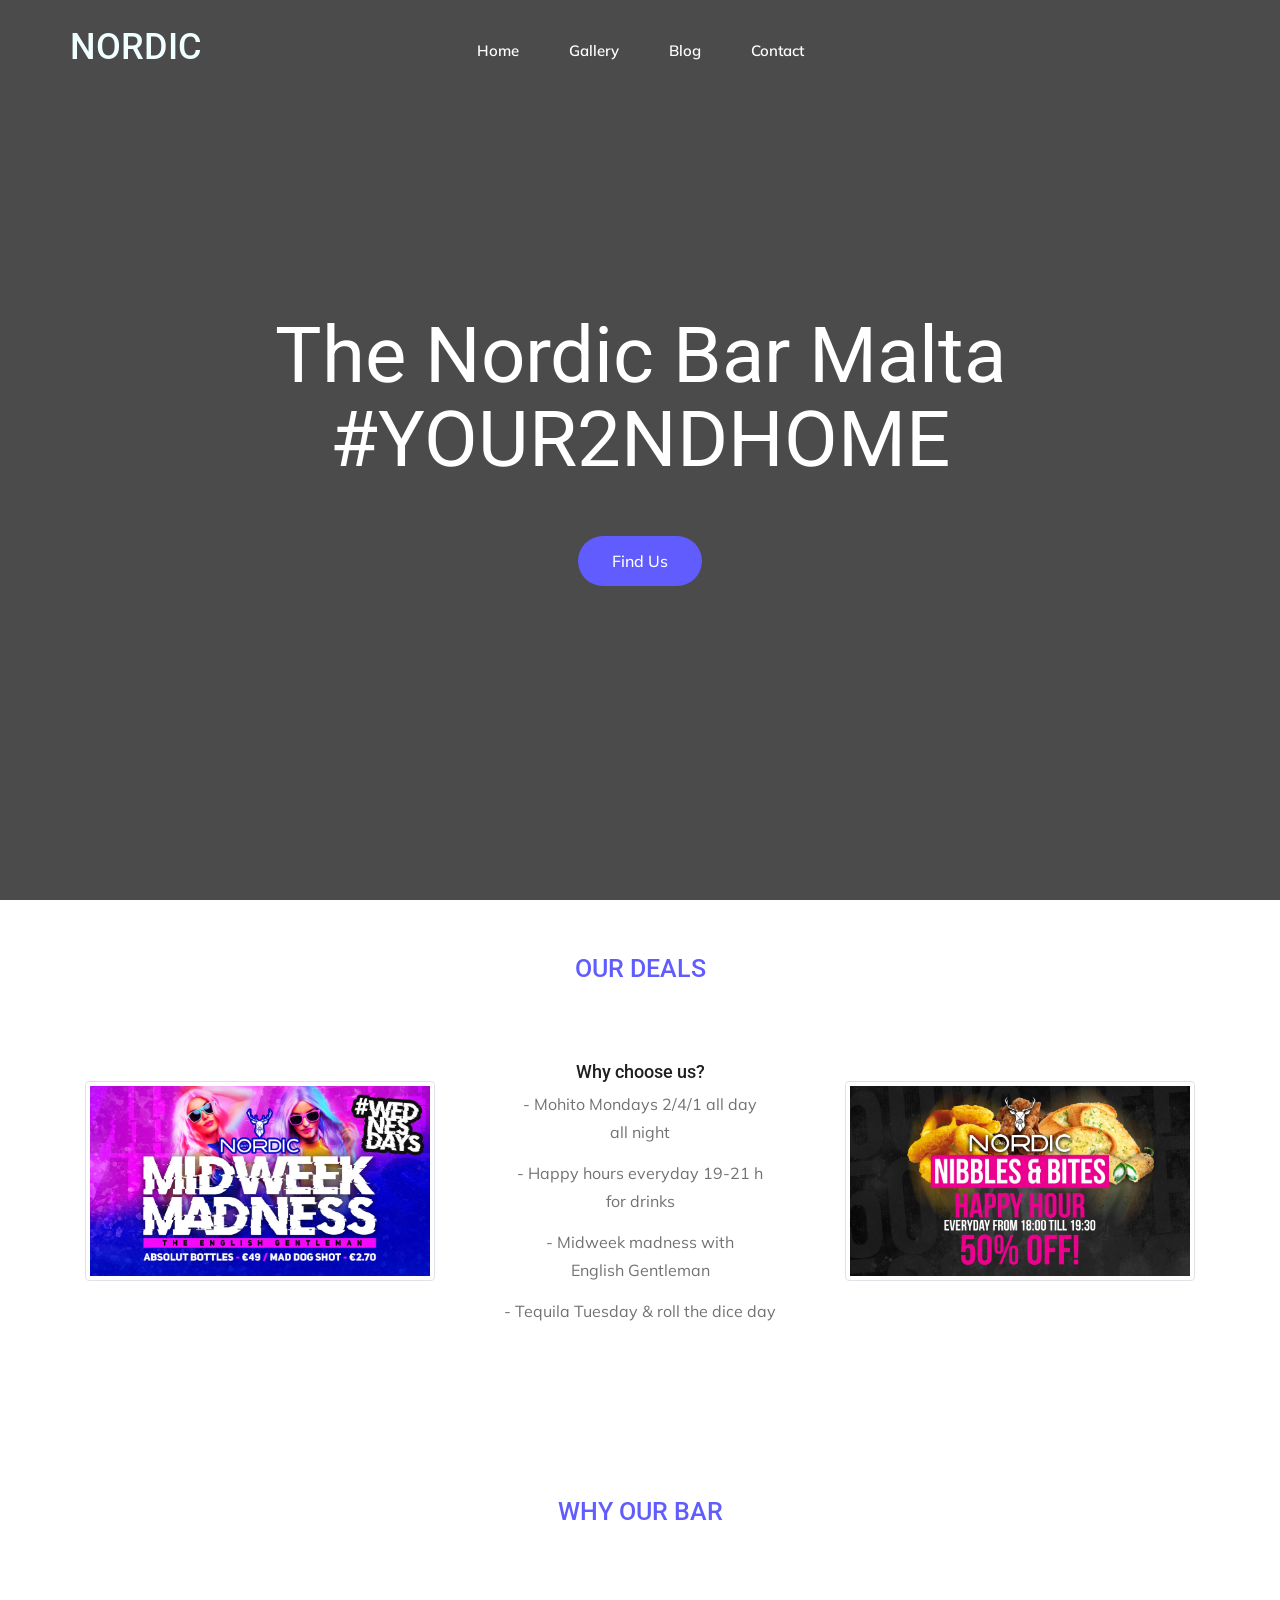
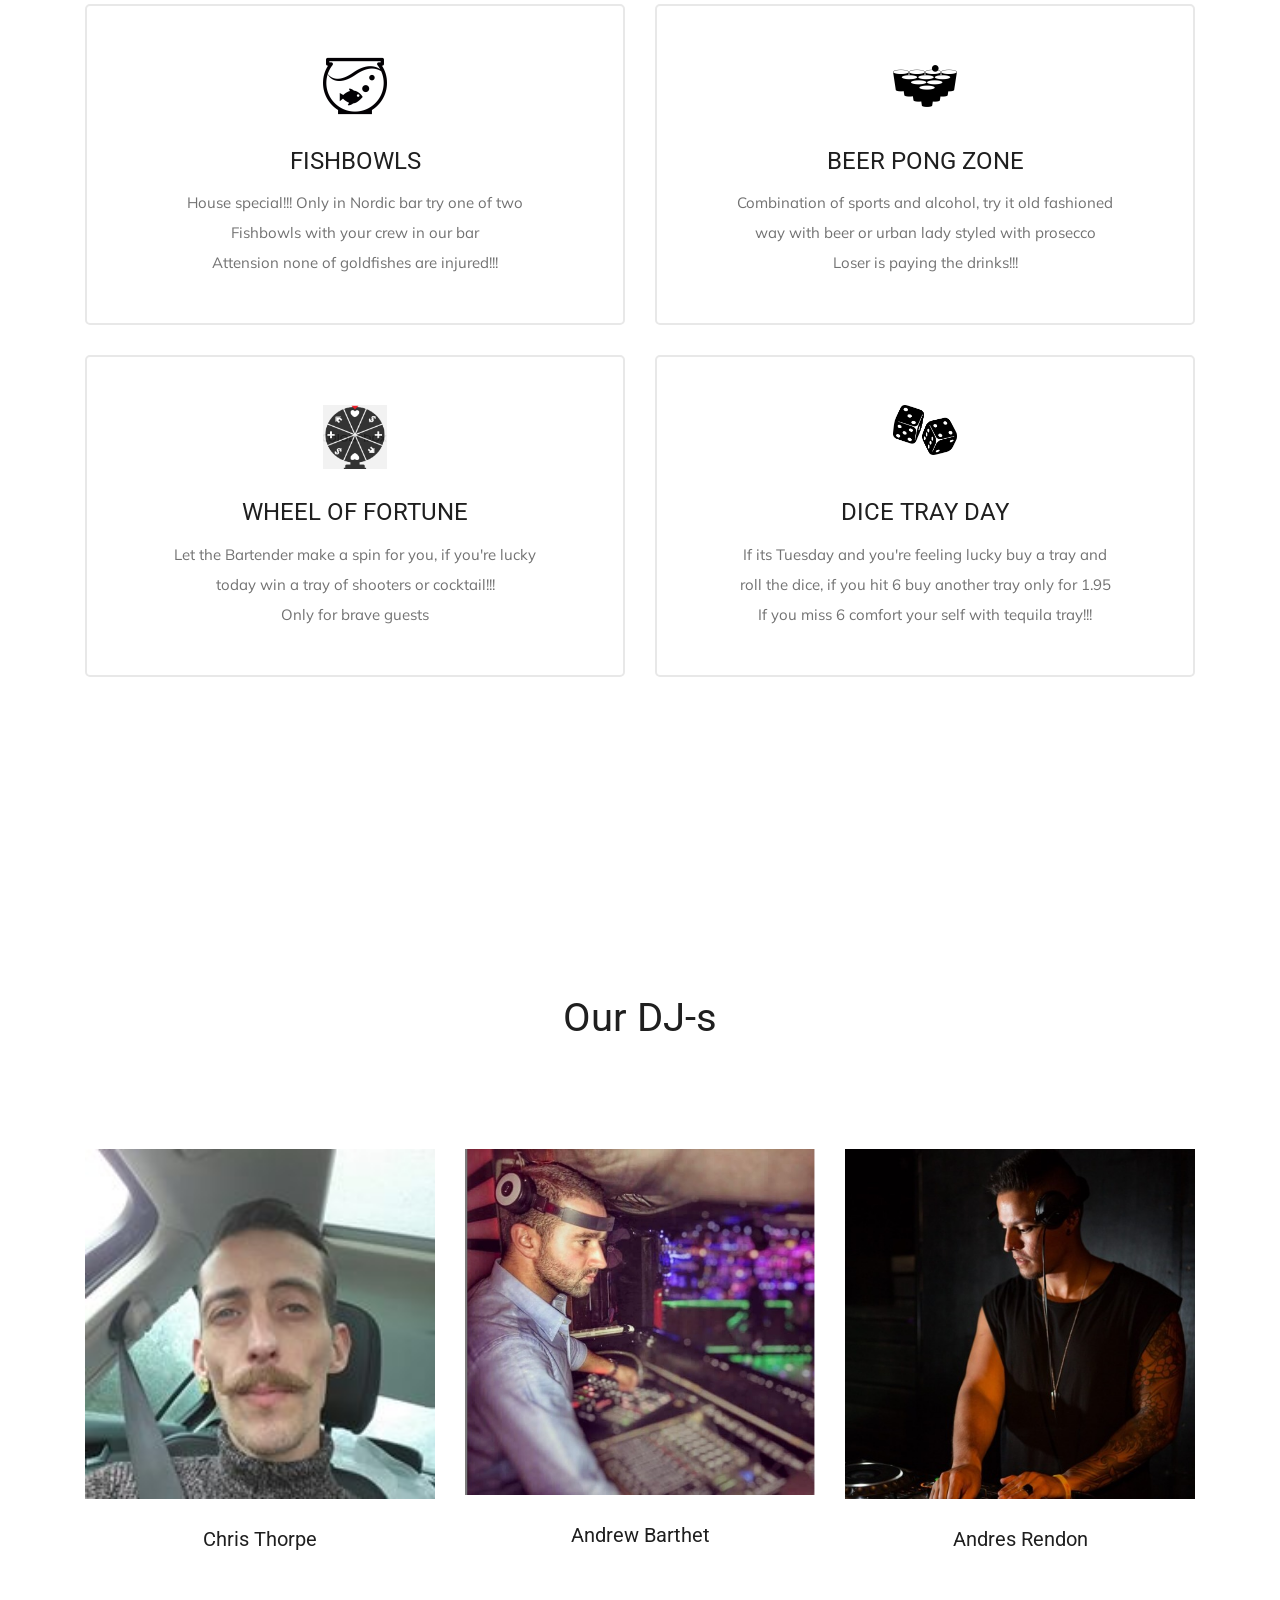
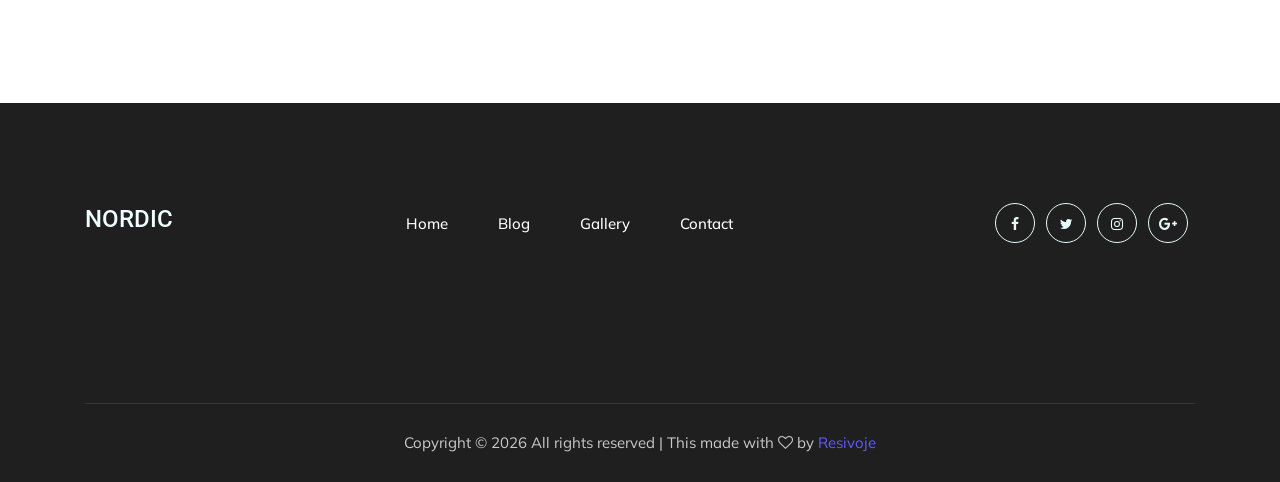
==== commit 4b530470: "admin gallery fix" ====
--- a/index.html
+++ b/index.html
@@ -50,7 +50,7 @@
                                 <nav>
                                     <ul id="navigation">
                                         <li><a class="active" href="index.html">home</a></li>
-                                        <li><a class="active" href="gallery.html">gallery</a></li>
+                                        <li><a class="active" href="gallery.php">gallery</a></li>
                                         <li><a href="blog.html">blog</a></li>
                                         <li><a href="contact.html">Contact</a></li>
                                     </ul>
--- a/css/style.css
+++ b/css/style.css
@@ -4610,6 +4610,10 @@
     font-size: 14px;
 }
 
+.error {
+    font-size: 14px;
+    color: red;
+}
 
 /* line 57, ../../Arafath/CL/December/233. Startup/HTML/scss/_contact.scss */
 
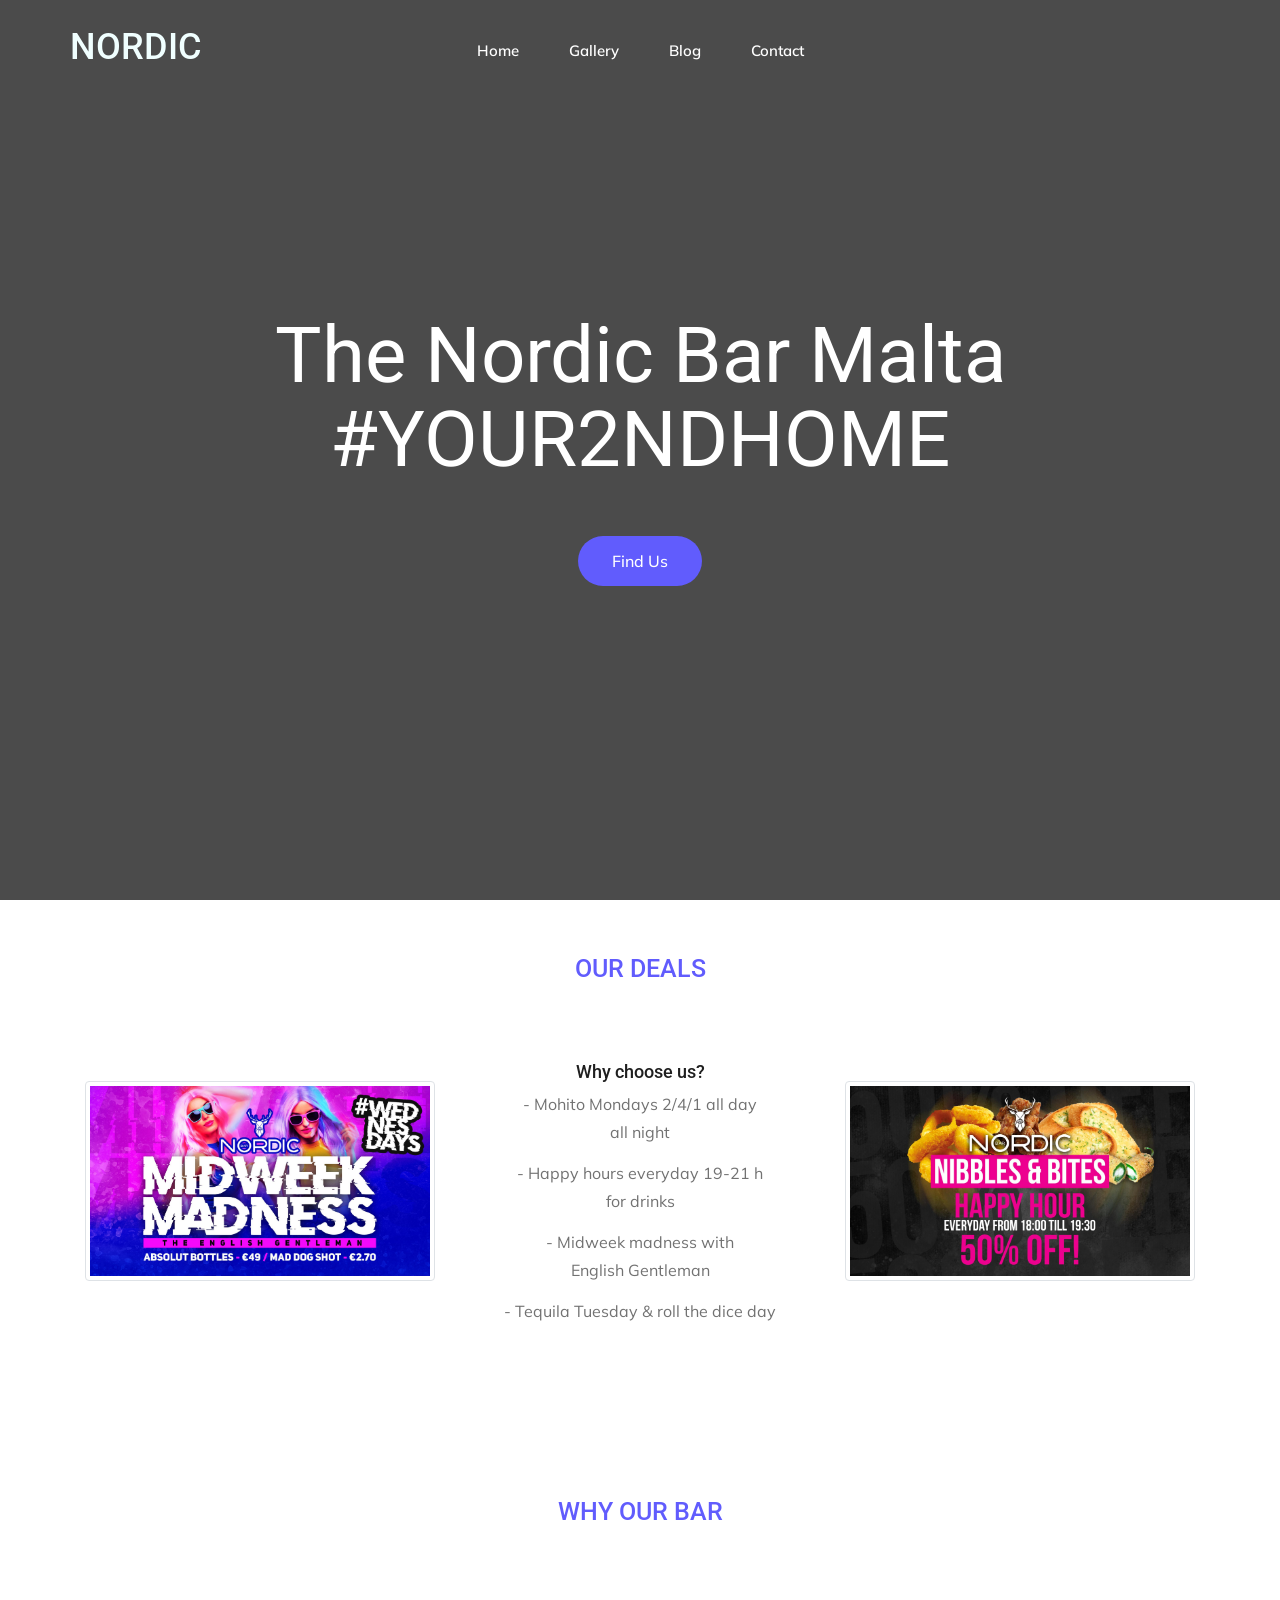
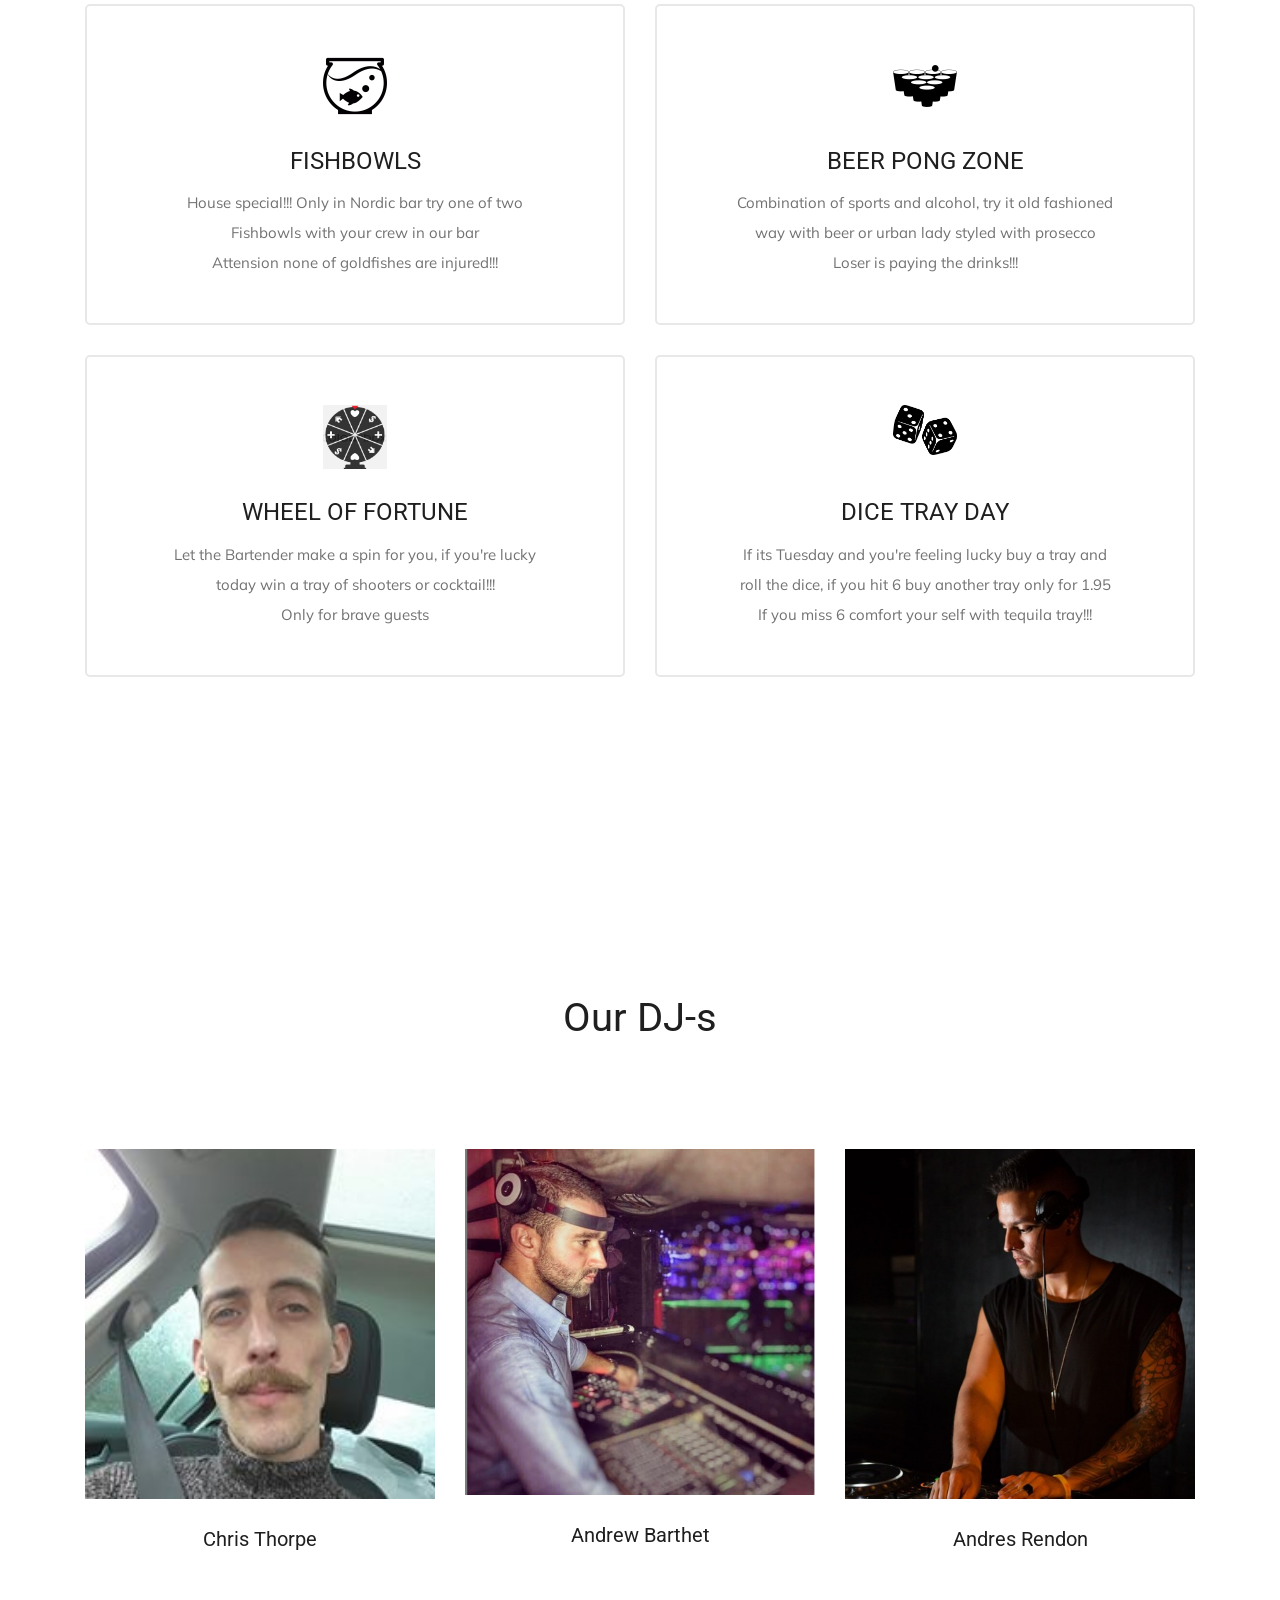
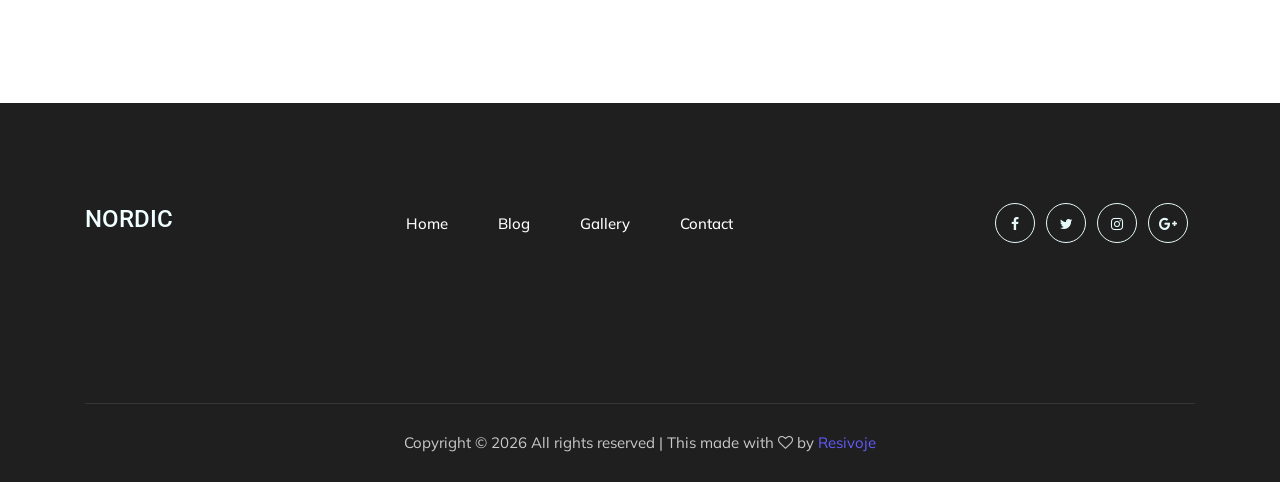
==== commit 7e491df8: "finish beta" ====
--- a/index.html
+++ b/index.html
@@ -51,7 +51,7 @@
                                     <ul id="navigation">
                                         <li><a class="active" href="index.html">home</a></li>
                                         <li><a class="active" href="gallery.php">gallery</a></li>
-                                        <li><a href="blog.html">blog</a></li>
+                                        <li><a href="blog.php">blog</a></li>
                                         <li><a href="contact.html">Contact</a></li>
                                     </ul>
                                 </nav>
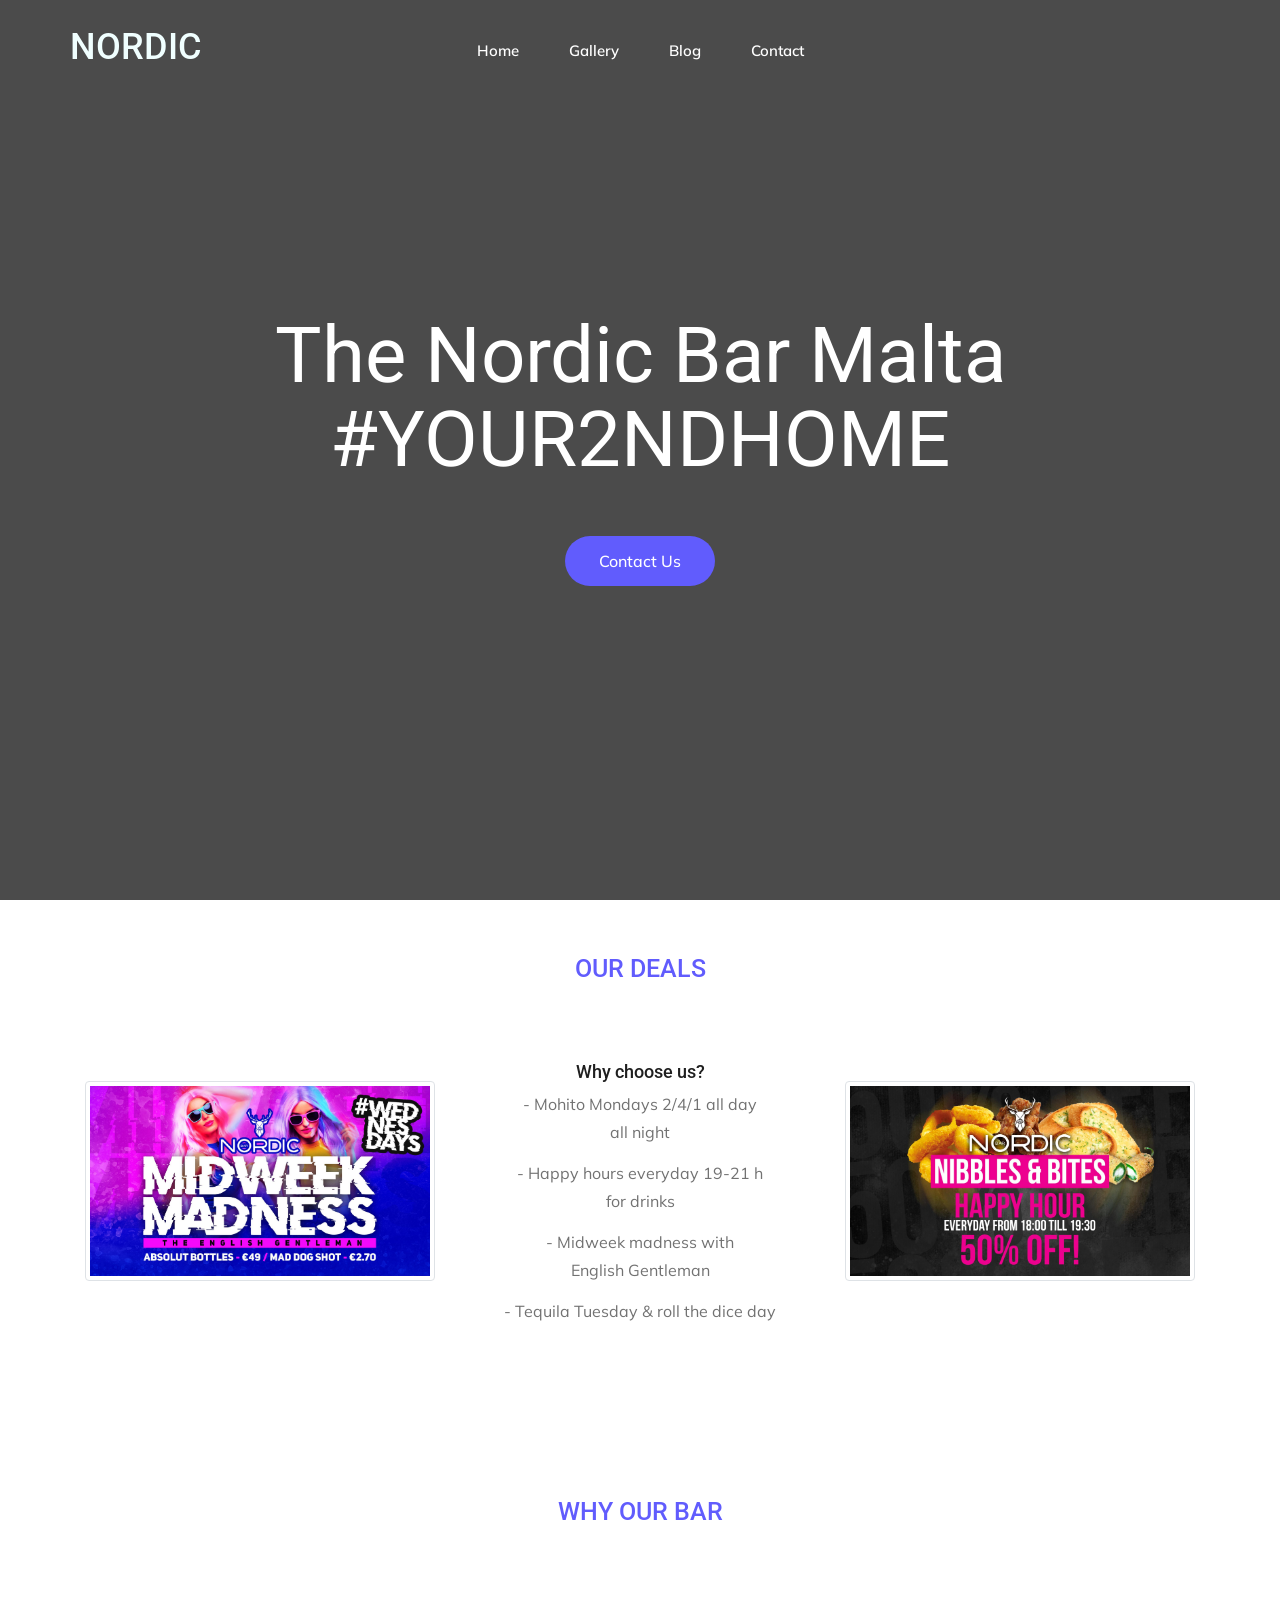
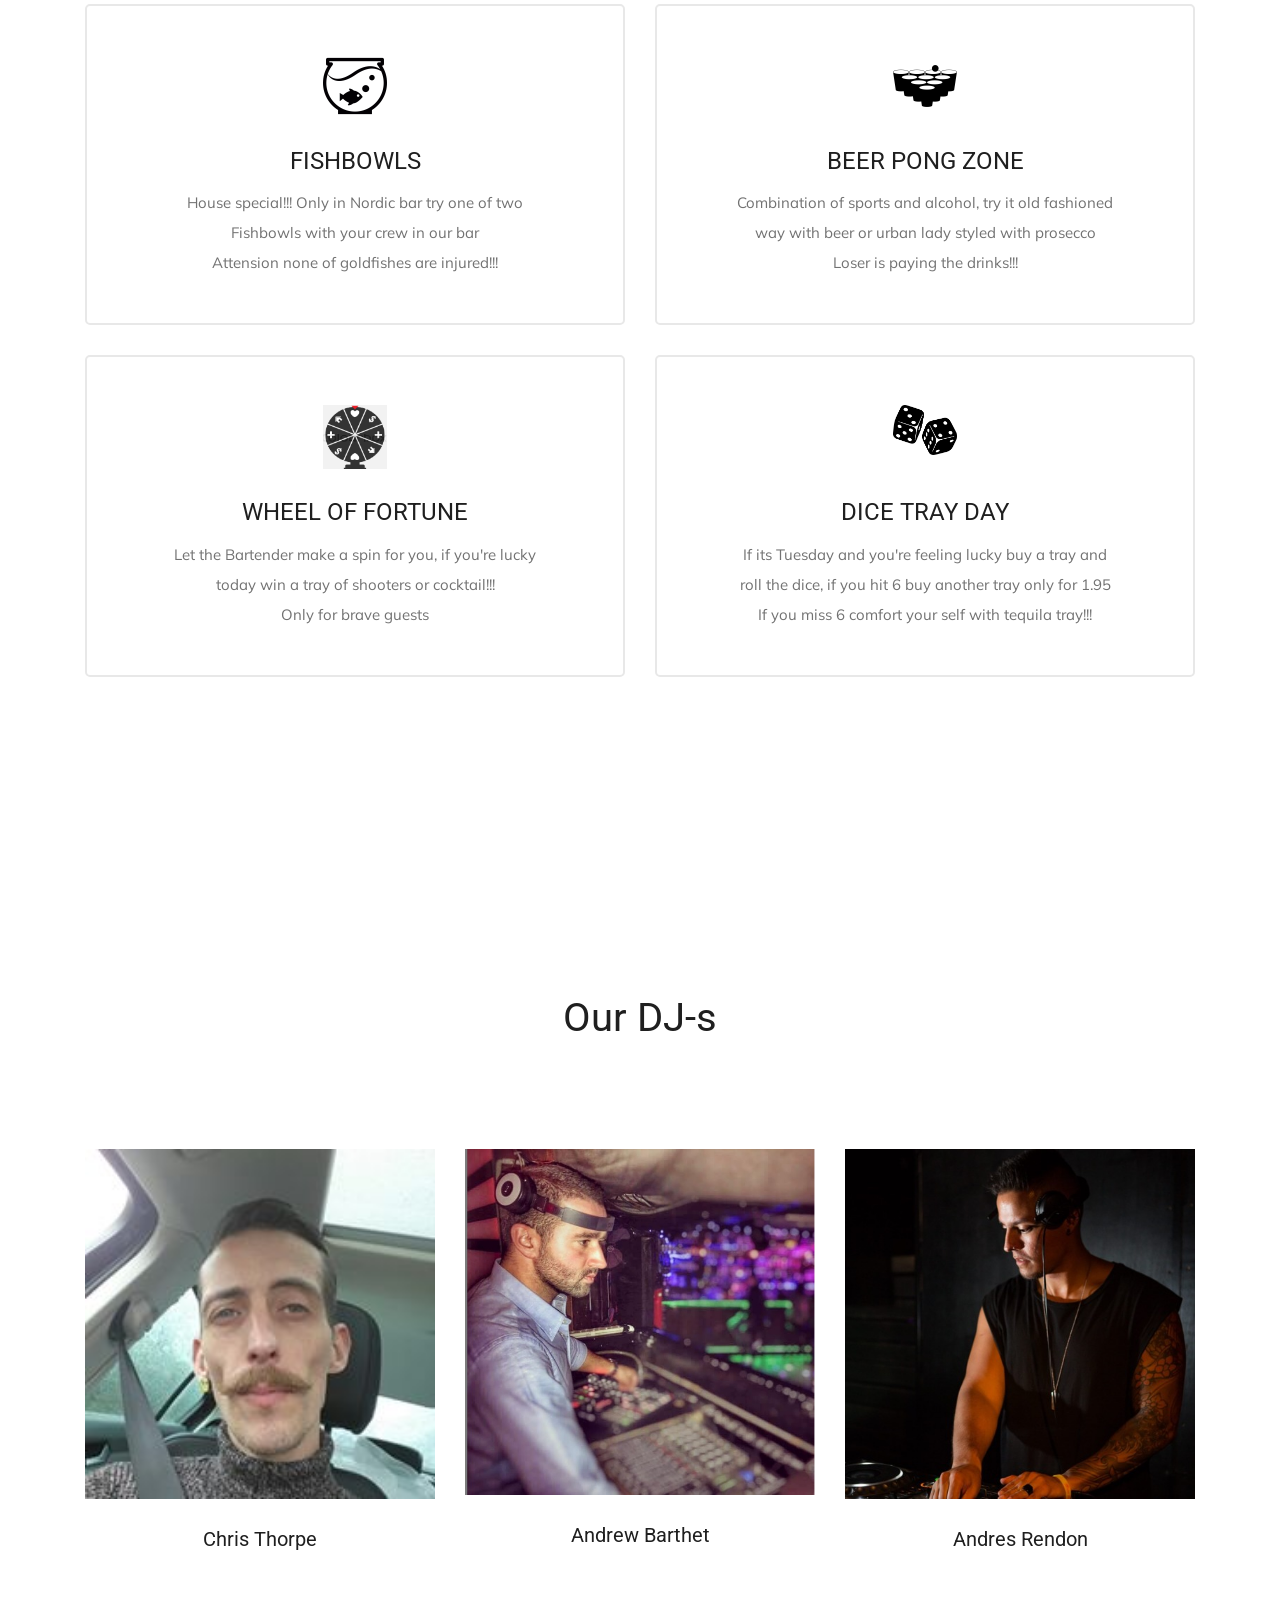
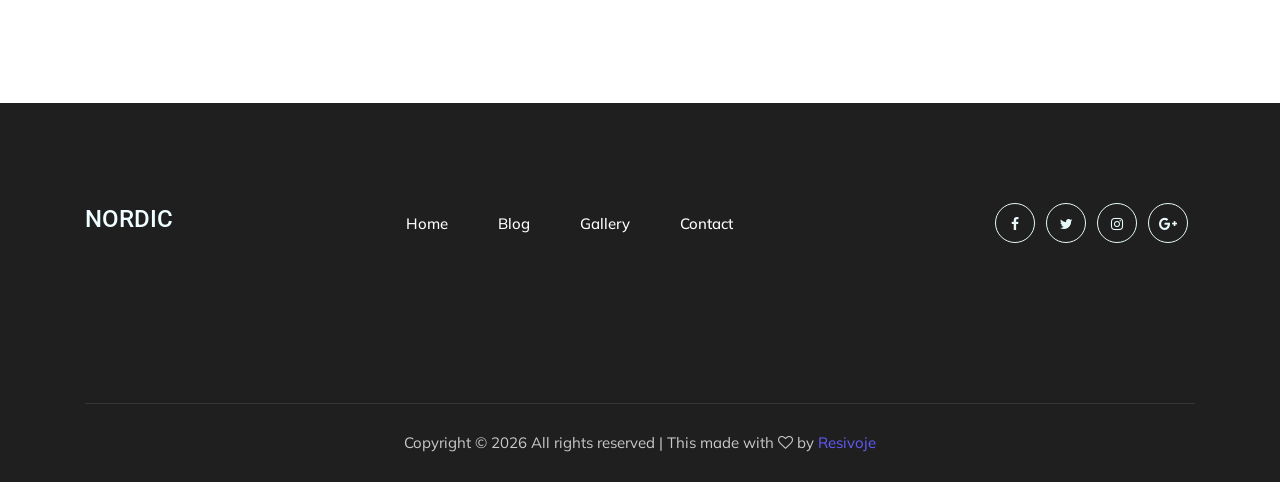
==== commit de0928c0: "fix perke bugs" ====
--- a/index.html
+++ b/index.html
@@ -78,7 +78,7 @@
                             <h3 class="wow fadeInLeft" data-wow-duration="1s" data-wow-delay=".1s">
                                 The Nordic Bar Malta<br>#YOUR2NDHOME
                             </h3>
-                            <a class="boxed-btn3 wow fadeInLeft" data-wow-duration="1s" data-wow-delay=".2s" href="contact.html">find us</a>
+                            <a class="boxed-btn3 wow fadeInLeft" data-wow-duration="1s" data-wow-delay=".2s" href="contact.html"> Contact us</a>
                         </div>
                     </div>
                 </div>
@@ -281,10 +281,10 @@
                     <div class="col-xl-7 col-lg-7 col-md-9 ">
                         <div class="menu_links ">
                             <ul>
-                                <li><a class="wow fadeInDown " data-wow-duration="1s " data-wow-delay=".2s " href="# ">Home</a class="wow fadeInUp " data-wow-duration="1s " data-wow-delay=".3s "></li>
-                                <li><a class="wow fadeInDown " data-wow-duration="1s " data-wow-delay="1s " href="# ">Blog</a></li>
-                                <li><a class="wow fadeInDown " data-wow-duration="1s " data-wow-delay="1s " href="# ">Gallery</a></li>
-                                <li><a class="wow fadeInDown " data-wow-duration="1s " data-wow-delay="1.1s " href="# ">Contact</a></li>
+                                <li><a class="wow fadeInDown " data-wow-duration="1s " data-wow-delay=".2s " href="index.html">Home</a></li>
+                                <li><a class="wow fadeInDown " data-wow-duration="1s " data-wow-delay="1s " href="blog.php ">Blog</a></li>
+                                <li><a class="wow fadeInDown " data-wow-duration="1s " data-wow-delay="1s " href="gallery.php">Gallery</a></li>
+                                <li><a class="wow fadeInDown " data-wow-duration="1s " data-wow-delay="1.1s " href="contact.html">Contact</a></li>
                             </ul>
                         </div>
                     </div>
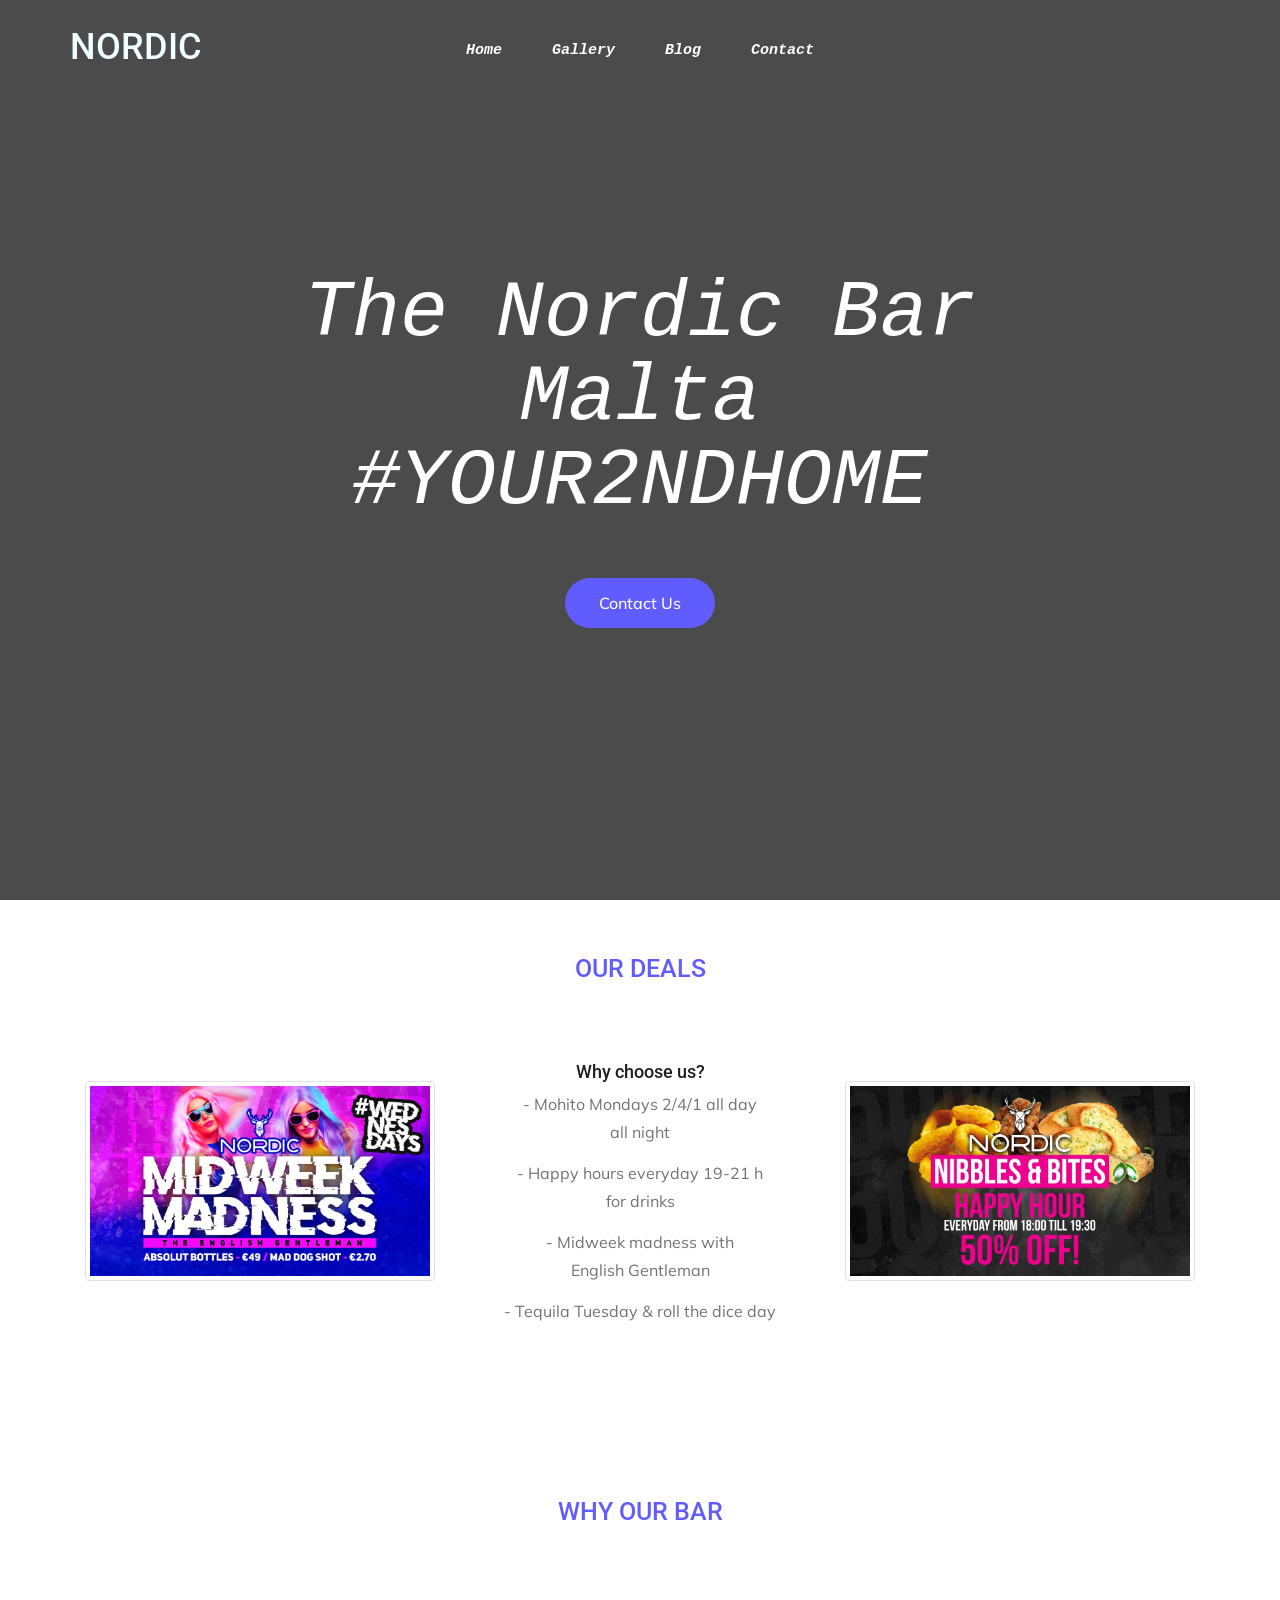
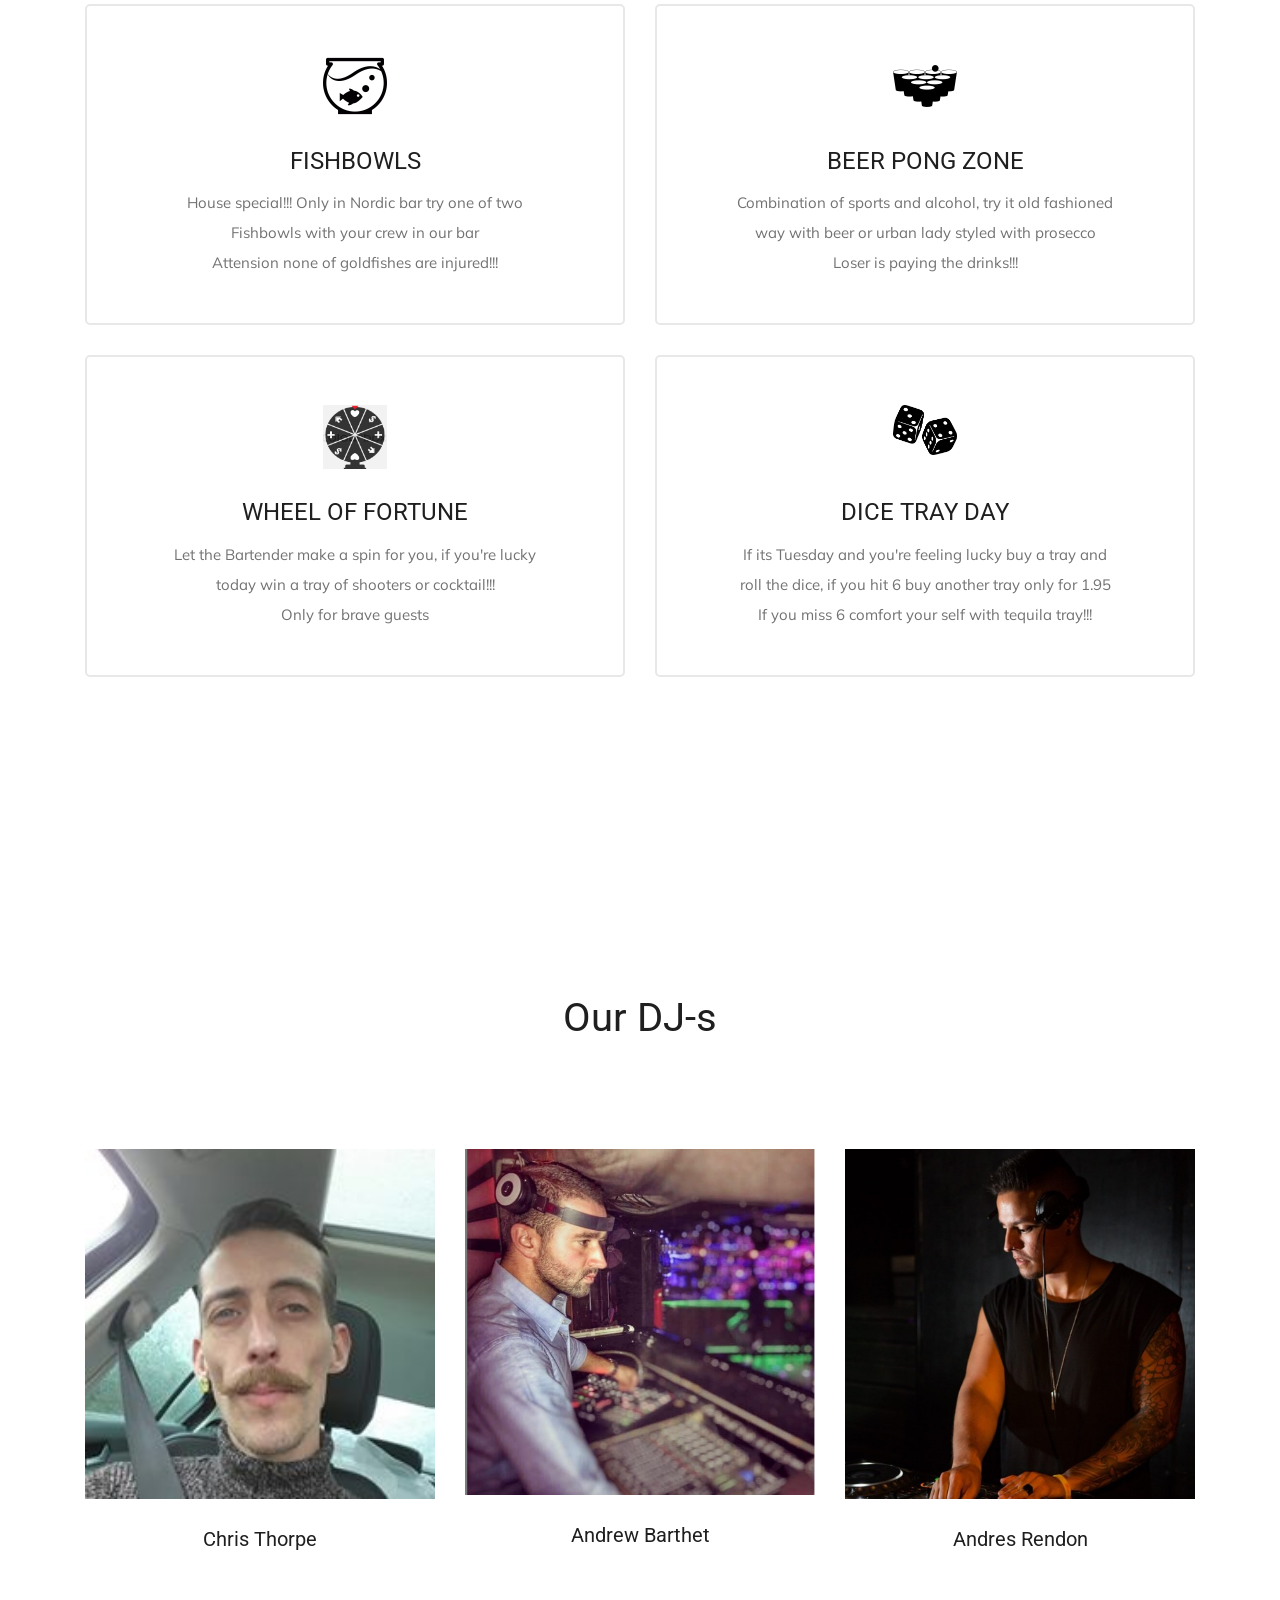
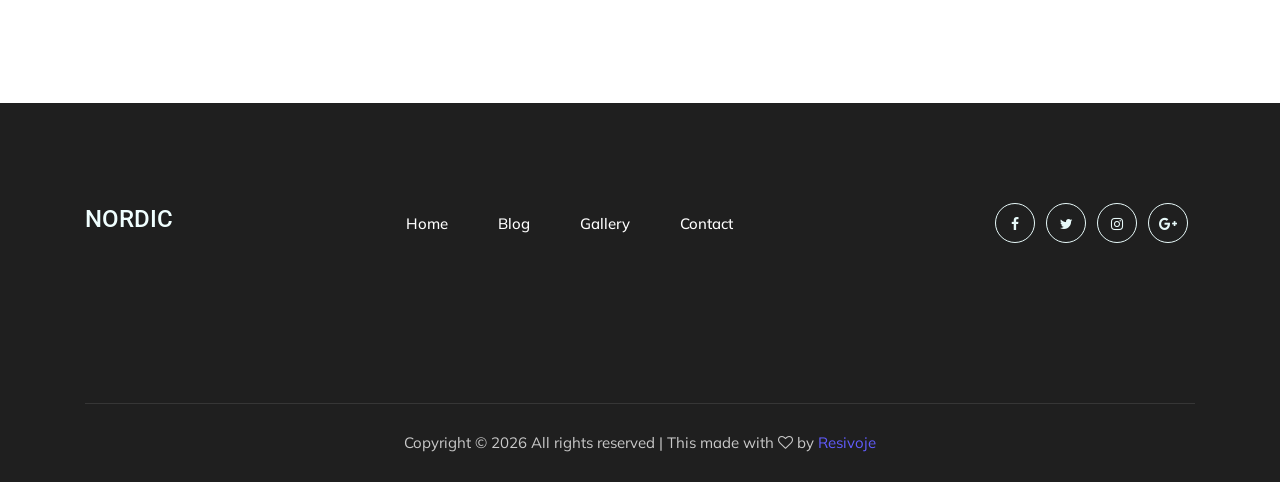
==== commit c7564a3d: "dragicaZlatic" ====
--- a/index.html
+++ b/index.html
@@ -50,7 +50,7 @@
                                 <nav>
                                     <ul id="navigation">
                                         <li><a class="active" href="index.html">home</a></li>
-                                        <li><a class="active" href="gallery.php">gallery</a></li>
+                                        <li><a href="gallery.php">gallery</a></li>
                                         <li><a href="blog.php">blog</a></li>
                                         <li><a href="contact.html">Contact</a></li>
                                     </ul>
--- a/css/style.css
+++ b/css/style.css
@@ -1183,12 +1183,13 @@
 
 .header-area .main-header-area .main-menu ul li a {
     color: #fff;
-    font-size: 16px;
+    font-size: 30px;
+    font-style: italic;
+    font-family: monospace;
     text-transform: capitalize;
     font-weight: 600;
     display: inline-block;
     padding: 40px 0;
-    font-family: "Muli", sans-serif;
     position: relative;
 }
 
@@ -1462,9 +1463,10 @@
 /* line 27, ../../Arafath/CL/December/233. Startup/HTML/scss/_slider.scss */
 
 .slider_area .single_slider .slider_text h3 {
+    font-family: monospace;
     color: #FFF;
-    font-family: "Roboto", sans-serif;
-    font-size: 78px;
+    font-size: 80px;
+    font-style: italic;
     font-weight: 400;
     line-height: 84px;
     margin-bottom: 54px;
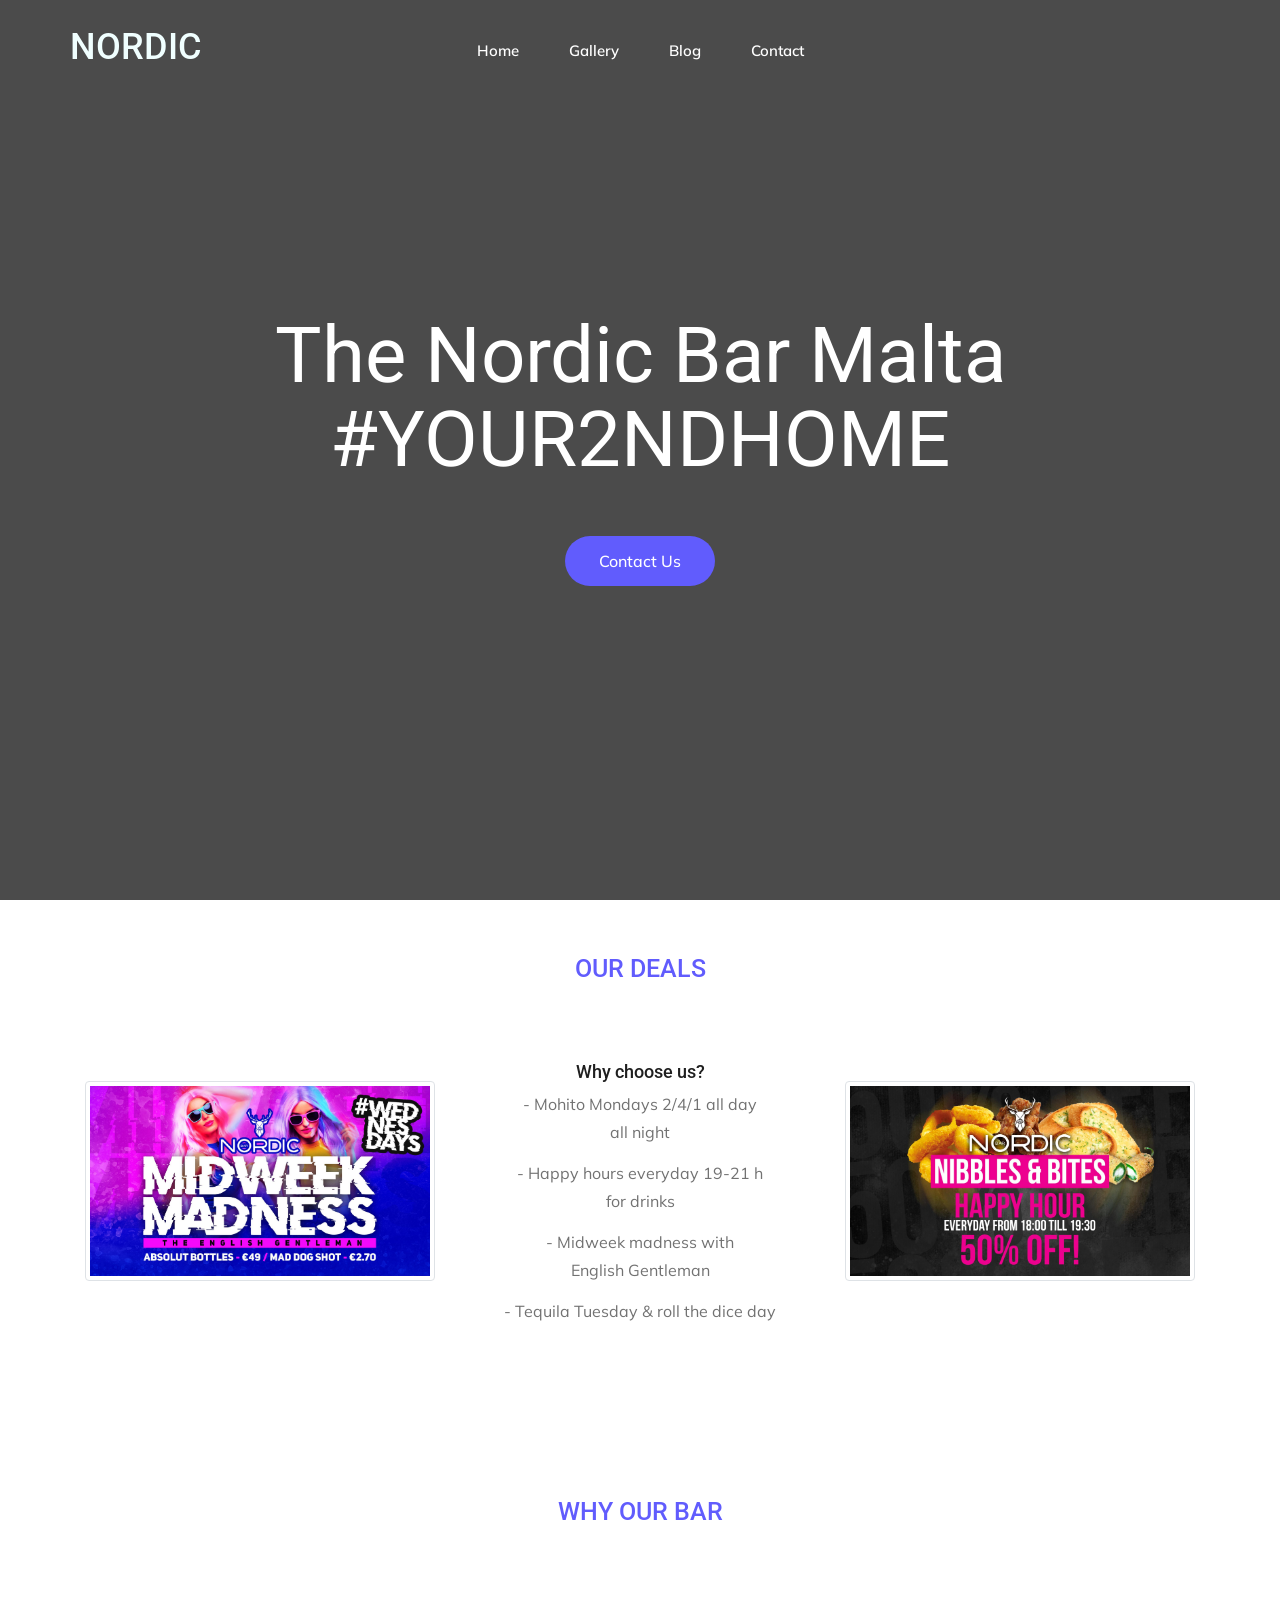
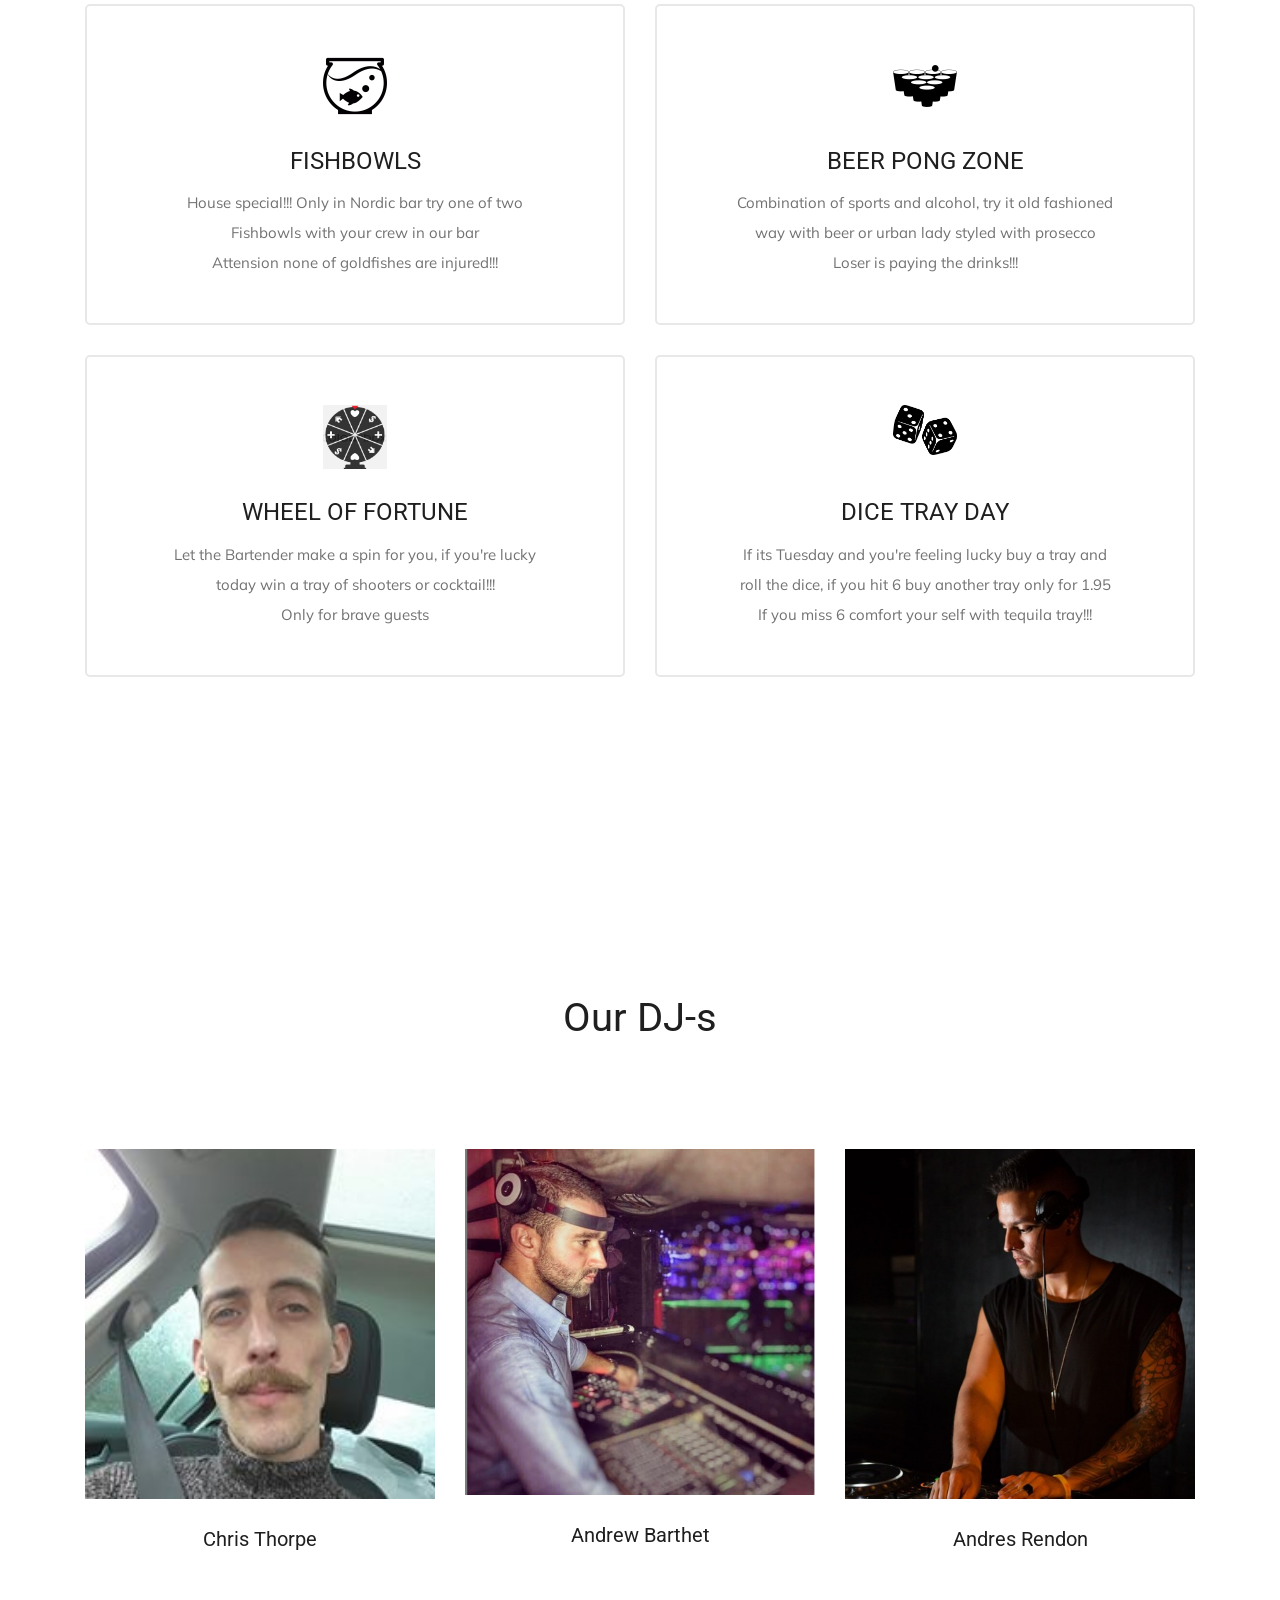
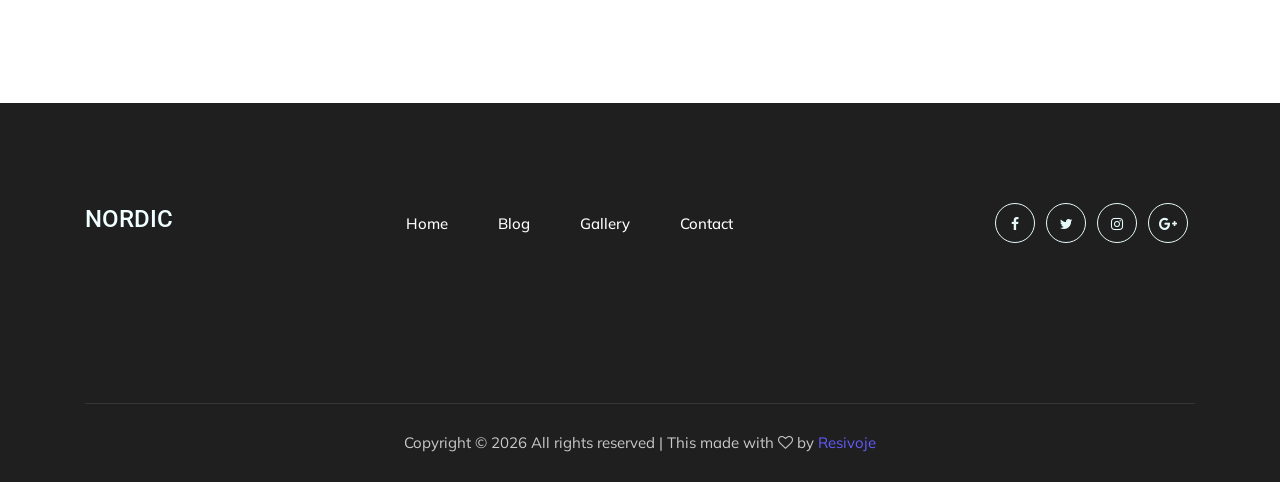
==== commit 720564c8: "first commit2" ====
--- a/index.html
+++ b/index.html
@@ -50,7 +50,7 @@
                                 <nav>
                                     <ul id="navigation">
                                         <li><a class="active" href="index.html">home</a></li>
-                                        <li><a href="gallery.php">gallery</a></li>
+                                        <li><a class="active" href="gallery.php">gallery</a></li>
                                         <li><a href="blog.php">blog</a></li>
                                         <li><a href="contact.html">Contact</a></li>
                                     </ul>
--- a/css/style.css
+++ b/css/style.css
@@ -1183,13 +1183,12 @@
 
 .header-area .main-header-area .main-menu ul li a {
     color: #fff;
-    font-size: 30px;
-    font-style: italic;
-    font-family: monospace;
+    font-size: 16px;
     text-transform: capitalize;
     font-weight: 600;
     display: inline-block;
     padding: 40px 0;
+    font-family: "Muli", sans-serif;
     position: relative;
 }
 
@@ -1463,10 +1462,9 @@
 /* line 27, ../../Arafath/CL/December/233. Startup/HTML/scss/_slider.scss */
 
 .slider_area .single_slider .slider_text h3 {
-    font-family: monospace;
     color: #FFF;
-    font-size: 80px;
-    font-style: italic;
+    font-family: "Roboto", sans-serif;
+    font-size: 78px;
     font-weight: 400;
     line-height: 84px;
     margin-bottom: 54px;
